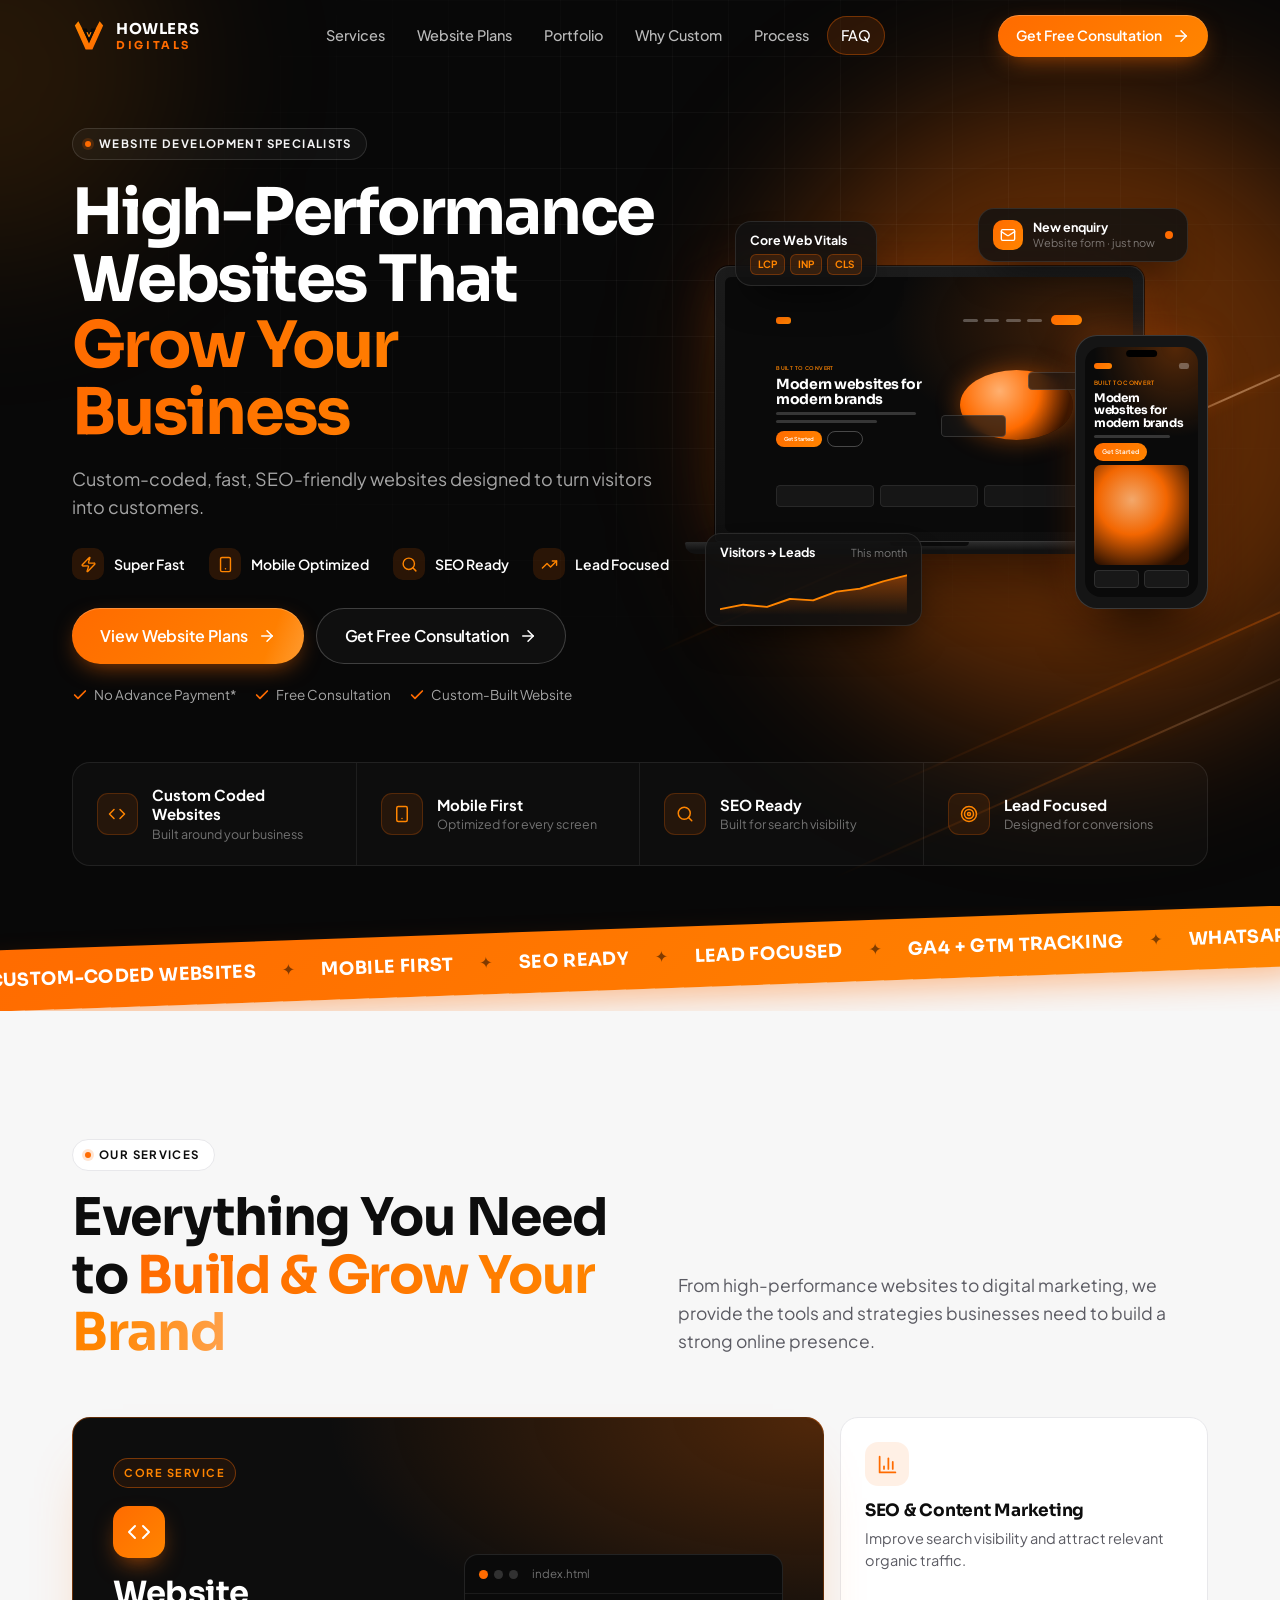
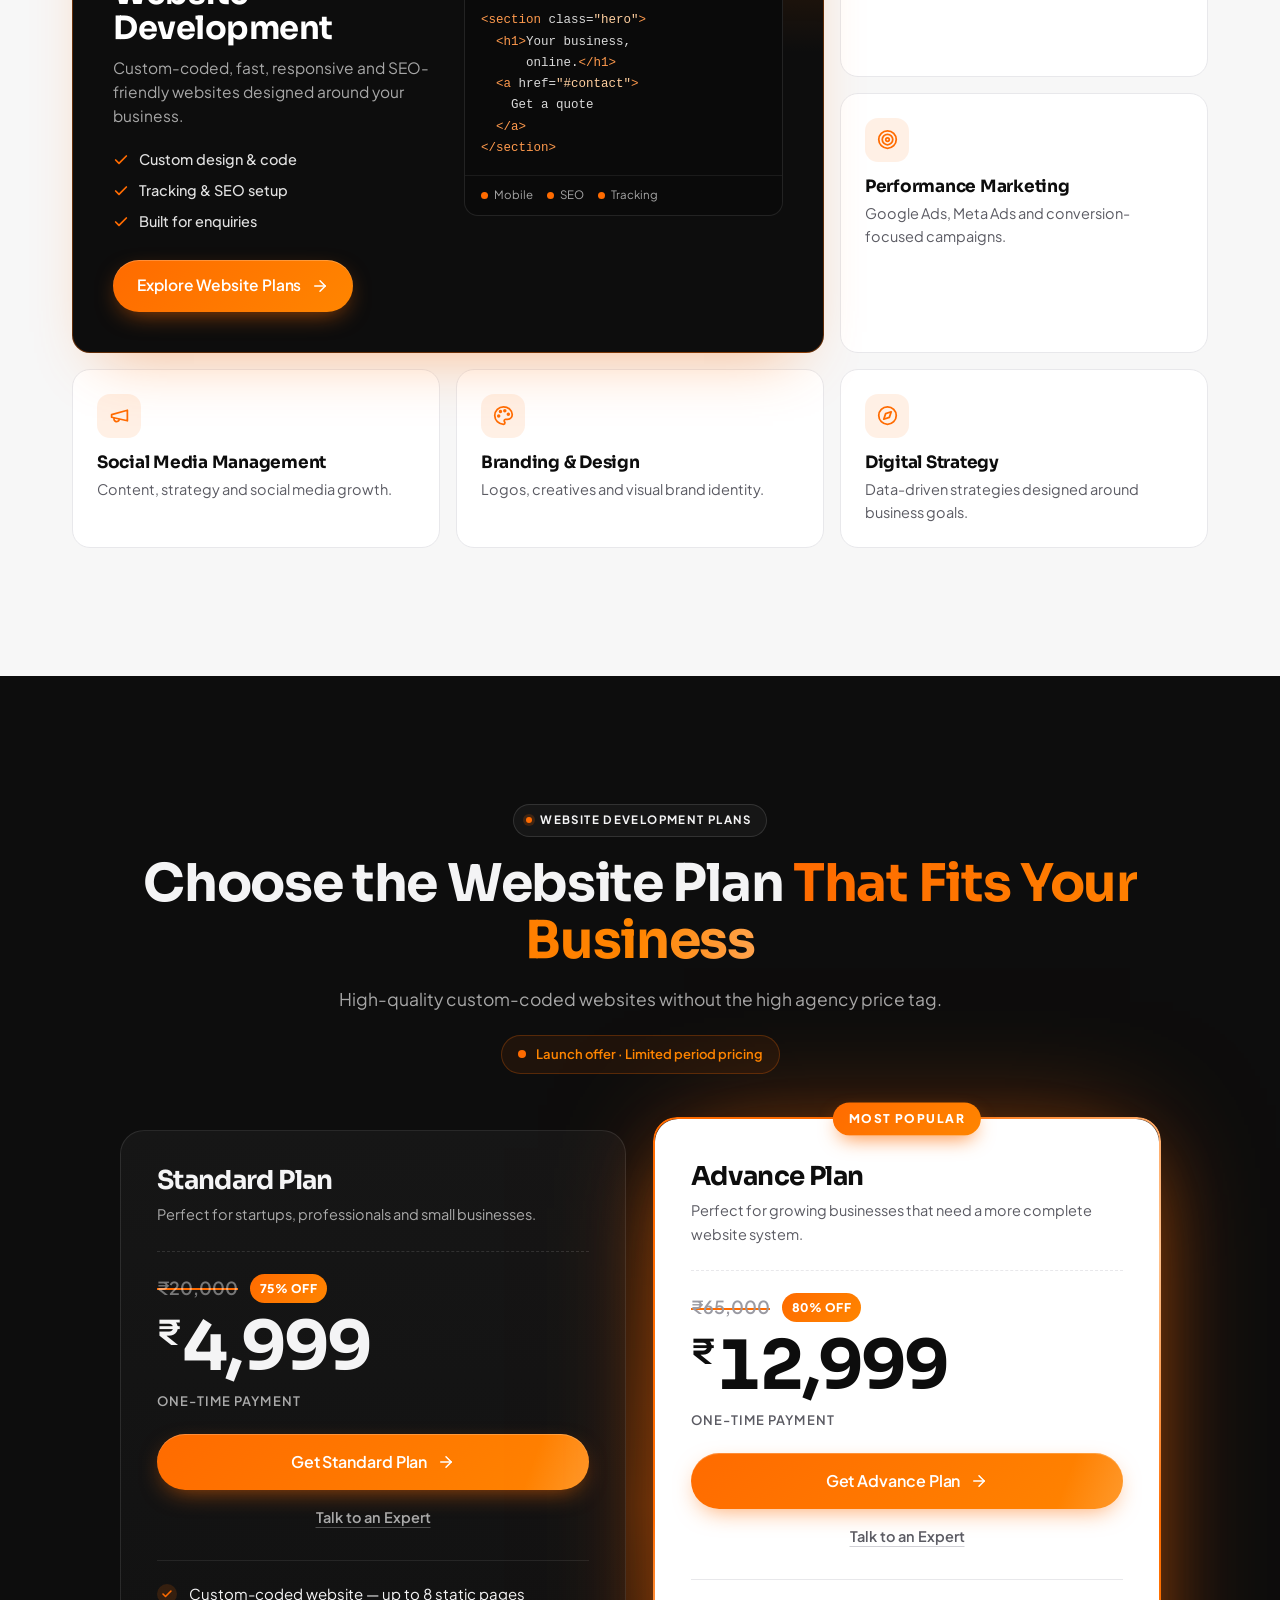
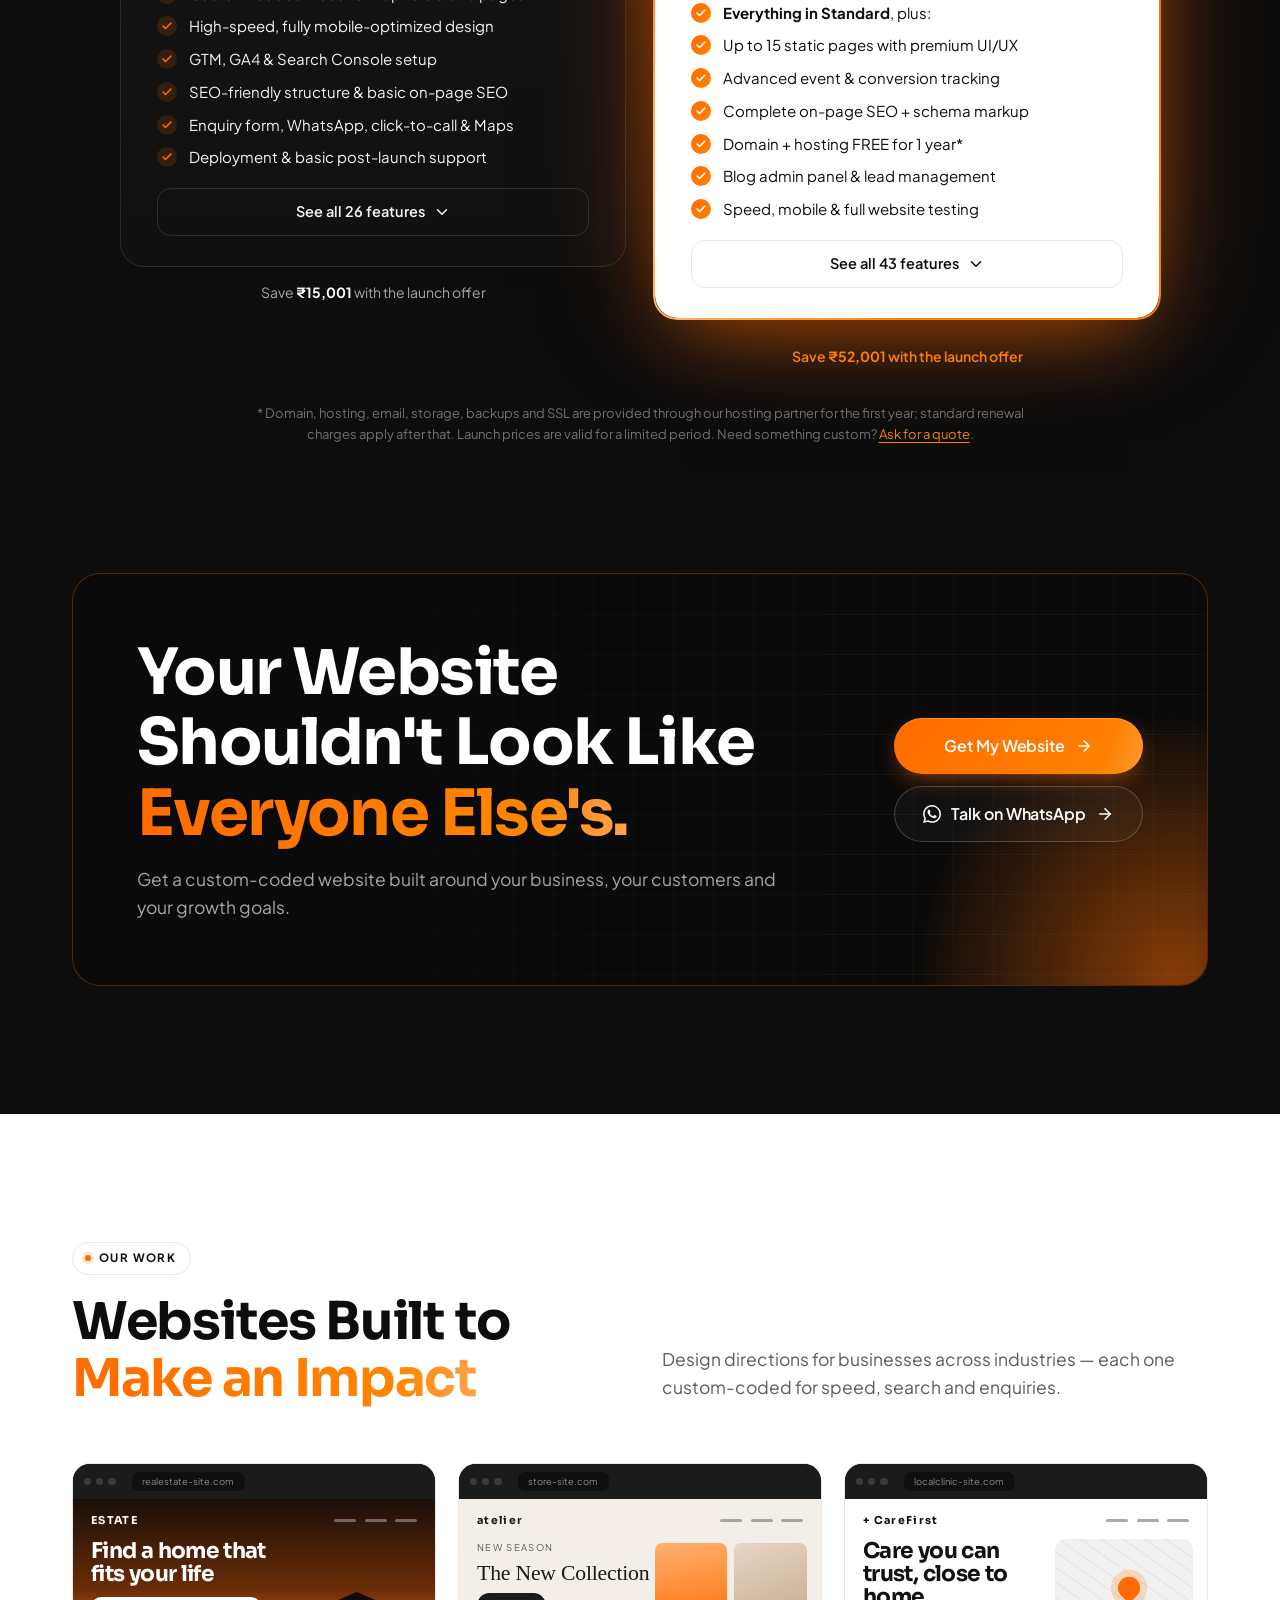
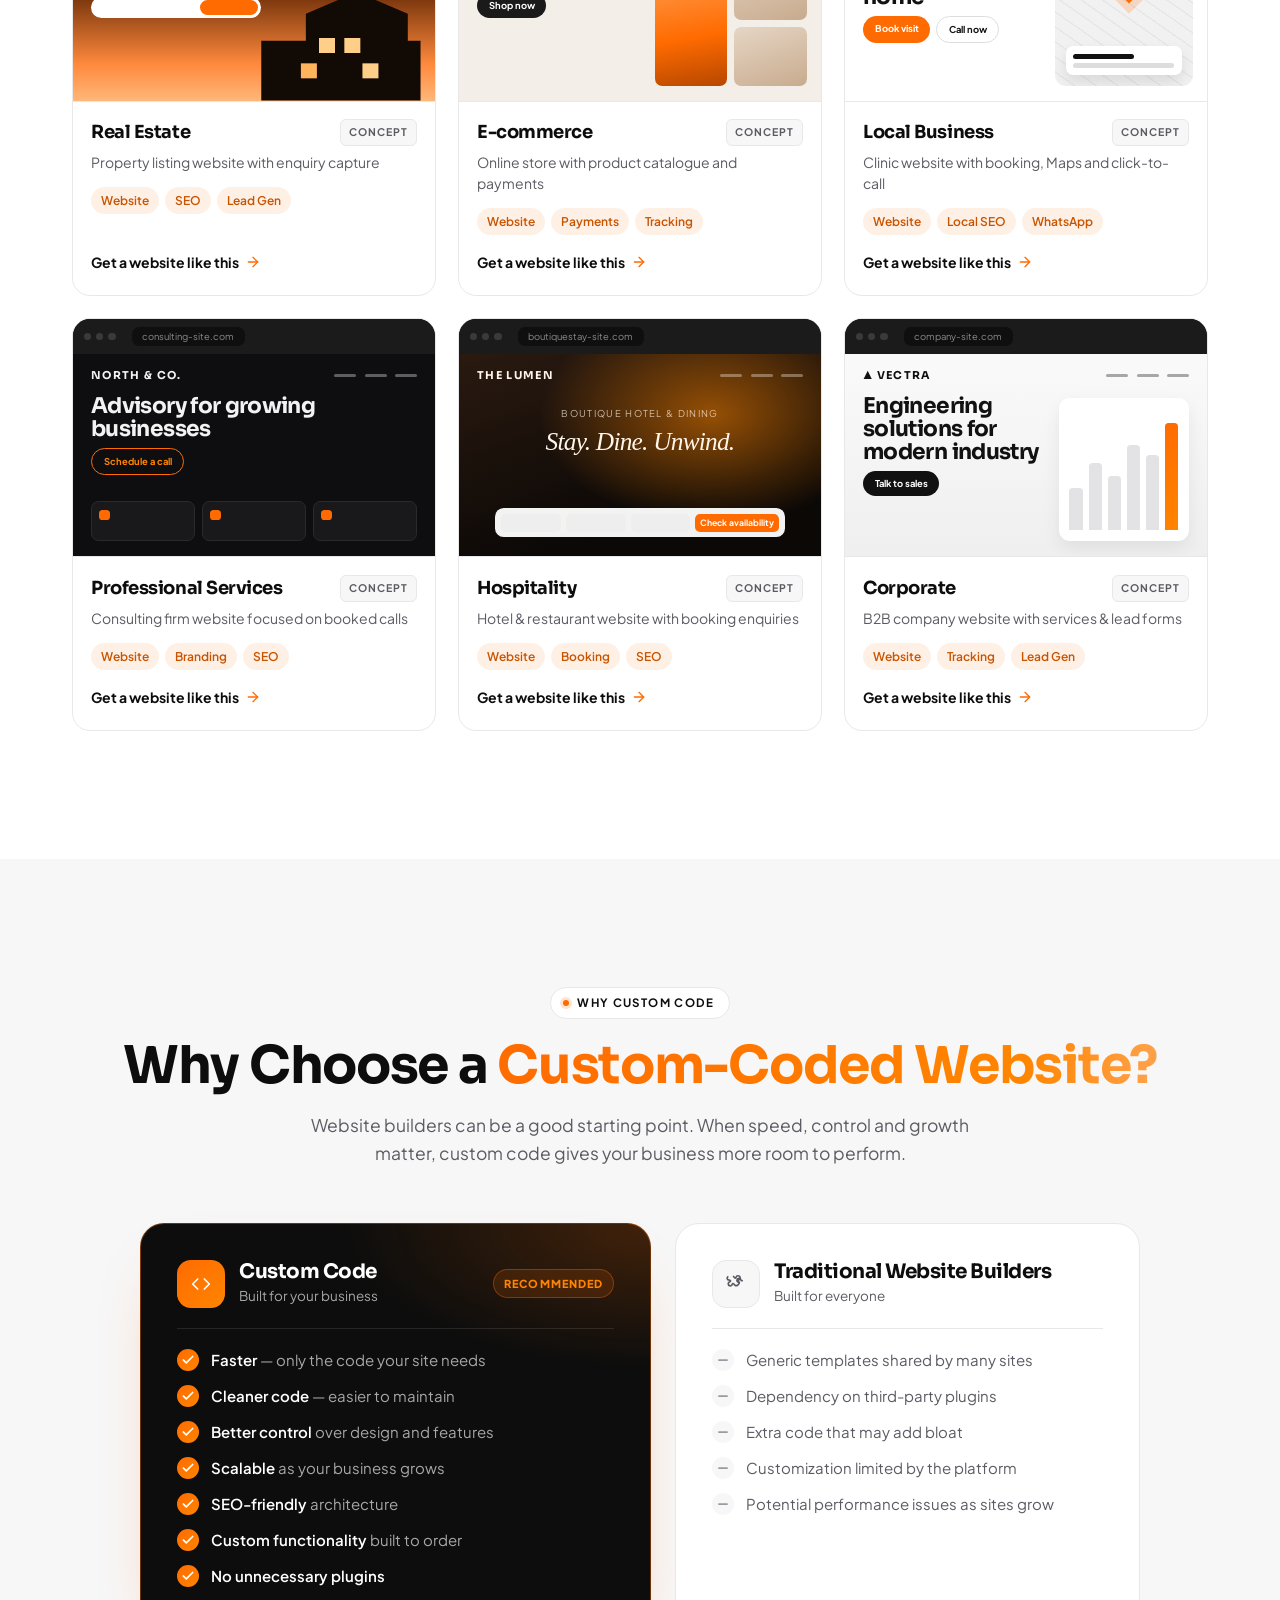
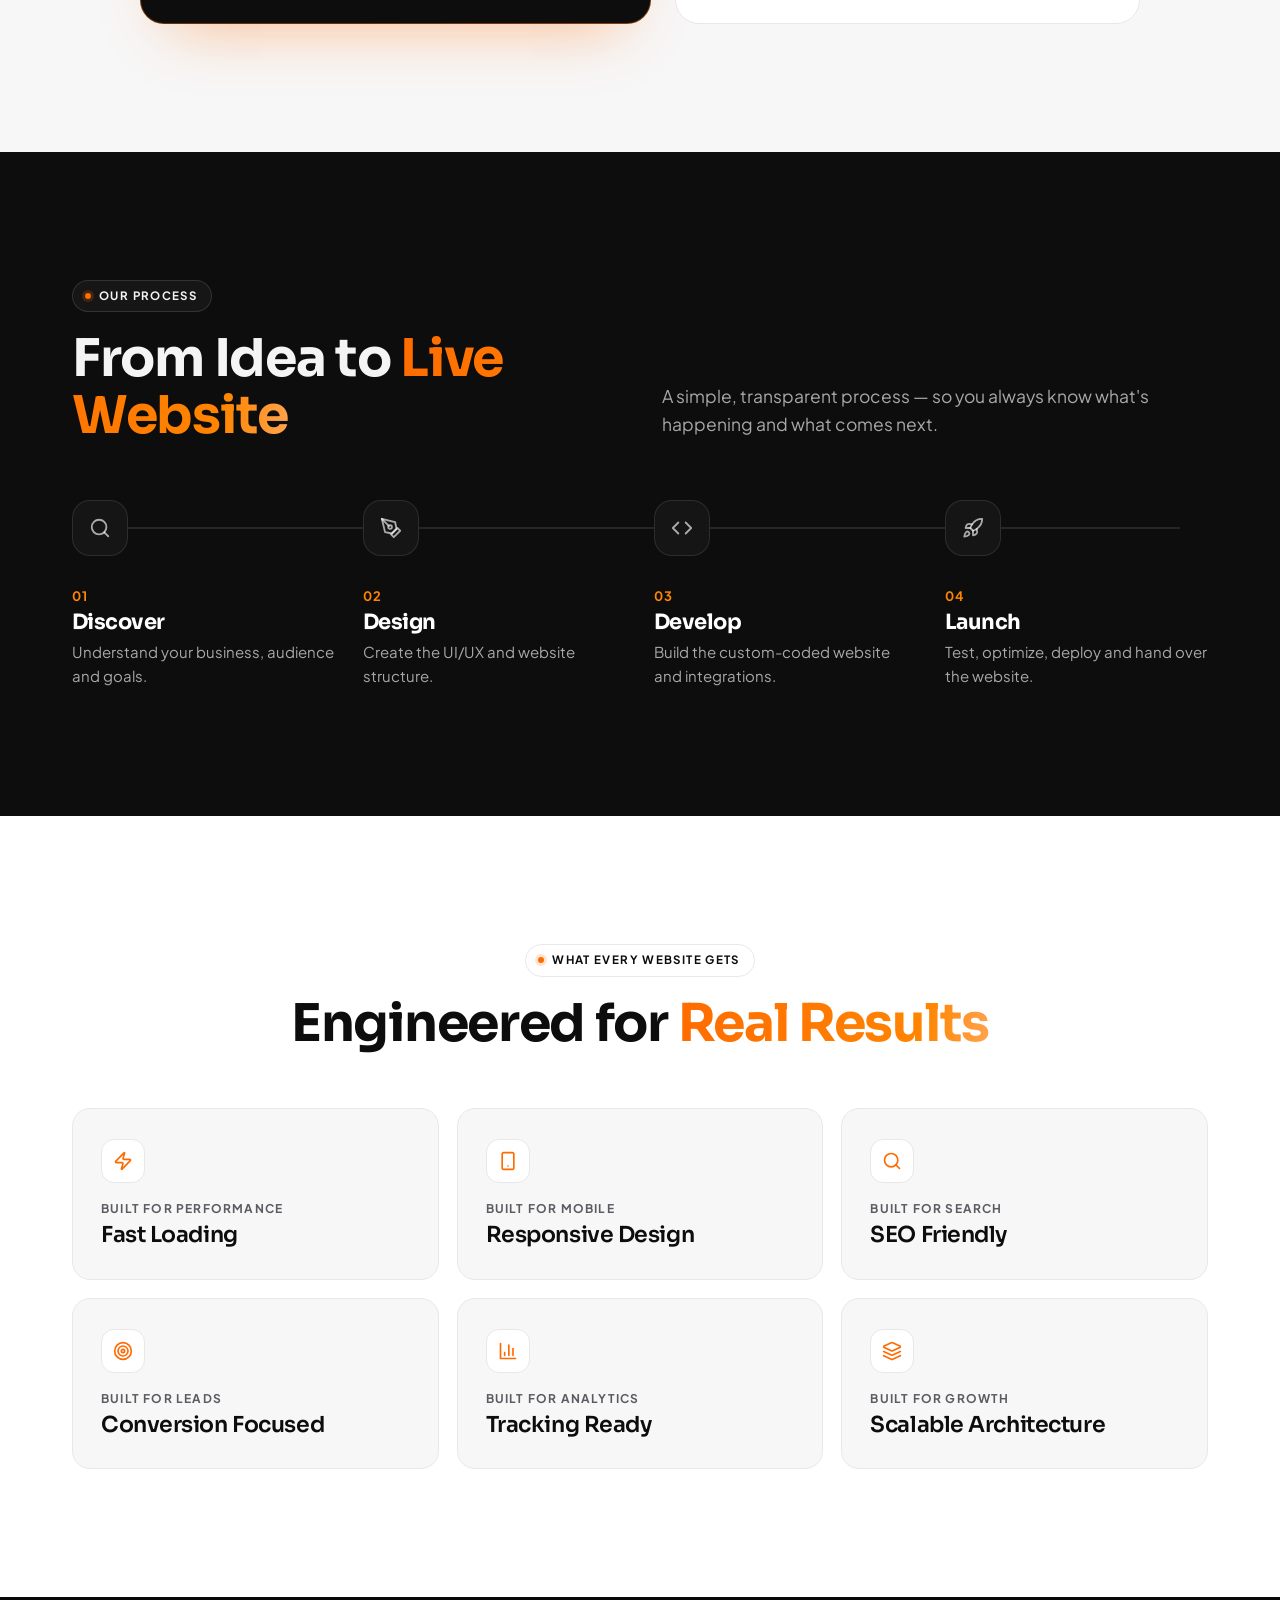
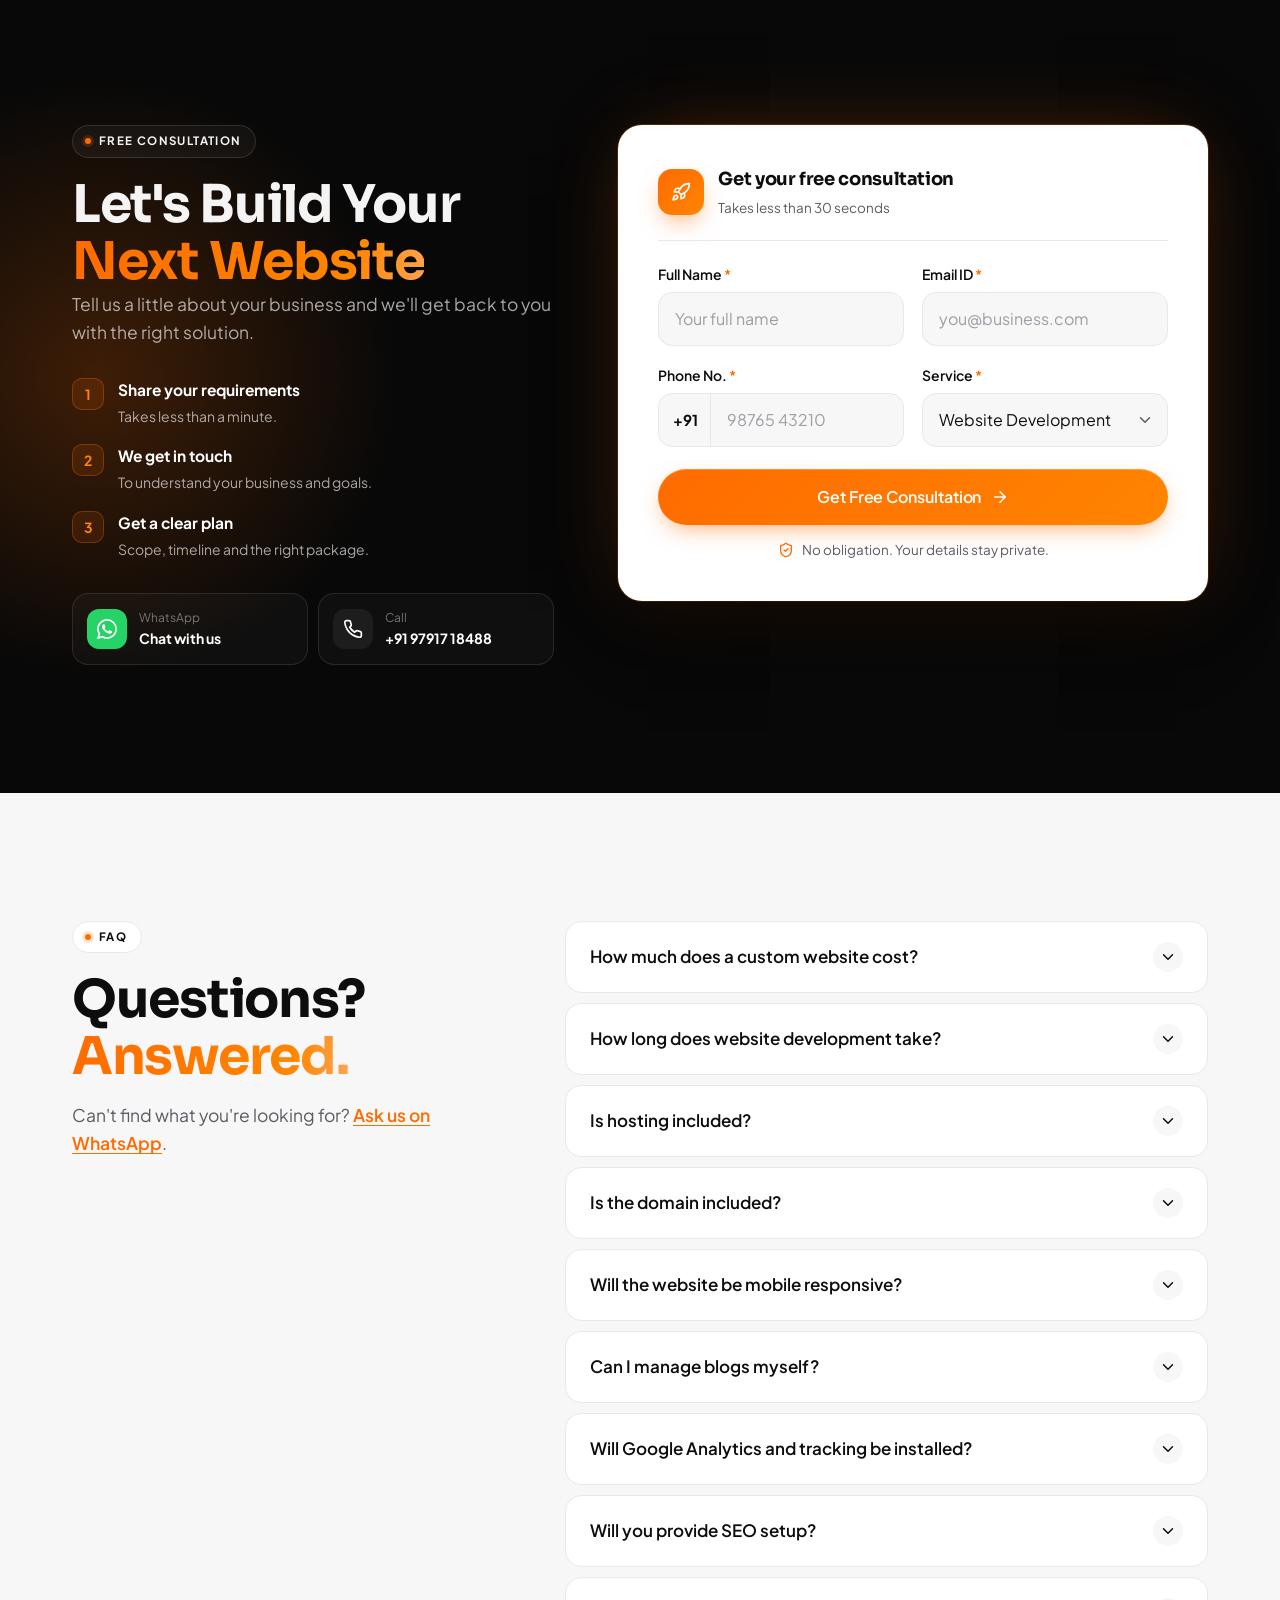
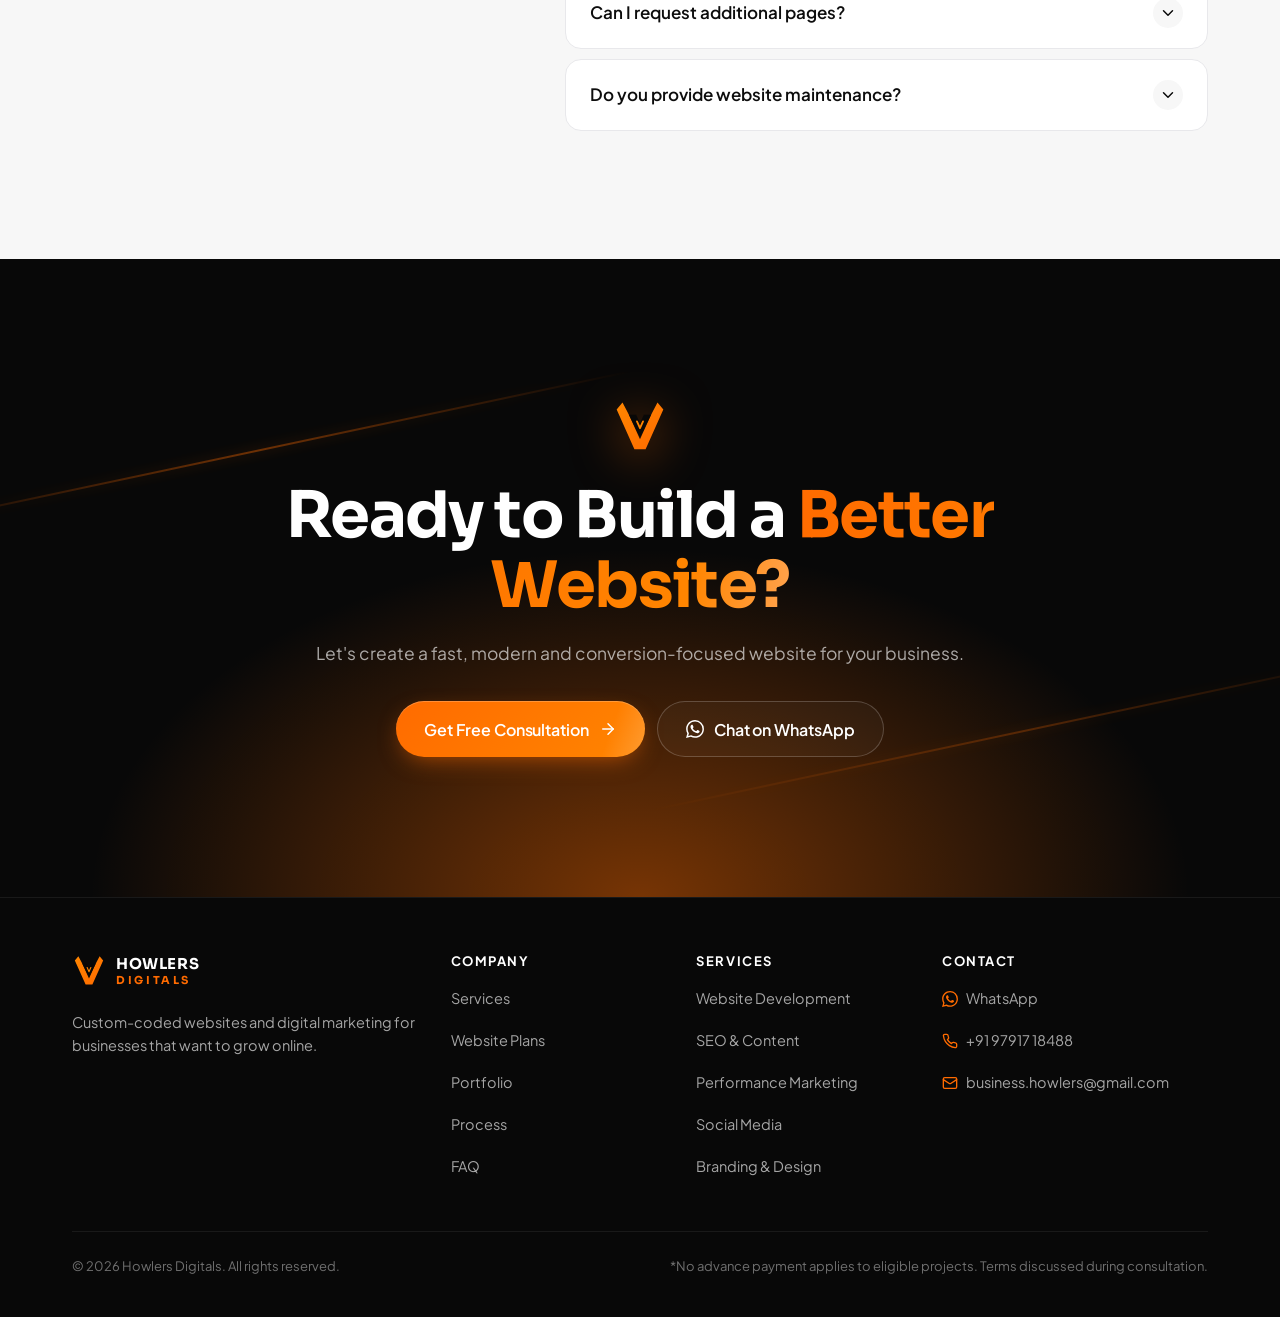
==== index.html @ cecb7afc "Howlers Digitals website plans landing page Custom-coded landing page for offer.howlers.in (HTML/CSS" ====
<!DOCTYPE html>
<html lang="en-IN">
<head>
  <meta charset="UTF-8">
  <!-- Google Tag Manager -->
  <script>(function(w,d,s,l,i){w[l]=w[l]||[];w[l].push({'gtm.start':
  new Date().getTime(),event:'gtm.js'});var f=d.getElementsByTagName(s)[0],
  j=d.createElement(s),dl=l!='dataLayer'?'&l='+l:'';j.async=true;j.src=
  'https://www.googletagmanager.com/gtm.js?id='+i+dl;f.parentNode.insertBefore(j,f);
  })(window,document,'script','dataLayer','GTM-NW4J6R95');</script>
  <!-- End Google Tag Manager -->
  <meta name="viewport" content="width=device-width, initial-scale=1, viewport-fit=cover">
  <title>Howlers Digitals — Custom-Coded, High-Performance Websites</title>
  <meta name="description" content="Howlers Digitals builds fast, modern, SEO-friendly custom-coded websites that turn visitors into customers. Website plans from ₹4,999. Free consultation.">
  <meta name="theme-color" content="#080808">
  <link rel="canonical" href="https://offer.howlers.in/">

  <!-- Open Graph -->
  <meta property="og:type" content="website">
  <meta property="og:title" content="Howlers Digitals — High-Performance Websites That Grow Your Business">
  <meta property="og:description" content="Custom-coded, fast, SEO-friendly websites designed to turn visitors into customers.">
  <meta property="og:url" content="https://offer.howlers.in/">
  <meta property="og:site_name" content="Howlers Digitals">
  <meta name="twitter:card" content="summary_large_image">

  <link rel="icon" type="image/svg+xml" href="assets/img/logo-mark.svg">

  <link rel="preconnect" href="https://fonts.googleapis.com">
  <link rel="preconnect" href="https://fonts.gstatic.com" crossorigin>
  <link href="https://fonts.googleapis.com/css2?family=Plus+Jakarta+Sans:wght@400;500;600;700&family=Sora:wght@500;600;700&display=swap" rel="stylesheet">

  <link rel="stylesheet" href="assets/css/styles.css?v=1.0.0">

  <script type="application/ld+json">
  {
    "@context": "https://schema.org",
    "@type": "ProfessionalService",
    "name": "Howlers Digitals",
    "description": "Custom website development and digital marketing company.",
    "url": "https://offer.howlers.in/",
    "areaServed": "IN",
    "makesOffer": [
      {"@type": "Offer", "name": "Standard Website Plan", "price": "4999", "priceCurrency": "INR"},
      {"@type": "Offer", "name": "Advance Website Plan", "price": "12999", "priceCurrency": "INR"}
    ]
  }
  </script>
</head>
<body>
  <!-- Google Tag Manager (noscript) -->
  <noscript><iframe src="https://www.googletagmanager.com/ns.html?id=GTM-NW4J6R95"
  height="0" width="0" style="display:none;visibility:hidden"></iframe></noscript>
  <!-- End Google Tag Manager (noscript) -->
  <a class="skip-link" href="#main">Skip to content</a>
  <div class="progress" aria-hidden="true"><span></span></div>

  <!-- ============ ICON SPRITE ============ -->
  <svg width="0" height="0" style="position:absolute" aria-hidden="true">
    <defs>
      <symbol id="i-arrow" viewBox="0 0 24 24"><path d="M5 12h14"/><path d="m12 5 7 7-7 7"/></symbol>
      <symbol id="i-arrow-ur" viewBox="0 0 24 24"><path d="M7 7h10v10"/><path d="M7 17 17 7"/></symbol>
      <symbol id="i-check" viewBox="0 0 24 24"><path d="M20 6 9 17l-5-5"/></symbol>
      <symbol id="i-minus" viewBox="0 0 24 24"><path d="M5 12h14"/></symbol>
      <symbol id="i-x" viewBox="0 0 24 24"><path d="M18 6 6 18"/><path d="m6 6 12 12"/></symbol>
      <symbol id="i-menu" viewBox="0 0 24 24"><path d="M4 7h16"/><path d="M4 12h16"/><path d="M10 17h10"/></symbol>
      <symbol id="i-chevron" viewBox="0 0 24 24"><path d="m6 9 6 6 6-6"/></symbol>
      <symbol id="i-zap" viewBox="0 0 24 24"><path d="M4 14a1 1 0 0 1-.78-1.63l9.9-10.2a.5.5 0 0 1 .86.46l-1.92 6.02A1 1 0 0 0 13 10h7a1 1 0 0 1 .78 1.63l-9.9 10.2a.5.5 0 0 1-.86-.46l1.92-6.02A1 1 0 0 0 11 14z"/></symbol>
      <symbol id="i-phone-d" viewBox="0 0 24 24"><rect width="14" height="20" x="5" y="2" rx="2"/><path d="M12 18h.01"/></symbol>
      <symbol id="i-search" viewBox="0 0 24 24"><circle cx="11" cy="11" r="8"/><path d="m21 21-4.3-4.3"/></symbol>
      <symbol id="i-trend" viewBox="0 0 24 24"><path d="M22 7 13.5 15.5 8.5 10.5 2 17"/><path d="M16 7h6v6"/></symbol>
      <symbol id="i-code" viewBox="0 0 24 24"><path d="m16 18 6-6-6-6"/><path d="m8 6-6 6 6 6"/></symbol>
      <symbol id="i-bars" viewBox="0 0 24 24"><path d="M3 3v18h18"/><path d="M18 17V9"/><path d="M13 17V5"/><path d="M8 17v-3"/></symbol>
      <symbol id="i-target" viewBox="0 0 24 24"><circle cx="12" cy="12" r="10"/><circle cx="12" cy="12" r="6"/><circle cx="12" cy="12" r="2"/></symbol>
      <symbol id="i-megaphone" viewBox="0 0 24 24"><path d="m3 11 18-5v12L3 14v-3z"/><path d="M11.6 16.8a3 3 0 1 1-5.8-1.6"/></symbol>
      <symbol id="i-palette" viewBox="0 0 24 24"><circle cx="13.5" cy="6.5" r="1"/><circle cx="17.5" cy="10.5" r="1"/><circle cx="8.5" cy="7.5" r="1"/><circle cx="6.5" cy="12.5" r="1"/><path d="M12 2C6.5 2 2 6.5 2 12s4.5 10 10 10c.93 0 1.65-.75 1.65-1.69 0-.44-.18-.84-.44-1.13-.29-.29-.44-.65-.44-1.13a1.64 1.64 0 0 1 1.67-1.67h2c3.05 0 5.55-2.5 5.55-5.55C21.97 6.01 17.46 2 12 2z"/></symbol>
      <symbol id="i-compass" viewBox="0 0 24 24"><circle cx="12" cy="12" r="10"/><path d="m16.24 7.76-2.12 6.36-6.36 2.12 2.12-6.36z"/></symbol>
      <symbol id="i-rocket" viewBox="0 0 24 24"><path d="M4.5 16.5c-1.5 1.26-2 5-2 5s3.74-.5 5-2c.71-.84.7-2.13-.09-2.91a2.18 2.18 0 0 0-2.91-.09z"/><path d="m12 15-3-3a22 22 0 0 1 2-3.95A12.88 12.88 0 0 1 22 2c0 2.72-.78 7.5-6 11a22.35 22.35 0 0 1-4 2z"/><path d="M9 12H4s.55-3.03 2-4c1.62-1.08 5 0 5 0"/><path d="M12 15v5s3.03-.55 4-2c1.08-1.62 0-5 0-5"/></symbol>
      <symbol id="i-activity" viewBox="0 0 24 24"><path d="M22 12h-4l-3 9L9 3l-3 9H2"/></symbol>
      <symbol id="i-layers" viewBox="0 0 24 24"><path d="M12.83 2.18a2 2 0 0 0-1.66 0L2.6 6.08a1 1 0 0 0 0 1.83l8.58 3.91a2 2 0 0 0 1.66 0l8.58-3.9a1 1 0 0 0 0-1.83Z"/><path d="m22 17.65-9.17 4.16a2 2 0 0 1-1.66 0L2 17.65"/><path d="m22 12.65-9.17 4.16a2 2 0 0 1-1.66 0L2 12.65"/></symbol>
      <symbol id="i-shield" viewBox="0 0 24 24"><path d="M20 13c0 5-3.5 7.5-7.66 8.95a1 1 0 0 1-.67-.01C7.5 20.5 4 18 4 13V6a1 1 0 0 1 1-1c2 0 4.5-1.2 6.24-2.72a1.17 1.17 0 0 1 1.52 0C14.51 3.81 17 5 19 5a1 1 0 0 1 1 1z"/><path d="m9 12 2 2 4-4"/></symbol>
      <symbol id="i-pen" viewBox="0 0 24 24"><path d="M12 19l7-7 3 3-7 7-3-3z"/><path d="M18 13l-1.5-7.5L2 2l3.5 14.5L13 18l5-5z"/><path d="M2 2l7.59 7.59"/><circle cx="11" cy="11" r="2"/></symbol>
      <symbol id="i-gauge" viewBox="0 0 24 24"><path d="m12 14 4-4"/><path d="M3.34 19a10 10 0 1 1 17.32 0"/></symbol>
      <symbol id="i-call" viewBox="0 0 24 24"><path d="M22 16.92v3a2 2 0 0 1-2.18 2 19.79 19.79 0 0 1-8.63-3.07 19.5 19.5 0 0 1-6-6 19.79 19.79 0 0 1-3.07-8.67A2 2 0 0 1 4.11 2h3a2 2 0 0 1 2 1.72c.13.96.36 1.9.7 2.81a2 2 0 0 1-.45 2.11L8.09 9.91a16 16 0 0 0 6 6l1.27-1.27a2 2 0 0 1 2.11-.45c.91.34 1.85.57 2.81.7A2 2 0 0 1 22 16.92z"/></symbol>
      <symbol id="i-mail" viewBox="0 0 24 24"><rect width="20" height="16" x="2" y="4" rx="2"/><path d="m22 7-8.97 5.7a1.94 1.94 0 0 1-2.06 0L2 7"/></symbol>
      <symbol id="i-puzzle" viewBox="0 0 24 24"><path d="M19.44 7.85c-.49.49-1.32.16-1.44-.52a2.5 2.5 0 1 0-2.93 2.93c.68.12 1.01.95.52 1.44l-1.57 1.57a2.41 2.41 0 0 1-3.41 0l-1.57-1.57c-.49-.49-1.32-.16-1.44.52a2.5 2.5 0 1 1-2.93-2.93c.68-.12 1.01-.95.52-1.44L2.12 6.78a2.41 2.41 0 0 1 0-3.41"/><path d="m9 3 1.6 1.6c.49.49 1.32.16 1.44-.52a2.5 2.5 0 1 1 2.93 2.93c-.68.12-1.01.95-.52 1.44L16 10"/></symbol>
      <symbol id="i-instagram" viewBox="0 0 24 24"><rect width="20" height="20" x="2" y="2" rx="5"/><path d="M16 11.37A4 4 0 1 1 12.63 8 4 4 0 0 1 16 11.37z"/><path d="M17.5 6.5h.01"/></symbol>
      <symbol id="i-linkedin" viewBox="0 0 24 24"><path d="M16 8a6 6 0 0 1 6 6v7h-4v-7a2 2 0 0 0-4 0v7h-4v-7a6 6 0 0 1 6-6z"/><rect width="4" height="12" x="2" y="9"/><circle cx="4" cy="4" r="2"/></symbol>
      <symbol id="i-facebook" viewBox="0 0 24 24"><path d="M18 2h-3a5 5 0 0 0-5 5v3H7v4h3v8h4v-8h3l1-4h-4V7a1 1 0 0 1 1-1h3z"/></symbol>
      <symbol id="i-wa" viewBox="0 0 24 24"><path fill="currentColor" stroke="none" d="M17.47 14.38c-.3-.15-1.76-.87-2.03-.97-.27-.1-.47-.15-.67.15-.2.3-.77.97-.94 1.16-.17.2-.35.22-.64.08-.3-.15-1.26-.46-2.39-1.48-.88-.79-1.48-1.76-1.65-2.06-.17-.3-.02-.46.13-.6.13-.14.3-.35.45-.52.15-.18.2-.3.3-.5.1-.2.05-.37-.03-.52-.07-.15-.67-1.61-.92-2.2-.24-.58-.48-.5-.67-.51h-.57c-.2 0-.52.07-.79.37-.27.3-1.04 1.02-1.04 2.48s1.07 2.88 1.21 3.07c.15.2 2.1 3.2 5.08 4.49.71.3 1.26.49 1.7.63.71.22 1.36.19 1.87.12.57-.09 1.76-.72 2-1.41.25-.7.25-1.29.18-1.41-.08-.13-.27-.2-.57-.35m-5.42 7.4h-.01a9.87 9.87 0 0 1-5.03-1.38l-.36-.21-3.74.98 1-3.65-.24-.37a9.86 9.86 0 0 1-1.51-5.26c0-5.45 4.44-9.88 9.89-9.88 2.64 0 5.12 1.03 6.99 2.9a9.83 9.83 0 0 1 2.89 6.99c0 5.45-4.44 9.88-9.88 9.88m8.41-18.3A11.82 11.82 0 0 0 12.05 0C5.5 0 .16 5.34.16 11.89c0 2.1.55 4.14 1.59 5.95L.06 24l6.3-1.65a11.88 11.88 0 0 0 5.68 1.45h.01c6.55 0 11.89-5.34 11.89-11.89a11.82 11.82 0 0 0-3.48-8.41Z"/></symbol>
    </defs>
  </svg>

  <!-- ============ HEADER ============ -->
  <header class="header" id="top">
    <div class="container header__inner">
      <a href="./" class="brand" aria-label="Howlers Digitals — home">
        <img src="assets/img/logo-mark.svg" width="36" height="36" alt="" class="brand__mark">
        <span class="brand__word">HOWLERS<span>DIGITALS</span></span>
      </a>

      <nav class="nav" aria-label="Primary">
        <a href="services">Services</a>
        <a href="website-plans">Website Plans</a>
        <a href="portfolio">Portfolio</a>
        <a href="why-custom-code">Why Custom</a>
        <a href="process">Process</a>
        <a href="faq">FAQ</a>
      </nav>

      <div class="header__cta">
        <a href="contact" class="btn btn--primary btn--sm" data-track="header_consultation" data-popup>Get Free Consultation <svg class="i"><use href="#i-arrow"/></svg></a>
      </div>

      <a href="contact" class="hcta" data-popup data-track="header_mobile_consultation"><span class="pulse"></span>Free Consult</a>

      <button class="menu-btn" type="button" aria-label="Open menu" aria-expanded="false" aria-controls="drawer">
        <svg class="i"><use href="#i-menu"/></svg>
      </button>
    </div>
  </header>

  <!-- ============ MOBILE DRAWER ============ -->
  <div class="drawer" id="drawer" aria-hidden="true">
    <div class="drawer__backdrop" data-close></div>
    <div class="drawer__panel" role="dialog" aria-modal="true" aria-label="Menu">
      <div class="drawer__top">
        <a href="./" class="brand" data-close>
          <img src="assets/img/logo-mark.svg" width="32" height="32" alt="" class="brand__mark">
          <span class="brand__word">HOWLERS<span>DIGITALS</span></span>
        </a>
        <button class="menu-btn menu-btn--close" type="button" aria-label="Close menu" data-close>
          <svg class="i"><use href="#i-x"/></svg>
        </button>
      </div>
      <nav class="drawer__nav" aria-label="Mobile">
        <a href="./" data-close><span>01</span>Home</a>
        <a href="services" data-close><span>02</span>Services</a>
        <a href="website-plans" data-close><span>03</span>Website Plans</a>
        <a href="portfolio" data-close><span>04</span>Portfolio</a>
        <a href="process" data-close><span>05</span>Process</a>
        <a href="contact" data-close><span>06</span>Contact</a>
      </nav>
      <div class="drawer__foot">
        <a href="contact" class="btn btn--primary btn--block" data-close data-track="drawer_consultation" data-popup>Get Free Consultation <svg class="i"><use href="#i-arrow"/></svg></a>
        <a href="https://wa.me/919791718488?text=Hi%20Howlers%20Digitals%2C%20I%27d%20like%20a%20free%20consultation%20for%20my%20website." target="_blank" rel="noopener" class="btn btn--ghost btn--block" data-wa data-track="drawer_whatsapp"><svg class="i"><use href="#i-wa"/></svg> Chat on WhatsApp</a>
      </div>
    </div>
  </div>

  <main id="main">

    <!-- ============ HERO ============ -->
    <section class="hero" aria-labelledby="hero-title">
      <div class="hero__bg" aria-hidden="true">
        <span class="glow glow--1"></span>
        <span class="glow glow--2"></span>
        <span class="streak streak--1"></span>
        <span class="streak streak--2"></span>
        <span class="streak streak--3"></span>
        <span class="hero__grid"></span>
      </div>

      <div class="container hero__inner">
        <div class="hero__copy">
          <p class="eyebrow eyebrow--dark in-up" style="--d:.05s"><span class="dot"></span>Website Development Specialists</p>
          <h1 id="hero-title" class="hero__title">
            <span class="ln"><span style="--d:.15s">High-Performance</span></span>
            <span class="ln"><span style="--d:.27s">Websites That</span></span>
            <span class="ln"><span class="text-grad" style="--d:.39s">Grow Your Business</span></span>
          </h1>
          <p class="hero__sub in-up" style="--d:.55s">Custom-coded, fast, SEO-friendly websites designed to turn visitors into customers.</p>

          <ul class="hero__benefits in-up" style="--d:.65s">
            <li><span class="ib"><svg class="i"><use href="#i-zap"/></svg></span>Super Fast</li>
            <li><span class="ib"><svg class="i"><use href="#i-phone-d"/></svg></span>Mobile Optimized</li>
            <li><span class="ib"><svg class="i"><use href="#i-search"/></svg></span>SEO Ready</li>
            <li><span class="ib"><svg class="i"><use href="#i-trend"/></svg></span>Lead Focused</li>
          </ul>

          <div class="hero__ctas in-up" style="--d:.75s">
            <a href="website-plans" class="btn btn--primary btn--lg btn--shine" data-track="hero_view_plans">View Website Plans <svg class="i"><use href="#i-arrow"/></svg></a>
            <a href="contact" class="btn btn--ghost btn--lg" data-track="hero_consultation" data-popup>Get Free Consultation <svg class="i"><use href="#i-arrow"/></svg></a>
          </div>

          <ul class="hero__trust in-up" style="--d:.85s">
            <li><svg class="i"><use href="#i-check"/></svg><span>No Advance Payment*</span></li>
            <li><svg class="i"><use href="#i-check"/></svg>Free Consultation</li>
            <li><svg class="i"><use href="#i-check"/></svg>Custom-Built Website</li>
          </ul>
        </div>

        <!-- Hero visual: built in HTML/CSS (no images → fast loading) -->
        <div class="hero__visual in-zoom" style="--d:.35s" aria-hidden="true">
          <div class="stage">
            <div class="laptop">
              <div class="laptop__screen">
                <div class="site">
                  <div class="site__nav">
                    <span class="site__logo"></span>
                    <span class="site__links"><i></i><i></i><i></i><i></i></span>
                    <span class="site__pill"></span>
                  </div>
                  <div class="site__hero">
                    <div class="site__text">
                      <span class="site__tag">Built to convert</span>
                      <strong>Modern websites for modern brands</strong>
                      <span class="site__line"></span>
                      <span class="site__line site__line--s"></span>
                      <span class="site__btns"><b>Get Started</b><em></em></span>
                    </div>
                    <div class="site__art">
                      <span class="orb"></span>
                      <span class="card-a"></span>
                      <span class="card-b"></span>
                    </div>
                  </div>
                  <div class="site__row"><i></i><i></i><i></i></div>
                </div>
              </div>
              <div class="laptop__base"></div>
            </div>

            <div class="phone">
              <div class="phone__screen">
                <span class="phone__notch"></span>
                <div class="psite">
                  <span class="psite__nav"><i></i><i></i></span>
                  <span class="psite__tag">Built to convert</span>
                  <strong>Modern websites for modern brands</strong>
                  <span class="psite__line"></span>
                  <span class="psite__btn">Get Started</span>
                  <span class="psite__art"></span>
                  <span class="psite__grid"><i></i><i></i></span>
                </div>
              </div>
            </div>

            <div class="fcard fcard--lead">
              <span class="fcard__icon"><svg class="i"><use href="#i-mail"/></svg></span>
              <span>
                <b>New enquiry</b>
                <small>Website form · just now</small>
              </span>
              <span class="pulse"></span>
            </div>

            <div class="fcard fcard--chart">
              <div class="fcard__head"><b>Visitors → Leads</b><small>This month</small></div>
              <svg viewBox="0 0 160 60" class="spark" preserveAspectRatio="none">
                <defs>
                  <linearGradient id="sparkfill" x1="0" x2="0" y1="0" y2="1">
                    <stop offset="0" stop-color="#FF6B00" stop-opacity=".45"/>
                    <stop offset="1" stop-color="#FF6B00" stop-opacity="0"/>
                  </linearGradient>
                </defs>
                <path d="M0 52 L20 46 L40 49 L60 38 L80 40 L100 28 L120 24 L140 14 L160 6 L160 60 L0 60Z" fill="url(#sparkfill)"/>
                <path d="M0 52 L20 46 L40 49 L60 38 L80 40 L100 28 L120 24 L140 14 L160 6" fill="none" stroke="#FF8500" stroke-width="2.5" stroke-linejoin="round" stroke-linecap="round"/>
              </svg>
            </div>

            <div class="fcard fcard--vitals">
              <b>Core Web Vitals</b>
              <span class="vitals"><i>LCP</i><i>INP</i><i>CLS</i></span>
            </div>
          </div>
        </div>
      </div>

      <!-- ============ TRUST STRIP ============ -->
      <div class="container">
        <ul class="trust">
          <li>
            <span class="trust__icon"><svg class="i"><use href="#i-code"/></svg></span>
            <span><b>Custom Coded Websites</b><small>Built around your business</small></span>
          </li>
          <li>
            <span class="trust__icon"><svg class="i"><use href="#i-phone-d"/></svg></span>
            <span><b>Mobile First</b><small>Optimized for every screen</small></span>
          </li>
          <li>
            <span class="trust__icon"><svg class="i"><use href="#i-search"/></svg></span>
            <span><b>SEO Ready</b><small>Built for search visibility</small></span>
          </li>
          <li>
            <span class="trust__icon"><svg class="i"><use href="#i-target"/></svg></span>
            <span><b>Lead Focused</b><small>Designed for conversions</small></span>
          </li>
        </ul>
      </div>
    </section>

    <!-- ============ TICKER ============ -->
    <div class="ticker-wrap" aria-hidden="true">
      <div class="ticker"><div class="ticker__track"><span>Custom-Coded Websites</span><i>✦</i><span>Mobile First</span><i>✦</i><span>SEO Ready</span><i>✦</i><span>Lead Focused</span><i>✦</i><span>GA4 + GTM Tracking</span><i>✦</i><span>WhatsApp Integration</span><i>✦</i><span>Lightning Fast</span><i>✦</i><span>Plans from ₹4,999</span><i>✦</i><span>Custom-Coded Websites</span><i>✦</i><span>Mobile First</span><i>✦</i><span>SEO Ready</span><i>✦</i><span>Lead Focused</span><i>✦</i><span>GA4 + GTM Tracking</span><i>✦</i><span>WhatsApp Integration</span><i>✦</i><span>Lightning Fast</span><i>✦</i><span>Plans from ₹4,999</span><i>✦</i></div></div>
    </div>

    <!-- ============ SERVICES ============ -->
    <section class="section section--light" id="services" aria-labelledby="services-title">
      <div class="container">
        <div class="shead shead--split reveal">
          <div>
            <p class="eyebrow"><span class="dot"></span>Our Services</p>
            <h2 id="services-title" class="h2">Everything You Need to <span class="text-grad">Build &amp; Grow Your Brand</span></h2>
          </div>
          <p class="lead">From high-performance websites to digital marketing, we provide the tools and strategies businesses need to build a strong online presence.</p>
        </div>

        <div class="services">
          <article class="svc svc--primary reveal reveal--zoom">
            <div class="svc--primary__body">
              <span class="svc__flag">Core service</span>
              <span class="svc__icon"><svg class="i"><use href="#i-code"/></svg></span>
              <h3>Website Development</h3>
              <p>Custom-coded, fast, responsive and SEO-friendly websites designed around your business.</p>
              <ul class="svc__points">
                <li><svg class="i"><use href="#i-check"/></svg>Custom design &amp; code</li>
                <li><svg class="i"><use href="#i-check"/></svg>Tracking &amp; SEO setup</li>
                <li><svg class="i"><use href="#i-check"/></svg>Built for enquiries</li>
              </ul>
              <a href="website-plans" class="btn btn--primary" data-track="service_explore_plans">Explore Website Plans <svg class="i"><use href="#i-arrow"/></svg></a>
            </div>
            <div class="codebox" aria-hidden="true">
              <div class="codebox__bar"><i></i><i></i><i></i><span>index.html</span></div>
<pre><code><span class="c-t">&lt;section</span> <span class="c-a">class</span>=<span class="c-s">"hero"</span><span class="c-t">&gt;</span>
  <span class="c-t">&lt;h1&gt;</span>Your business,
      online.<span class="c-t">&lt;/h1&gt;</span>
  <span class="c-t">&lt;a</span> <span class="c-a">href</span>=<span class="c-s">"#contact"</span><span class="c-t">&gt;</span>
    Get a quote
  <span class="c-t">&lt;/a&gt;</span>
<span class="c-t">&lt;/section&gt;</span></code></pre>
              <div class="codebox__foot">
                <span><i class="ok"></i>Mobile</span>
                <span><i class="ok"></i>SEO</span>
                <span><i class="ok"></i>Tracking</span>
              </div>
            </div>
          </article>

          <article class="svc reveal">
            <span class="svc__icon"><svg class="i"><use href="#i-bars"/></svg></span>
            <div>
              <h3>SEO &amp; Content Marketing</h3>
              <p>Improve search visibility and attract relevant organic traffic.</p>
            </div>
          </article>
          <article class="svc reveal">
            <span class="svc__icon"><svg class="i"><use href="#i-target"/></svg></span>
            <div>
              <h3>Performance Marketing</h3>
              <p>Google Ads, Meta Ads and conversion-focused campaigns.</p>
            </div>
          </article>
          <article class="svc reveal">
            <span class="svc__icon"><svg class="i"><use href="#i-megaphone"/></svg></span>
            <div>
              <h3>Social Media Management</h3>
              <p>Content, strategy and social media growth.</p>
            </div>
          </article>
          <article class="svc reveal">
            <span class="svc__icon"><svg class="i"><use href="#i-palette"/></svg></span>
            <div>
              <h3>Branding &amp; Design</h3>
              <p>Logos, creatives and visual brand identity.</p>
            </div>
          </article>
          <article class="svc reveal">
            <span class="svc__icon"><svg class="i"><use href="#i-compass"/></svg></span>
            <div>
              <h3>Digital Strategy</h3>
              <p>Data-driven strategies designed around business goals.</p>
            </div>
          </article>
        </div>
      </div>
    </section>

    <!-- ============ PLANS ============ -->
    <section class="section section--dark plans-section" id="plans" aria-labelledby="plans-title">
      <div class="plans-section__glow" aria-hidden="true"></div>
      <div class="container">
        <div class="shead shead--center reveal">
          <p class="eyebrow eyebrow--dark"><span class="dot"></span>Website Development Plans</p>
          <h2 id="plans-title" class="h2">Choose the Website Plan <span class="text-grad">That Fits Your Business</span></h2>
          <p class="lead">High-quality custom-coded websites without the high agency price tag.</p>
          <p class="offer-chip"><span class="pulse pulse--inline"></span>Launch offer · Limited period pricing</p>
        </div>

        <div class="plans">
          <!-- STANDARD -->
          <div class="plan-wrap plan-wrap--std reveal reveal--left">
            <article class="plan" aria-labelledby="std-name">
              <header class="plan__head">
                <h3 id="std-name" class="plan__name">Standard Plan</h3>
                <p class="plan__desc">Perfect for startups, professionals and small businesses.</p>
              </header>

              <div class="price">
                <div class="price__was"><s aria-label="Original price 20,000 rupees">₹20,000</s><span class="off">75% OFF</span></div>
                <div class="price__now"><span class="cur">₹</span><span data-count="4999">4,999</span></div>
                <p class="price__note">One-Time Payment</p>
              </div>

              <a href="contact" class="btn btn--primary btn--block btn--lg btn--shine" data-plan="Standard Plan" data-track="plan_standard" data-popup>Get Standard Plan <svg class="i"><use href="#i-arrow"/></svg></a>
              <a href="contact" class="plan__expert" data-plan="Standard Plan" data-track="plan_standard_expert" data-popup>Talk to an Expert</a>

              <ul class="checks plan__highlights">
                <li><svg class="i"><use href="#i-check"/></svg>Custom-coded website — up to 8 static pages</li>
                <li><svg class="i"><use href="#i-check"/></svg>High-speed, fully mobile-optimized design</li>
                <li><svg class="i"><use href="#i-check"/></svg>GTM, GA4 &amp; Search Console setup</li>
                <li><svg class="i"><use href="#i-check"/></svg>SEO-friendly structure &amp; basic on-page SEO</li>
                <li><svg class="i"><use href="#i-check"/></svg>Enquiry form, WhatsApp, click-to-call &amp; Maps</li>
                <li><svg class="i"><use href="#i-check"/></svg>Deployment &amp; basic post-launch support</li>
              </ul>

              <button class="plan__toggle" type="button" aria-expanded="false" aria-controls="std-all">
                <span data-label-closed="See all 26 features" data-label-open="Hide full feature list">See all 26 features</span>
                <svg class="i"><use href="#i-chevron"/></svg>
              </button>

              <div class="expand" id="std-all">
                <div class="expand__inner">
                  <div class="fgroup">
                    <h4>Design &amp; Build</h4>
                    <ul class="checks">
                      <li><svg class="i"><use href="#i-check"/></svg>Custom-Coded Website — Up to 8 Static Pages</li>
                      <li><svg class="i"><use href="#i-check"/></svg>High-Speed Performance</li>
                      <li><svg class="i"><use href="#i-check"/></svg>Fully Mobile Optimized</li>
                      <li><svg class="i"><use href="#i-check"/></svg>Responsive Design</li>
                      <li><svg class="i"><use href="#i-check"/></svg>Clean &amp; Modern UI</li>
                    </ul>
                  </div>
                  <div class="fgroup">
                    <h4>Tracking</h4>
                    <ul class="checks">
                      <li><svg class="i"><use href="#i-check"/></svg>Basic Tracking Setup</li>
                      <li><svg class="i"><use href="#i-check"/></svg>Google Tag Manager</li>
                      <li><svg class="i"><use href="#i-check"/></svg>Google Analytics 4</li>
                      <li><svg class="i"><use href="#i-check"/></svg>Google Search Console</li>
                      <li><svg class="i"><use href="#i-check"/></svg>Basic Conversion/Event Tracking</li>
                    </ul>
                  </div>
                  <div class="fgroup">
                    <h4>SEO</h4>
                    <ul class="checks">
                      <li><svg class="i"><use href="#i-check"/></svg>SEO-Friendly Structure</li>
                      <li><svg class="i"><use href="#i-check"/></svg>SEO-Friendly URLs</li>
                      <li><svg class="i"><use href="#i-check"/></svg>Meta Title &amp; Meta Description Setup</li>
                      <li><svg class="i"><use href="#i-check"/></svg>Image ALT Tags</li>
                      <li><svg class="i"><use href="#i-check"/></svg>Sitemap Setup</li>
                      <li><svg class="i"><use href="#i-check"/></svg>Robots.txt Setup</li>
                      <li><svg class="i"><use href="#i-check"/></svg>Basic On-Page SEO</li>
                    </ul>
                  </div>
                  <div class="fgroup">
                    <h4>Integrations</h4>
                    <ul class="checks">
                      <li><svg class="i"><use href="#i-check"/></svg>Contact / Enquiry Form</li>
                      <li><svg class="i"><use href="#i-check"/></svg>WhatsApp Integration</li>
                      <li><svg class="i"><use href="#i-check"/></svg>Click-to-Call Integration</li>
                      <li><svg class="i"><use href="#i-check"/></svg>Google Maps Integration</li>
                      <li><svg class="i"><use href="#i-check"/></svg>Social Media Integration</li>
                    </ul>
                  </div>
                  <div class="fgroup">
                    <h4>Launch &amp; Support</h4>
                    <ul class="checks">
                      <li><svg class="i"><use href="#i-check"/></svg>Basic Security Setup</li>
                      <li><svg class="i"><use href="#i-check"/></svg>Cross-Browser Testing</li>
                      <li><svg class="i"><use href="#i-check"/></svg>Website Deployment</li>
                      <li><svg class="i"><use href="#i-check"/></svg>Basic Post-Launch Support</li>
                    </ul>
                  </div>
                </div>
              </div>
            </article>
            <p class="plan-save">Save <b>₹15,001</b> with the launch offer</p>
          </div>

          <!-- ADVANCE -->
          <div class="plan-wrap plan-wrap--adv reveal reveal--right">
            <article class="plan plan--featured" aria-labelledby="adv-name">
              <span class="plan__badge">Most Popular</span>
              <header class="plan__head">
                <h3 id="adv-name" class="plan__name">Advance Plan</h3>
                <p class="plan__desc">Perfect for growing businesses that need a more complete website system.</p>
              </header>

              <div class="price">
                <div class="price__was"><s aria-label="Original price 65,000 rupees">₹65,000</s><span class="off">80% OFF</span></div>
                <div class="price__now"><span class="cur">₹</span><span data-count="12999">12,999</span></div>
                <p class="price__note">One-Time Payment</p>
              </div>

              <a href="contact" class="btn btn--primary btn--block btn--lg btn--shine" data-plan="Advance Plan" data-track="plan_advance" data-popup>Get Advance Plan <svg class="i"><use href="#i-arrow"/></svg></a>
              <a href="contact" class="plan__expert" data-plan="Advance Plan" data-track="plan_advance_expert" data-popup>Talk to an Expert</a>

              <ul class="checks plan__highlights">
                <li><svg class="i"><use href="#i-check"/></svg><span><b>Everything in Standard</b>, plus:</span></li>
                <li><svg class="i"><use href="#i-check"/></svg>Up to 15 static pages with premium UI/UX</li>
                <li><svg class="i"><use href="#i-check"/></svg>Advanced event &amp; conversion tracking</li>
                <li><svg class="i"><use href="#i-check"/></svg>Complete on-page SEO + schema markup</li>
                <li><svg class="i"><use href="#i-check"/></svg>Domain + hosting FREE for 1 year*</li>
                <li><svg class="i"><use href="#i-check"/></svg>Blog admin panel &amp; lead management</li>
                <li><svg class="i"><use href="#i-check"/></svg>Speed, mobile &amp; full website testing</li>
              </ul>

              <button class="plan__toggle" type="button" aria-expanded="false" aria-controls="adv-all">
                <span data-label-closed="See all 43 features" data-label-open="Hide full feature list">See all 43 features</span>
                <svg class="i"><use href="#i-chevron"/></svg>
              </button>

              <div class="expand" id="adv-all">
                <div class="expand__inner">
                  <div class="fgroup">
                    <h4>Design &amp; Build</h4>
                    <ul class="checks">
                      <li><svg class="i"><use href="#i-check"/></svg>Everything in Standard Plan</li>
                      <li><svg class="i"><use href="#i-check"/></svg>Custom-Coded Website — Up to 15 Static Pages</li>
                      <li><svg class="i"><use href="#i-check"/></svg>Premium UI/UX Design</li>
                      <li><svg class="i"><use href="#i-check"/></svg>High-Speed Performance Optimization</li>
                      <li><svg class="i"><use href="#i-check"/></svg>Fully Mobile Optimized</li>
                    </ul>
                  </div>
                  <div class="fgroup">
                    <h4>Advanced Tracking</h4>
                    <ul class="checks">
                      <li><svg class="i"><use href="#i-check"/></svg>Advanced Tracking Setup</li>
                      <li><svg class="i"><use href="#i-check"/></svg>Google Tag Manager</li>
                      <li><svg class="i"><use href="#i-check"/></svg>Google Analytics 4</li>
                      <li><svg class="i"><use href="#i-check"/></svg>Google Search Console</li>
                      <li><svg class="i"><use href="#i-check"/></svg>Advanced Event Tracking</li>
                      <li><svg class="i"><use href="#i-check"/></svg>Form Submission Tracking</li>
                      <li><svg class="i"><use href="#i-check"/></svg>CTA/Button Click Tracking</li>
                      <li><svg class="i"><use href="#i-check"/></svg>WhatsApp Click Tracking</li>
                      <li><svg class="i"><use href="#i-check"/></svg>Conversion Tracking Setup</li>
                    </ul>
                  </div>
                  <div class="fgroup">
                    <h4>Complete SEO</h4>
                    <ul class="checks">
                      <li><svg class="i"><use href="#i-check"/></svg>Complete On-Page SEO</li>
                      <li><svg class="i"><use href="#i-check"/></svg>Keyword-Based Page Optimization</li>
                      <li><svg class="i"><use href="#i-check"/></svg>Meta Titles &amp; Descriptions</li>
                      <li><svg class="i"><use href="#i-check"/></svg>Heading Structure Optimization</li>
                      <li><svg class="i"><use href="#i-check"/></svg>Image ALT Optimization</li>
                      <li><svg class="i"><use href="#i-check"/></svg>Internal Linking</li>
                      <li><svg class="i"><use href="#i-check"/></svg>Canonical Setup</li>
                      <li><svg class="i"><use href="#i-check"/></svg>XML Sitemap</li>
                      <li><svg class="i"><use href="#i-check"/></svg>Robots.txt</li>
                      <li><svg class="i"><use href="#i-check"/></svg>Schema Markup</li>
                      <li><svg class="i"><use href="#i-check"/></svg>Open Graph / Social Meta Setup</li>
                    </ul>
                  </div>
                  <div class="fgroup">
                    <h4>Hosting &amp; Email*</h4>
                    <ul class="checks">
                      <li><svg class="i"><use href="#i-check"/></svg>Domain + Hosting FREE for 1 Year*</li>
                      <li><svg class="i"><use href="#i-check"/></svg>2 Professional Email Accounts*</li>
                      <li><svg class="i"><use href="#i-check"/></svg>20 GB SSD Storage*</li>
                      <li><svg class="i"><use href="#i-check"/></svg>Free Weekly Backups*</li>
                      <li><svg class="i"><use href="#i-check"/></svg>Free SSL*</li>
                    </ul>
                  </div>
                  <div class="fgroup">
                    <h4>Blog &amp; Backend</h4>
                    <ul class="checks">
                      <li><svg class="i"><use href="#i-check"/></svg>Admin Panel for Blog</li>
                      <li><svg class="i"><use href="#i-check"/></svg>Blog Management System</li>
                      <li><svg class="i"><use href="#i-check"/></svg>Add/Edit/Delete Blog Posts</li>
                      <li><svg class="i"><use href="#i-check"/></svg>Blog Categories</li>
                      <li><svg class="i"><use href="#i-check"/></svg>Backend Setup</li>
                      <li><svg class="i"><use href="#i-check"/></svg>Database Setup</li>
                      <li><svg class="i"><use href="#i-check"/></svg>Lead/Enquiry Management</li>
                    </ul>
                  </div>
                  <div class="fgroup">
                    <h4>Testing &amp; Launch</h4>
                    <ul class="checks">
                      <li><svg class="i"><use href="#i-check"/></svg>Complete Website Testing</li>
                      <li><svg class="i"><use href="#i-check"/></svg>Speed &amp; Performance Testing</li>
                      <li><svg class="i"><use href="#i-check"/></svg>Mobile Testing</li>
                      <li><svg class="i"><use href="#i-check"/></svg>Website Deployment</li>
                      <li><svg class="i"><use href="#i-check"/></svg>Google Indexing Setup</li>
                      <li><svg class="i"><use href="#i-check"/></svg>Post-Launch Technical Support</li>
                    </ul>
                  </div>
                </div>
              </div>
            </article>
            <p class="plan-save plan-save--hot">Save <b>₹52,001</b> with the launch offer</p>
          </div>
        </div>

        <p class="plans-note reveal">
          * Domain, hosting, email, storage, backups and SSL are provided through our hosting partner for the first year; standard renewal charges apply after that. Launch prices are valid for a limited period. Need something custom? <a href="contact" data-track="plans_custom_quote" data-popup>Ask for a quote</a>.
        </p>
      </div>
    </section>

    <!-- ============ OFFER CTA ============ -->
    <section class="offer" aria-labelledby="offer-title">
      <div class="container">
        <div class="offer__card reveal reveal--zoom">
          <div class="offer__bg" aria-hidden="true"><span></span><span></span></div>
          <div class="offer__copy">
            <h2 id="offer-title" class="h2 h2--xl">Your Website Shouldn't Look Like <span class="text-grad">Everyone Else's.</span></h2>
            <p class="lead">Get a custom-coded website built around your business, your customers and your growth goals.</p>
          </div>
          <div class="offer__ctas">
            <a href="contact" class="btn btn--primary btn--lg btn--shine" data-track="offer_get_website" data-popup>Get My Website <svg class="i"><use href="#i-arrow"/></svg></a>
            <a href="https://wa.me/919791718488?text=Hi%20Howlers%20Digitals%2C%20I%27d%20like%20a%20free%20consultation%20for%20my%20website." target="_blank" rel="noopener" class="btn btn--ghost btn--lg" data-wa data-track="offer_whatsapp"><svg class="i"><use href="#i-wa"/></svg> Talk on WhatsApp <svg class="i"><use href="#i-arrow"/></svg></a>
          </div>
        </div>
      </div>
    </section>

    <!-- ============ PORTFOLIO ============ -->
    <!-- Placeholder concepts. Replace each .work card with real projects (screenshot, industry, services) when available. -->
    <section class="section section--white" id="work" aria-labelledby="work-title">
      <div class="container">
        <div class="shead shead--split reveal">
          <div>
            <p class="eyebrow"><span class="dot"></span>Our Work</p>
            <h2 id="work-title" class="h2">Websites Built to <span class="text-grad">Make an Impact</span></h2>
          </div>
          <p class="lead">Design directions for businesses across industries — each one custom-coded for speed, search and enquiries.</p>
        </div>
      </div>

      <div class="work-rail" tabindex="0" aria-label="Portfolio, swipe to see more">
        <div class="work">
          <article class="wcard reveal">
            <div class="shot shot--re">
              <div class="shot__bar"><i></i><i></i><i></i><span>realestate-site.com</span></div>
              <div class="shot__body">
                <div class="s-nav"><b>ESTATE</b><span><i></i><i></i><i></i></span></div>
                <div class="s-copy"><strong>Find a home that fits your life</strong><span class="s-search"><i></i><b></b></span></div>
                <div class="s-house"></div>
              </div>
            </div>
            <div class="wcard__meta">
              <div class="wcard__top"><h3>Real Estate</h3><span class="tag">Concept</span></div>
              <p>Property listing website with enquiry capture</p>
              <ul class="chips"><li>Website</li><li>SEO</li><li>Lead Gen</li></ul>
              <a href="contact" class="wcard__cta" data-track="work_realestate" data-popup>Get a website like this <svg class="i"><use href="#i-arrow"/></svg></a>
            </div>
          </article>

          <article class="wcard reveal">
            <div class="shot shot--ecom">
              <div class="shot__bar"><i></i><i></i><i></i><span>store-site.com</span></div>
              <div class="shot__body">
                <div class="s-nav"><b>atelier</b><span><i></i><i></i><i></i></span></div>
                <div class="s-copy"><small>New season</small><strong>The New Collection</strong><em>Shop now</em></div>
                <div class="s-products"><i></i><i></i><i></i></div>
              </div>
            </div>
            <div class="wcard__meta">
              <div class="wcard__top"><h3>E-commerce</h3><span class="tag">Concept</span></div>
              <p>Online store with product catalogue and payments</p>
              <ul class="chips"><li>Website</li><li>Payments</li><li>Tracking</li></ul>
              <a href="contact" class="wcard__cta" data-track="work_ecommerce" data-popup>Get a website like this <svg class="i"><use href="#i-arrow"/></svg></a>
            </div>
          </article>

          <article class="wcard reveal">
            <div class="shot shot--local">
              <div class="shot__bar"><i></i><i></i><i></i><span>localclinic-site.com</span></div>
              <div class="shot__body">
                <div class="s-nav"><b>+ CareFirst</b><span><i></i><i></i><i></i></span></div>
                <div class="s-copy"><strong>Care you can trust, close to home</strong><span class="s-btns"><em>Book visit</em><em class="alt">Call now</em></span></div>
                <div class="s-map"><span class="pin"></span><span class="s-mapcard"><i></i><i></i></span></div>
              </div>
            </div>
            <div class="wcard__meta">
              <div class="wcard__top"><h3>Local Business</h3><span class="tag">Concept</span></div>
              <p>Clinic website with booking, Maps and click-to-call</p>
              <ul class="chips"><li>Website</li><li>Local SEO</li><li>WhatsApp</li></ul>
              <a href="contact" class="wcard__cta" data-track="work_local" data-popup>Get a website like this <svg class="i"><use href="#i-arrow"/></svg></a>
            </div>
          </article>

          <article class="wcard reveal">
            <div class="shot shot--pro">
              <div class="shot__bar"><i></i><i></i><i></i><span>consulting-site.com</span></div>
              <div class="shot__body">
                <div class="s-nav"><b>NORTH &amp; CO.</b><span><i></i><i></i><i></i></span></div>
                <div class="s-copy"><strong>Advisory for growing businesses</strong><em>Schedule a call</em></div>
                <div class="s-cols"><i></i><i></i><i></i></div>
              </div>
            </div>
            <div class="wcard__meta">
              <div class="wcard__top"><h3>Professional Services</h3><span class="tag">Concept</span></div>
              <p>Consulting firm website focused on booked calls</p>
              <ul class="chips"><li>Website</li><li>Branding</li><li>SEO</li></ul>
              <a href="contact" class="wcard__cta" data-track="work_professional" data-popup>Get a website like this <svg class="i"><use href="#i-arrow"/></svg></a>
            </div>
          </article>

          <article class="wcard reveal">
            <div class="shot shot--hosp">
              <div class="shot__bar"><i></i><i></i><i></i><span>boutiquestay-site.com</span></div>
              <div class="shot__body">
                <div class="s-nav"><b>THE LUMEN</b><span><i></i><i></i><i></i></span></div>
                <div class="s-copy"><small>Boutique hotel &amp; dining</small><strong>Stay. Dine. Unwind.</strong></div>
                <div class="s-booking"><i></i><i></i><i></i><b>Check availability</b></div>
              </div>
            </div>
            <div class="wcard__meta">
              <div class="wcard__top"><h3>Hospitality</h3><span class="tag">Concept</span></div>
              <p>Hotel &amp; restaurant website with booking enquiries</p>
              <ul class="chips"><li>Website</li><li>Booking</li><li>SEO</li></ul>
              <a href="contact" class="wcard__cta" data-track="work_hospitality" data-popup>Get a website like this <svg class="i"><use href="#i-arrow"/></svg></a>
            </div>
          </article>

          <article class="wcard reveal">
            <div class="shot shot--corp">
              <div class="shot__bar"><i></i><i></i><i></i><span>company-site.com</span></div>
              <div class="shot__body">
                <div class="s-nav"><b>▲ VECTRA</b><span><i></i><i></i><i></i></span></div>
                <div class="s-copy"><strong>Engineering solutions for modern industry</strong><em>Talk to sales</em></div>
                <div class="s-chart"><i style="--h:35%"></i><i style="--h:55%"></i><i style="--h:45%"></i><i style="--h:70%"></i><i style="--h:62%"></i><i style="--h:88%"></i></div>
              </div>
            </div>
            <div class="wcard__meta">
              <div class="wcard__top"><h3>Corporate</h3><span class="tag">Concept</span></div>
              <p>B2B company website with services &amp; lead forms</p>
              <ul class="chips"><li>Website</li><li>Tracking</li><li>Lead Gen</li></ul>
              <a href="contact" class="wcard__cta" data-track="work_corporate" data-popup>Get a website like this <svg class="i"><use href="#i-arrow"/></svg></a>
            </div>
          </article>
        </div>
      </div>
      <div class="rail-dots" aria-hidden="true"></div>
    </section>

    <!-- ============ WHY CUSTOM CODE ============ -->
    <section class="section section--light" id="why-custom" aria-labelledby="why-title">
      <div class="container">
        <div class="shead shead--center reveal">
          <p class="eyebrow"><span class="dot"></span>Why Custom Code</p>
          <h2 id="why-title" class="h2">Why Choose a <span class="text-grad">Custom-Coded Website?</span></h2>
          <p class="lead">Website builders can be a good starting point. When speed, control and growth matter, custom code gives your business more room to perform.</p>
        </div>

        <div class="compare">
          <article class="cmp cmp--win reveal reveal--left">
            <header>
              <span class="cmp__icon"><svg class="i"><use href="#i-code"/></svg></span>
              <div>
                <h3>Custom Code</h3>
                <p>Built for your business</p>
              </div>
              <span class="cmp__badge">Recommended</span>
            </header>
            <ul>
              <li><svg class="i"><use href="#i-check"/></svg><span><b>Faster</b> — only the code your site needs</span></li>
              <li><svg class="i"><use href="#i-check"/></svg><span><b>Cleaner code</b> — easier to maintain</span></li>
              <li><svg class="i"><use href="#i-check"/></svg><span><b>Better control</b> over design and features</span></li>
              <li><svg class="i"><use href="#i-check"/></svg><span><b>Scalable</b> as your business grows</span></li>
              <li><svg class="i"><use href="#i-check"/></svg><span><b>SEO-friendly</b> architecture</span></li>
              <li><svg class="i"><use href="#i-check"/></svg><span><b>Custom functionality</b> built to order</span></li>
              <li><svg class="i"><use href="#i-check"/></svg><span><b>No unnecessary plugins</b></span></li>
            </ul>
          </article>

          <article class="cmp reveal reveal--right">
            <header>
              <span class="cmp__icon"><svg class="i"><use href="#i-puzzle"/></svg></span>
              <div>
                <h3>Traditional Website Builders</h3>
                <p>Built for everyone</p>
              </div>
            </header>
            <ul>
              <li><svg class="i"><use href="#i-minus"/></svg><span>Generic templates shared by many sites</span></li>
              <li><svg class="i"><use href="#i-minus"/></svg><span>Dependency on third-party plugins</span></li>
              <li><svg class="i"><use href="#i-minus"/></svg><span>Extra code that may add bloat</span></li>
              <li><svg class="i"><use href="#i-minus"/></svg><span>Customization limited by the platform</span></li>
              <li><svg class="i"><use href="#i-minus"/></svg><span>Potential performance issues as sites grow</span></li>
            </ul>
          </article>
        </div>
      </div>
    </section>

    <!-- ============ PROCESS ============ -->
    <section class="section section--dark" id="process" aria-labelledby="process-title">
      <div class="container">
        <div class="shead shead--split reveal">
          <div>
            <p class="eyebrow eyebrow--dark"><span class="dot"></span>Our Process</p>
            <h2 id="process-title" class="h2">From Idea to <span class="text-grad">Live Website</span></h2>
          </div>
          <p class="lead">A simple, transparent process — so you always know what's happening and what comes next.</p>
        </div>

        <ol class="steps" style="--progress:0">
          <li class="step reveal">
            <span class="step__node"><svg class="i"><use href="#i-search"/></svg></span>
            <span class="step__num">01</span>
            <h3>Discover</h3>
            <p>Understand your business, audience and goals.</p>
          </li>
          <li class="step reveal">
            <span class="step__node"><svg class="i"><use href="#i-pen"/></svg></span>
            <span class="step__num">02</span>
            <h3>Design</h3>
            <p>Create the UI/UX and website structure.</p>
          </li>
          <li class="step reveal">
            <span class="step__node"><svg class="i"><use href="#i-code"/></svg></span>
            <span class="step__num">03</span>
            <h3>Develop</h3>
            <p>Build the custom-coded website and integrations.</p>
          </li>
          <li class="step reveal">
            <span class="step__node"><svg class="i"><use href="#i-rocket"/></svg></span>
            <span class="step__num">04</span>
            <h3>Launch</h3>
            <p>Test, optimize, deploy and hand over the website.</p>
          </li>
        </ol>
      </div>
    </section>

    <!-- ============ FEATURES ============ -->
    <section class="section section--white" id="features" aria-labelledby="features-title">
      <div class="container">
        <div class="shead shead--center reveal">
          <p class="eyebrow"><span class="dot"></span>What Every Website Gets</p>
          <h2 id="features-title" class="h2">Engineered for <span class="text-grad">Real Results</span></h2>
        </div>

        <ul class="features">
          <li class="feat reveal"><span class="feat__icon"><svg class="i"><use href="#i-zap"/></svg></span><small>Built for Performance</small><b>Fast Loading</b></li>
          <li class="feat reveal"><span class="feat__icon"><svg class="i"><use href="#i-phone-d"/></svg></span><small>Built for Mobile</small><b>Responsive Design</b></li>
          <li class="feat reveal"><span class="feat__icon"><svg class="i"><use href="#i-search"/></svg></span><small>Built for Search</small><b>SEO Friendly</b></li>
          <li class="feat reveal"><span class="feat__icon"><svg class="i"><use href="#i-target"/></svg></span><small>Built for Leads</small><b>Conversion Focused</b></li>
          <li class="feat reveal"><span class="feat__icon"><svg class="i"><use href="#i-bars"/></svg></span><small>Built for Analytics</small><b>Tracking Ready</b></li>
          <li class="feat reveal"><span class="feat__icon"><svg class="i"><use href="#i-layers"/></svg></span><small>Built for Growth</small><b>Scalable Architecture</b></li>
        </ul>
      </div>
    </section>

    <!-- ============ LEAD FORM ============ -->
    <section class="section section--dark contact" id="contact" aria-labelledby="contact-title">
      <div class="contact__glow" aria-hidden="true"></div>
      <div class="container contact__grid">
        <div class="contact__intro reveal">
          <p class="eyebrow eyebrow--dark"><span class="dot"></span>Free Consultation</p>
          <h2 id="contact-title" class="h2">Let's Build Your <span class="text-grad">Next Website</span></h2>
          <p class="lead">Tell us a little about your business and we'll get back to you with the right solution.</p>

          <ol class="next">
            <li><span>1</span><div><b>Share your requirements</b><small>Takes less than a minute.</small></div></li>
            <li><span>2</span><div><b>We get in touch</b><small>To understand your business and goals.</small></div></li>
            <li><span>3</span><div><b>Get a clear plan</b><small>Scope, timeline and the right package.</small></div></li>
          </ol>

          <div class="contact__links">
            <a href="https://wa.me/919791718488?text=Hi%20Howlers%20Digitals%2C%20I%27d%20like%20a%20free%20consultation%20for%20my%20website." target="_blank" rel="noopener" class="clink" data-wa data-track="contact_whatsapp">
              <span class="clink__icon clink__icon--wa"><svg class="i"><use href="#i-wa"/></svg></span>
              <span><small>WhatsApp</small><b>Chat with us</b></span>
            </a>
            <a href="tel:+919791718488" class="clink" data-tel data-track="contact_call">
              <span class="clink__icon"><svg class="i"><use href="#i-call"/></svg></span>
              <span><small>Call</small><b>+91 97917 18488</b></span>
            </a>
          </div>
        </div>

        <div class="form-card reveal reveal--zoom">
          <div class="form-card__head">
            <span class="form-card__icon"><svg class="i"><use href="#i-rocket"/></svg></span>
            <div><b>Get your free consultation</b><small>Takes less than 30 seconds</small></div>
          </div>
          <form class="lead-form" id="lead-form" data-source="contact_form" novalidate>
            <div class="form-plan" hidden>
              <span>Selected: <b data-plan-label></b></span>
              <button type="button" class="form-plan__clear" aria-label="Clear selected plan"><svg class="i"><use href="#i-x"/></svg></button>
            </div>
            <input type="hidden" name="plan" value="">
            <div class="hp" aria-hidden="true"><label>Leave empty<input type="text" name="company_website" tabindex="-1" autocomplete="off"></label></div>

            <div class="fgrid">
              <div class="field">
                <label for="c-name">Full Name <em>*</em></label>
                <input id="c-name" name="name" type="text" autocomplete="name" required placeholder="Your full name">
                <span class="err" aria-live="polite"></span>
              </div>
              <div class="field">
                <label for="c-email">Email ID <em>*</em></label>
                <input id="c-email" name="email" type="email" inputmode="email" autocomplete="email" required placeholder="you@business.com">
                <span class="err" aria-live="polite"></span>
              </div>
              <div class="field">
                <label for="c-phone">Phone No. <em>*</em></label>
                <div class="tel"><span>+91</span><input id="c-phone" name="phone" type="tel" inputmode="numeric" autocomplete="tel-national" maxlength="14" required placeholder="98765 43210"></div>
                <span class="err" aria-live="polite"></span>
              </div>
              <div class="field">
                <label for="c-service">Service <em>*</em></label>
                <div class="select">
                  <select id="c-service" name="service" required>
                    <option value="Website Development" selected>Website Development</option>
                    <option value="Other Service">Other Service</option>
                  </select>
                  <svg class="i"><use href="#i-chevron"/></svg>
                </div>
              </div>
            </div>

            <button type="submit" class="btn btn--primary btn--block btn--lg">
              <span class="btn__label">Get Free Consultation</span>
              <svg class="i"><use href="#i-arrow"/></svg>
              <span class="spinner" aria-hidden="true"></span>
            </button>
            <p class="form-note"><svg class="i"><use href="#i-shield"/></svg>No obligation. Your details stay private.</p>
            <p class="form-error" role="alert" hidden></p>
          </form>
        </div>
      </div>
    </section>

    <!-- ============ FAQ ============ -->
    <section class="section section--light" id="faq" aria-labelledby="faq-title">
      <div class="container faq-grid">
        <div class="shead reveal">
          <p class="eyebrow"><span class="dot"></span>FAQ</p>
          <h2 id="faq-title" class="h2">Questions? <span class="text-grad">Answered.</span></h2>
          <p class="lead">Can't find what you're looking for? <a href="https://wa.me/919791718488?text=Hi%20Howlers%20Digitals%2C%20I%27d%20like%20a%20free%20consultation%20for%20my%20website." target="_blank" rel="noopener" data-wa data-track="faq_whatsapp">Ask us on WhatsApp</a>.</p>
        </div>

        <div class="faq">
          <div class="qa">
            <h3><button type="button" aria-expanded="false">How much does a custom website cost?<svg class="i"><use href="#i-chevron"/></svg></button></h3>
            <div class="qa__a"><div><p>Our launch pricing is ₹4,999 for the Standard Plan and ₹12,999 for the Advance Plan — both one-time payments. Projects with custom requirements are quoted after a free consultation.</p></div></div>
          </div>
          <div class="qa">
            <h3><button type="button" aria-expanded="false">How long does website development take?<svg class="i"><use href="#i-chevron"/></svg></button></h3>
            <div class="qa__a"><div><p>It depends on the plan, the number of pages and how quickly content is ready. We confirm a clear delivery timeline with you before work begins.</p></div></div>
          </div>
          <div class="qa">
            <h3><button type="button" aria-expanded="false">Is hosting included?<svg class="i"><use href="#i-chevron"/></svg></button></h3>
            <div class="qa__a"><div><p>Yes, with the Advance Plan — hosting is free for the first year, along with SSL, weekly backups and 20 GB SSD storage. Renewal charges apply after one year. For the Standard Plan, we can deploy to your existing hosting or recommend one.</p></div></div>
          </div>
          <div class="qa">
            <h3><button type="button" aria-expanded="false">Is the domain included?<svg class="i"><use href="#i-chevron"/></svg></button></h3>
            <div class="qa__a"><div><p>The Advance Plan includes a domain free for the first year. With the Standard Plan, you can use a domain you already own or we can help you register one.</p></div></div>
          </div>
          <div class="qa">
            <h3><button type="button" aria-expanded="false">Will the website be mobile responsive?<svg class="i"><use href="#i-chevron"/></svg></button></h3>
            <div class="qa__a"><div><p>Yes. Every website we build is designed mobile-first and tested across phones, tablets and desktops.</p></div></div>
          </div>
          <div class="qa">
            <h3><button type="button" aria-expanded="false">Can I manage blogs myself?<svg class="i"><use href="#i-chevron"/></svg></button></h3>
            <div class="qa__a"><div><p>Yes, with the Advance Plan. It includes an admin panel where you can add, edit and delete blog posts and manage categories — no coding needed.</p></div></div>
          </div>
          <div class="qa">
            <h3><button type="button" aria-expanded="false">Will Google Analytics and tracking be installed?<svg class="i"><use href="#i-chevron"/></svg></button></h3>
            <div class="qa__a"><div><p>Yes. Both plans include Google Tag Manager, Google Analytics 4 and Google Search Console. The Advance Plan adds form, button, WhatsApp click and conversion tracking.</p></div></div>
          </div>
          <div class="qa">
            <h3><button type="button" aria-expanded="false">Will you provide SEO setup?<svg class="i"><use href="#i-chevron"/></svg></button></h3>
            <div class="qa__a"><div><p>Yes. The Standard Plan includes basic on-page SEO. The Advance Plan includes complete on-page SEO, including schema markup, canonical setup and internal linking. Ongoing SEO is available as a separate service.</p></div></div>
          </div>
          <div class="qa">
            <h3><button type="button" aria-expanded="false">Can I request additional pages?<svg class="i"><use href="#i-chevron"/></svg></button></h3>
            <div class="qa__a"><div><p>Yes. Additional pages can be added to either plan and are quoted based on your requirements.</p></div></div>
          </div>
          <div class="qa">
            <h3><button type="button" aria-expanded="false">Do you provide website maintenance?<svg class="i"><use href="#i-chevron"/></svg></button></h3>
            <div class="qa__a"><div><p>Post-launch support is included in both plans. Ongoing maintenance can be arranged separately — ask us for details.</p></div></div>
          </div>
        </div>
      </div>
    </section>

    <!-- ============ FINAL CTA ============ -->
    <section class="final" aria-labelledby="final-title">
      <div class="final__bg" aria-hidden="true"><span></span><span></span><span></span></div>
      <div class="container final__inner reveal">
        <img src="assets/img/logo-mark.svg" width="56" height="56" alt="" class="final__mark">
        <h2 id="final-title" class="h2 h2--xl">Ready to Build a <span class="text-grad">Better Website?</span></h2>
        <p class="lead">Let's create a fast, modern and conversion-focused website for your business.</p>
        <div class="final__ctas">
          <a href="contact" class="btn btn--primary btn--lg btn--shine" data-track="final_consultation" data-popup>Get Free Consultation <svg class="i"><use href="#i-arrow"/></svg></a>
          <a href="https://wa.me/919791718488?text=Hi%20Howlers%20Digitals%2C%20I%27d%20like%20a%20free%20consultation%20for%20my%20website." target="_blank" rel="noopener" class="btn btn--ghost btn--lg" data-wa data-track="final_whatsapp"><svg class="i"><use href="#i-wa"/></svg> Chat on WhatsApp</a>
        </div>
      </div>
    </section>
  </main>

  <!-- ============ FOOTER ============ -->
  <footer class="footer">
    <div class="container">
      <div class="footer__top">
        <div class="footer__brand">
          <a href="./" class="brand">
            <img src="assets/img/logo-mark.svg" width="36" height="36" alt="" class="brand__mark">
            <span class="brand__word">HOWLERS<span>DIGITALS</span></span>
          </a>
          <p>Custom-coded websites and digital marketing for businesses that want to grow online.</p>
        </div>
        <nav class="footer__col" aria-label="Company">
          <h3>Company</h3>
          <a href="services">Services</a>
          <a href="website-plans">Website Plans</a>
          <a href="portfolio">Portfolio</a>
          <a href="process">Process</a>
          <a href="faq">FAQ</a>
        </nav>
        <nav class="footer__col" aria-label="Services">
          <h3>Services</h3>
          <a href="website-plans">Website Development</a>
          <a href="services">SEO &amp; Content</a>
          <a href="services">Performance Marketing</a>
          <a href="services">Social Media</a>
          <a href="services">Branding &amp; Design</a>
        </nav>
        <div class="footer__col">
          <h3>Contact</h3>
          <a href="https://wa.me/919791718488?text=Hi%20Howlers%20Digitals%2C%20I%27d%20like%20a%20free%20consultation%20for%20my%20website." target="_blank" rel="noopener" data-wa><svg class="i"><use href="#i-wa"/></svg>WhatsApp</a>
          <a href="tel:+919791718488" data-tel><svg class="i"><use href="#i-call"/></svg>+91 97917 18488</a>
          <a href="mailto:business.howlers@gmail.com"><svg class="i"><use href="#i-mail"/></svg>business.howlers@gmail.com</a>
        </div>
      </div>
      <div class="footer__bottom">
        <p>© <span data-year></span> Howlers Digitals. All rights reserved.</p>
        <p class="footer__terms">*No advance payment applies to eligible projects. Terms discussed during consultation.</p>
      </div>
    </div>
  </footer>

  <!-- Floating WhatsApp (desktop) -->
  <a href="https://wa.me/919791718488?text=Hi%20Howlers%20Digitals%2C%20I%27d%20like%20a%20free%20consultation%20for%20my%20website." target="_blank" rel="noopener" class="wa-float" data-wa data-track="float_whatsapp" aria-label="Chat on WhatsApp">
    <svg class="i"><use href="#i-wa"/></svg>
    <span class="wa-float__tip">Chat with us</span>
  </a>

  <!-- Sticky CTA bar (mobile) -->
  <div class="mbar" aria-label="Quick actions">
    <a href="contact" class="mbar__cta" data-popup data-track="mbar_consultation"><span>Get Free Consultation</span><svg class="i"><use href="#i-arrow"/></svg></a>
    <a href="https://wa.me/919791718488?text=Hi%20Howlers%20Digitals%2C%20I%27d%20like%20a%20free%20consultation%20for%20my%20website." target="_blank" rel="noopener" class="mbar__wa" data-wa data-track="mbar_whatsapp" aria-label="Chat on WhatsApp"><svg class="i"><use href="#i-wa"/></svg><span>WhatsApp</span></a>
  </div>

  <!-- ============ LEAD POPUP ============ -->
  <div class="modal" id="lead-modal" aria-hidden="true">
    <div class="modal__backdrop" data-modal-close></div>
    <div class="modal__panel" role="dialog" aria-modal="true" aria-labelledby="modal-title" tabindex="-1">
      <span class="modal__handle" aria-hidden="true"></span>
      <button type="button" class="modal__close" data-modal-close aria-label="Close"><svg class="i"><use href="#i-x"/></svg></button>
      <div class="modal__glow" aria-hidden="true"></div>

      <div class="modal__head">
        <span class="modal__badge"><span class="pulse"></span>Free Consultation · No Obligation</span>
        <h2 id="modal-title" data-default="Get Your Free &lt;span class=&quot;text-grad&quot;&gt;Website Consultation&lt;/span&gt;">Get Your Free <span class="text-grad">Website Consultation</span></h2>
        <p>Share your details and our team will get in touch with you.</p>
      </div>

      <form class="lead-form" data-source="popup" novalidate>
        <div class="form-plan" hidden>
          <span>Selected: <b data-plan-label></b></span>
          <button type="button" class="form-plan__clear" aria-label="Clear selected plan"><svg class="i"><use href="#i-x"/></svg></button>
        </div>
        <input type="hidden" name="plan" value="">
        <div class="hp" aria-hidden="true"><label>Leave empty<input type="text" name="company_website" tabindex="-1" autocomplete="off"></label></div>

        <div class="fgrid fgrid--modal">
          <div class="field field--full">
            <label for="m-name">Full Name <em>*</em></label>
            <input id="m-name" name="name" type="text" autocomplete="name" required placeholder="Your full name">
            <span class="err" aria-live="polite"></span>
          </div>
          <div class="field">
            <label for="m-email">Email ID <em>*</em></label>
            <input id="m-email" name="email" type="email" inputmode="email" autocomplete="email" required placeholder="you@business.com">
            <span class="err" aria-live="polite"></span>
          </div>
          <div class="field">
            <label for="m-phone">Phone No. <em>*</em></label>
            <div class="tel"><span>+91</span><input id="m-phone" name="phone" type="tel" inputmode="numeric" autocomplete="tel-national" maxlength="14" required placeholder="98765 43210"></div>
            <span class="err" aria-live="polite"></span>
          </div>
          <div class="field field--full">
            <label for="m-service">Service <em>*</em></label>
            <div class="select">
              <select id="m-service" name="service" required>
                <option value="Website Development" selected>Website Development</option>
                <option value="Other Service">Other Service</option>
              </select>
              <svg class="i"><use href="#i-chevron"/></svg>
            </div>
          </div>
        </div>

        <button type="submit" class="btn btn--primary btn--block btn--lg">
          <span class="btn__label">Get Free Consultation</span>
          <svg class="i"><use href="#i-arrow"/></svg>
          <span class="spinner" aria-hidden="true"></span>
        </button>
        <p class="form-error" role="alert" hidden></p>
      </form>

      <ul class="modal__trust">
        <li><svg class="i"><use href="#i-check"/></svg>Plans from ₹4,999</li>
        <li><svg class="i"><use href="#i-check"/></svg>No Advance Payment*</li>
        <li><svg class="i"><use href="#i-check"/></svg>100% Custom-Coded</li>
      </ul>
    </div>
  </div>

  <script src="assets/js/config.js?v=1.0.0"></script>
  <script src="assets/js/main.js?v=1.0.0" defer></script>
</body>
</html>
---- assets/css/styles.css ----
/* =========================================================
   HOWLERS DIGITALS — Landing page styles (mobile-first)
   ========================================================= */

:root {
  --orange: #FF6B00;
  --orange-2: #FF8500;
  --dark: #080808;
  --ink: #0D0D0D;
  --white: #FFFFFF;
  --light: #F7F7F7;

  --grad: linear-gradient(135deg, #FF6B00 0%, #FF8500 100%);
  --orange-soft: rgba(255, 107, 0, .1);
  --orange-line: rgba(255, 107, 0, .35);

  --text: #0D0D0D;
  --muted: #5b5b63;
  --line: #e8e8eb;

  --d-text: #F4F4F5;
  --d-muted: rgba(255, 255, 255, .64);
  --d-faint: rgba(255, 255, 255, .42);
  --d-line: rgba(255, 255, 255, .09);
  --d-card: #111111;

  --r-lg: 24px;
  --r: 18px;
  --r-sm: 12px;

  --font: "Plus Jakarta Sans", system-ui, -apple-system, "Segoe UI", Roboto, sans-serif;
  --display: "Sora", "Plus Jakarta Sans", system-ui, sans-serif;

  --header-h: 64px;
  --gutter: 20px;
  --section-y: 76px;
  --ease: cubic-bezier(.2, .7, .2, 1);
}

@media (min-width: 768px) { :root { --gutter: 32px; --section-y: 104px; --header-h: 72px; } }
@media (min-width: 1200px) { :root { --section-y: 128px; } }

/* ---------- Base ---------- */
*, *::before, *::after { box-sizing: border-box; }
html { -webkit-text-size-adjust: 100%; scroll-behavior: smooth; scroll-padding-top: calc(var(--header-h) + 12px); }
html.no-scroll { overflow: hidden; }
body {
  margin: 0;
  font-family: var(--font);
  font-size: 16px;
  line-height: 1.6;
  color: var(--text);
  background: var(--dark);
  -webkit-font-smoothing: antialiased;
  -moz-osx-font-smoothing: grayscale;
  overflow-x: hidden;
  text-rendering: optimizeLegibility;
}
img, svg { display: block; max-width: 100%; }
a { color: inherit; text-decoration: none; }
button { font: inherit; color: inherit; background: none; border: 0; cursor: pointer; padding: 0; }
ul, ol { list-style: none; margin: 0; padding: 0; }
h1, h2, h3, h4, p { margin: 0; }
h1, h2, h3 { font-family: var(--display); letter-spacing: -.025em; line-height: 1.1; font-weight: 700; }
[hidden] { display: none !important; }
:focus-visible { outline: 2px solid var(--orange); outline-offset: 3px; border-radius: 6px; }
::selection { background: var(--orange); color: #fff; }

.i { width: 20px; height: 20px; fill: none; stroke: currentColor; stroke-width: 2; stroke-linecap: round; stroke-linejoin: round; flex-shrink: 0; }

.skip-link { position: absolute; left: 12px; top: -60px; z-index: 200; background: var(--orange); color: #fff; padding: 10px 16px; border-radius: 10px; font-weight: 600; }
.skip-link:focus { top: 12px; }

.container { width: 100%; max-width: 1200px; margin-inline: auto; padding-inline: var(--gutter); }

.text-grad {
  background: var(--grad);
  -webkit-background-clip: text;
  background-clip: text;
  color: transparent;
}

/* ---------- Buttons ---------- */
.btn {
  --h: 52px;
  display: inline-flex; align-items: center; justify-content: center; gap: 10px;
  min-height: var(--h);
  padding: 0 24px;
  border-radius: 999px;
  font-weight: 600; font-size: 15.5px; letter-spacing: -.005em;
  white-space: nowrap;
  transition: transform .25s var(--ease), box-shadow .25s var(--ease), background-color .25s, border-color .25s, color .25s;
  position: relative;
  -webkit-tap-highlight-color: transparent;
}
.btn .i { width: 18px; height: 18px; transition: transform .25s var(--ease); }
.btn:hover .i:last-child { transform: translateX(3px); }
.btn:active { transform: scale(.98); }
.btn--primary {
  background: var(--grad);
  color: #fff;
  box-shadow: 0 8px 24px -8px rgba(255, 107, 0, .65), inset 0 1px 0 rgba(255, 255, 255, .22);
}
.btn--primary:hover { box-shadow: 0 14px 34px -10px rgba(255, 107, 0, .85), inset 0 1px 0 rgba(255, 255, 255, .25); transform: translateY(-1px); }
.btn--ghost { color: #fff; border: 1px solid rgba(255, 255, 255, .2); background: rgba(255, 255, 255, .03); }
.btn--ghost:hover { border-color: var(--orange); background: rgba(255, 107, 0, .08); }
.btn--sm { --h: 42px; padding: 0 18px; font-size: 14px; }
.btn--lg { --h: 56px; padding: 0 28px; font-size: 16px; }
.btn--block { width: 100%; }

/* ---------- Eyebrow / section heads ---------- */
.eyebrow {
  display: inline-flex; align-items: center; gap: 8px;
  padding: 6px 14px 6px 12px;
  border: 1px solid var(--line);
  background: #fff;
  border-radius: 999px;
  font-size: 11.5px; font-weight: 700; letter-spacing: .12em; text-transform: uppercase;
  color: var(--text);
}
.eyebrow .dot { width: 6px; height: 6px; border-radius: 50%; background: var(--orange); box-shadow: 0 0 0 3px rgba(255, 107, 0, .18); }
.eyebrow--dark { background: rgba(255, 255, 255, .04); border-color: rgba(255, 255, 255, .12); color: var(--d-text); }

.h2 { font-size: clamp(30px, 4.4vw + 12px, 52px); margin-top: 18px; }
.h2--xl { font-size: clamp(34px, 5.2vw + 12px, 64px); }
.lead { font-size: 16.5px; color: var(--muted); max-width: 52ch; }
@media (min-width: 768px) { .lead { font-size: 17.5px; } }

.shead { margin-bottom: 40px; }
.shead .lead { margin-top: 16px; }
.shead--center { text-align: center; display: flex; flex-direction: column; align-items: center; }
.shead--split .lead { margin-top: 16px; }
@media (min-width: 900px) {
  .shead { margin-bottom: 56px; }
  .shead--split { display: flex; align-items: flex-end; justify-content: space-between; gap: 48px; }
  .shead--split .lead { max-width: 42ch; margin: 0 0 6px; }
}

/* ---------- Sections ---------- */
.section { padding-block: var(--section-y); position: relative; }
.section--light { background: var(--light); }
.section--white { background: var(--white); }
.section--dark { background: var(--ink); color: var(--d-text); }
.section--dark .lead { color: var(--d-muted); }

/* ---------- Reveal ---------- */
.reveal { opacity: 0; transform: translateY(18px); transition: opacity .7s var(--ease), transform .7s var(--ease); }
.reveal.in { opacity: 1; transform: none; }
.services .reveal:nth-child(2), .features .reveal:nth-child(2), .steps .reveal:nth-child(2), .work .reveal:nth-child(2) { transition-delay: .06s; }
.services .reveal:nth-child(3), .features .reveal:nth-child(3), .steps .reveal:nth-child(3), .work .reveal:nth-child(3) { transition-delay: .12s; }
.services .reveal:nth-child(4), .features .reveal:nth-child(4), .steps .reveal:nth-child(4) { transition-delay: .18s; }
.services .reveal:nth-child(5), .features .reveal:nth-child(5) { transition-delay: .24s; }
.services .reveal:nth-child(6), .features .reveal:nth-child(6) { transition-delay: .3s; }

/* =========================================================
   HEADER
   ========================================================= */
.header {
  position: fixed; inset: 0 0 auto 0; z-index: 50;
  height: var(--header-h);
  transition: background-color .3s, border-color .3s, backdrop-filter .3s;
  border-bottom: 1px solid transparent;
}
.header.is-scrolled {
  background: rgba(8, 8, 8, .78);
  -webkit-backdrop-filter: saturate(160%) blur(16px);
  backdrop-filter: saturate(160%) blur(16px);
  border-bottom-color: rgba(255, 255, 255, .07);
}
.header__inner { height: 100%; display: flex; align-items: center; gap: 24px; }

.brand { display: inline-flex; align-items: center; gap: 10px; color: #fff; flex-shrink: 0; }
.brand__mark { width: 34px; height: 34px; }
.brand__word { display: flex; flex-direction: column; font-family: var(--display); font-weight: 700; font-size: 15px; line-height: 1; letter-spacing: .04em; }
.brand__word span { color: var(--orange); font-size: 11px; letter-spacing: .24em; margin-top: 4px; }

.nav { display: none; }
.header__cta { display: none; }

.menu-btn {
  margin-left: auto;
  width: 46px; height: 46px; border-radius: 14px;
  display: grid; place-items: center;
  color: #fff;
  background: rgba(255, 255, 255, .06);
  border: 1px solid rgba(255, 255, 255, .1);
  transition: background-color .2s, border-color .2s;
}
.menu-btn:hover { border-color: var(--orange-line); }
.menu-btn .i { width: 22px; height: 22px; }

@media (min-width: 1024px) {
  .menu-btn { display: none; }
  .nav { display: flex; gap: 4px; margin-inline: auto; }
  .nav a { padding: 8px 14px; font-size: 14.5px; font-weight: 500; color: rgba(255, 255, 255, .72); border-radius: 999px; transition: color .2s, background-color .2s; }
  .nav a:hover { color: #fff; background: rgba(255, 255, 255, .06); }
  .header__cta { display: block; }
}

/* ---------- Drawer ---------- */
.drawer { position: fixed; inset: 0; z-index: 100; visibility: hidden; }
.drawer.is-open { visibility: visible; }
.drawer__backdrop { position: absolute; inset: 0; background: rgba(0, 0, 0, .6); opacity: 0; transition: opacity .35s; }
.drawer.is-open .drawer__backdrop { opacity: 1; }
.drawer__panel {
  position: absolute; inset: 0 0 0 auto; width: 100%; max-width: 440px;
  background: radial-gradient(120% 60% at 100% 0%, rgba(255, 107, 0, .18), transparent 60%), var(--dark);
  color: #fff;
  display: flex; flex-direction: column;
  padding: 0 var(--gutter) calc(24px + env(safe-area-inset-bottom));
  transform: translateX(100%);
  transition: transform .45s var(--ease);
  overflow-y: auto;
}
.drawer.is-open .drawer__panel { transform: none; }
.drawer__top { height: var(--header-h); display: flex; align-items: center; justify-content: space-between; flex-shrink: 0; }
.drawer__nav { display: flex; flex-direction: column; margin: 24px 0; }
.drawer__nav a {
  display: flex; align-items: baseline; gap: 16px;
  padding: 16px 4px;
  font-family: var(--display); font-size: 26px; font-weight: 600; letter-spacing: -.02em;
  border-bottom: 1px solid rgba(255, 255, 255, .07);
  opacity: 0; transform: translateX(16px);
  transition: color .2s, opacity .4s var(--ease), transform .4s var(--ease);
}
.drawer__nav a span { font-family: var(--font); font-size: 12px; font-weight: 600; color: var(--orange); letter-spacing: .06em; }
.drawer__nav a:hover { color: var(--orange-2); }
.drawer.is-open .drawer__nav a { opacity: 1; transform: none; }
.drawer.is-open .drawer__nav a:nth-child(2) { transition-delay: .04s; }
.drawer.is-open .drawer__nav a:nth-child(3) { transition-delay: .08s; }
.drawer.is-open .drawer__nav a:nth-child(4) { transition-delay: .12s; }
.drawer.is-open .drawer__nav a:nth-child(5) { transition-delay: .16s; }
.drawer.is-open .drawer__nav a:nth-child(6) { transition-delay: .2s; }
.drawer__foot { margin-top: auto; display: grid; gap: 12px; }

/* =========================================================
   HERO
   ========================================================= */
.hero {
  position: relative;
  background: var(--dark);
  color: var(--d-text);
  padding-top: calc(var(--header-h) + 28px);
  padding-bottom: 28px;
  overflow: hidden;
  isolation: isolate;
}
.hero__bg { position: absolute; inset: 0; z-index: -1; pointer-events: none; }
.glow { position: absolute; border-radius: 50%; filter: blur(80px); }
.glow--1 { width: 520px; height: 520px; right: -180px; top: 30%; background: rgba(255, 107, 0, .35); }
.glow--2 { width: 380px; height: 380px; left: -200px; top: -120px; background: rgba(255, 133, 0, .12); }
.streak {
  position: absolute; height: 1.5px; width: 70%;
  background: linear-gradient(90deg, transparent, rgba(255, 107, 0, .9) 55%, rgba(255, 200, 150, .9) 70%, transparent);
  transform: rotate(-24deg);
  filter: drop-shadow(0 0 6px rgba(255, 107, 0, .8));
  opacity: .55;
}
.streak--1 { right: -18%; top: 58%; }
.streak--2 { right: -26%; top: 70%; width: 60%; opacity: .35; }
.streak--3 { right: -8%; top: 84%; width: 45%; opacity: .25; }
.hero__grid {
  position: absolute; inset: 0;
  background-image:
    linear-gradient(rgba(255, 255, 255, .035) 1px, transparent 1px),
    linear-gradient(90deg, rgba(255, 255, 255, .035) 1px, transparent 1px);
  background-size: 56px 56px;
  -webkit-mask-image: radial-gradient(ellipse 70% 60% at 60% 30%, #000 30%, transparent 75%);
  mask-image: radial-gradient(ellipse 70% 60% at 60% 30%, #000 30%, transparent 75%);
}

.hero__inner { display: grid; gap: 44px; }
.hero__title {
  font-size: clamp(30px, 8.3vw + 2px, 64px);
  line-height: 1.04;
  letter-spacing: -.035em;
  margin-top: 20px;
  color: #fff;
}
.hero__title .text-grad { display: inline; }
.hero__sub { margin-top: 18px; font-size: 17px; color: var(--d-muted); max-width: 46ch; }

.hero__benefits { display: grid; grid-template-columns: 1fr 1fr; gap: 10px; margin-top: 26px; }
.hero__benefits li {
  display: flex; align-items: center; gap: 10px;
  font-size: 14px; font-weight: 600; color: #fff;
  padding: 10px 12px;
  border-radius: 14px;
  background: rgba(255, 255, 255, .035);
  border: 1px solid rgba(255, 255, 255, .07);
}
.ib { width: 32px; height: 32px; border-radius: 10px; display: grid; place-items: center; background: rgba(255, 107, 0, .14); color: var(--orange-2); flex-shrink: 0; }
.ib .i { width: 17px; height: 17px; }

.hero__ctas { display: grid; gap: 12px; margin-top: 28px; }
.hero__trust { display: flex; flex-wrap: wrap; gap: 8px 18px; margin-top: 20px; font-size: 13.5px; color: var(--d-muted); }
.hero__trust li { display: inline-flex; align-items: center; gap: 6px; }
.hero__trust .i { width: 16px; height: 16px; color: var(--orange); stroke-width: 2.6; }

@media (min-width: 560px) {
  .hero__ctas { grid-template-columns: auto auto; justify-content: start; }
  .hero__benefits { grid-template-columns: repeat(4, auto); justify-content: start; }
  .hero__benefits li { background: none; border: 0; padding: 0 14px 0 0; }
}
@media (min-width: 1024px) {
  .hero { padding-top: calc(var(--header-h) + 56px); padding-bottom: 40px; }
  .hero__inner { grid-template-columns: 1.08fr 1fr; align-items: center; gap: 32px; }
  .hero__benefits li { white-space: nowrap; }
  .hero__sub { font-size: 18px; }
  .glow--1 { right: -120px; top: 10%; width: 640px; height: 640px; }
  .streak--1 { top: 52%; }
}

/* ---------- Hero visual (CSS devices) ---------- */
.hero__visual { position: relative; }
.stage { position: relative; width: 100%; max-width: 640px; margin-inline: auto; aspect-ratio: 1.18; }

.laptop { position: absolute; left: 0; right: 13%; top: 14%; }
.laptop__screen {
  padding: 2.2%;
  background: linear-gradient(180deg, #1c1c1c, #0f0f0f);
  border-radius: 14px 14px 4px 4px;
  border: 1px solid rgba(255, 255, 255, .12);
  box-shadow: 0 40px 80px -30px rgba(0, 0, 0, .9), 0 0 0 1px rgba(0, 0, 0, .6), 0 0 60px -10px rgba(255, 107, 0, .25);
}
.laptop__base {
  height: 12px; margin: 0 -7%;
  background: linear-gradient(180deg, #2c2c2c, #121212 70%);
  border-radius: 2px 2px 14px 14px;
  position: relative;
  box-shadow: 0 18px 30px -12px rgba(0, 0, 0, .8);
}
.laptop__base::before { content: ""; position: absolute; left: 50%; top: 0; width: 16%; height: 4px; transform: translateX(-50%); background: #0b0b0b; border-radius: 0 0 6px 6px; }

.site {
  container-type: inline-size;
  aspect-ratio: 16 / 10;
  background: radial-gradient(90% 90% at 90% 20%, rgba(255, 107, 0, .22), transparent 55%), #0a0a0a;
  border-radius: 6px;
  overflow: hidden;
  display: flex; flex-direction: column;
  padding: 3cqw 4cqw;
  gap: 3cqw;
}
.site__nav { display: flex; align-items: center; gap: 3cqw; }
.site__logo { width: 5cqw; height: 2.2cqw; border-radius: 1cqw; background: var(--grad); }
.site__links { display: flex; gap: 2cqw; margin-left: auto; }
.site__links i { width: 5cqw; height: .9cqw; border-radius: 1cqw; background: rgba(255, 255, 255, .28); }
.site__pill { width: 10cqw; height: 3.2cqw; border-radius: 3cqw; background: var(--grad); }
.site__hero { flex: 1; display: grid; grid-template-columns: 1.1fr 1fr; gap: 3cqw; align-items: center; }
.site__text { display: flex; flex-direction: column; gap: 1.6cqw; }
.site__tag { font-size: 1.7cqw; color: var(--orange-2); font-weight: 600; letter-spacing: .08em; text-transform: uppercase; }
.site__text strong { font-family: var(--display); font-size: 4.6cqw; line-height: 1.08; color: #fff; letter-spacing: -.03em; }
.site__line { height: 1cqw; width: 90%; border-radius: 1cqw; background: rgba(255, 255, 255, .18); }
.site__line--s { width: 65%; }
.site__btns { display: flex; gap: 1.5cqw; margin-top: 1cqw; }
.site__btns b { font-size: 1.8cqw; padding: 1.2cqw 2.6cqw; border-radius: 3cqw; background: var(--grad); color: #fff; font-weight: 600; }
.site__btns em { width: 12cqw; border-radius: 3cqw; border: 1px solid rgba(255, 255, 255, .25); }
.site__art { position: relative; height: 100%; }
.site__art .orb { position: absolute; inset: 8% 6% 8% 14%; border-radius: 50%; background: radial-gradient(circle at 35% 30%, #ffb070, #ff6b00 45%, #3a1500 80%); box-shadow: 0 0 8cqw rgba(255, 107, 0, .45); }
.site__art .card-a, .site__art .card-b { position: absolute; border-radius: 1.4cqw; background: rgba(20, 20, 20, .75); border: 1px solid rgba(255, 255, 255, .14); backdrop-filter: blur(4px); }
.site__art .card-a { width: 46%; height: 26%; left: 0; bottom: 12%; }
.site__art .card-b { width: 38%; height: 22%; right: 0; top: 10%; }
.site__row { display: grid; grid-template-columns: repeat(3, 1fr); gap: 2cqw; }
.site__row i { height: 7cqw; border-radius: 1.4cqw; background: rgba(255, 255, 255, .05); border: 1px solid rgba(255, 255, 255, .08); }

.phone {
  position: absolute; right: 0; bottom: 4%;
  width: 27%;
  aspect-ratio: 9 / 18.5;
  padding: 2.2% 1.8%;
  background: #151515;
  border-radius: 22px;
  border: 1px solid rgba(255, 255, 255, .16);
  box-shadow: 0 30px 60px -20px rgba(0, 0, 0, .95), 0 0 40px -8px rgba(255, 107, 0, .35);
}
.phone__screen { position: relative; height: 100%; border-radius: 16px; overflow: hidden; background: radial-gradient(120% 60% at 80% 0%, rgba(255, 107, 0, .3), transparent 60%), #0a0a0a; container-type: inline-size; }
.phone__notch { position: absolute; top: 3cqw; left: 50%; width: 28cqw; height: 6cqw; transform: translateX(-50%); background: #000; border-radius: 6cqw; z-index: 2; }
.psite { display: flex; flex-direction: column; gap: 4cqw; padding: 14cqw 8cqw 8cqw; height: 100%; }
.psite__nav { display: flex; justify-content: space-between; }
.psite__nav i:first-child { width: 16cqw; height: 5cqw; border-radius: 3cqw; background: var(--grad); }
.psite__nav i:last-child { width: 9cqw; height: 5cqw; border-radius: 2cqw; background: rgba(255, 255, 255, .3); }
.psite__tag { font-size: 5.2cqw; color: var(--orange-2); font-weight: 600; text-transform: uppercase; letter-spacing: .06em; margin-top: 4cqw; }
.psite strong { font-family: var(--display); font-size: 10.5cqw; line-height: 1.08; color: #fff; letter-spacing: -.03em; }
.psite__line { height: 3cqw; width: 80%; border-radius: 2cqw; background: rgba(255, 255, 255, .18); }
.psite__btn { align-self: flex-start; font-size: 5.6cqw; font-weight: 600; color: #fff; padding: 3.5cqw 7cqw; border-radius: 10cqw; background: var(--grad); }
.psite__art { flex: 1; min-height: 20cqw; border-radius: 6cqw; background: radial-gradient(circle at 40% 35%, #ffb070, #ff6b00 40%, #2a1000 85%); opacity: .95; }
.psite__grid { display: grid; grid-template-columns: 1fr 1fr; gap: 4cqw; }
.psite__grid i { height: 16cqw; border-radius: 4cqw; background: rgba(255, 255, 255, .06); border: 1px solid rgba(255, 255, 255, .1); }

.fcard {
  position: absolute;
  display: flex; align-items: center; gap: 10px;
  padding: 10px 14px;
  background: rgba(18, 18, 18, .82);
  -webkit-backdrop-filter: blur(14px);
  backdrop-filter: blur(14px);
  border: 1px solid rgba(255, 255, 255, .1);
  border-radius: 16px;
  box-shadow: 0 20px 40px -18px rgba(0, 0, 0, .9);
  color: #fff;
  font-size: 12px;
  line-height: 1.3;
  animation: float 7s ease-in-out infinite;
}
.fcard b { font-weight: 700; display: block; font-size: 12.5px; }
.fcard small { color: var(--d-faint); font-size: 11px; }
.fcard__icon { width: 30px; height: 30px; border-radius: 10px; display: grid; place-items: center; background: var(--grad); }
.fcard__icon .i { width: 16px; height: 16px; }
.fcard--lead { top: 0; right: 4%; }
.fcard--chart { left: -2%; bottom: 0; flex-direction: column; align-items: stretch; width: 44%; min-width: 150px; animation-delay: -2.5s; }
.fcard__head { display: flex; justify-content: space-between; align-items: baseline; gap: 8px; }
.spark { width: 100%; height: 44px; }
.fcard--vitals { left: 4%; top: 3%; flex-direction: column; align-items: flex-start; gap: 6px; animation-delay: -4.5s; }
.vitals { display: flex; gap: 5px; }
.vitals i { font-style: normal; font-size: 10px; font-weight: 700; padding: 3px 7px; border-radius: 6px; background: rgba(255, 107, 0, .14); color: var(--orange-2); border: 1px solid rgba(255, 107, 0, .3); }
.pulse { width: 8px; height: 8px; border-radius: 50%; background: var(--orange); box-shadow: 0 0 0 0 rgba(255, 107, 0, .7); animation: pulse 2s infinite; flex-shrink: 0; }
.pulse--inline { display: inline-block; }

@keyframes float { 0%, 100% { transform: translateY(0); } 50% { transform: translateY(-7px); } }
@keyframes pulse { 0% { box-shadow: 0 0 0 0 rgba(255, 107, 0, .6); } 70% { box-shadow: 0 0 0 9px rgba(255, 107, 0, 0); } 100% { box-shadow: 0 0 0 0 rgba(255, 107, 0, 0); } }

@media (max-width: 479px) {
  .stage { aspect-ratio: 1.05; }
  .laptop { top: 18%; right: 16%; }
  .phone { width: 30%; border-radius: 16px; }
  .phone__screen { border-radius: 12px; }
  .fcard { padding: 8px 10px; border-radius: 12px; }
  .fcard--vitals { display: none; }
  .fcard--lead { right: auto; left: 2%; top: 0; }
  .fcard--chart { min-width: 0; width: 48%; left: 0; }
  .spark { height: 32px; }
}

/* ---------- Trust strip ---------- */
.trust {
  display: grid; grid-template-columns: 1fr 1fr;
  margin-top: 36px;
  border: 1px solid rgba(255, 255, 255, .08);
  border-radius: var(--r);
  background: rgba(255, 255, 255, .025);
  overflow: hidden;
}
.trust li { display: flex; flex-direction: column; gap: 10px; padding: 18px 16px; }
.trust li:nth-child(odd) { border-right: 1px solid rgba(255, 255, 255, .07); }
.trust li:nth-child(-n+2) { border-bottom: 1px solid rgba(255, 255, 255, .07); }
.trust__icon { width: 36px; height: 36px; border-radius: 11px; display: grid; place-items: center; color: var(--orange-2); background: rgba(255, 107, 0, .1); border: 1px solid rgba(255, 107, 0, .22); }
.trust__icon .i { width: 18px; height: 18px; }
.trust b { display: block; font-size: 14px; color: #fff; line-height: 1.3; }
.trust small { display: block; font-size: 12.5px; color: var(--d-faint); margin-top: 2px; line-height: 1.4; }
@media (min-width: 900px) {
  .trust { grid-template-columns: repeat(4, 1fr); margin-top: 56px; }
  .trust li { flex-direction: row; align-items: center; gap: 14px; padding: 22px 24px; }
  .trust li:nth-child(-n+2) { border-bottom: 0; }
  .trust li:not(:last-child) { border-right: 1px solid rgba(255, 255, 255, .07); }
  .trust__icon { width: 42px; height: 42px; }
  .trust b { font-size: 15px; }
}

/* =========================================================
   SERVICES
   ========================================================= */
.services { display: grid; gap: 12px; }
.svc {
  display: flex; gap: 16px; align-items: flex-start;
  padding: 20px;
  background: #fff;
  border: 1px solid var(--line);
  border-radius: var(--r);
  transition: transform .3s var(--ease), box-shadow .3s var(--ease), border-color .3s;
}
.svc:hover { border-color: var(--orange-line); box-shadow: 0 18px 40px -24px rgba(0, 0, 0, .25); transform: translateY(-2px); }
.svc h3 { font-size: 17px; letter-spacing: -.015em; }
.svc p { margin-top: 6px; font-size: 14.5px; color: var(--muted); line-height: 1.55; }
.svc__icon { width: 44px; height: 44px; border-radius: 13px; display: grid; place-items: center; flex-shrink: 0; background: var(--orange-soft); color: var(--orange); }
.svc__icon .i { width: 21px; height: 21px; }

.svc--primary {
  flex-direction: column; gap: 28px;
  padding: 26px 22px;
  background: radial-gradient(120% 80% at 100% 0%, rgba(255, 107, 0, .28), transparent 55%), var(--ink);
  color: #fff;
  border-color: rgba(255, 107, 0, .35);
  box-shadow: 0 30px 60px -30px rgba(255, 107, 0, .45);
  position: relative;
  overflow: hidden;
}
.svc--primary:hover { transform: none; }
.svc--primary__body { display: flex; flex-direction: column; align-items: flex-start; }
.svc--primary .svc__icon { width: 52px; height: 52px; border-radius: 15px; background: var(--grad); color: #fff; margin-top: 18px; box-shadow: 0 10px 24px -8px rgba(255, 107, 0, .7); }
.svc--primary .svc__icon .i { width: 24px; height: 24px; }
.svc--primary h3 { font-size: clamp(24px, 2.4vw + 12px, 32px); margin-top: 18px; }
.svc--primary p { color: var(--d-muted); font-size: 15.5px; max-width: 40ch; margin-top: 10px; }
.svc__flag { font-size: 11px; font-weight: 700; letter-spacing: .14em; text-transform: uppercase; color: var(--orange-2); padding: 5px 10px; border-radius: 999px; border: 1px solid rgba(255, 107, 0, .4); background: rgba(255, 107, 0, .08); }
.svc__points { display: grid; gap: 8px; margin: 20px 0 26px; }
.svc__points li { display: flex; align-items: center; gap: 10px; font-size: 14.5px; font-weight: 500; color: rgba(255, 255, 255, .88); }
.svc__points .i { width: 16px; height: 16px; color: var(--orange); stroke-width: 2.6; }

.codebox { border-radius: 14px; background: #0a0a0a; border: 1px solid rgba(255, 255, 255, .1); overflow: hidden; font-size: 12.5px; }
.codebox__bar { display: flex; align-items: center; gap: 6px; padding: 10px 14px; border-bottom: 1px solid rgba(255, 255, 255, .07); }
.codebox__bar i { width: 9px; height: 9px; border-radius: 50%; background: rgba(255, 255, 255, .16); }
.codebox__bar i:first-child { background: var(--orange); }
.codebox__bar span { margin-left: 8px; font-size: 11.5px; color: var(--d-faint); }
.codebox pre { margin: 0; padding: 16px; font-family: ui-monospace, "SF Mono", Menlo, Consolas, monospace; line-height: 1.7; color: rgba(255, 255, 255, .85); overflow-x: auto; }
.c-t { color: #ff9a4d; } .c-a { color: #d9d9d9; } .c-s { color: #ffcf9f; }
.codebox__foot { display: flex; gap: 14px; padding: 10px 16px; border-top: 1px solid rgba(255, 255, 255, .07); font-size: 11.5px; color: var(--d-muted); flex-wrap: wrap; }
.codebox__foot span { display: inline-flex; align-items: center; gap: 6px; }
.codebox__foot .ok { width: 7px; height: 7px; border-radius: 50%; background: var(--orange); }

@media (min-width: 640px) {
  .services { grid-template-columns: 1fr 1fr; gap: 16px; }
  .svc--primary { grid-column: 1 / -1; }
  .svc { flex-direction: column; padding: 24px; }
}
@media (min-width: 1024px) {
  .services { grid-template-columns: repeat(3, 1fr); }
  .svc--primary { grid-column: 1 / 3; grid-row: 1 / 3; display: grid; grid-template-columns: 1fr 1fr; align-items: center; gap: 32px; padding: 40px; }
}

/* =========================================================
   PLANS
   ========================================================= */
.plans-section { background: var(--ink); overflow: hidden; }
.plans-section__glow {
  position: absolute; left: 50%; top: 32%;
  width: min(1000px, 140%); height: 700px;
  transform: translateX(-50%);
  background: radial-gradient(closest-side, rgba(255, 107, 0, .16), transparent);
  pointer-events: none;
}
.offer-chip {
  display: inline-flex; align-items: center; gap: 10px;
  margin-top: 22px;
  padding: 8px 16px;
  font-size: 13px; font-weight: 600;
  color: var(--orange-2);
  border-radius: 999px;
  background: rgba(255, 107, 0, .08);
  border: 1px solid rgba(255, 107, 0, .25);
}

.plans { display: flex; flex-direction: column; gap: 28px; position: relative; }
.plan-wrap--adv { order: -1; }

.plan {
  position: relative;
  padding: 28px 22px 22px;
  border-radius: var(--r-lg);
  background: linear-gradient(180deg, #161616, #101010);
  border: 1px solid rgba(255, 255, 255, .1);
  color: var(--d-text);
}
.plan__name { font-size: 24px; }
.plan__desc { margin-top: 8px; font-size: 14.5px; color: var(--d-muted); }

.price { margin: 24px 0 22px; padding-top: 22px; border-top: 1px dashed rgba(255, 255, 255, .12); }
.price__was { display: flex; align-items: center; gap: 12px; }
.price__was s { font-size: 18px; font-weight: 600; color: var(--d-faint); text-decoration-thickness: 2px; text-decoration-color: rgba(255, 107, 0, .8); }
.off { font-size: 12px; font-weight: 800; letter-spacing: .04em; padding: 5px 10px; border-radius: 999px; background: var(--grad); color: #fff; }
.price__now { font-family: var(--display); font-size: clamp(52px, 10vw, 68px); font-weight: 700; letter-spacing: -.045em; line-height: 1; margin-top: 10px; display: flex; align-items: flex-start; }
.price__now .cur { font-size: .5em; margin: .12em .06em 0 0; letter-spacing: 0; }
.price__note { margin-top: 10px; font-size: 13px; font-weight: 600; letter-spacing: .08em; text-transform: uppercase; color: var(--d-muted); }

.plan__expert { display: flex; justify-content: center; align-items: center; min-height: 44px; margin-top: 6px; font-size: 14.5px; font-weight: 600; color: var(--d-muted); text-decoration: underline; text-underline-offset: 4px; text-decoration-color: rgba(255, 255, 255, .25); transition: color .2s; }
.plan__expert:hover { color: var(--orange-2); text-decoration-color: var(--orange); }

.checks { display: grid; gap: 11px; }
.checks li { display: flex; gap: 12px; font-size: 15px; line-height: 1.45; }
.checks .i { width: 20px; height: 20px; padding: 4px; border-radius: 50%; background: rgba(255, 107, 0, .15); color: var(--orange); stroke-width: 3.2; margin-top: 1px; }
.plan__highlights { margin-top: 20px; padding-top: 22px; border-top: 1px solid rgba(255, 255, 255, .08); }

.plan__toggle {
  width: 100%; min-height: 48px; margin-top: 20px;
  display: flex; align-items: center; justify-content: center; gap: 8px;
  font-size: 14.5px; font-weight: 600;
  border-radius: 14px;
  border: 1px solid rgba(255, 255, 255, .12);
  color: var(--d-text);
  transition: border-color .2s, background-color .2s;
}
.plan__toggle:hover { border-color: var(--orange-line); background: rgba(255, 107, 0, .06); }
.plan__toggle .i { width: 18px; height: 18px; transition: transform .3s var(--ease); }
.plan__toggle[aria-expanded="true"] .i { transform: rotate(180deg); }

.expand { display: grid; grid-template-rows: 0fr; transition: grid-template-rows .5s var(--ease), visibility .5s; visibility: hidden; }
.expand.is-open { grid-template-rows: 1fr; visibility: visible; }
.expand__inner { overflow: hidden; min-height: 0; }
.fgroup { padding-top: 22px; }
.fgroup h4 { font-size: 11.5px; font-weight: 700; letter-spacing: .14em; text-transform: uppercase; color: var(--orange-2); margin-bottom: 12px; }
.fgroup .checks { gap: 9px; }
.fgroup .checks li { font-size: 14.5px; }

.plan-save { text-align: center; margin-top: 14px; font-size: 14px; color: var(--d-muted); }
.plan-save b { color: #fff; }
.plan-save--hot { color: var(--orange-2); font-weight: 600; }
.plan-save--hot b { color: var(--orange-2); }

/* Featured (Advance) plan: light card with orange glow */
.plan--featured {
  background: #fff;
  color: var(--text);
  border: 1.5px solid transparent;
  background-clip: padding-box;
  box-shadow: 0 0 0 1.5px var(--orange), 0 30px 80px -20px rgba(255, 107, 0, .45), 0 0 120px -30px rgba(255, 107, 0, .6);
  padding-top: 36px;
}
.plan--featured .plan__desc, .plan--featured .price__note { color: var(--muted); }
.plan--featured .price { border-top-color: var(--line); }
.plan--featured .price__was s { color: #9a9aa2; }
.plan--featured .price__now { color: var(--ink); }
.plan--featured .plan__highlights { border-top-color: var(--line); }
.plan--featured .checks .i { background: var(--grad); color: #fff; }
.plan--featured .plan__toggle { border-color: var(--line); color: var(--text); }
.plan--featured .plan__toggle:hover { border-color: var(--orange-line); background: #fff7f1; }
.plan--featured .plan__expert { color: var(--muted); text-decoration-color: #d0d0d5; }
.plan--featured .fgroup h4 { color: var(--orange); }
.plan__badge {
  position: absolute; top: 0; left: 50%;
  transform: translate(-50%, -50%);
  padding: 7px 16px;
  font-size: 12px; font-weight: 800; letter-spacing: .12em; text-transform: uppercase;
  color: #fff;
  background: var(--grad);
  border-radius: 999px;
  box-shadow: 0 8px 20px -6px rgba(255, 107, 0, .8);
  white-space: nowrap;
}

.plans-note { margin: 36px auto 0; max-width: 780px; text-align: center; font-size: 13px; line-height: 1.6; color: var(--d-faint); }
.plans-note a { color: var(--orange-2); text-decoration: underline; text-underline-offset: 3px; }

@media (min-width: 900px) {
  .plans { display: grid; grid-template-columns: 1fr 1fr; gap: 28px; align-items: start; max-width: 1040px; margin-inline: auto; }
  .plan-wrap--adv { order: 0; }
  .plan { padding: 36px 36px 30px; }
  .plan--featured { padding-top: 44px; transform: translateY(-12px); }
  .plan__name { font-size: 26px; }
  .expand__inner { display: grid; grid-template-columns: 1fr; }
}

/* =========================================================
   OFFER CTA
   ========================================================= */
.offer { background: var(--ink); padding: 0 0 var(--section-y); color: #fff; }
.offer__card {
  position: relative; overflow: hidden; isolation: isolate;
  padding: 40px 24px;
  border-radius: 28px;
  background: #0a0a0a;
  border: 1px solid rgba(255, 107, 0, .3);
  display: grid; gap: 28px;
}
.offer__bg { position: absolute; inset: 0; z-index: -1; }
.offer__bg span:first-child { position: absolute; right: -20%; bottom: -60%; width: 520px; height: 520px; border-radius: 50%; background: radial-gradient(closest-side, rgba(255, 107, 0, .5), transparent); }
.offer__bg span:last-child {
  position: absolute; inset: 0;
  background-image: linear-gradient(rgba(255, 255, 255, .04) 1px, transparent 1px), linear-gradient(90deg, rgba(255, 255, 255, .04) 1px, transparent 1px);
  background-size: 40px 40px;
  -webkit-mask-image: linear-gradient(90deg, transparent, #000 70%);
  mask-image: linear-gradient(90deg, transparent, #000 70%);
}
.offer .h2 { margin-top: 0; }
.offer .lead { margin-top: 16px; color: var(--d-muted); }
.offer__ctas { display: grid; gap: 12px; }
@media (min-width: 560px) { .offer__ctas { grid-template-columns: auto auto; justify-content: start; } }
@media (min-width: 1024px) {
  .offer__card { grid-template-columns: 1.4fr auto; align-items: center; padding: 64px; gap: 48px; }
  .offer__ctas { grid-template-columns: 1fr; }
}

/* =========================================================
   PORTFOLIO
   ========================================================= */
.work-rail {
  overflow-x: auto;
  scroll-snap-type: x mandatory;
  -webkit-overflow-scrolling: touch;
  scrollbar-width: none;
  scroll-padding-inline: var(--gutter);
}
.work-rail::-webkit-scrollbar { display: none; }
.work-rail:focus-visible { outline-offset: -2px; }
.work { display: grid; grid-auto-flow: column; grid-auto-columns: min(82vw, 340px); gap: 14px; width: max-content; padding: 0 var(--gutter) 6px; }
.wcard {
  scroll-snap-align: start;
  border-radius: var(--r);
  border: 1px solid var(--line);
  background: #fff;
  overflow: hidden;
  display: flex; flex-direction: column;
  transition: transform .35s var(--ease), box-shadow .35s var(--ease), border-color .35s;
}
.wcard:hover { transform: translateY(-4px); box-shadow: 0 24px 50px -28px rgba(0, 0, 0, .35); border-color: #ddd; }
.wcard__meta { padding: 18px 18px 16px; display: flex; flex-direction: column; flex: 1; }
.wcard__top { display: flex; align-items: center; justify-content: space-between; gap: 10px; }
.wcard h3 { font-size: 18px; }
.tag { font-size: 10.5px; font-weight: 700; letter-spacing: .1em; text-transform: uppercase; color: var(--muted); padding: 4px 8px; border-radius: 6px; background: var(--light); border: 1px solid var(--line); }
.wcard p { font-size: 14px; color: var(--muted); margin-top: 6px; line-height: 1.5; }
.chips { display: flex; flex-wrap: wrap; gap: 6px; margin-top: 14px; }
.chips li { font-size: 12px; font-weight: 600; padding: 4px 10px; border-radius: 999px; background: var(--orange-soft); color: #c95400; }
.wcard__cta { display: inline-flex; align-items: center; gap: 6px; min-height: 44px; margin-top: auto; padding-top: 10px; font-size: 14px; font-weight: 700; color: var(--text); }
.wcard__cta .i { width: 16px; height: 16px; color: var(--orange); transition: transform .25s var(--ease); }
.wcard__cta:hover { color: var(--orange); }
.wcard__cta:hover .i { transform: translateX(3px); }

.rail-dots { display: flex; justify-content: center; gap: 6px; margin-top: 18px; }
.rail-dots i { width: 6px; height: 6px; border-radius: 6px; background: #d4d4d8; transition: width .3s var(--ease), background-color .3s; }
.rail-dots i.on { width: 22px; background: var(--orange); }

@media (min-width: 900px) {
  .work-rail { overflow: visible; max-width: 1200px; margin-inline: auto; }
  .work { grid-auto-flow: row; grid-template-columns: repeat(3, 1fr); grid-auto-columns: auto; gap: 22px; width: auto; padding-bottom: 0; }
  .rail-dots { display: none; }
}

/* Mock screenshots (placeholders, pure CSS) */
.shot { container-type: inline-size; aspect-ratio: 16 / 10.5; display: flex; flex-direction: column; background: #111; position: relative; overflow: hidden; border-bottom: 1px solid var(--line); }
.shot__bar { display: flex; align-items: center; gap: 1.4cqw; padding: 2.2cqw 3cqw; background: #1b1b1b; flex-shrink: 0; }
.shot__bar i { width: 2cqw; height: 2cqw; border-radius: 50%; background: #3a3a3a; }
.shot__bar span { margin-left: 3cqw; font-size: 2.6cqw; color: #8a8a8a; background: #0f0f0f; padding: .6cqw 3cqw; border-radius: 2cqw; }
.shot__body { flex: 1; position: relative; padding: 3.5cqw 5cqw; display: flex; flex-direction: column; gap: 3cqw; overflow: hidden; }
.s-nav { display: flex; align-items: center; justify-content: space-between; font-family: var(--display); font-size: 3cqw; letter-spacing: .12em; position: relative; z-index: 1; }
.s-nav span { display: flex; gap: 2.4cqw; }
.s-nav span i { width: 6cqw; height: .9cqw; border-radius: 1cqw; background: currentColor; opacity: .35; }
.s-copy { display: flex; flex-direction: column; align-items: flex-start; gap: 2cqw; position: relative; z-index: 1; max-width: 58%; }
.s-copy strong { font-family: var(--display); font-size: 6cqw; line-height: 1.05; letter-spacing: -.03em; }
.s-copy small { font-size: 2.6cqw; text-transform: uppercase; letter-spacing: .14em; opacity: .7; }
.s-copy em { font-style: normal; font-size: 2.6cqw; font-weight: 700; padding: 1.4cqw 3.2cqw; border-radius: 4cqw; background: var(--orange); color: #fff; }

.shot--re .shot__body { background: linear-gradient(180deg, #1a0f08 0%, #6b2c07 45%, #ff8a3d 82%, #ffb77a 100%); color: #fff; }
.s-search { display: flex; width: 90%; height: 6cqw; background: #fff; border-radius: 4cqw; padding: 1cqw; margin-top: 1cqw; }
.s-search i { flex: 1; }
.s-search b { width: 16cqw; border-radius: 3cqw; background: var(--orange); }
.s-house { position: absolute; right: 4cqw; bottom: 0; width: 44cqw; height: 30cqw; background: #120a05; clip-path: polygon(0 100%, 0 45%, 28% 45%, 28% 20%, 60% 0, 92% 20%, 92% 45%, 100% 45%, 100% 100%); }
.s-house::after { content: ""; position: absolute; left: 36%; top: 42%; width: 10%; height: 14%; background: #ffcf8a; box-shadow: 7cqw 0 0 #ffcf8a, -5cqw 7cqw 0 #ffb45c, 12cqw 7cqw 0 #ffcf8a; }

.shot--ecom .shot__body { background: #f3eee8; color: #1a1a1a; }
.shot--ecom .s-copy strong { font-family: Georgia, serif; font-weight: 400; letter-spacing: -.01em; }
.shot--ecom .s-copy em { background: #1a1a1a; }
.s-products { position: absolute; right: 4cqw; top: 12cqw; bottom: 4cqw; width: 42%; display: grid; grid-template-columns: 1fr 1fr; grid-template-rows: 1.3fr 1fr; gap: 2cqw; }
.s-products i { border-radius: 2cqw; background: linear-gradient(160deg, #e6d6c5, #c8ab8e); }
.s-products i:first-child { grid-row: 1 / 3; background: linear-gradient(170deg, #ffb070, #ff6b00 65%, #b64700); }

.shot--local .shot__body { background: #fff; color: #111; }
.s-btns { display: flex; gap: 1.6cqw; }
.shot--local .s-btns em.alt { background: #fff; color: #111; border: 1px solid #ddd; }
.s-map { position: absolute; right: 4cqw; top: 11cqw; bottom: 4cqw; width: 38%; border-radius: 3cqw; background: repeating-linear-gradient(35deg, #f1f1f1 0 3cqw, #e7e7e7 3cqw 3.4cqw), #f5f5f5; overflow: hidden; }
.s-map .pin { position: absolute; left: 46%; top: 26%; width: 6cqw; height: 6cqw; border-radius: 50% 50% 50% 0; transform: rotate(-45deg); background: var(--orange); box-shadow: 0 0 0 2cqw rgba(255, 107, 0, .2); }
.s-mapcard { position: absolute; left: 3cqw; right: 3cqw; bottom: 3cqw; padding: 2cqw; background: #fff; border-radius: 2cqw; box-shadow: 0 2cqw 4cqw rgba(0, 0, 0, .1); display: grid; gap: 1.2cqw; }
.s-mapcard i { height: 1.4cqw; border-radius: 1cqw; background: #ddd; }
.s-mapcard i:first-child { width: 60%; background: #111; }

.shot--pro .shot__body { background: #0e0e10; color: #f2f2f2; }
.shot--pro .s-copy { max-width: 70%; }
.shot--pro .s-copy em { background: transparent; border: 1px solid var(--orange); color: var(--orange-2); }
.s-cols { position: absolute; left: 5cqw; right: 5cqw; bottom: 4cqw; display: grid; grid-template-columns: repeat(3, 1fr); gap: 2cqw; }
.s-cols i { height: 11cqw; border-radius: 2cqw; background: #19191c; border: 1px solid #2a2a2e; position: relative; }
.s-cols i::before { content: ""; position: absolute; left: 2cqw; top: 2cqw; width: 3cqw; height: 3cqw; border-radius: 1cqw; background: var(--orange); }

.shot--hosp .shot__body { background: radial-gradient(80% 90% at 70% 30%, rgba(255, 133, 0, .55), transparent 60%), linear-gradient(160deg, #2a1a10, #0b0806 70%); color: #fff5ea; align-items: center; text-align: center; }
.shot--hosp .s-nav { width: 100%; }
.shot--hosp .s-copy { align-items: center; max-width: 80%; margin-top: 3cqw; }
.shot--hosp .s-copy strong { font-family: Georgia, serif; font-weight: 400; font-style: italic; font-size: 7cqw; }
.s-booking { position: absolute; left: 10cqw; right: 10cqw; bottom: 5cqw; display: grid; grid-template-columns: 1fr 1fr 1fr 1.4fr; gap: 1.4cqw; padding: 1.6cqw; background: rgba(255, 255, 255, .95); border-radius: 2.4cqw; }
.s-booking i { height: 5cqw; border-radius: 1.4cqw; background: #eee; }
.s-booking b { font-size: 2.4cqw; display: grid; place-items: center; border-radius: 1.4cqw; background: var(--orange); color: #fff; }

.shot--corp .shot__body { background: linear-gradient(180deg, #fafafa, #efefef); color: #111; }
.shot--corp .s-copy em { background: #111; }
.s-chart { position: absolute; right: 5cqw; bottom: 4cqw; top: 12cqw; width: 36%; display: flex; align-items: flex-end; gap: 1.6cqw; padding: 3cqw; background: #fff; border-radius: 3cqw; box-shadow: 0 2cqw 5cqw rgba(0, 0, 0, .07); }
.s-chart i { flex: 1; height: var(--h); border-radius: 1cqw 1cqw 0 0; background: #e3e3e6; }
.s-chart i:last-child { background: var(--grad); }

/* =========================================================
   WHY CUSTOM CODE
   ========================================================= */
.compare { display: grid; gap: 16px; max-width: 1000px; margin-inline: auto; }
.cmp { padding: 26px 22px; border-radius: var(--r-lg); background: #fff; border: 1px solid var(--line); }
.cmp header { display: flex; align-items: center; gap: 14px; padding-bottom: 20px; margin-bottom: 20px; border-bottom: 1px solid var(--line); flex-wrap: wrap; }
.cmp h3 { font-size: 20px; }
.cmp header p { font-size: 13.5px; color: var(--muted); margin-top: 2px; }
.cmp__icon { width: 48px; height: 48px; border-radius: 14px; display: grid; place-items: center; background: var(--light); color: var(--muted); border: 1px solid var(--line); flex-shrink: 0; }
.cmp ul { display: grid; gap: 14px; }
.cmp li { display: flex; gap: 12px; font-size: 15px; color: var(--muted); line-height: 1.45; }
.cmp li .i { width: 22px; height: 22px; padding: 4px; border-radius: 50%; background: var(--light); color: #9a9aa2; stroke-width: 3; flex-shrink: 0; }

.cmp--win { background: radial-gradient(100% 60% at 100% 0%, rgba(255, 107, 0, .22), transparent 60%), var(--ink); color: #fff; border-color: rgba(255, 107, 0, .4); box-shadow: 0 30px 60px -30px rgba(255, 107, 0, .45); }
.cmp--win header { border-bottom-color: rgba(255, 255, 255, .1); }
.cmp--win header p { color: var(--d-muted); }
.cmp--win .cmp__icon { background: var(--grad); color: #fff; border: 0; }
.cmp--win li { color: var(--d-muted); }
.cmp--win li b { color: #fff; font-weight: 600; }
.cmp--win li .i { background: var(--grad); color: #fff; }
.cmp__badge { margin-left: auto; font-size: 11px; font-weight: 800; letter-spacing: .1em; text-transform: uppercase; padding: 5px 10px; border-radius: 999px; background: rgba(255, 107, 0, .14); color: var(--orange-2); border: 1px solid rgba(255, 107, 0, .35); }
@media (min-width: 900px) {
  .compare { grid-template-columns: 1.1fr 1fr; gap: 24px; align-items: stretch; }
  .cmp { padding: 36px; }
}

/* =========================================================
   PROCESS
   ========================================================= */
.steps { position: relative; display: grid; gap: 0; }
.steps::before, .steps::after {
  content: ""; position: absolute;
  left: 27px; top: 28px; bottom: 28px; width: 2px;
  background: rgba(255, 255, 255, .1);
}
.steps::after { background: var(--grad); bottom: auto; height: calc((100% - 56px) * var(--progress)); box-shadow: 0 0 12px rgba(255, 107, 0, .7); }
.step { position: relative; padding: 0 0 36px 80px; min-height: 56px; }
.step:last-child { padding-bottom: 0; }
.step__node {
  position: absolute; left: 0; top: 0;
  width: 56px; height: 56px; border-radius: 18px;
  display: grid; place-items: center;
  background: #151515; color: var(--d-muted);
  border: 1px solid rgba(255, 255, 255, .1);
  z-index: 1;
  transition: background .4s, color .4s, border-color .4s, box-shadow .4s;
}
.step__node .i { width: 22px; height: 22px; }
.step.is-active .step__node { background: var(--grad); color: #fff; border-color: transparent; box-shadow: 0 10px 30px -8px rgba(255, 107, 0, .7); }
.step__num { display: block; font-size: 13px; font-weight: 700; letter-spacing: .1em; color: var(--orange-2); padding-top: 2px; }
.step h3 { font-size: 21px; margin-top: 4px; color: #fff; }
.step p { font-size: 15px; color: var(--d-muted); margin-top: 6px; max-width: 32ch; }

@media (min-width: 900px) {
  .steps { grid-template-columns: repeat(4, 1fr); gap: 28px; }
  .steps::before, .steps::after { left: 28px; right: 28px; top: 27px; bottom: auto; width: auto; height: 2px; }
  .steps::after { right: auto; width: calc((100% - 56px) * var(--progress)); height: 2px; }
  .step { padding: 84px 0 0; }
}

/* =========================================================
   FEATURES
   ========================================================= */
.features { display: grid; grid-template-columns: 1fr 1fr; gap: 12px; }
.feat {
  position: relative;
  padding: 20px 16px;
  border-radius: var(--r);
  background: var(--light);
  border: 1px solid var(--line);
  display: flex; flex-direction: column; gap: 4px;
  overflow: hidden;
  transition: transform .3s var(--ease), border-color .3s, background-color .3s;
}
.feat:hover { transform: translateY(-3px); border-color: var(--orange-line); background: #fff; }
.feat__icon { width: 44px; height: 44px; border-radius: 13px; display: grid; place-items: center; background: #fff; color: var(--orange); border: 1px solid var(--line); margin-bottom: 14px; transition: background .3s, color .3s; }
.feat:hover .feat__icon { background: var(--grad); color: #fff; border-color: transparent; }
.feat small { font-size: 11px; font-weight: 700; letter-spacing: .1em; text-transform: uppercase; color: var(--muted); line-height: 1.35; }
.feat b { font-family: var(--display); font-size: 17px; font-weight: 600; letter-spacing: -.02em; line-height: 1.25; }
@media (min-width: 768px) {
  .features { grid-template-columns: repeat(3, 1fr); gap: 18px; }
  .feat { padding: 30px 28px; }
  .feat b { font-size: 22px; }
  .feat small { font-size: 12px; }
}

/* =========================================================
   CONTACT / LEAD FORM
   ========================================================= */
.contact { overflow: hidden; background: var(--dark); }
.contact__glow { position: absolute; left: -200px; top: 10%; width: 600px; height: 600px; border-radius: 50%; background: radial-gradient(closest-side, rgba(255, 107, 0, .22), transparent); pointer-events: none; }
.contact__grid { display: grid; gap: 40px; position: relative; }

.next { display: grid; gap: 16px; margin: 32px 0; }
.next li { display: flex; gap: 14px; align-items: flex-start; }
.next li > span { width: 32px; height: 32px; border-radius: 10px; display: grid; place-items: center; font-weight: 700; font-size: 14px; background: rgba(255, 107, 0, .12); color: var(--orange-2); border: 1px solid rgba(255, 107, 0, .3); flex-shrink: 0; }
.next b { display: block; font-size: 15.5px; color: #fff; }
.next small { font-size: 14px; color: var(--d-muted); }

.contact__links { display: grid; grid-template-columns: 1fr 1fr; gap: 10px; }
.clink { display: flex; align-items: center; gap: 12px; padding: 14px; border-radius: 16px; border: 1px solid rgba(255, 255, 255, .1); background: rgba(255, 255, 255, .03); transition: border-color .2s, background-color .2s; min-width: 0; }
.clink:hover { border-color: var(--orange-line); background: rgba(255, 107, 0, .06); }
.clink__icon { width: 40px; height: 40px; border-radius: 12px; display: grid; place-items: center; background: rgba(255, 255, 255, .06); color: #fff; flex-shrink: 0; }
.clink__icon--wa { background: #25D366; }
.clink small { display: block; font-size: 12px; color: var(--d-faint); }
.clink b { display: block; font-size: 14px; color: #fff; white-space: nowrap; overflow: hidden; text-overflow: ellipsis; }
.clink > span:last-child { min-width: 0; }

.form-card {
  background: #fff;
  color: var(--text);
  border-radius: var(--r-lg);
  padding: 24px 18px;
  box-shadow: 0 40px 80px -30px rgba(0, 0, 0, .9), 0 0 0 1px rgba(255, 107, 0, .25), 0 0 80px -30px rgba(255, 107, 0, .5);
  scroll-margin-top: calc(var(--header-h) + 12px);
}
.fgrid { display: grid; gap: 16px; }
.field { display: flex; flex-direction: column; gap: 7px; min-width: 0; }
.field label { font-size: 14px; font-weight: 600; }
.field label em { color: var(--orange); font-style: normal; }
.field input, .field select, .field textarea {
  width: 100%;
  min-height: 52px;
  padding: 13px 16px;
  font: inherit; font-size: 16px; /* 16px prevents iOS zoom */
  color: var(--text);
  background: var(--light);
  border: 1.5px solid var(--line);
  border-radius: 14px;
  transition: border-color .2s, background-color .2s, box-shadow .2s;
  -webkit-appearance: none; appearance: none;
}
.field textarea { resize: vertical; min-height: 110px; line-height: 1.5; }
.field input::placeholder, .field textarea::placeholder { color: #9d9da5; }
.field input:focus, .field select:focus, .field textarea:focus { outline: none; border-color: var(--orange); background: #fff; box-shadow: 0 0 0 4px rgba(255, 107, 0, .12); }
.field.has-error input, .field.has-error select { border-color: #e5484d; background: #fff8f8; }
.err { font-size: 13px; color: #d93036; min-height: 0; }
.err:empty { display: none; }
.select { position: relative; }
.select select { padding-right: 44px; cursor: pointer; }
.select select:invalid { color: #9d9da5; }
.select .i { position: absolute; right: 14px; top: 50%; transform: translateY(-50%); width: 18px; height: 18px; color: var(--muted); pointer-events: none; }
.hp { position: absolute; left: -9999px; width: 1px; height: 1px; overflow: hidden; }

.form-plan { display: flex; align-items: center; justify-content: space-between; gap: 10px; padding: 8px 8px 8px 16px; margin-bottom: 18px; border-radius: 12px; background: #fff4ec; border: 1px solid rgba(255, 107, 0, .3); font-size: 14px; color: #a64600; }
.form-plan b { color: var(--orange); }
.form-plan__clear { width: 36px; height: 36px; border-radius: 10px; display: grid; place-items: center; color: #a64600; }
.form-plan__clear:hover { background: rgba(255, 107, 0, .12); }
.form-plan__clear .i { width: 16px; height: 16px; }

.lead-form .btn[type=submit] { margin-top: 22px; }
.btn .spinner { display: none; width: 20px; height: 20px; border-radius: 50%; border: 2.5px solid rgba(255, 255, 255, .4); border-top-color: #fff; animation: spin .8s linear infinite; }
.btn.is-loading .spinner { display: block; }
.btn.is-loading .i { display: none; }
.btn:disabled { opacity: .85; cursor: progress; }
@keyframes spin { to { transform: rotate(360deg); } }
.form-note { display: flex; align-items: center; justify-content: center; gap: 8px; margin-top: 14px; font-size: 13.5px; color: var(--muted); text-align: center; }
.form-note .i { width: 16px; height: 16px; color: var(--orange); }
.form-error { margin-top: 12px; padding: 12px 14px; border-radius: 12px; background: #fff1f1; color: #b4232a; font-size: 14px; }
.form-error a { text-decoration: underline; font-weight: 600; }

.form-success { text-align: center; padding: 28px 8px; outline: none; }
.form-success__icon { width: 64px; height: 64px; margin: 0 auto 18px; border-radius: 50%; display: grid; place-items: center; background: var(--grad); color: #fff; box-shadow: 0 12px 30px -8px rgba(255, 107, 0, .7); }
.form-success__icon .i { width: 30px; height: 30px; stroke-width: 3; }
.form-success h3 { font-size: 22px; }
.form-success p { margin: 10px 0 22px; color: var(--muted); }

@media (min-width: 640px) {
  .form-card { padding: 34px; }
  .fgrid { grid-template-columns: 1fr 1fr; gap: 18px; }
  .field--full { grid-column: 1 / -1; }
}
@media (min-width: 1024px) {
  .contact__grid { grid-template-columns: .9fr 1.1fr; gap: 64px; align-items: start; }
  .contact__intro { position: sticky; top: calc(var(--header-h) + 40px); }
  .form-card { padding: 40px; }
}

/* =========================================================
   FAQ
   ========================================================= */
.faq-grid { display: grid; gap: 8px; }
.faq-grid .lead a { color: var(--orange); font-weight: 600; text-decoration: underline; text-underline-offset: 3px; }
.faq { display: grid; gap: 10px; }
.qa { background: #fff; border: 1px solid var(--line); border-radius: 16px; transition: border-color .25s, box-shadow .25s; }
.qa.is-open { border-color: var(--orange-line); box-shadow: 0 14px 30px -20px rgba(255, 107, 0, .45); }
.qa h3 { font-family: var(--font); letter-spacing: -.01em; }
.qa button {
  width: 100%; min-height: 60px;
  display: flex; align-items: center; justify-content: space-between; gap: 16px;
  padding: 16px 18px;
  text-align: left;
  font-size: 16px; font-weight: 600; line-height: 1.4;
}
.qa button .i { width: 30px; height: 30px; padding: 6px; border-radius: 50%; background: var(--light); transition: transform .3s var(--ease), background .3s, color .3s; }
.qa.is-open button .i { transform: rotate(180deg); background: var(--grad); color: #fff; }
.qa__a { display: grid; grid-template-rows: 0fr; transition: grid-template-rows .35s var(--ease); }
.qa.is-open .qa__a { grid-template-rows: 1fr; }
.qa__a > div { overflow: hidden; }
.qa__a p { padding: 0 18px 18px; color: var(--muted); font-size: 15px; }
@media (min-width: 1024px) {
  .faq-grid { grid-template-columns: .8fr 1.2fr; gap: 64px; align-items: start; }
  .faq-grid .shead { position: sticky; top: calc(var(--header-h) + 40px); }
  .qa button { padding: 20px 24px; font-size: 17px; }
  .qa__a p { padding: 0 24px 22px; }
}

/* =========================================================
   FINAL CTA
   ========================================================= */
.final { position: relative; overflow: hidden; isolation: isolate; background: var(--dark); color: #fff; padding: calc(var(--section-y) + 12px) 0; text-align: center; }
.final__bg { position: absolute; inset: 0; z-index: -1; }
.final__bg span:nth-child(1) { position: absolute; left: 50%; bottom: -55%; width: 1100px; height: 700px; transform: translateX(-50%); border-radius: 50%; background: radial-gradient(closest-side, rgba(255, 107, 0, .45), transparent); }
.final__bg span:nth-child(2), .final__bg span:nth-child(3) { position: absolute; height: 1.5px; width: 60%; background: linear-gradient(90deg, transparent, rgba(255, 107, 0, .9), transparent); filter: drop-shadow(0 0 6px rgba(255, 107, 0, .8)); opacity: .45; }
.final__bg span:nth-child(2) { left: -10%; top: 30%; transform: rotate(-12deg); }
.final__bg span:nth-child(3) { right: -10%; bottom: 26%; transform: rotate(-12deg); opacity: .3; }
.final__inner { display: flex; flex-direction: column; align-items: center; }
.final__mark { width: 56px; height: 56px; margin-bottom: 8px; filter: drop-shadow(0 8px 24px rgba(255, 107, 0, .5)); }
.final .h2 { max-width: 16ch; }
.final .lead { margin-top: 18px; color: var(--d-muted); }
.final__ctas { display: grid; gap: 12px; margin-top: 34px; width: 100%; max-width: 360px; }
@media (min-width: 560px) { .final__ctas { grid-template-columns: auto auto; max-width: none; width: auto; } }

/* =========================================================
   FOOTER
   ========================================================= */
.footer { background: var(--dark); color: var(--d-muted); border-top: 1px solid rgba(255, 255, 255, .07); padding: 56px 0 calc(96px + env(safe-area-inset-bottom)); font-size: 14.5px; }
.footer__top { display: grid; grid-template-columns: 1fr 1fr; gap: 36px 24px; }
.footer__brand { grid-column: 1 / -1; }
.footer__brand p { margin-top: 16px; max-width: 36ch; }
.socials { display: flex; gap: 10px; margin-top: 20px; }
.socials a { width: 44px; height: 44px; border-radius: 12px; display: grid; place-items: center; border: 1px solid rgba(255, 255, 255, .1); color: #fff; transition: border-color .2s, color .2s; }
.socials a:hover { border-color: var(--orange); color: var(--orange); }
.socials .i { width: 18px; height: 18px; }
.footer__col { display: flex; flex-direction: column; gap: 2px; min-width: 0; }
.footer__col h3 { font-family: var(--font); font-size: 13px; font-weight: 700; letter-spacing: .12em; text-transform: uppercase; color: #fff; margin-bottom: 8px; }
.footer__col a { display: flex; align-items: center; gap: 8px; min-height: 40px; transition: color .2s; overflow-wrap: anywhere; }
.footer__col a .i { width: 16px; height: 16px; color: var(--orange); }
.footer__col a:hover { color: #fff; }
.footer__bottom { margin-top: 44px; padding-top: 24px; border-top: 1px solid rgba(255, 255, 255, .07); display: grid; gap: 8px; font-size: 13px; color: var(--d-faint); }
@media (min-width: 900px) {
  .footer { padding-bottom: 40px; }
  .footer__top { grid-template-columns: 1.6fr 1fr 1fr 1.2fr; }
  .footer__brand { grid-column: auto; }
  .footer__bottom { grid-template-columns: auto 1fr; gap: 24px; }
  .footer__terms { text-align: right; }
}

/* =========================================================
   FLOATING WHATSAPP + MOBILE BAR
   ========================================================= */
.wa-float {
  position: fixed; right: 24px; bottom: 24px; z-index: 40;
  width: 58px; height: 58px; border-radius: 50%;
  display: none; place-items: center;
  background: #25D366; color: #fff;
  box-shadow: 0 12px 30px -8px rgba(37, 211, 102, .6), 0 0 0 1px rgba(255, 255, 255, .1);
  opacity: 0; transform: translateY(16px) scale(.9);
  transition: opacity .3s, transform .3s var(--ease);
  pointer-events: none;
}
.wa-float .i { width: 28px; height: 28px; }
.wa-float.is-visible { opacity: 1; transform: none; pointer-events: auto; }
.wa-float__tip { position: absolute; right: 70px; white-space: nowrap; padding: 8px 12px; border-radius: 10px; background: #fff; color: var(--text); font-size: 13.5px; font-weight: 600; box-shadow: 0 10px 30px -10px rgba(0, 0, 0, .3); opacity: 0; transform: translateX(6px); transition: opacity .2s, transform .2s; pointer-events: none; }
.wa-float:hover .wa-float__tip { opacity: 1; transform: none; }
@media (min-width: 900px) { .wa-float { display: grid; } }

.mbar {
  position: fixed; left: 12px; right: 12px; bottom: calc(12px + env(safe-area-inset-bottom)); z-index: 40;
  display: flex; gap: 8px;
  padding: 6px;
  border-radius: 20px;
  background: rgba(13, 13, 13, .88);
  -webkit-backdrop-filter: blur(16px);
  backdrop-filter: blur(16px);
  border: 1px solid rgba(255, 255, 255, .1);
  box-shadow: 0 16px 40px -12px rgba(0, 0, 0, .7);
  transform: translateY(140%);
  transition: transform .4s var(--ease);
}
.mbar.is-visible { transform: none; }
.mbar a { min-height: 50px; display: flex; align-items: center; justify-content: center; gap: 8px; border-radius: 15px; font-weight: 700; font-size: 15px; }
.mbar__cta { flex: 1; background: var(--grad); color: #fff; box-shadow: 0 8px 20px -8px rgba(255, 107, 0, .8); }
.mbar__wa { padding: 0 16px; background: #25D366; color: #fff; }
.mbar__wa .i { width: 22px; height: 22px; }
@media (max-width: 359px) { .mbar__wa span { display: none; } }
@media (min-width: 900px) { .mbar { display: none; } }

/* =========================================================
   REDUCED MOTION
   ========================================================= */
@media (prefers-reduced-motion: reduce) {
  html { scroll-behavior: auto; }
  *, *::before, *::after { animation-duration: .001ms !important; animation-iteration-count: 1 !important; transition-duration: .001ms !important; }
  .reveal { opacity: 1; transform: none; }
}

/* ---------- Small-screen refinements ---------- */
@media (max-width: 479px) {
  .fcard__head small { display: none; }
  .trust li { padding: 14px 14px; gap: 8px; }
  .trust__icon { width: 32px; height: 32px; border-radius: 10px; }
  .trust__icon .i { width: 16px; height: 16px; }
  .trust b { font-size: 13.5px; }
  .trust small { font-size: 12px; }
  .hero__benefits li { font-size: 13.5px; padding: 8px 10px; }
}

/* =========================================================
   V2 — POPUP, ANIMATIONS & MOBILE CONVERSION UPGRADES
   ========================================================= */
main, .footer { overflow-x: clip; }

/* ---------- Scroll progress ---------- */
.progress { position: fixed; inset: 0 0 auto 0; height: 3px; z-index: 70; pointer-events: none; }
.progress span { display: block; height: 100%; background: var(--grad); transform-origin: 0 50%; transform: scaleX(0); box-shadow: 0 0 10px rgba(255, 107, 0, .8); }

/* ---------- Mobile header CTA ---------- */
.hcta {
  margin-left: auto;
  display: inline-flex; align-items: center; gap: 7px;
  min-height: 42px; padding: 0 14px;
  border-radius: 999px;
  font-size: 13px; font-weight: 700; color: #fff; white-space: nowrap;
  background: var(--grad);
  box-shadow: 0 6px 18px -6px rgba(255, 107, 0, .8);
  position: relative; overflow: hidden; isolation: isolate;
}
.hcta .pulse { width: 7px; height: 7px; background: #fff; }
.hcta::after { content: ""; position: absolute; inset: 0; z-index: -1; background: linear-gradient(110deg, transparent 35%, rgba(255, 255, 255, .5) 50%, transparent 65%); background-size: 250% 100%; animation: shine 3.6s ease-in-out infinite; }
.hcta + .menu-btn { margin-left: 10px; }
@media (max-width: 359px) { .hcta { padding: 0 11px; font-size: 12px; } .hcta .pulse { display: none; } .brand__word { font-size: 13px; } }
@media (min-width: 1024px) { .hcta { display: none; } }

/* ---------- Hero entrance ---------- */
.in-up { animation: inUp .9s var(--ease) both; animation-delay: var(--d, 0s); }
.in-zoom { animation: inZoom 1.2s var(--ease) both; animation-delay: var(--d, 0s); }
.hero__title .ln { display: block; overflow: hidden; padding-bottom: .1em; margin-bottom: -.1em; }
.hero__title .ln > span { display: inline-block; animation: lineUp 1s var(--ease) both; animation-delay: var(--d, 0s); }
.hero__title .ln > .text-grad { animation: lineUp 1s var(--ease) both, gradShift 6s ease-in-out infinite; animation-delay: var(--d, 0s), 1.4s; }
@keyframes inUp { from { opacity: 0; transform: translateY(24px); } to { opacity: 1; transform: none; } }
@keyframes inZoom { from { opacity: 0; transform: scale(.9) translateY(20px); } to { opacity: 1; transform: none; } }
@keyframes lineUp { from { transform: translateY(105%); } to { transform: none; } }
@keyframes gradShift { 0%, 100% { background-position: 0% 50%; } 50% { background-position: 100% 50%; } }
.text-grad { background-image: linear-gradient(100deg, #FF6B00 0%, #FF8500 40%, #FFB070 55%, #FF6B00 100%); background-size: 200% 100%; }

/* hero light streaks drift */
.streak { animation: streak 7s ease-in-out infinite; }
.streak--2 { animation-delay: -2s; }
.streak--3 { animation-delay: -4s; }
@keyframes streak { 0%, 100% { translate: 0 0; opacity: .55; } 50% { translate: -40px 14px; opacity: .25; } }
.glow--1 { animation: breathe 8s ease-in-out infinite; }
@keyframes breathe { 0%, 100% { transform: scale(1); opacity: 1; } 50% { transform: scale(1.12); opacity: .75; } }

/* laptop screen scan + orb glow */
.site { position: relative; }
.site::after { content: ""; position: absolute; inset: 0; background: linear-gradient(180deg, transparent 40%, rgba(255, 133, 0, .08) 50%, transparent 60%); background-size: 100% 300%; animation: scan 5s linear infinite; pointer-events: none; }
@keyframes scan { from { background-position: 0 100%; } to { background-position: 0 -200%; } }
.site__art .orb, .psite__art { animation: orb 9s ease-in-out infinite; }
@keyframes orb { 0%, 100% { filter: brightness(1); transform: scale(1); } 50% { filter: brightness(1.18); transform: scale(1.04); } }
.spark path:last-child { stroke-dasharray: 260; stroke-dashoffset: 260; animation: draw 2.2s var(--ease) 1.2s forwards; }
@keyframes draw { to { stroke-dashoffset: 0; } }
.phone { animation: float 6s ease-in-out -1s infinite; }

/* ---------- Button shine ---------- */
.btn--primary { overflow: hidden; isolation: isolate; }
.btn--shine::after, .mbar__cta::after {
  content: ""; position: absolute; inset: 0; z-index: -1; border-radius: inherit;
  background: linear-gradient(110deg, transparent 35%, rgba(255, 255, 255, .42) 50%, transparent 65%);
  background-size: 250% 100%;
  animation: shine 3.2s ease-in-out infinite;
  pointer-events: none;
}
@keyframes shine { 0% { background-position: 130% 0; } 55%, 100% { background-position: -130% 0; } }

/* ---------- Ticker band ---------- */
.ticker-wrap { background: linear-gradient(var(--dark) 50%, var(--light) 50%); padding: 22px 0; overflow: hidden; }
.ticker { background: var(--grad); transform: rotate(-2deg); width: 106%; margin-left: -3%; padding: 13px 0; box-shadow: 0 16px 40px -16px rgba(255, 107, 0, .7); overflow: hidden; }
.ticker__track { display: flex; width: max-content; animation: marquee 32s linear infinite; }
.ticker__track span { font-family: var(--display); font-weight: 700; font-size: 15px; letter-spacing: .02em; text-transform: uppercase; color: #fff; white-space: nowrap; padding: 0 18px; }
.ticker__track i { font-style: normal; color: #1a0a00; opacity: .55; }
@keyframes marquee { to { transform: translateX(-50%); } }
@media (min-width: 768px) { .ticker__track span { font-size: 18px; padding: 0 26px; } .ticker { padding: 16px 0; } }

/* ---------- Reveal variants ---------- */
.reveal--zoom { transform: scale(.94); }
.reveal--left { transform: translateX(-28px); }
.reveal--right { transform: translateX(28px); }
.reveal.in { transform: none; }

/* ---------- Cursor spotlight (desktop) ---------- */
.svc--primary, .plan, .cmp--win, .feat { --mx: 50%; --my: 0%; }
.svc--primary::after, .plan::after, .cmp--win::after, .feat::after {
  content: ""; position: absolute; inset: 0; border-radius: inherit; pointer-events: none;
  background: radial-gradient(360px circle at var(--mx) var(--my), rgba(255, 133, 0, .14), transparent 60%);
  opacity: 0; transition: opacity .4s;
}
.svc--primary:hover::after, .plan:hover::after, .cmp--win:hover::after, .feat:hover::after { opacity: 1; }
.cmp { position: relative; }

/* ---------- Pricing animations ---------- */
html.js .price__was s { text-decoration: none; background: linear-gradient(var(--orange), var(--orange)) no-repeat 0 55% / 0% 2px; transition: background-size .6s var(--ease) .2s; }
html.js .price.is-counting .price__was s, html.js .price.is-done .price__was s { background-size: 100% 2px; }
.price.is-done .off { animation: pop .6s cubic-bezier(.3, 1.6, .5, 1) both; }
.price__now [data-count] { font-variant-numeric: tabular-nums; }
@keyframes pop { 0% { transform: scale(.6); } 60% { transform: scale(1.15); } 100% { transform: scale(1); } }

@property --ang { syntax: "<angle>"; inherits: false; initial-value: 0deg; }
.plan--featured { box-shadow: 0 30px 80px -20px rgba(255, 107, 0, .45), 0 0 120px -30px rgba(255, 107, 0, .6); }
.plan--featured::before {
  content: ""; position: absolute; inset: -2px; border-radius: inherit; padding: 2px; pointer-events: none;
  background: conic-gradient(from var(--ang), #FF6B00, #FFC08A 12%, #FF6B00 25%, #FF8500 50%, #FFC08A 62%, #FF6B00 75%, #FF6B00);
  -webkit-mask: linear-gradient(#000 0 0) content-box, linear-gradient(#000 0 0);
  -webkit-mask-composite: xor;
  mask-composite: exclude;
  animation: rotateAng 4s linear infinite;
}
@keyframes rotateAng { to { --ang: 360deg; } }
.plan__badge { animation: badgeGlow 2.4s ease-in-out infinite; z-index: 2; }
@keyframes badgeGlow { 0%, 100% { box-shadow: 0 8px 20px -6px rgba(255, 107, 0, .8); } 50% { box-shadow: 0 8px 30px -2px rgba(255, 107, 0, 1), 0 0 0 6px rgba(255, 107, 0, .15); } }

/* ---------- Icons ---------- */
.svc__icon, .feat__icon, .trust__icon { transition: transform .4s cubic-bezier(.3, 1.6, .5, 1), background .3s, color .3s; }
.svc:hover .svc__icon, .feat:hover .feat__icon { transform: rotate(-8deg) scale(1.1); }
.feat__icon .i, .trust__icon .i { animation: iconBob 4s ease-in-out infinite; }
.feat:nth-child(2) .feat__icon .i, .trust li:nth-child(2) .i { animation-delay: -.7s; }
.feat:nth-child(3) .feat__icon .i, .trust li:nth-child(3) .i { animation-delay: -1.4s; }
.feat:nth-child(4) .feat__icon .i, .trust li:nth-child(4) .i { animation-delay: -2.1s; }
.feat:nth-child(5) .feat__icon .i { animation-delay: -2.8s; }
.feat:nth-child(6) .feat__icon .i { animation-delay: -3.5s; }
@keyframes iconBob { 0%, 100% { transform: translateY(0); } 50% { transform: translateY(-3px); } }
.step.is-active .step__node { animation: nodePop .5s cubic-bezier(.3, 1.6, .5, 1); }
@keyframes nodePop { 0% { transform: scale(.85); } 100% { transform: scale(1); } }

/* ---------- WhatsApp pulse rings ---------- */
.wa-float::before, .mbar__wa::before {
  content: ""; position: absolute; inset: 0; border-radius: inherit;
  animation: waRing 2.2s ease-out infinite;
  pointer-events: none;
}
.mbar__wa { position: relative; }
@keyframes waRing { 0% { box-shadow: 0 0 0 0 rgba(37, 211, 102, .55); } 100% { box-shadow: 0 0 0 16px rgba(37, 211, 102, 0); } }
.mbar__cta { position: relative; overflow: hidden; isolation: isolate; animation: nudge 7s ease-in-out 3s infinite; }
.mbar__cta .i { width: 18px; height: 18px; }
@keyframes nudge { 0%, 90%, 100% { transform: none; } 92% { transform: translateY(-3px) scale(1.02); } 94% { transform: none; } 96% { transform: translateY(-2px); } }

/* ---------- Form field polish ---------- */
.field .tel {
  display: flex; align-items: stretch;
  background: var(--light);
  border: 1.5px solid var(--line);
  border-radius: 14px;
  overflow: hidden;
  transition: border-color .2s, background-color .2s, box-shadow .2s;
}
.field .tel span { display: grid; place-items: center; padding: 0 12px 0 14px; font-weight: 700; font-size: 15px; color: var(--text); border-right: 1.5px solid var(--line); }
.field .tel input, .field .tel input:focus { border: 0; border-radius: 0; background: transparent; box-shadow: none; }
.field .tel:focus-within { border-color: var(--orange); background: #fff; box-shadow: 0 0 0 4px rgba(255, 107, 0, .12); }
.field.has-error .tel { border-color: #e5484d; background: #fff8f8; }
.field.has-error .tel input { background: transparent; }
.shake { animation: shake .45s; }
@keyframes shake { 20%, 60% { transform: translateX(-6px); } 40%, 80% { transform: translateX(6px); } }

.form-card__head { display: flex; align-items: center; gap: 14px; padding-bottom: 20px; margin-bottom: 22px; border-bottom: 1px solid var(--line); }
.form-card__head b { display: block; font-family: var(--display); font-size: 18px; letter-spacing: -.02em; }
.form-card__head small { color: var(--muted); font-size: 13.5px; }
.form-card__icon { width: 46px; height: 46px; border-radius: 14px; display: grid; place-items: center; background: var(--grad); color: #fff; box-shadow: 0 10px 24px -8px rgba(255, 107, 0, .7); flex-shrink: 0; animation: iconBob 3s ease-in-out infinite; }

/* =========================================================
   LEAD POPUP (bottom sheet on mobile, centered on desktop)
   ========================================================= */
.modal { position: fixed; inset: 0; z-index: 120; visibility: hidden; transition: visibility 0s .55s; }
.modal.is-open { visibility: visible; transition: none; }
.modal__backdrop { position: absolute; inset: 0; background: rgba(0, 0, 0, .66); -webkit-backdrop-filter: blur(6px); backdrop-filter: blur(6px); opacity: 0; transition: opacity .4s; }
.modal.is-open .modal__backdrop { opacity: 1; }
.modal__panel {
  position: absolute; left: 0; right: 0; bottom: 0;
  max-height: 94vh; max-height: 94dvh;
  overflow-y: auto; overscroll-behavior: contain;
  background: #fff; color: var(--text);
  border-radius: 28px 28px 0 0;
  padding: 12px 20px calc(18px + env(safe-area-inset-bottom));
  transform: translateY(105%);
  transition: transform .55s cubic-bezier(.2, .9, .2, 1);
  outline: none;
  box-shadow: 0 -20px 60px -10px rgba(255, 107, 0, .35);
}
.modal.is-open .modal__panel { transform: none; }
.modal__panel::before { content: ""; position: absolute; inset: 0 0 auto 0; height: 4px; background: var(--grad); border-radius: 28px 28px 0 0; }
.modal__handle { display: block; width: 44px; height: 5px; border-radius: 5px; background: #dcdce0; margin: 2px auto 16px; }
.modal__close { position: absolute; top: 16px; right: 14px; width: 42px; height: 42px; border-radius: 50%; display: grid; place-items: center; background: var(--light); color: var(--text); z-index: 2; transition: background .2s, transform .3s var(--ease); }
.modal__close:hover { background: #ececef; transform: rotate(90deg); }
.modal__glow { position: absolute; top: -140px; right: -100px; width: 320px; height: 320px; border-radius: 50%; background: radial-gradient(closest-side, rgba(255, 107, 0, .22), transparent); pointer-events: none; }
.modal__head { position: relative; padding-right: 44px; }
.modal__badge { display: inline-flex; align-items: center; gap: 8px; padding: 6px 12px; border-radius: 999px; font-size: 11.5px; font-weight: 700; letter-spacing: .06em; text-transform: uppercase; color: #c24f00; background: #fff4ec; border: 1px solid rgba(255, 107, 0, .3); }
.modal__head h2 { font-size: clamp(24px, 6.4vw, 30px); margin-top: 12px; line-height: 1.12; }
.modal__head p { color: var(--muted); font-size: 15px; margin-top: 8px; }
.modal .lead-form { margin-top: 18px; position: relative; }
.modal .form-plan { margin-bottom: 14px; }
.fgrid--modal { gap: 13px; }
.modal .field input, .modal .field select { min-height: 50px; }
.modal .lead-form .btn[type=submit] { margin-top: 18px; }
.modal__trust { display: flex; flex-wrap: wrap; justify-content: center; gap: 6px 14px; margin-top: 14px; font-size: 12.5px; font-weight: 600; color: var(--muted); }
.modal__trust li { display: inline-flex; align-items: center; gap: 5px; }
.modal__trust .i { width: 14px; height: 14px; color: var(--orange); stroke-width: 3; }

.modal.is-open .modal__head, .modal.is-open .field, .modal.is-open .lead-form .btn, .modal.is-open .modal__trust { animation: inUp .55s var(--ease) both; }
.modal.is-open .modal__head { animation-delay: .12s; }
.modal.is-open .field:nth-child(1) { animation-delay: .18s; }
.modal.is-open .field:nth-child(2) { animation-delay: .23s; }
.modal.is-open .field:nth-child(3) { animation-delay: .28s; }
.modal.is-open .field:nth-child(4) { animation-delay: .33s; }
.modal.is-open .lead-form .btn { animation-delay: .38s; }
.modal.is-open .modal__trust { animation-delay: .44s; }

@media (min-width: 768px) {
  .modal__panel {
    left: 50%; top: 50%; right: auto; bottom: auto;
    width: min(500px, calc(100% - 48px));
    max-height: calc(100vh - 48px);
    border-radius: 28px;
    padding: 36px 34px 28px;
    opacity: 0;
    transform: translate(-50%, -46%) scale(.95);
    transition: transform .5s cubic-bezier(.2, .9, .2, 1), opacity .35s;
    box-shadow: 0 40px 100px -20px rgba(0, 0, 0, .7), 0 0 0 1px rgba(255, 107, 0, .25), 0 0 100px -20px rgba(255, 107, 0, .55);
  }
  .modal.is-open .modal__panel { opacity: 1; transform: translate(-50%, -50%); }
  .modal__handle { display: none; }
  .fgrid--modal { grid-template-columns: 1fr 1fr; }
}

/* ---------- Mobile polish ---------- */
@media (max-width: 767px) {
  .hero { padding-top: calc(var(--header-h) + 18px); }
  .hero__sub { font-size: 16px; }
  .hero__ctas .btn { width: 100%; }
  .section { padding-block: 68px; }
  .shead { margin-bottom: 32px; }
  .form-card { padding: 22px 18px; }
}

@media (prefers-reduced-motion: reduce) {
  .hero__title .ln > span, .in-up, .in-zoom { animation: none !important; }
  .ticker__track { animation: none; }
}

/* Active section link in header */
.nav a.is-active { color: #fff; background: rgba(255, 107, 0, .14); box-shadow: inset 0 0 0 1px rgba(255, 107, 0, .35); }
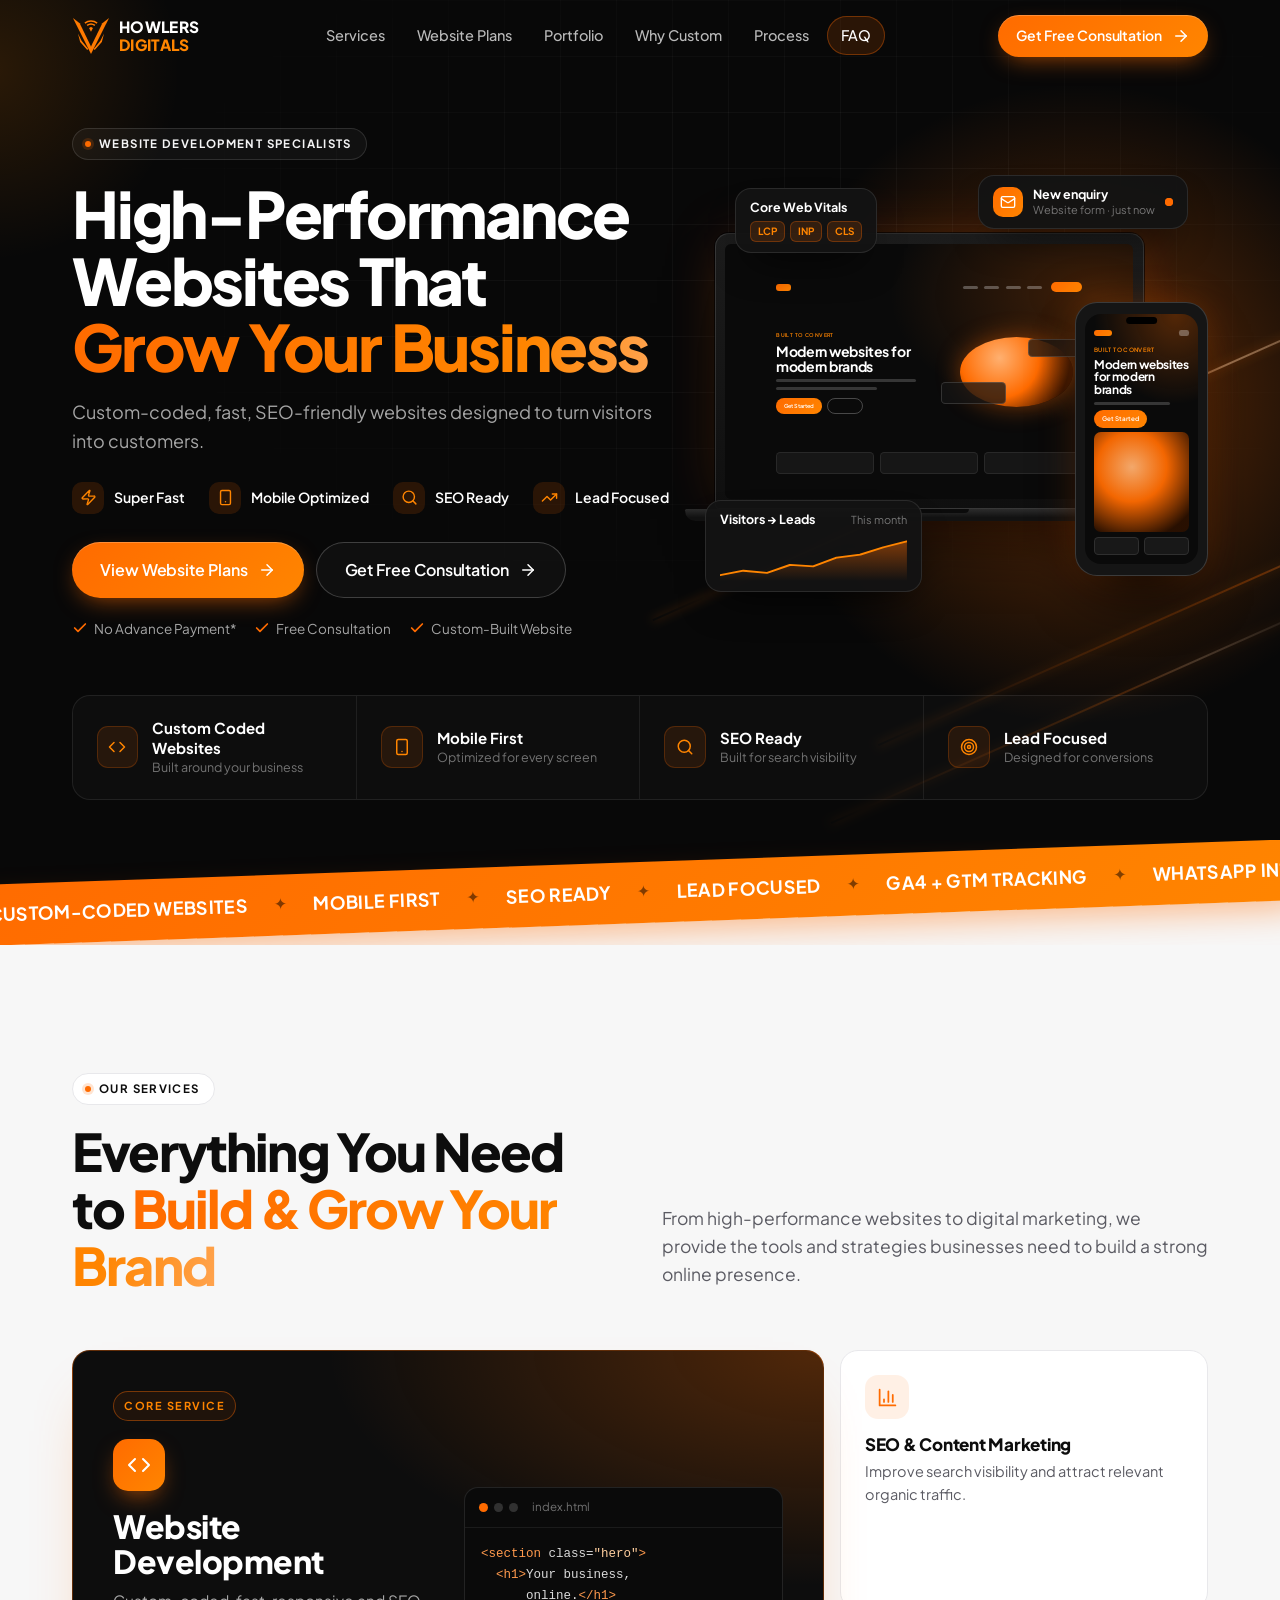
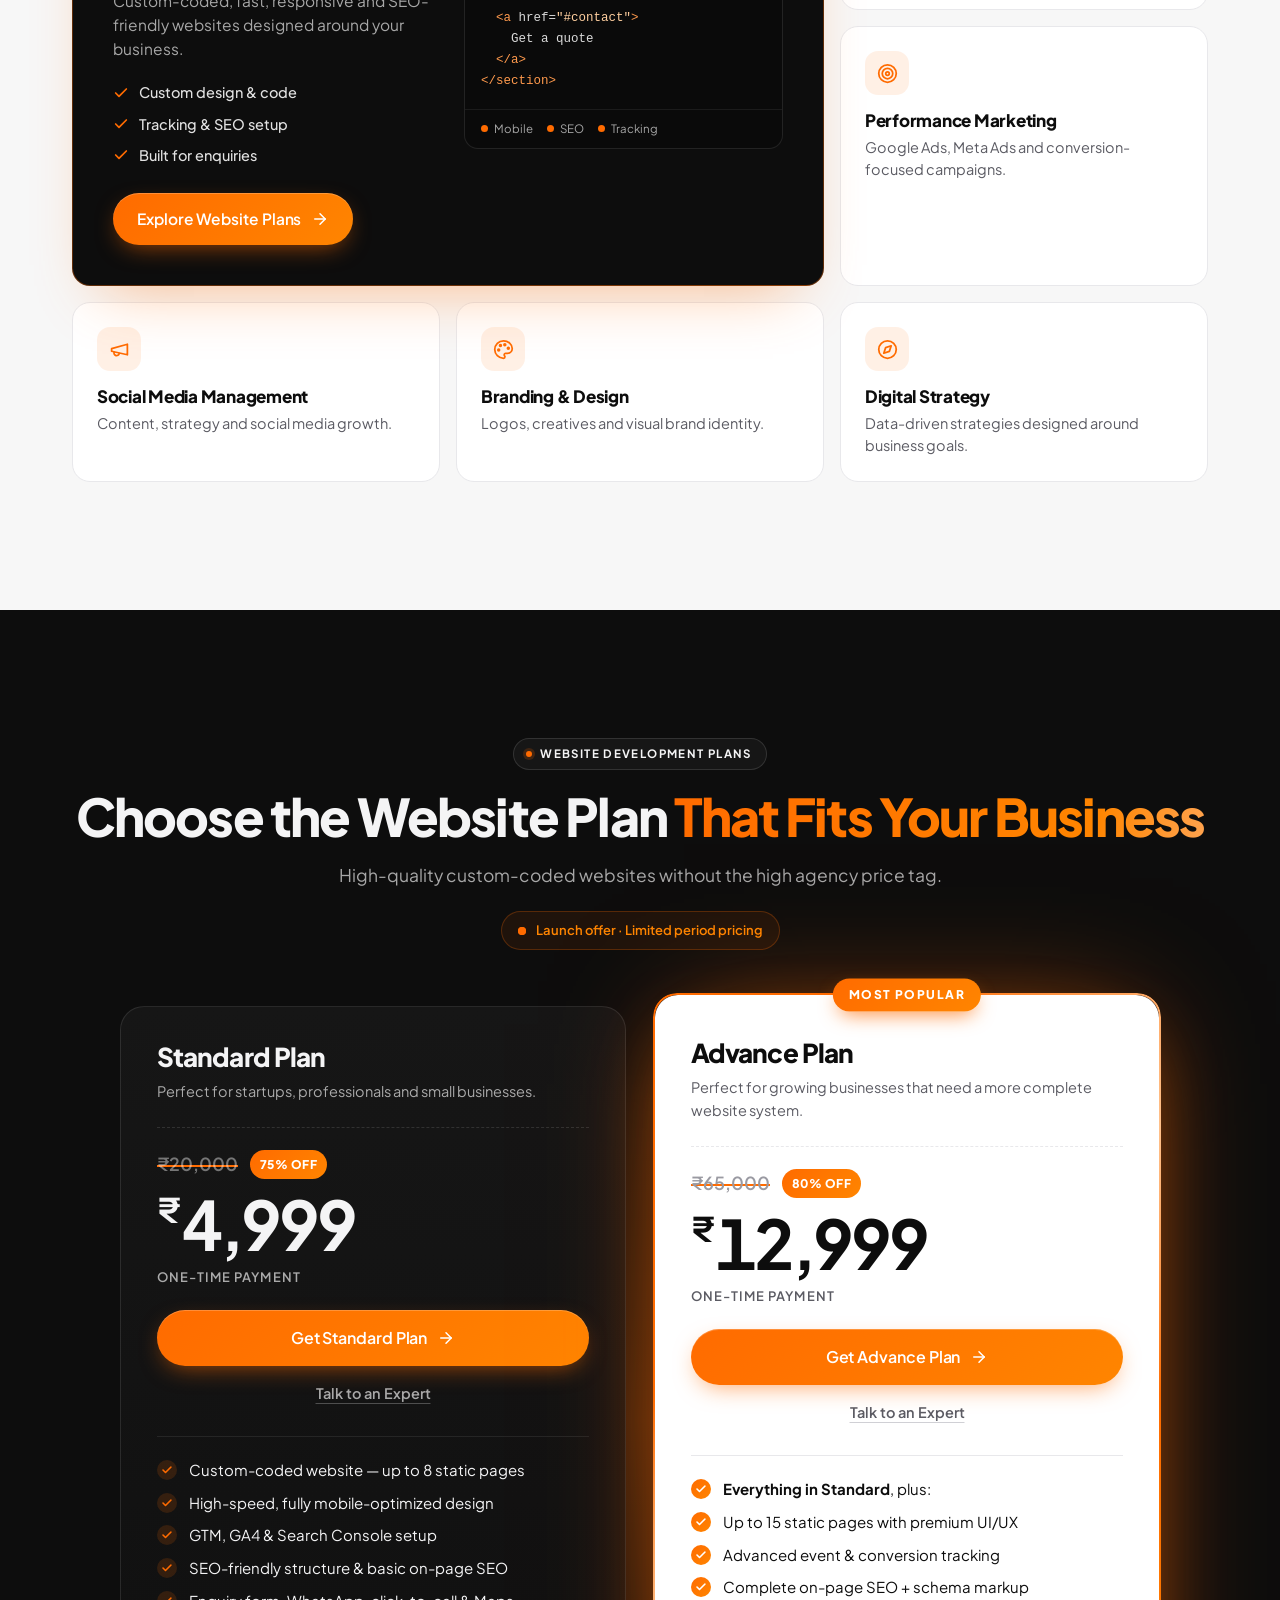
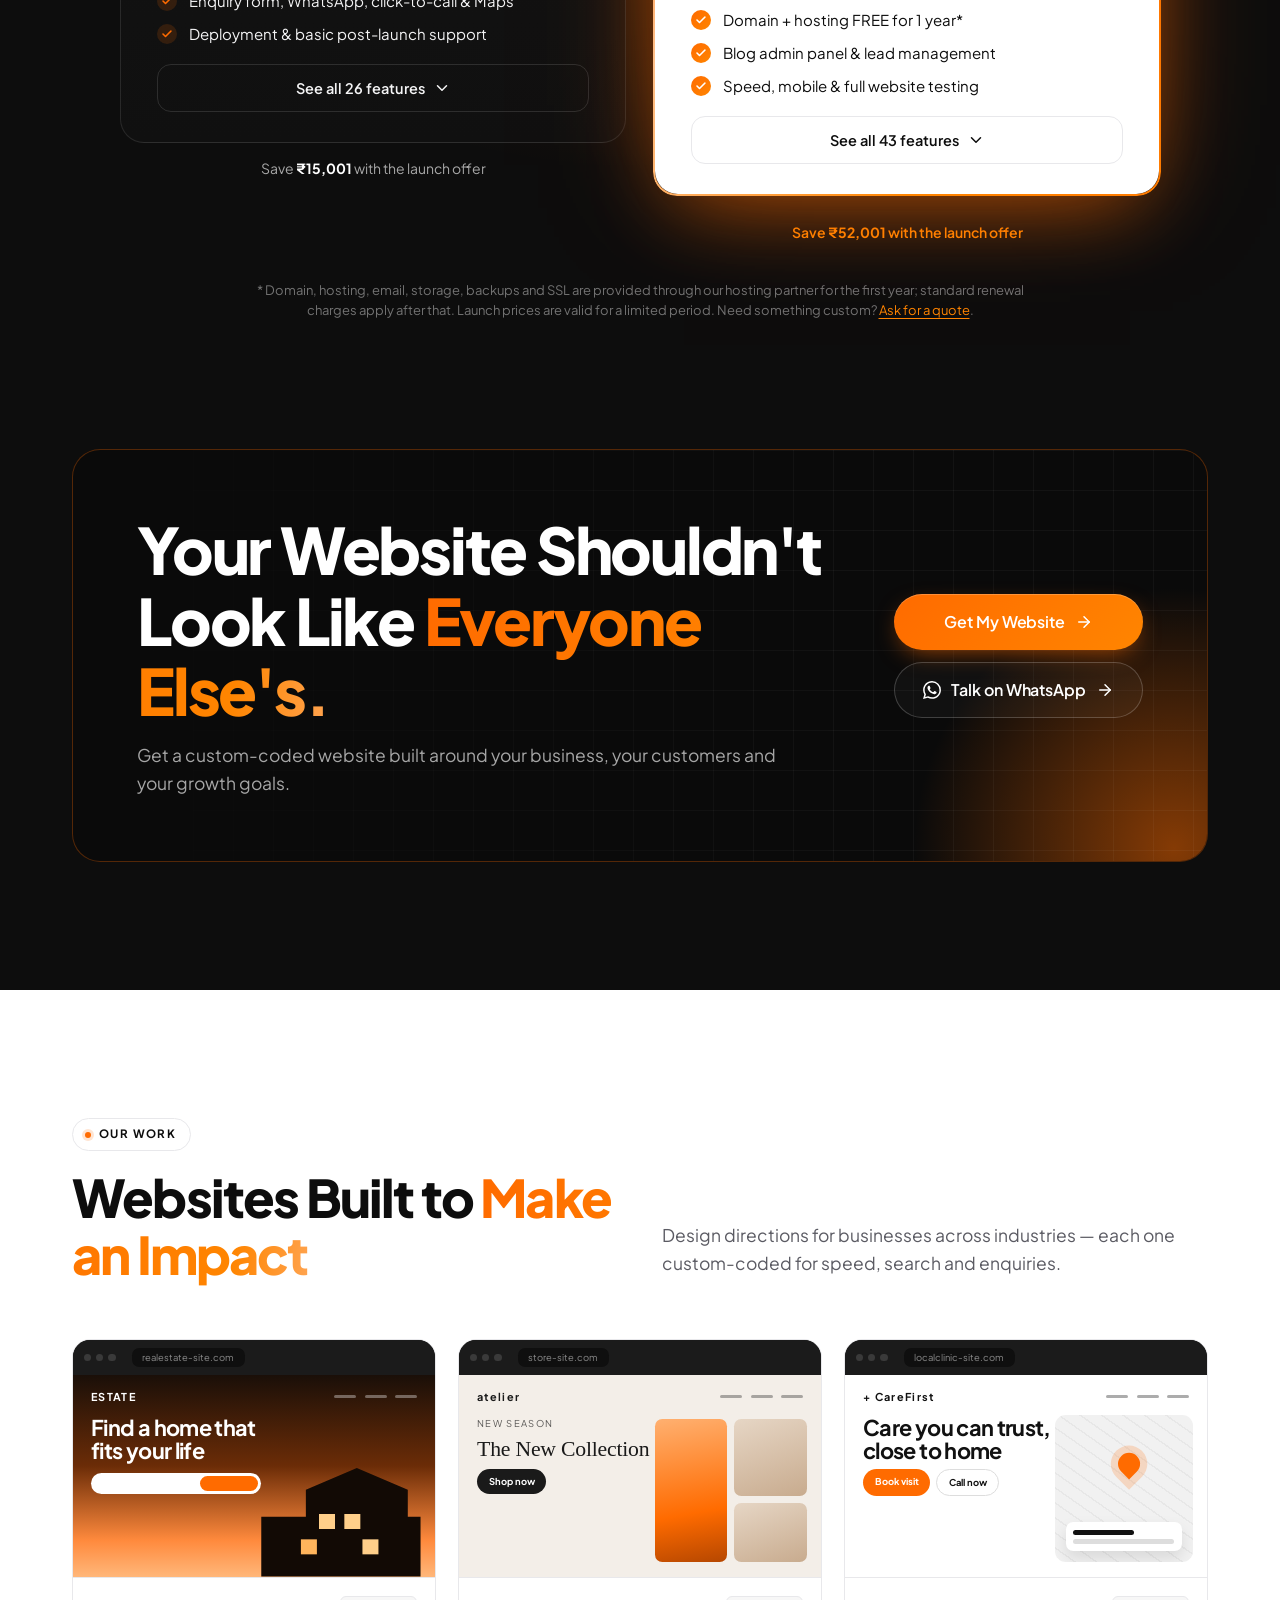
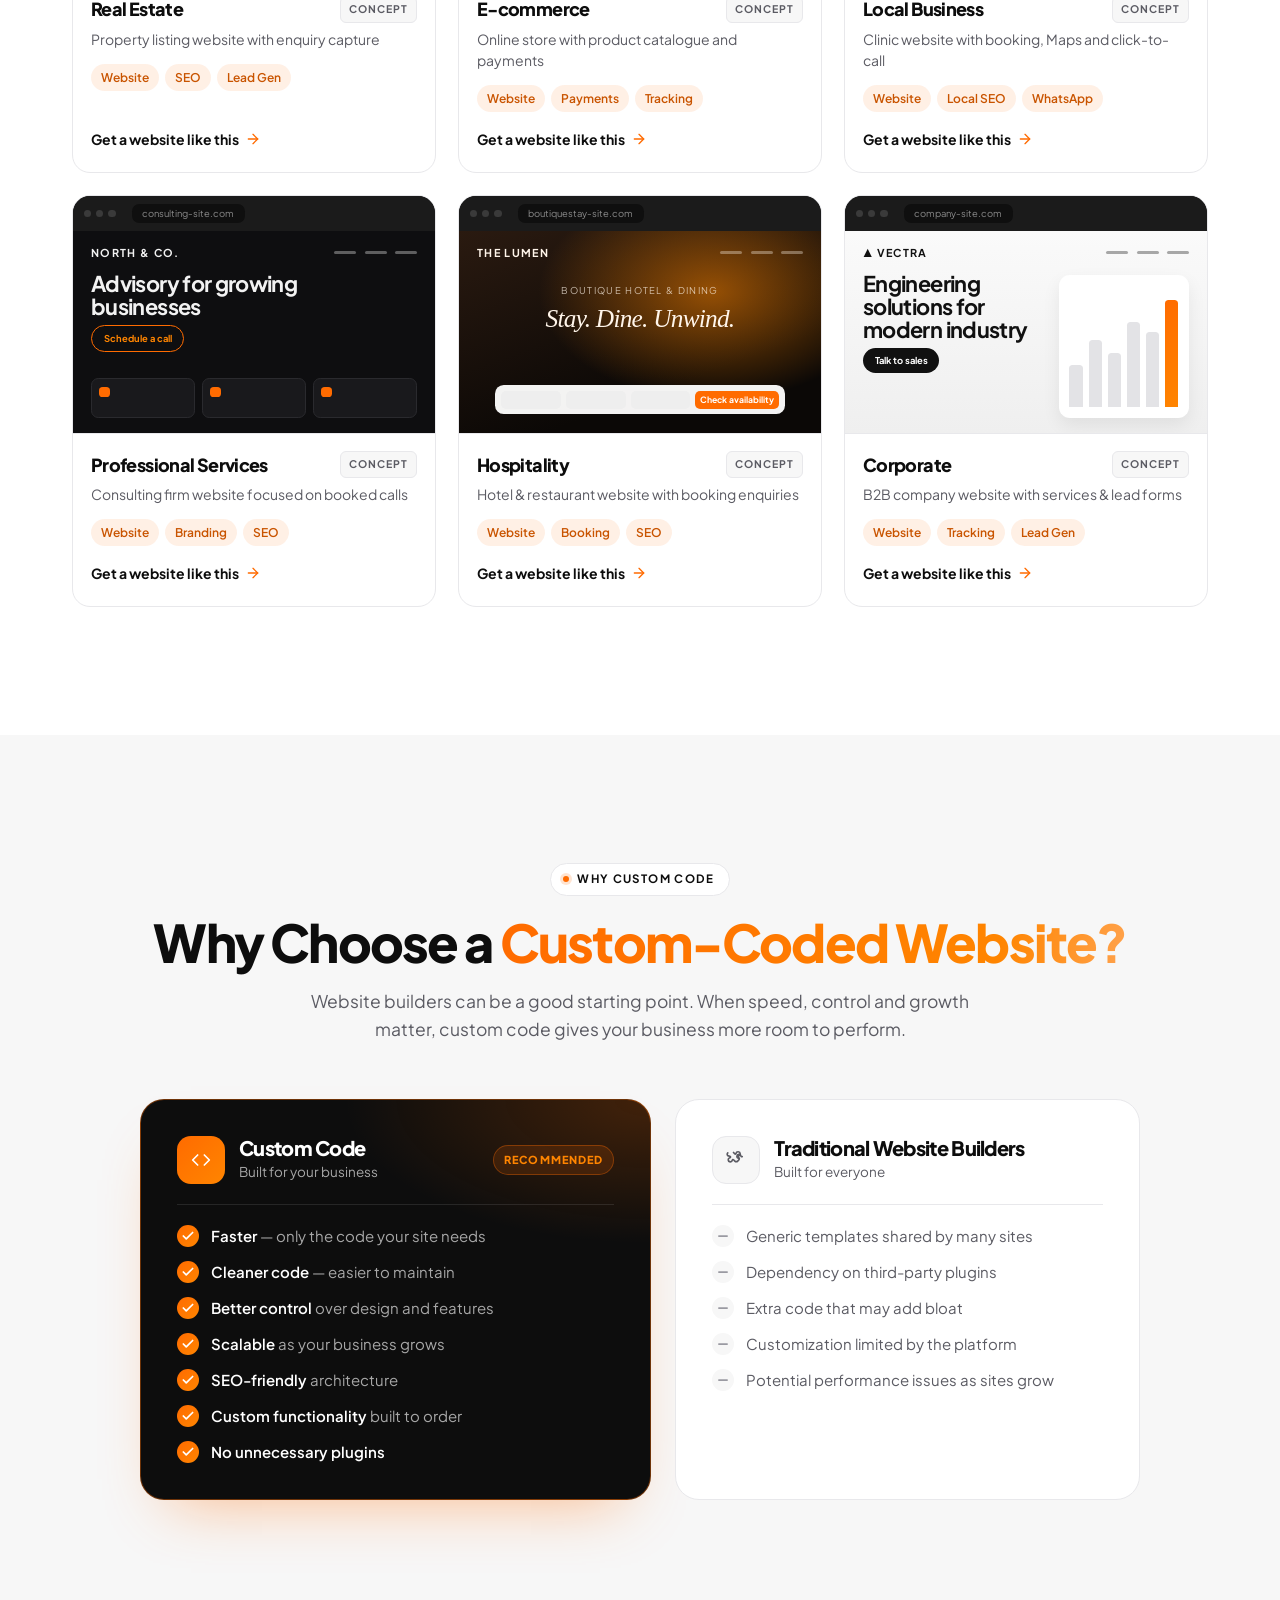
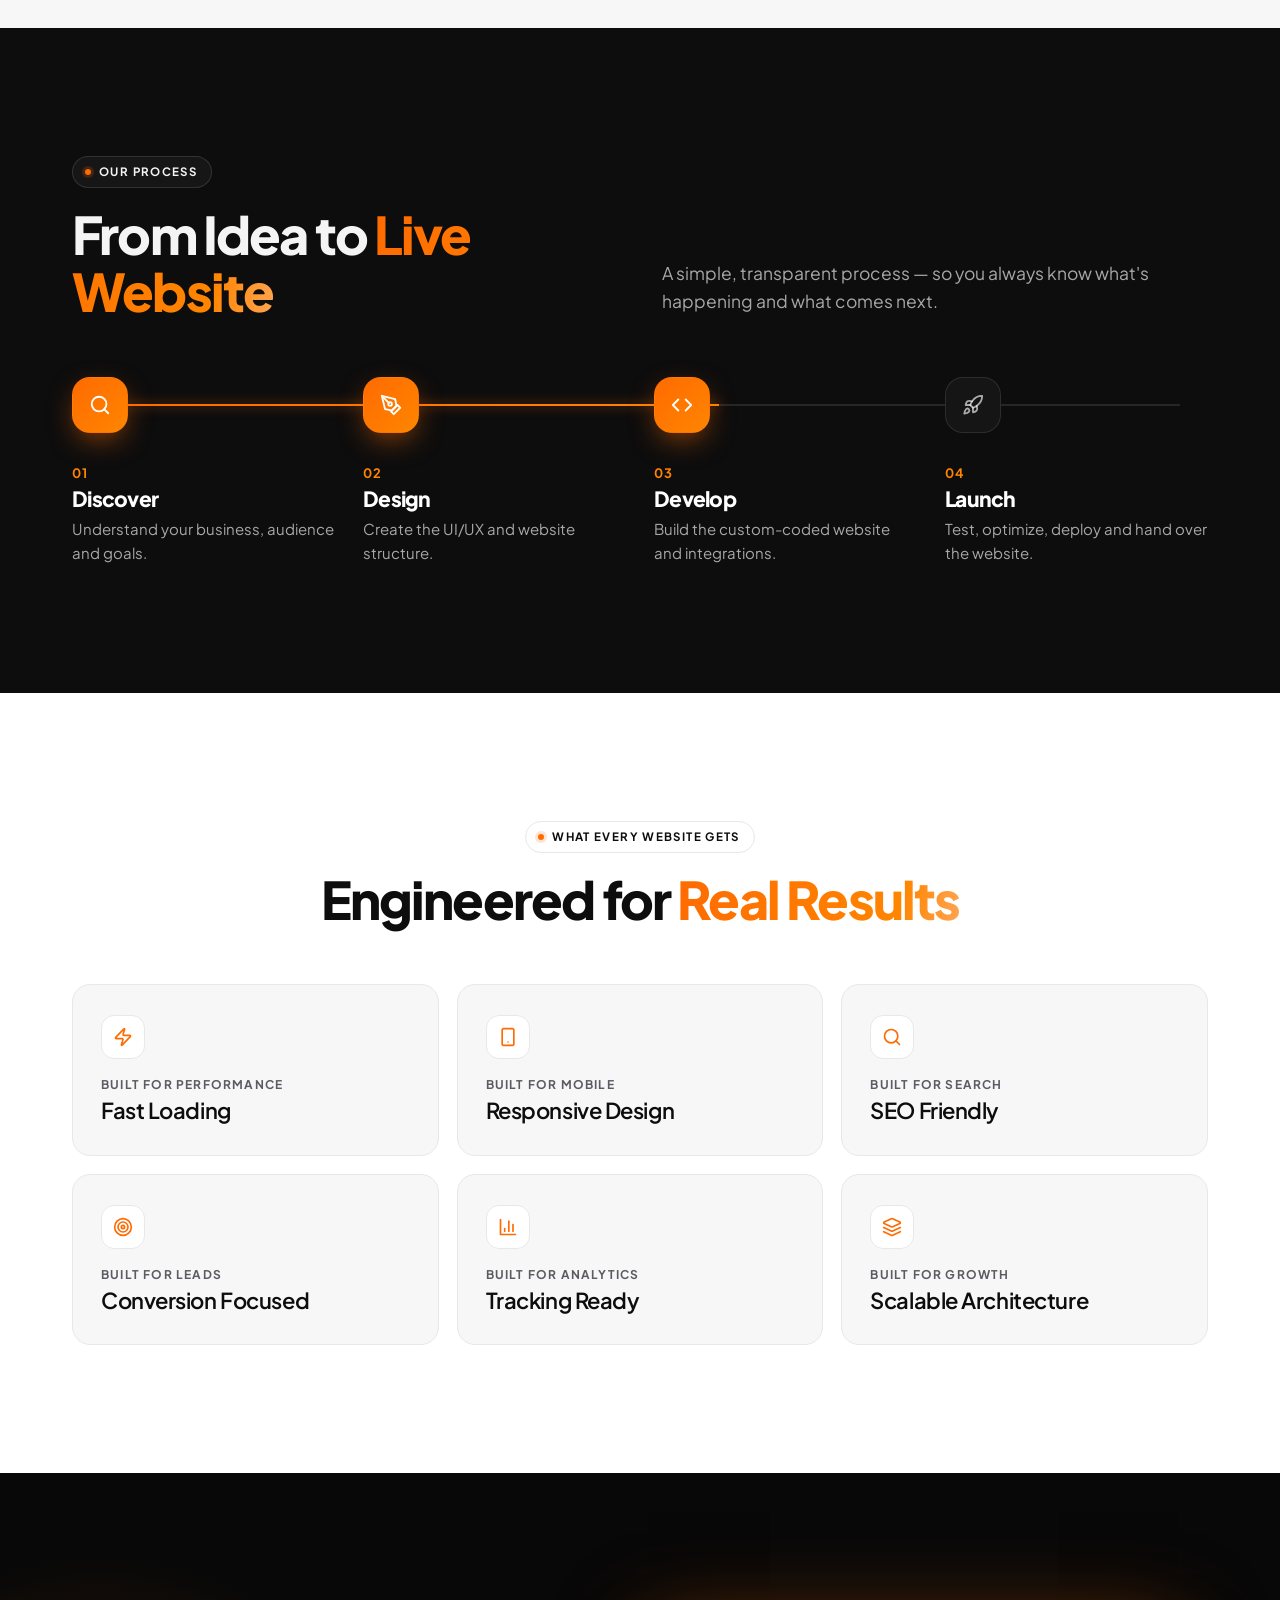
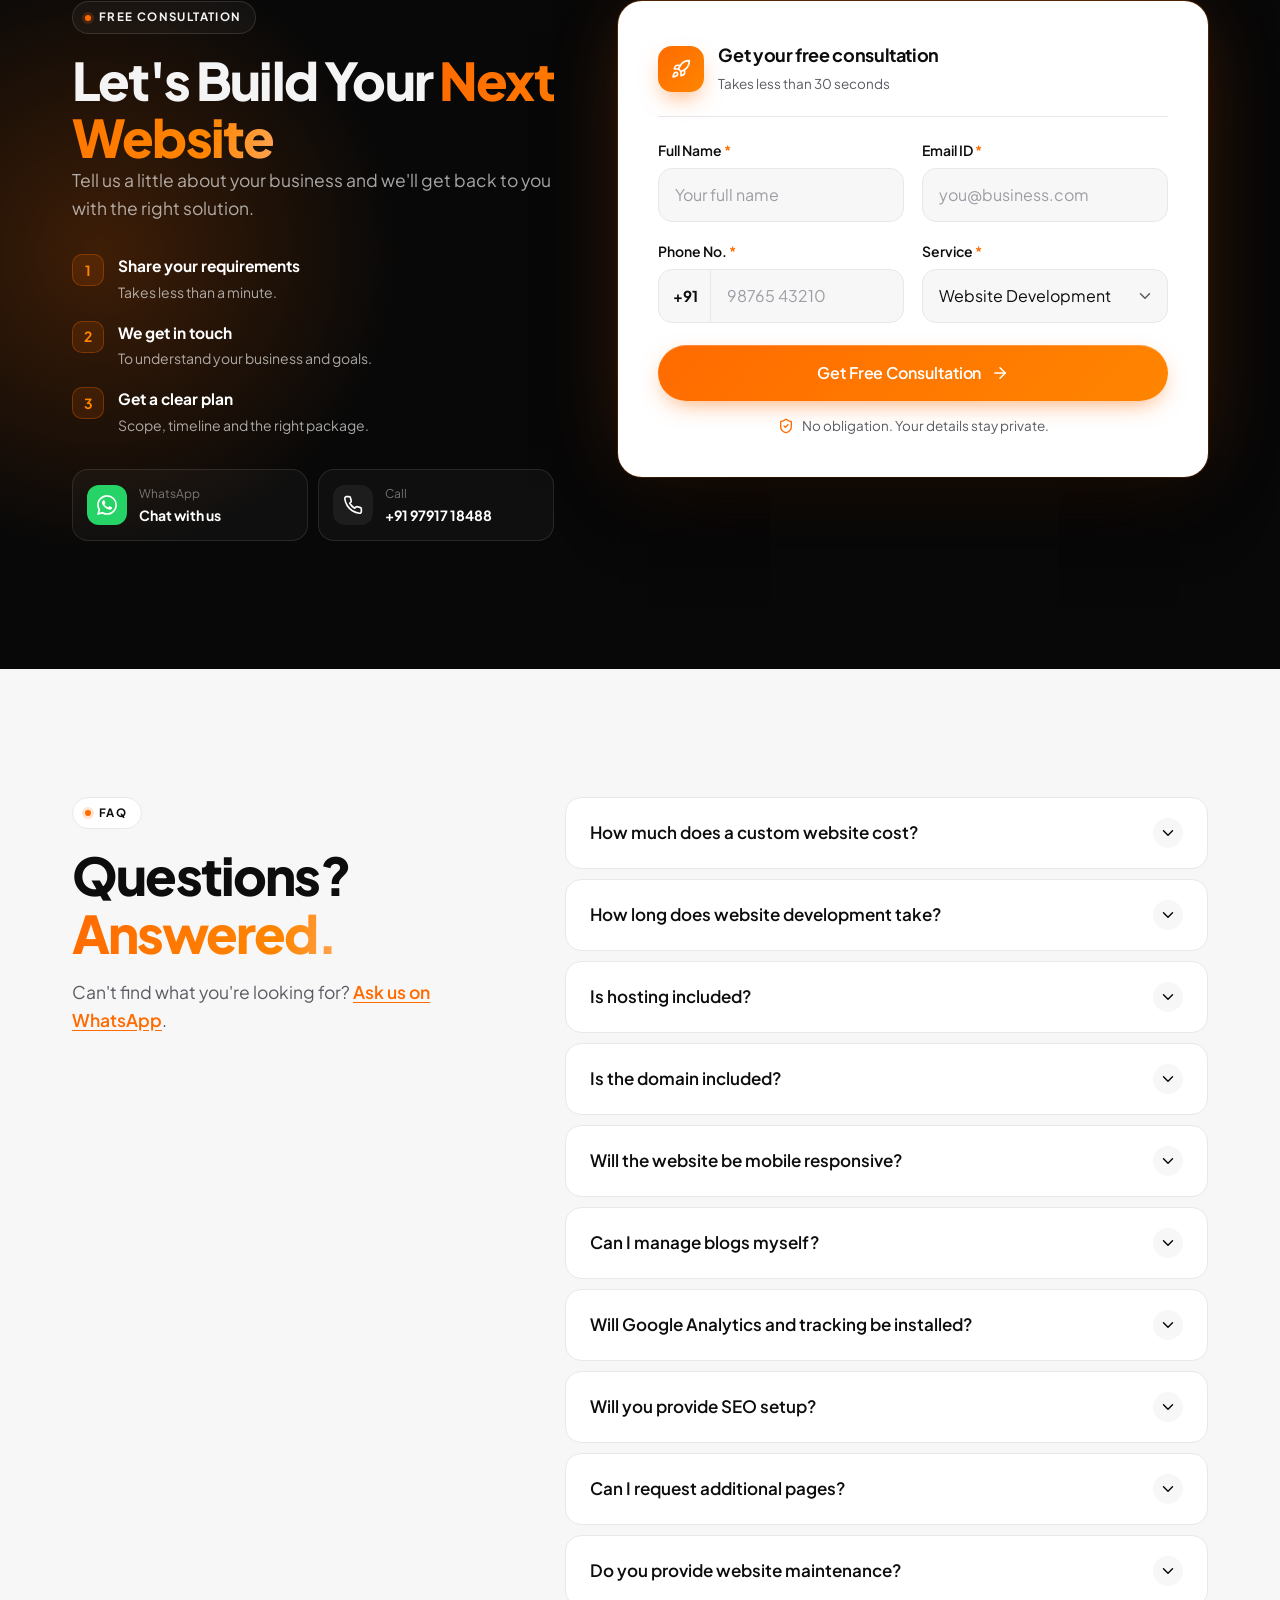
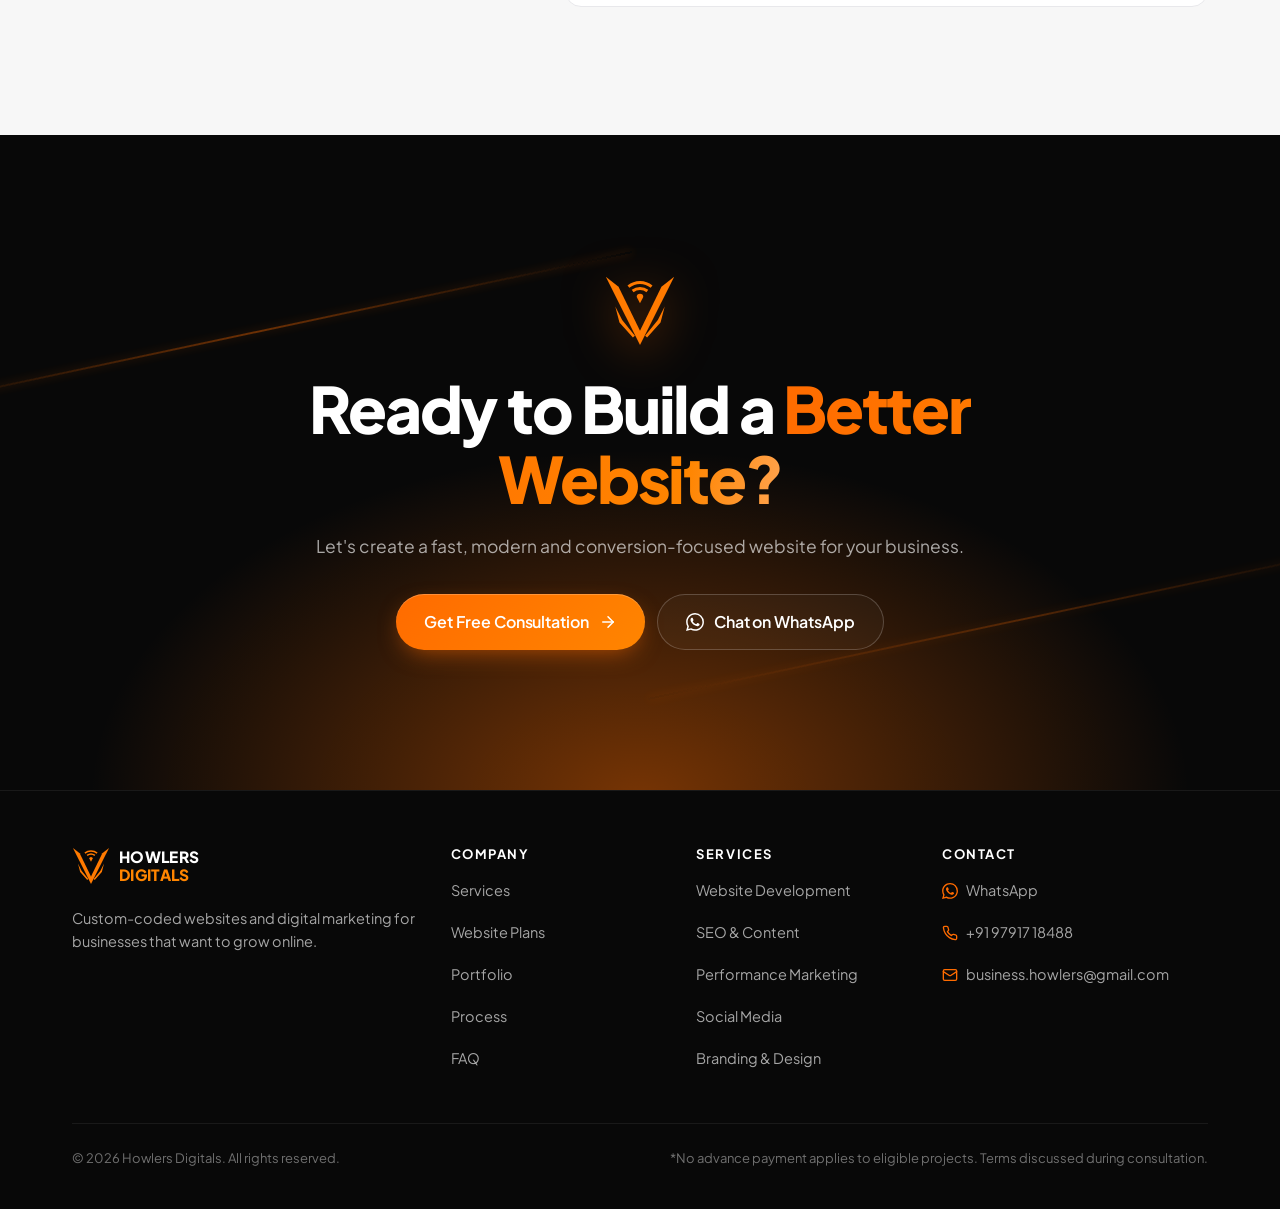
==== commit 062ea5e6: "Official logo + faster page load and smoother scrolling Logo - Recreate the official Howlers Digital" ====
--- a/index.html
+++ b/index.html
@@ -21,15 +21,19 @@
   <meta property="og:description" content="Custom-coded, fast, SEO-friendly websites designed to turn visitors into customers.">
   <meta property="og:url" content="https://offer.howlers.in/">
   <meta property="og:site_name" content="Howlers Digitals">
+  <meta property="og:image" content="https://offer.howlers.in/assets/img/howlers-logo.png">
   <meta name="twitter:card" content="summary_large_image">
 
   <link rel="icon" type="image/svg+xml" href="assets/img/logo-mark.svg">
+  <link rel="apple-touch-icon" href="assets/img/apple-touch-icon.png">
 
   <link rel="preconnect" href="https://fonts.googleapis.com">
   <link rel="preconnect" href="https://fonts.gstatic.com" crossorigin>
-  <link href="https://fonts.googleapis.com/css2?family=Plus+Jakarta+Sans:wght@400;500;600;700&family=Sora:wght@500;600;700&display=swap" rel="stylesheet">
-
-  <link rel="stylesheet" href="assets/css/styles.css?v=1.0.0">
+  <link rel="preload" as="style" href="https://fonts.googleapis.com/css2?family=Plus+Jakarta+Sans:wght@400..800&display=swap" onload="this.onload=null;this.rel='stylesheet'">
+  <noscript><link rel="stylesheet" href="https://fonts.googleapis.com/css2?family=Plus+Jakarta+Sans:wght@400..800&display=swap"></noscript>
+
+  <link rel="preload" href="assets/img/logo-mark.svg" as="image" type="image/svg+xml">
+  <link rel="stylesheet" href="assets/css/styles.css?v=1.2.0">
 
   <script type="application/ld+json">
   {
@@ -38,6 +42,7 @@
     "name": "Howlers Digitals",
     "description": "Custom website development and digital marketing company.",
     "url": "https://offer.howlers.in/",
+    "logo": "https://offer.howlers.in/assets/img/howlers-logo.png",
     "areaServed": "IN",
     "makesOffer": [
       {"@type": "Offer", "name": "Standard Website Plan", "price": "4999", "priceCurrency": "INR"},
@@ -162,27 +167,27 @@
 
       <div class="container hero__inner">
         <div class="hero__copy">
-          <p class="eyebrow eyebrow--dark in-up" style="--d:.05s"><span class="dot"></span>Website Development Specialists</p>
+          <p class="eyebrow eyebrow--dark in-up" style="--d:0s"><span class="dot"></span>Website Development Specialists</p>
           <h1 id="hero-title" class="hero__title">
-            <span class="ln"><span style="--d:.15s">High-Performance</span></span>
-            <span class="ln"><span style="--d:.27s">Websites That</span></span>
-            <span class="ln"><span class="text-grad" style="--d:.39s">Grow Your Business</span></span>
+            <span class="ln"><span style="--d:.03s">High-Performance</span></span>
+            <span class="ln"><span style="--d:.07s">Websites That</span></span>
+            <span class="ln"><span class="text-grad" style="--d:.11s">Grow Your Business</span></span>
           </h1>
-          <p class="hero__sub in-up" style="--d:.55s">Custom-coded, fast, SEO-friendly websites designed to turn visitors into customers.</p>
-
-          <ul class="hero__benefits in-up" style="--d:.65s">
+          <p class="hero__sub in-up" style="--d:.15s">Custom-coded, fast, SEO-friendly websites designed to turn visitors into customers.</p>
+
+          <ul class="hero__benefits in-up" style="--d:.19s">
             <li><span class="ib"><svg class="i"><use href="#i-zap"/></svg></span>Super Fast</li>
             <li><span class="ib"><svg class="i"><use href="#i-phone-d"/></svg></span>Mobile Optimized</li>
             <li><span class="ib"><svg class="i"><use href="#i-search"/></svg></span>SEO Ready</li>
             <li><span class="ib"><svg class="i"><use href="#i-trend"/></svg></span>Lead Focused</li>
           </ul>
 
-          <div class="hero__ctas in-up" style="--d:.75s">
+          <div class="hero__ctas in-up" style="--d:.22s">
             <a href="website-plans" class="btn btn--primary btn--lg btn--shine" data-track="hero_view_plans">View Website Plans <svg class="i"><use href="#i-arrow"/></svg></a>
             <a href="contact" class="btn btn--ghost btn--lg" data-track="hero_consultation" data-popup>Get Free Consultation <svg class="i"><use href="#i-arrow"/></svg></a>
           </div>
 
-          <ul class="hero__trust in-up" style="--d:.85s">
+          <ul class="hero__trust in-up" style="--d:.25s">
             <li><svg class="i"><use href="#i-check"/></svg><span>No Advance Payment*</span></li>
             <li><svg class="i"><use href="#i-check"/></svg>Free Consultation</li>
             <li><svg class="i"><use href="#i-check"/></svg>Custom-Built Website</li>
@@ -190,7 +195,7 @@
         </div>
 
         <!-- Hero visual: built in HTML/CSS (no images → fast loading) -->
-        <div class="hero__visual in-zoom" style="--d:.35s" aria-hidden="true">
+        <div class="hero__visual in-zoom" style="--d:.08s" aria-hidden="true">
           <div class="stage">
             <div class="laptop">
               <div class="laptop__screen">
@@ -983,7 +988,7 @@
     <section class="final" aria-labelledby="final-title">
       <div class="final__bg" aria-hidden="true"><span></span><span></span><span></span></div>
       <div class="container final__inner reveal">
-        <img src="assets/img/logo-mark.svg" width="56" height="56" alt="" class="final__mark">
+        <img src="assets/img/logo-mark.svg" width="72" height="72" alt="" class="final__mark">
         <h2 id="final-title" class="h2 h2--xl">Ready to Build a <span class="text-grad">Better Website?</span></h2>
         <p class="lead">Let's create a fast, modern and conversion-focused website for your business.</p>
         <div class="final__ctas">
@@ -1113,7 +1118,7 @@
     </div>
   </div>
 
-  <script src="assets/js/config.js?v=1.0.0"></script>
-  <script src="assets/js/main.js?v=1.0.0" defer></script>
+  <script src="assets/js/config.js?v=1.2.0" defer></script>
+  <script src="assets/js/main.js?v=1.2.0" defer></script>
 </body>
 </html>
--- a/assets/css/styles.css
+++ b/assets/css/styles.css
@@ -29,7 +29,7 @@
   --r-sm: 12px;
 
   --font: "Plus Jakarta Sans", system-ui, -apple-system, "Segoe UI", Roboto, sans-serif;
-  --display: "Sora", "Plus Jakarta Sans", system-ui, sans-serif;
+  --display: "Plus Jakarta Sans", system-ui, -apple-system, "Segoe UI", Roboto, sans-serif;
 
   --header-h: 64px;
   --gutter: 20px;
@@ -988,7 +988,7 @@
 .final__bg span:nth-child(2) { left: -10%; top: 30%; transform: rotate(-12deg); }
 .final__bg span:nth-child(3) { right: -10%; bottom: 26%; transform: rotate(-12deg); opacity: .3; }
 .final__inner { display: flex; flex-direction: column; align-items: center; }
-.final__mark { width: 56px; height: 56px; margin-bottom: 8px; filter: drop-shadow(0 8px 24px rgba(255, 107, 0, .5)); }
+.final__mark { width: 72px; height: 72px; margin-bottom: 8px; filter: drop-shadow(0 8px 24px rgba(255, 107, 0, .5)); }
 .final .h2 { max-width: 16ch; }
 .final .lead { margin-top: 18px; color: var(--d-muted); }
 .final__ctas { display: grid; gap: 12px; margin-top: 34px; width: 100%; max-width: 360px; }
@@ -1320,3 +1320,90 @@
 
 /* Active section link in header */
 .nav a.is-active { color: #fff; background: rgba(255, 107, 0, .14); box-shadow: inset 0 0 0 1px rgba(255, 107, 0, .35); }
+
+/* =========================================================
+   V3 — LOGO + PERFORMANCE (GPU-friendly animations only)
+   ========================================================= */
+:root { --display: var(--font); }
+h1, h2, h3 { font-weight: 800; letter-spacing: -.035em; }
+
+/* Brand wordmark: matches the official logo (HOWLERS white / DIGITALS orange, same size) */
+.brand { gap: 9px; }
+.brand__mark { width: 38px; height: 38px; }
+.brand__word { font-family: var(--font); font-weight: 800; font-size: 15.5px; line-height: 1.02; letter-spacing: .02em; }
+.brand__word span { font-size: 15.5px; letter-spacing: .02em; margin-top: 2px; color: var(--orange-2); }
+@media (max-width: 359px) { .brand__word, .brand__word span { font-size: 13.5px; } .brand__mark { width: 32px; height: 32px; } }
+
+/* Big glows: radial gradients instead of blur(80px) filters, no animation */
+.glow { filter: none; animation: none !important; }
+.glow--1 { background: radial-gradient(closest-side, rgba(255, 107, 0, .38), transparent); }
+.glow--2 { background: radial-gradient(closest-side, rgba(255, 133, 0, .14), transparent); }
+
+/* Light streaks: no filter; drift with transform/opacity only */
+.streak, .final__bg span:nth-child(2), .final__bg span:nth-child(3) { filter: none; box-shadow: 0 0 8px rgba(255, 107, 0, .6); }
+.streak { will-change: transform, opacity; }
+
+/* Hero device mock: remove repaint-heavy effects */
+.site::after { display: none; }
+.site__art .orb, .psite__art { animation: orbPulse 8s ease-in-out infinite; filter: none; }
+@keyframes orbPulse { 0%, 100% { transform: scale(1); } 50% { transform: scale(1.04); } }
+.fcard { -webkit-backdrop-filter: none; backdrop-filter: none; background: rgba(20, 20, 20, .95); will-change: transform; }
+.site__art .card-a, .site__art .card-b { backdrop-filter: none; }
+
+/* Headline gradient: static (moving background re-paints the text every frame) */
+.hero__title .ln > .text-grad { animation: lineUp 1s var(--ease) both; animation-delay: var(--d, 0s); }
+
+/* Button shine: a moving highlight layer (transform) instead of animating background-position */
+.btn--shine::after, .mbar__cta::after, .hcta::after {
+  inset: 0 auto 0 0; width: 45%;
+  background: linear-gradient(100deg, transparent, rgba(255, 255, 255, .45), transparent);
+  background-size: auto;
+  transform: translateX(-130%) skewX(-18deg);
+  animation: shineMove 3.4s ease-in-out infinite;
+  will-change: transform;
+}
+@keyframes shineMove { 0% { transform: translateX(-130%) skewX(-18deg); } 55%, 100% { transform: translateX(330%) skewX(-18deg); } }
+
+/* Most Popular badge: static glow */
+.plan__badge { animation: none; }
+
+/* Rotating plan border only on desktop; static gradient ring on phones/tablets */
+@media (max-width: 1023px), (hover: none) {
+  .plan--featured::before { animation: none; }
+}
+
+/* WhatsApp rings: scale + fade (compositor) instead of animating box-shadow */
+.wa-float::before, .mbar__wa::before { box-shadow: none; background: #25D366; z-index: -1; animation: waPing 2.2s ease-out infinite; will-change: transform, opacity; }
+.mbar__wa { isolation: isolate; }
+.mbar__wa::before { animation-name: waPingSoft; }
+@keyframes waPing { 0% { transform: scale(1); opacity: .5; } 100% { transform: scale(1.55); opacity: 0; } }
+@keyframes waPingSoft { 0% { transform: scale(1); opacity: .45; } 100% { transform: scale(1.18, 1.35); opacity: 0; } }
+
+/* Fewer always-running animations */
+.feat__icon .i, .trust__icon .i, .form-card__icon { animation: none; }
+
+/* Sticky bars: solid backgrounds (backdrop blur is expensive while scrolling on phones) */
+.mbar { -webkit-backdrop-filter: none; backdrop-filter: none; background: rgba(13, 13, 13, .97); }
+@media (max-width: 1023px) {
+  .header.is-scrolled { -webkit-backdrop-filter: none; backdrop-filter: none; background: rgba(8, 8, 8, .96); }
+}
+
+/* Pause decorative loops while their section is off-screen (set by main.js) */
+.anim-paused, .anim-paused *, .anim-paused *::before, .anim-paused *::after { animation-play-state: paused !important; }
+.hcta { flex-shrink: 0; }
+/* Pulse dots: expanding ring via transform/opacity (no box-shadow animation) */
+.pulse { position: relative; animation: none; box-shadow: none; }
+.pulse::after { content: ""; position: absolute; inset: 0; border-radius: 50%; background: inherit; animation: dotPing 2s ease-out infinite; will-change: transform, opacity; }
+@keyframes dotPing { 0% { transform: scale(1); opacity: .7; } 100% { transform: scale(2.8); opacity: 0; } }
+
+/* Snappy timing: content appears almost instantly */
+.in-up { animation-duration: .45s; }
+.in-zoom { animation-duration: .6s; }
+.hero__title .ln > span, .hero__title .ln > .text-grad { animation-duration: .55s; }
+.reveal { transform: translateY(10px); transition: opacity .35s var(--ease), transform .35s var(--ease); }
+.reveal--zoom { transform: scale(.97); }
+.reveal--left { transform: translateX(-14px); }
+.reveal--right { transform: translateX(14px); }
+.reveal.in { transform: none; }
+.services .reveal, .features .reveal, .steps .reveal, .work .reveal { transition-delay: 0s !important; }
+.modal.is-open .modal__head, .modal.is-open .field, .modal.is-open .lead-form .btn, .modal.is-open .modal__trust { animation-duration: .3s; }
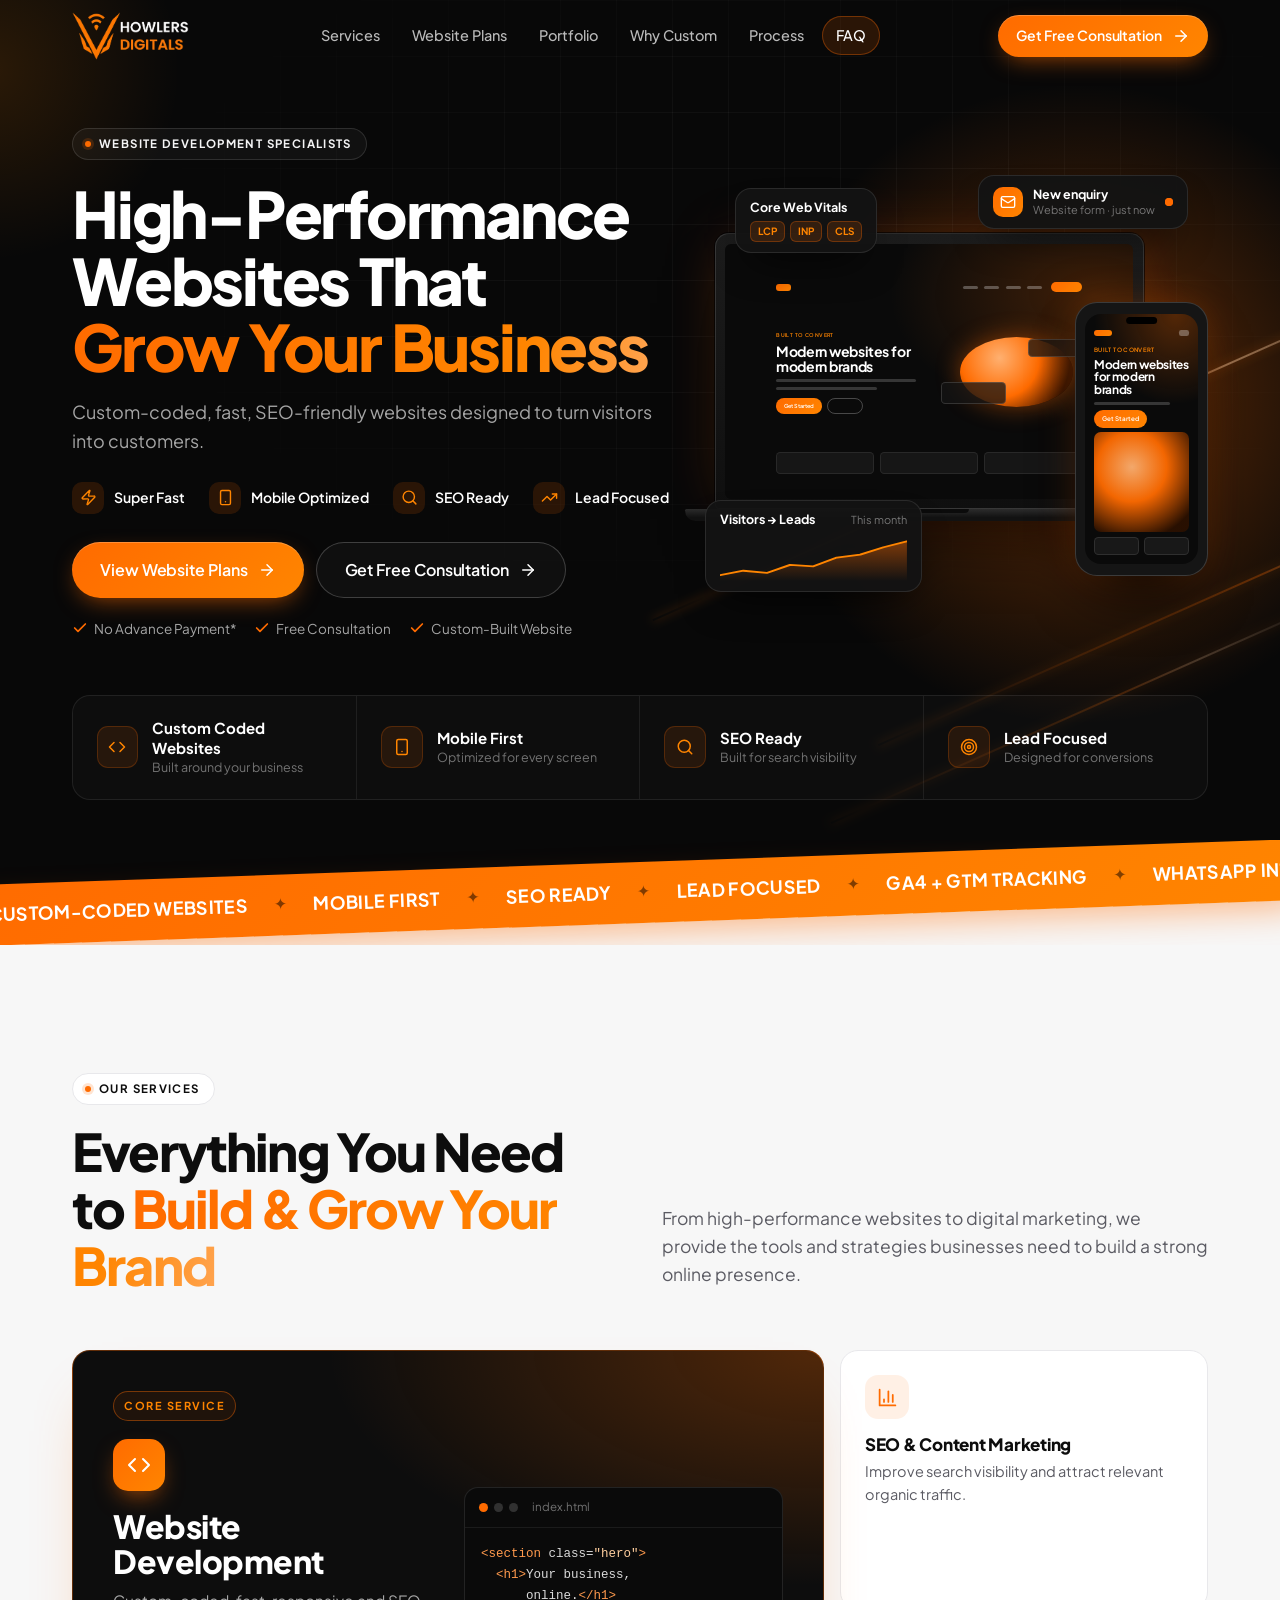
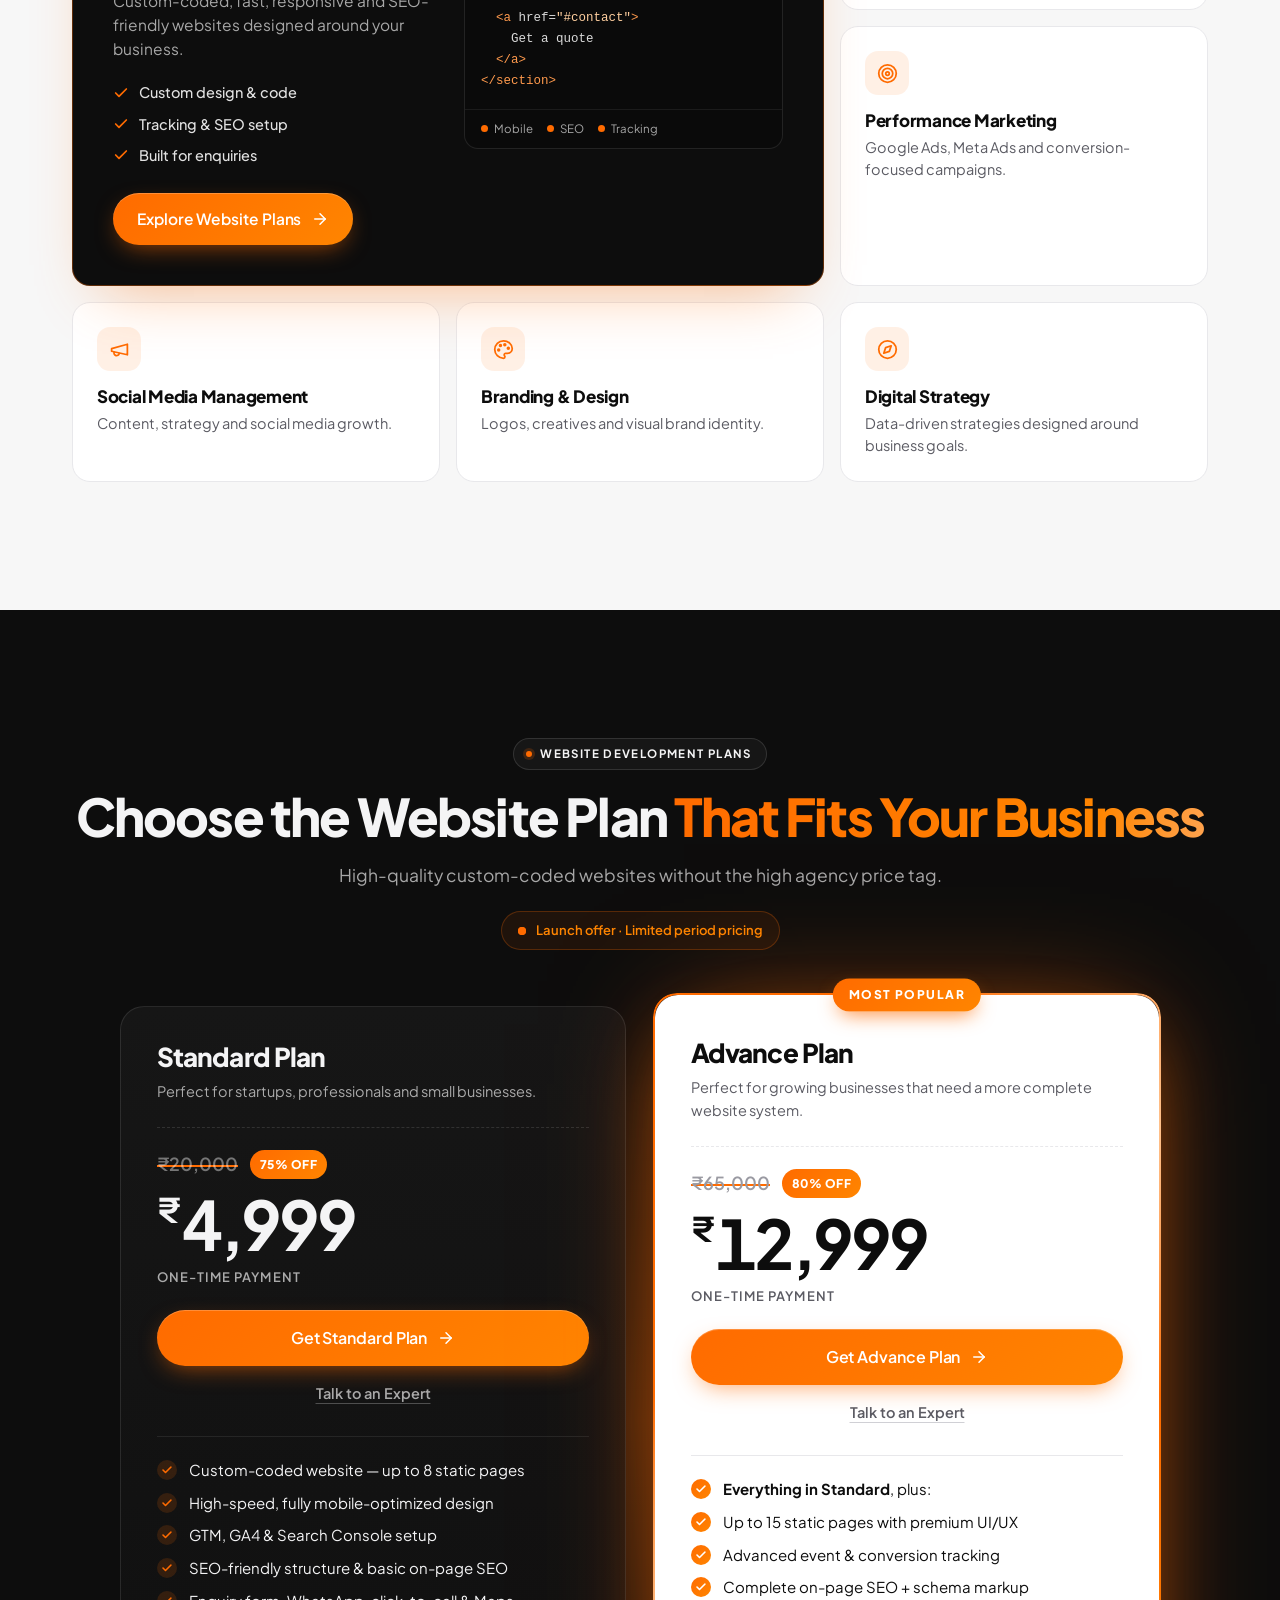
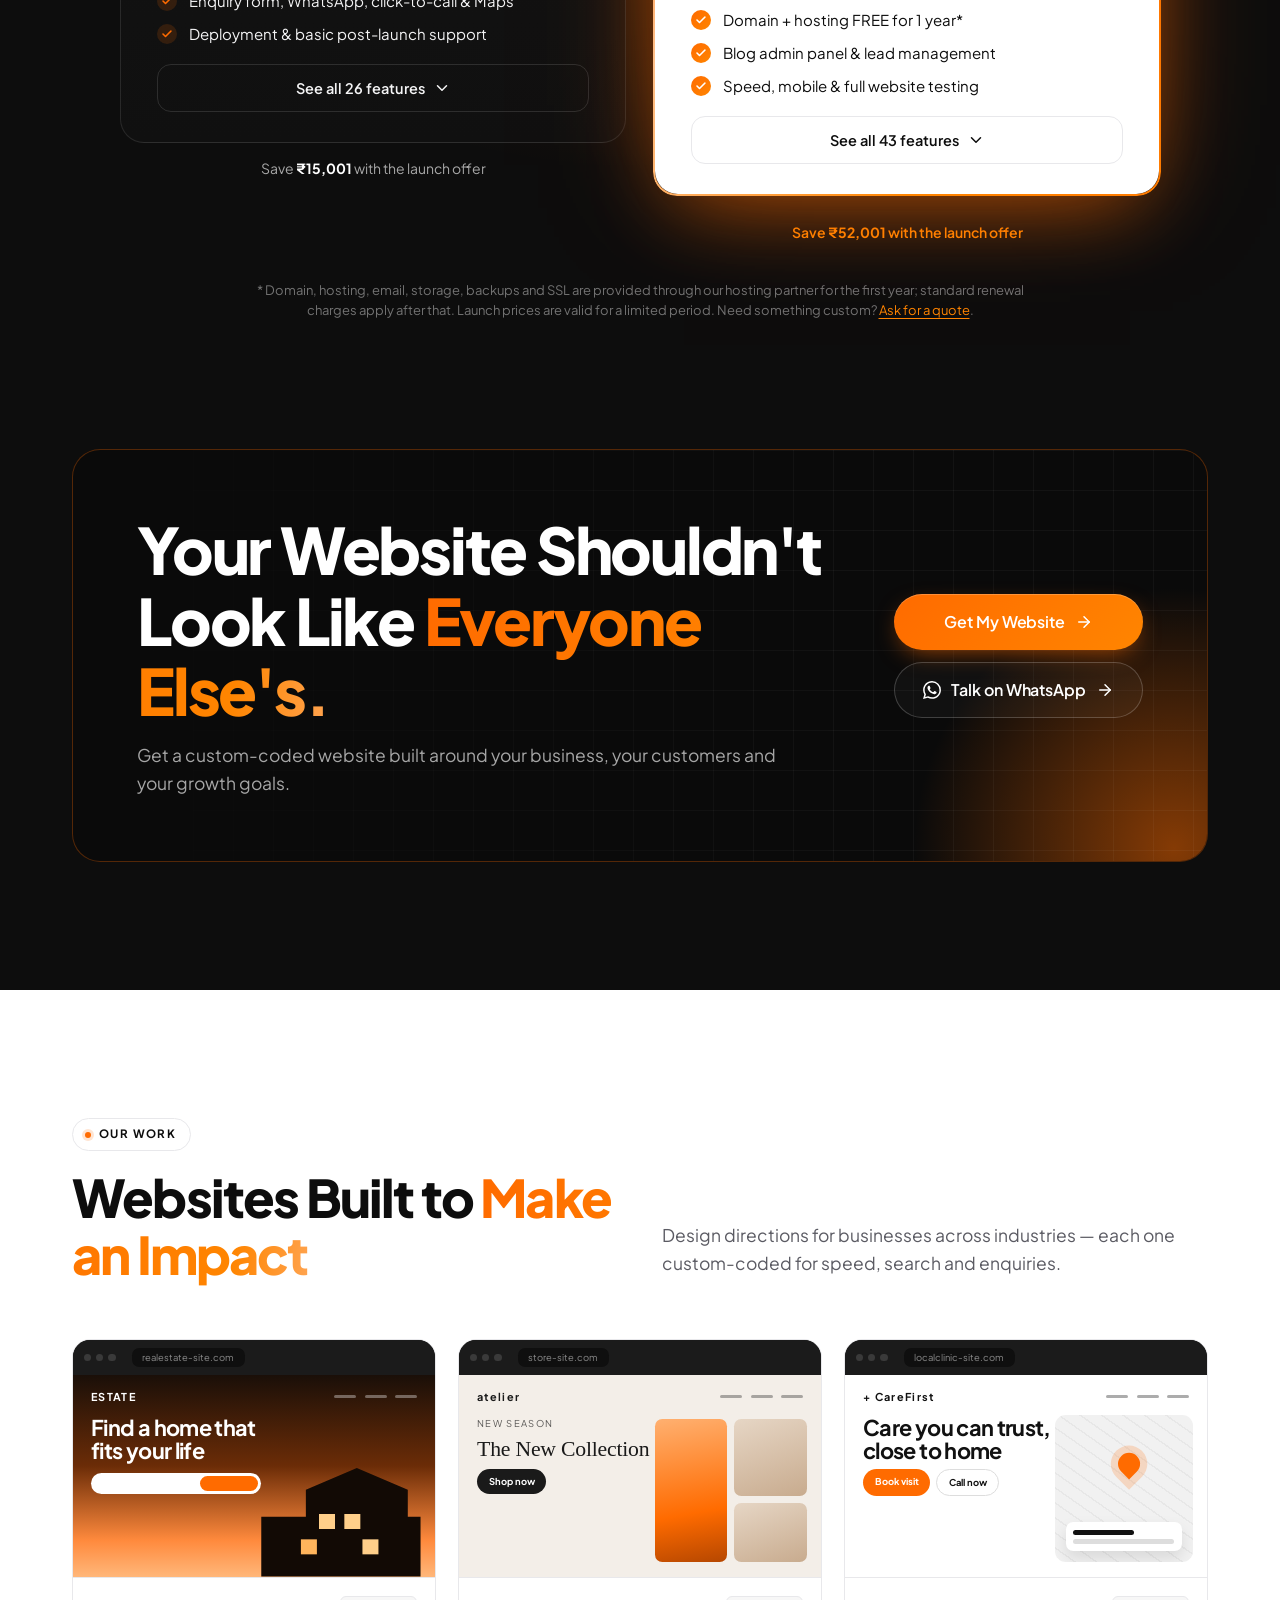
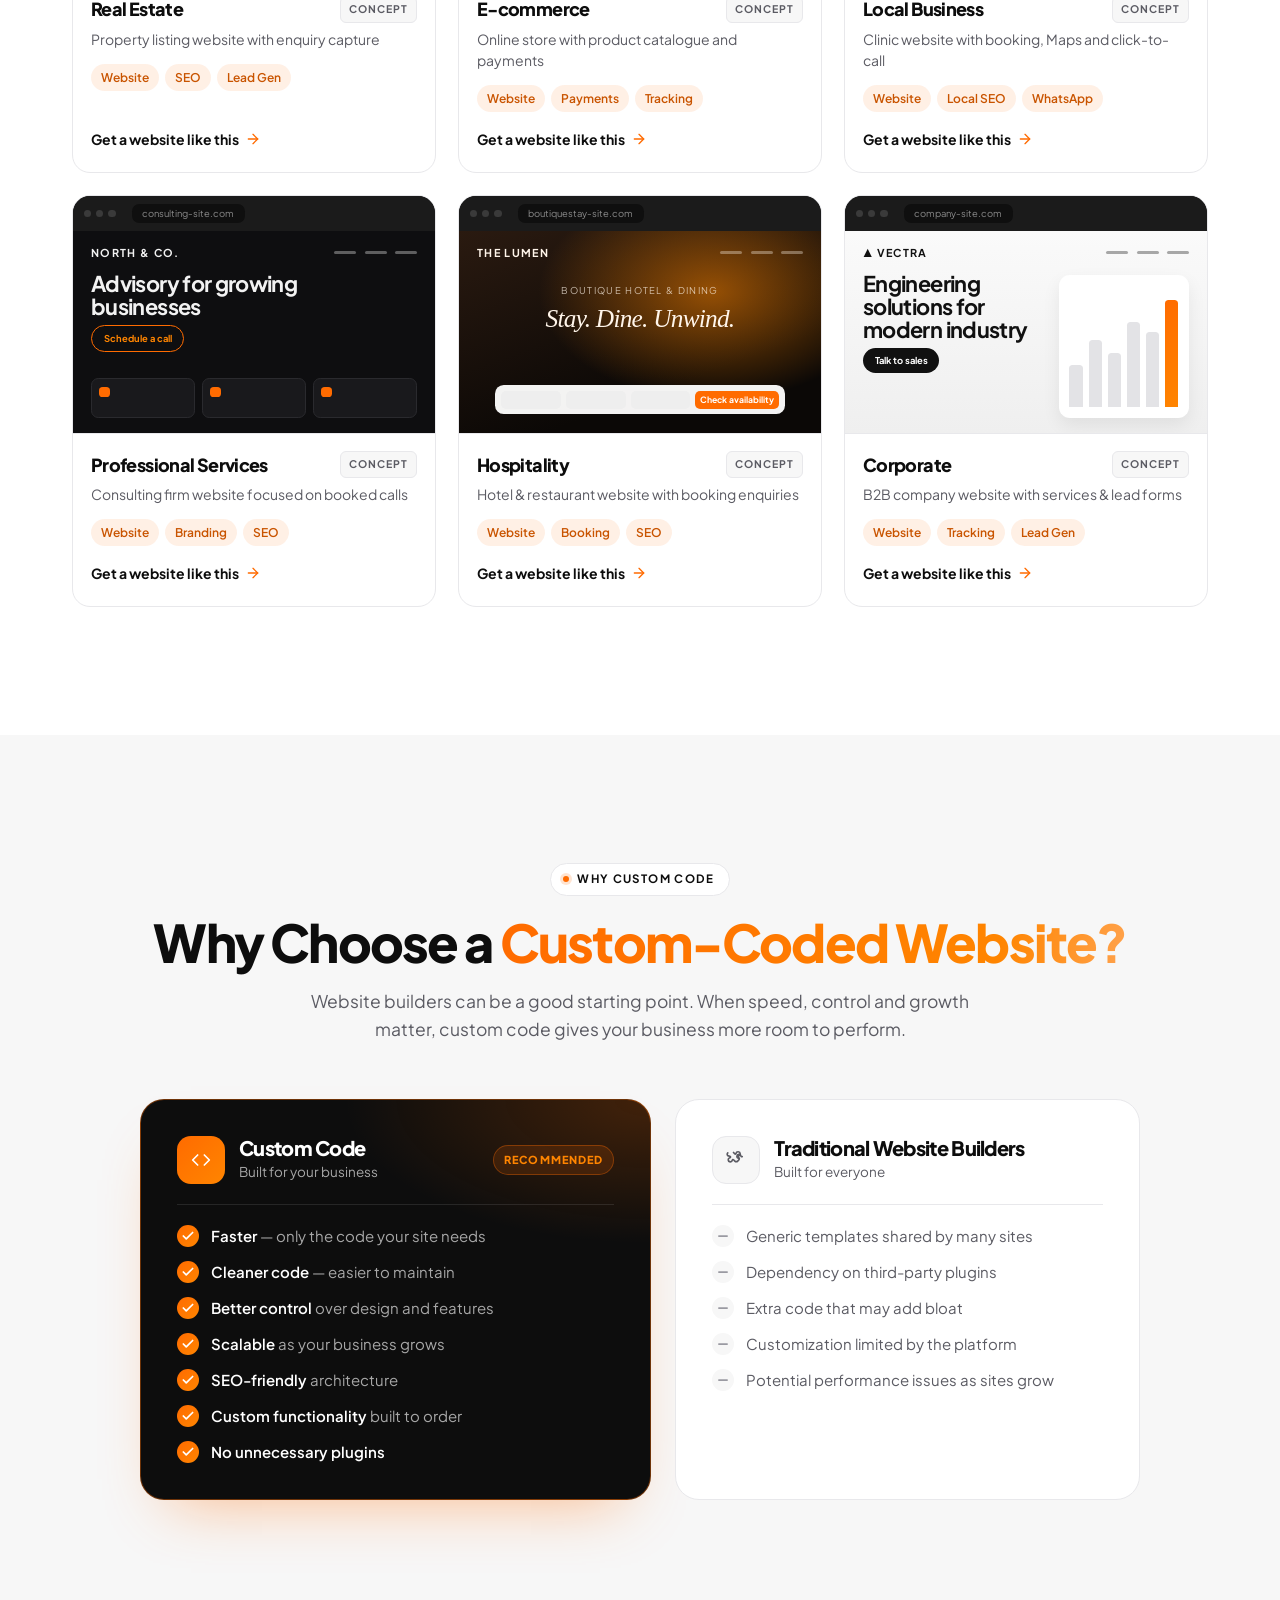
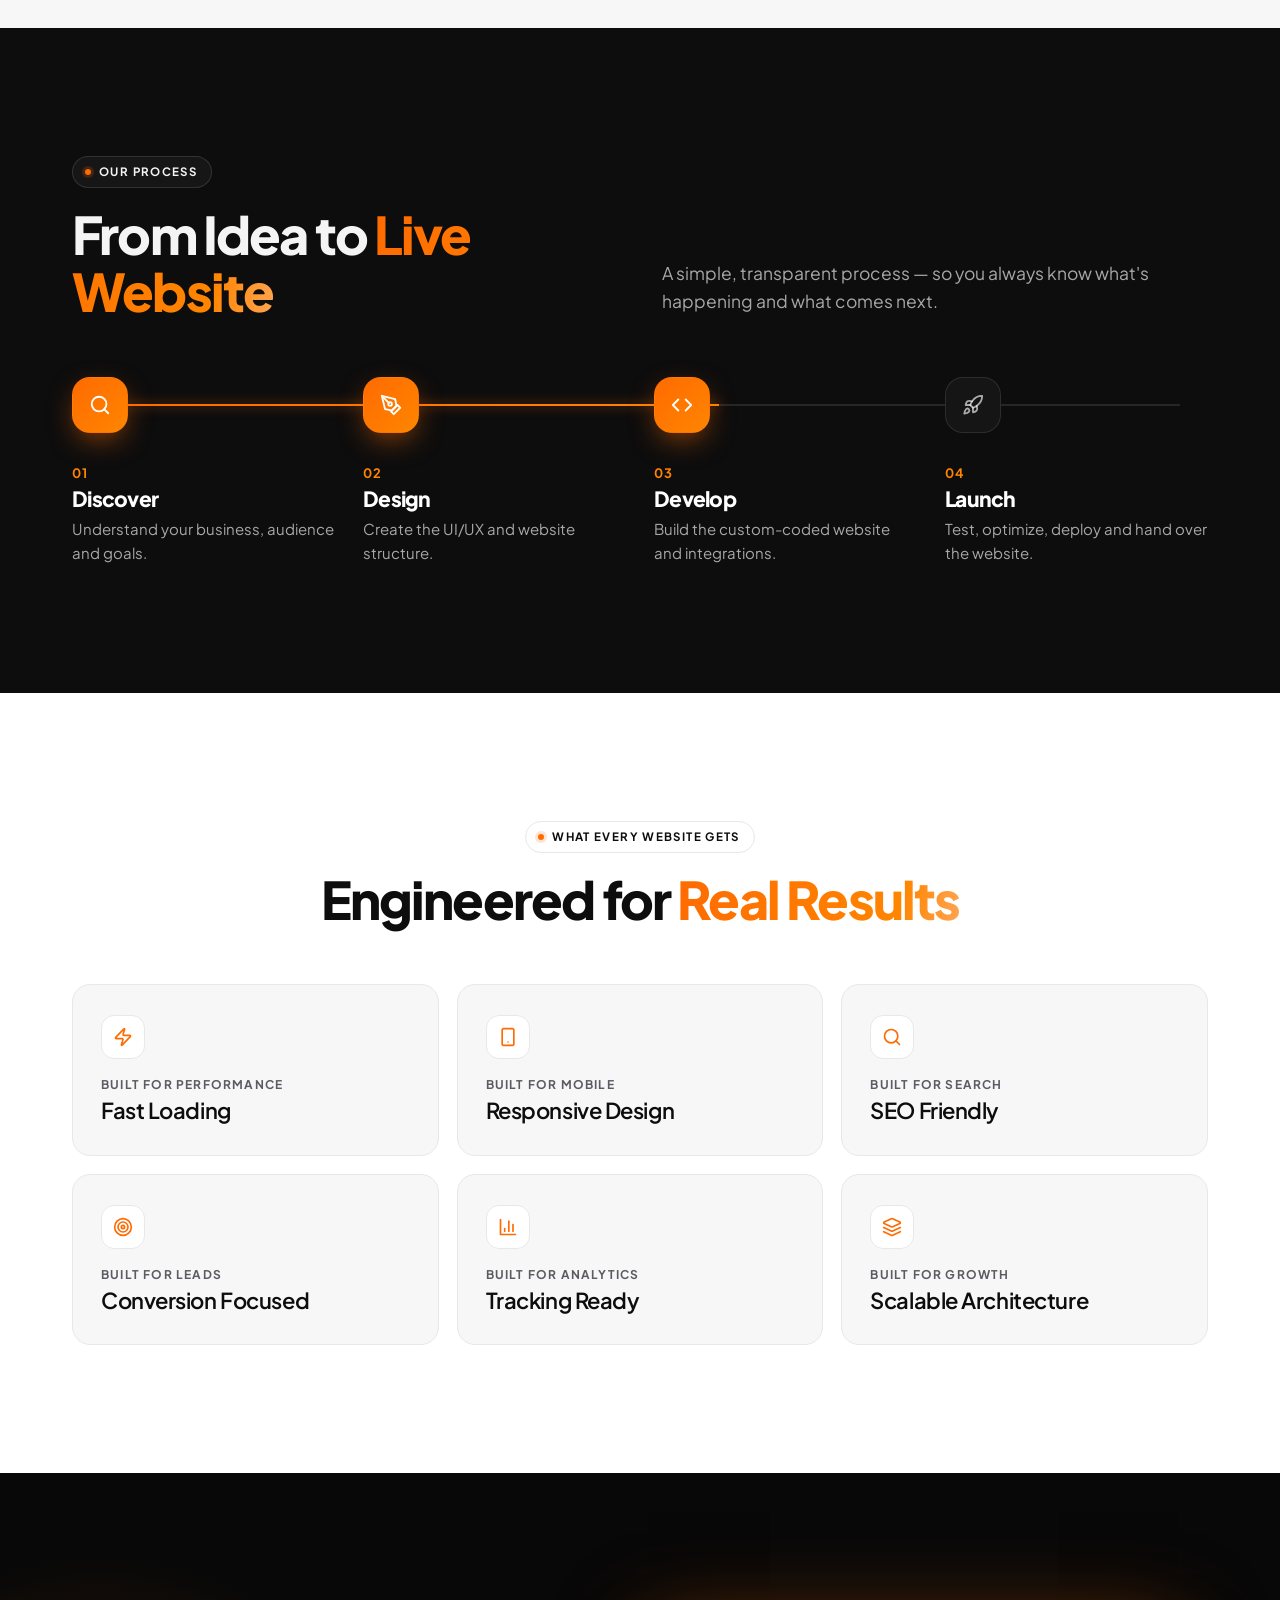
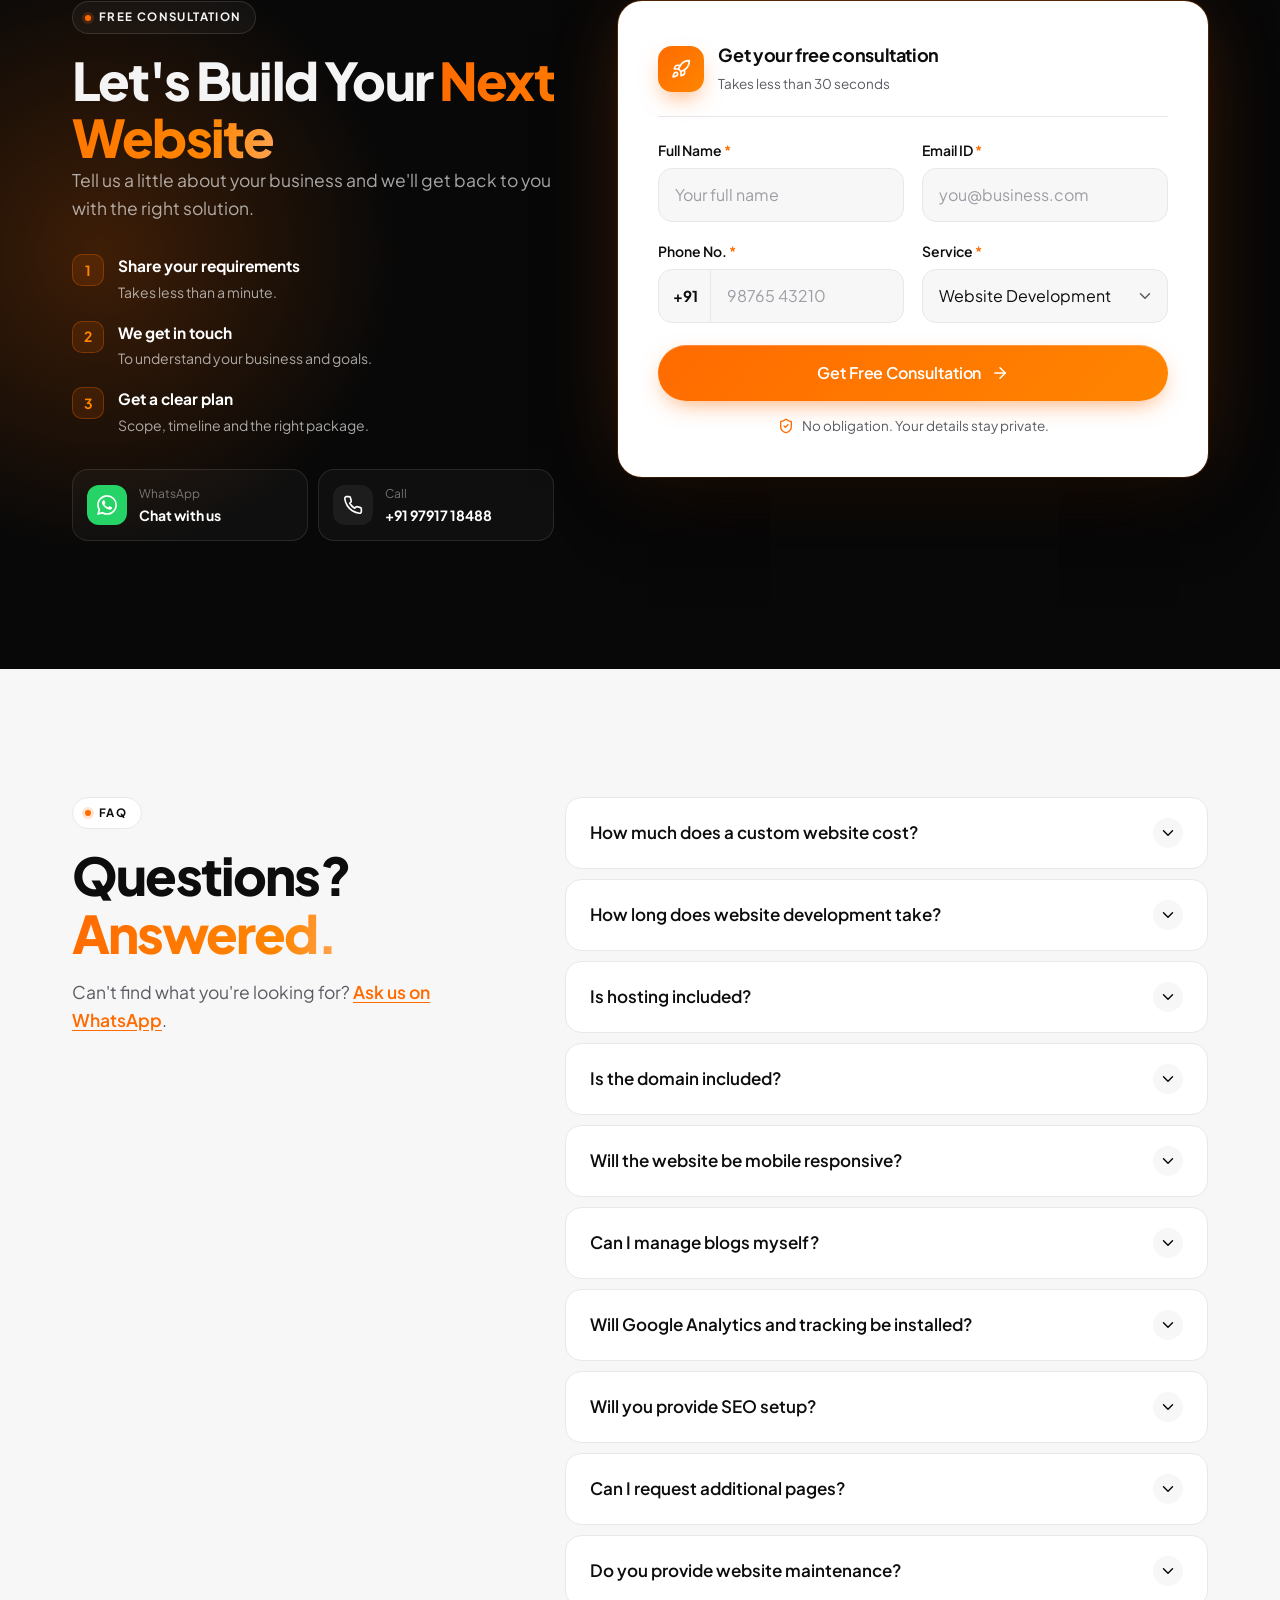
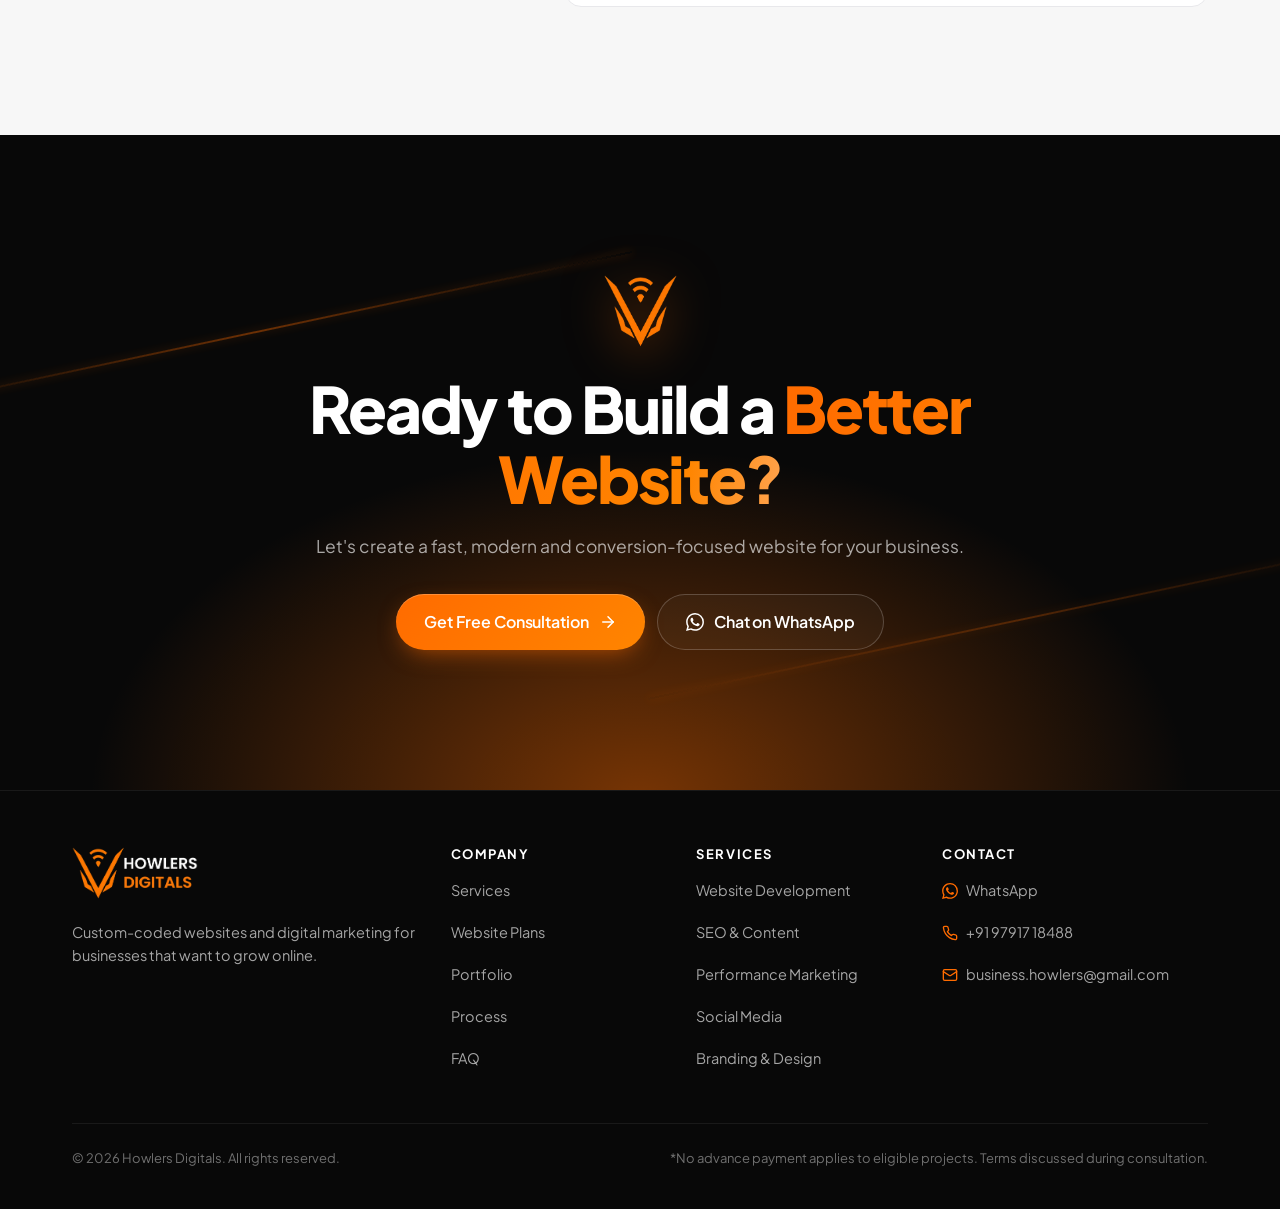
==== commit 032e1679: "Use the official Howlers Digitals logo image everywhere - Header, mobile menu, footer and thank-you " ====
--- a/index.html
+++ b/index.html
@@ -24,7 +24,7 @@
   <meta property="og:image" content="https://offer.howlers.in/assets/img/howlers-logo.png">
   <meta name="twitter:card" content="summary_large_image">
 
-  <link rel="icon" type="image/svg+xml" href="assets/img/logo-mark.svg">
+  <link rel="icon" href="favicon.ico" sizes="any">
   <link rel="apple-touch-icon" href="assets/img/apple-touch-icon.png">
 
   <link rel="preconnect" href="https://fonts.googleapis.com">
@@ -32,8 +32,8 @@
   <link rel="preload" as="style" href="https://fonts.googleapis.com/css2?family=Plus+Jakarta+Sans:wght@400..800&display=swap" onload="this.onload=null;this.rel='stylesheet'">
   <noscript><link rel="stylesheet" href="https://fonts.googleapis.com/css2?family=Plus+Jakarta+Sans:wght@400..800&display=swap"></noscript>
 
-  <link rel="preload" href="assets/img/logo-mark.svg" as="image" type="image/svg+xml">
-  <link rel="stylesheet" href="assets/css/styles.css?v=1.2.0">
+  <link rel="preload" href="assets/img/logo.webp" as="image" type="image/webp">
+  <link rel="stylesheet" href="assets/css/styles.css?v=1.3.0">
 
   <script type="application/ld+json">
   {
@@ -99,8 +99,7 @@
   <header class="header" id="top">
     <div class="container header__inner">
       <a href="./" class="brand" aria-label="Howlers Digitals — home">
-        <img src="assets/img/logo-mark.svg" width="36" height="36" alt="" class="brand__mark">
-        <span class="brand__word">HOWLERS<span>DIGITALS</span></span>
+        <picture><source srcset="assets/img/logo.webp" type="image/webp"><img src="assets/img/logo.png" width="117" height="48" alt="Howlers Digitals" class="brand__logo" fetchpriority="high"></picture>
       </a>
 
       <nav class="nav" aria-label="Primary">
@@ -130,8 +129,7 @@
     <div class="drawer__panel" role="dialog" aria-modal="true" aria-label="Menu">
       <div class="drawer__top">
         <a href="./" class="brand" data-close>
-          <img src="assets/img/logo-mark.svg" width="32" height="32" alt="" class="brand__mark">
-          <span class="brand__word">HOWLERS<span>DIGITALS</span></span>
+          <picture><source srcset="assets/img/logo.webp" type="image/webp"><img src="assets/img/logo.png" width="117" height="48" alt="Howlers Digitals" class="brand__logo"></picture>
         </a>
         <button class="menu-btn menu-btn--close" type="button" aria-label="Close menu" data-close>
           <svg class="i"><use href="#i-x"/></svg>
@@ -988,7 +986,7 @@
     <section class="final" aria-labelledby="final-title">
       <div class="final__bg" aria-hidden="true"><span></span><span></span><span></span></div>
       <div class="container final__inner reveal">
-        <img src="assets/img/logo-mark.svg" width="72" height="72" alt="" class="final__mark">
+        <picture><source srcset="assets/img/logo-mark.webp" type="image/webp"><img src="assets/img/logo-mark.png" width="73" height="72" alt="" class="final__mark"></picture>
         <h2 id="final-title" class="h2 h2--xl">Ready to Build a <span class="text-grad">Better Website?</span></h2>
         <p class="lead">Let's create a fast, modern and conversion-focused website for your business.</p>
         <div class="final__ctas">
@@ -1005,8 +1003,7 @@
       <div class="footer__top">
         <div class="footer__brand">
           <a href="./" class="brand">
-            <img src="assets/img/logo-mark.svg" width="36" height="36" alt="" class="brand__mark">
-            <span class="brand__word">HOWLERS<span>DIGITALS</span></span>
+            <picture><source srcset="assets/img/logo.webp" type="image/webp"><img src="assets/img/logo.png" width="117" height="48" alt="Howlers Digitals" class="brand__logo"></picture>
           </a>
           <p>Custom-coded websites and digital marketing for businesses that want to grow online.</p>
         </div>
@@ -1118,7 +1115,7 @@
     </div>
   </div>
 
-  <script src="assets/js/config.js?v=1.2.0" defer></script>
-  <script src="assets/js/main.js?v=1.2.0" defer></script>
+  <script src="assets/js/config.js?v=1.3.0" defer></script>
+  <script src="assets/js/main.js?v=1.3.0" defer></script>
 </body>
 </html>
--- a/assets/css/styles.css
+++ b/assets/css/styles.css
@@ -1407,3 +1407,10 @@
 .reveal.in { transform: none; }
 .services .reveal, .features .reveal, .steps .reveal, .work .reveal { transition-delay: 0s !important; }
 .modal.is-open .modal__head, .modal.is-open .field, .modal.is-open .lead-form .btn, .modal.is-open .modal__trust { animation-duration: .3s; }
+
+/* Official logo image (header, drawer, footer) */
+.brand picture { display: block; line-height: 0; }
+.brand__logo { display: block; height: 48px; width: auto; }
+.footer .brand__logo { height: 52px; }
+@media (max-width: 359px) { .brand__logo { height: 38px; } }
+.final__mark { width: 73px; height: 72px; }
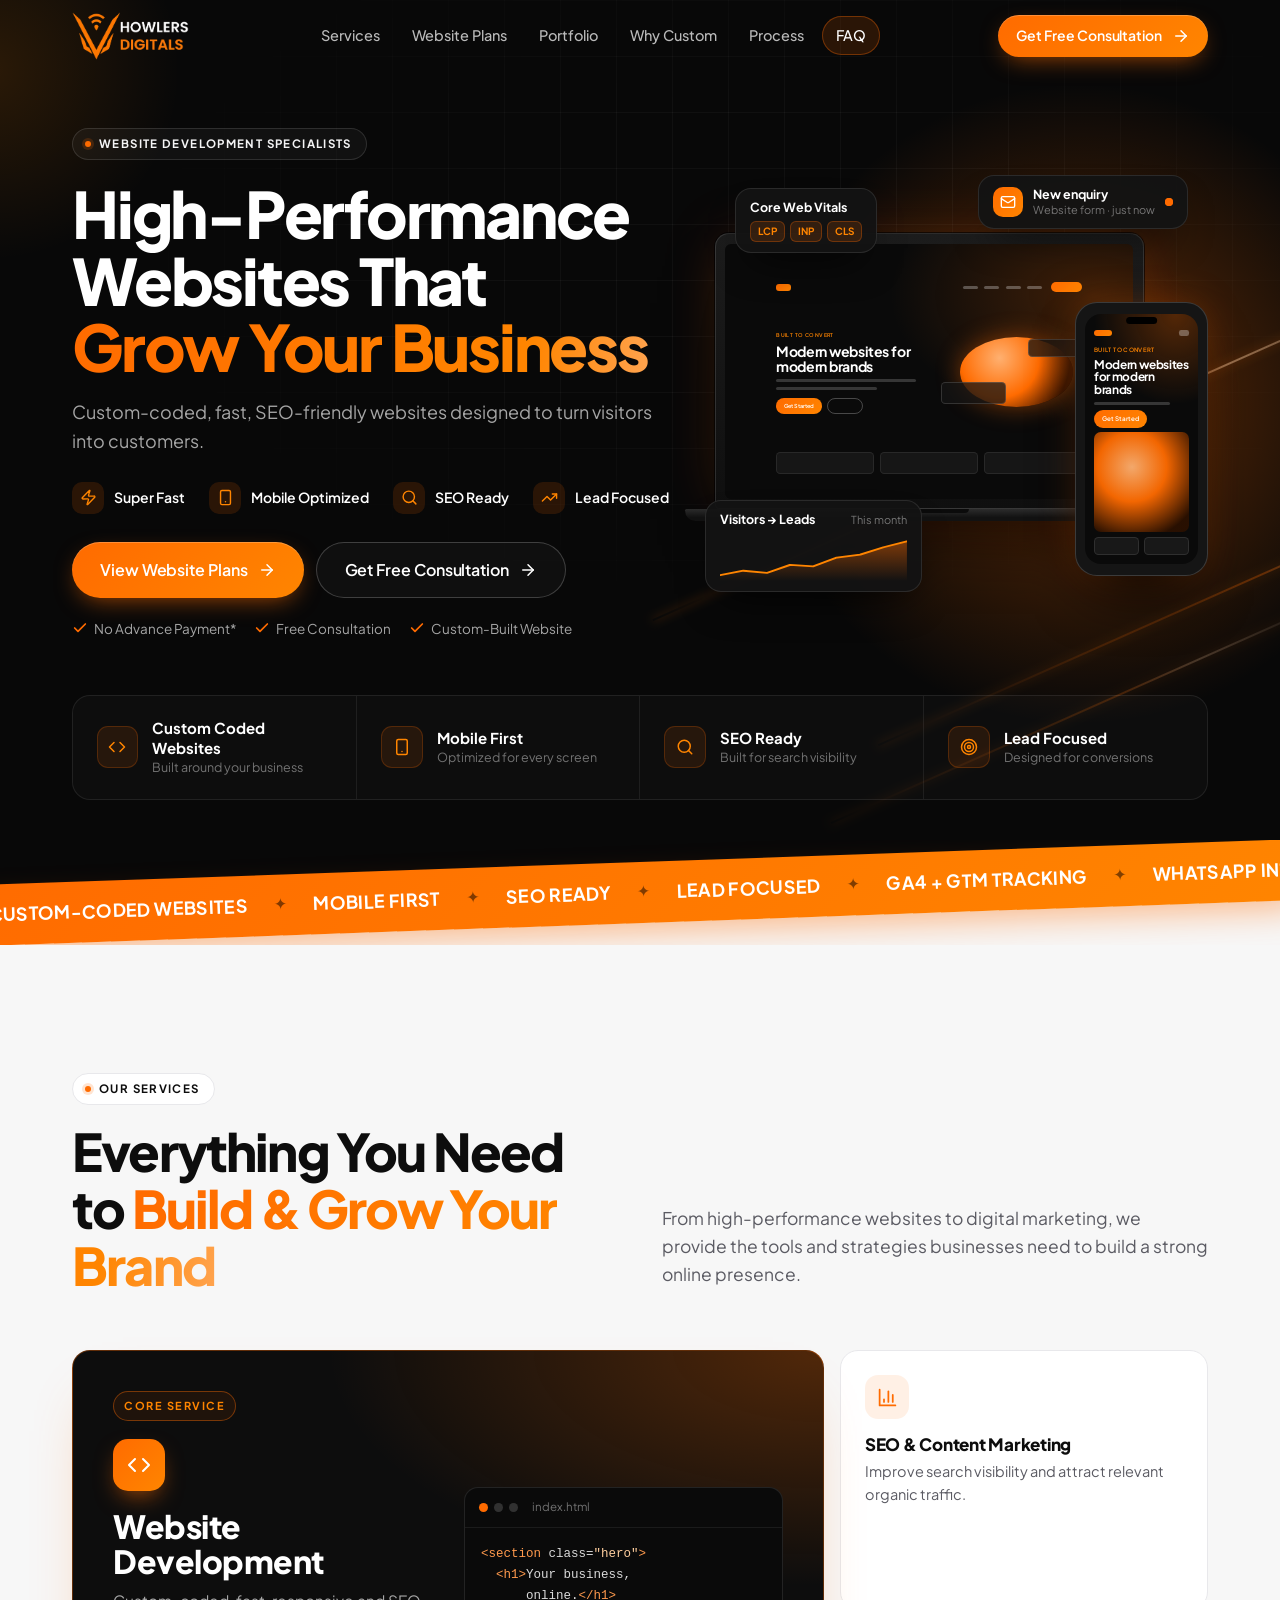
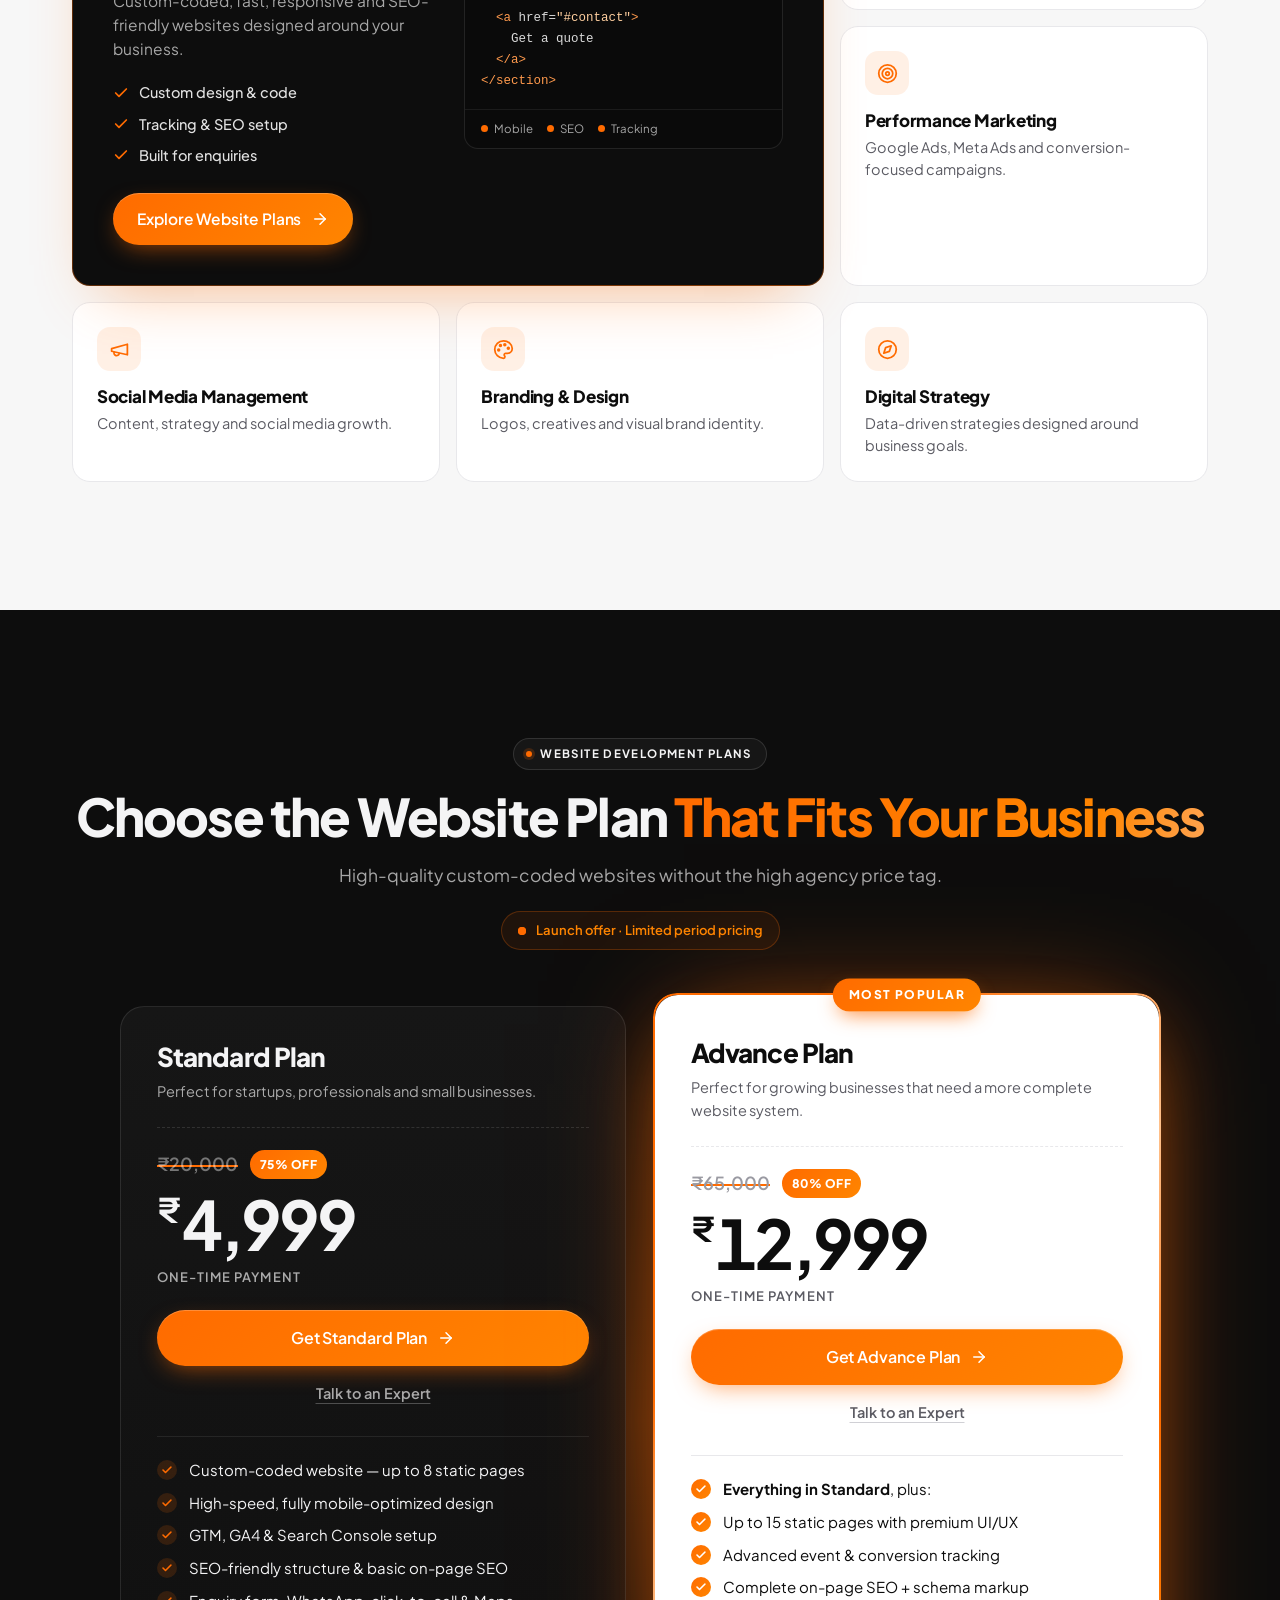
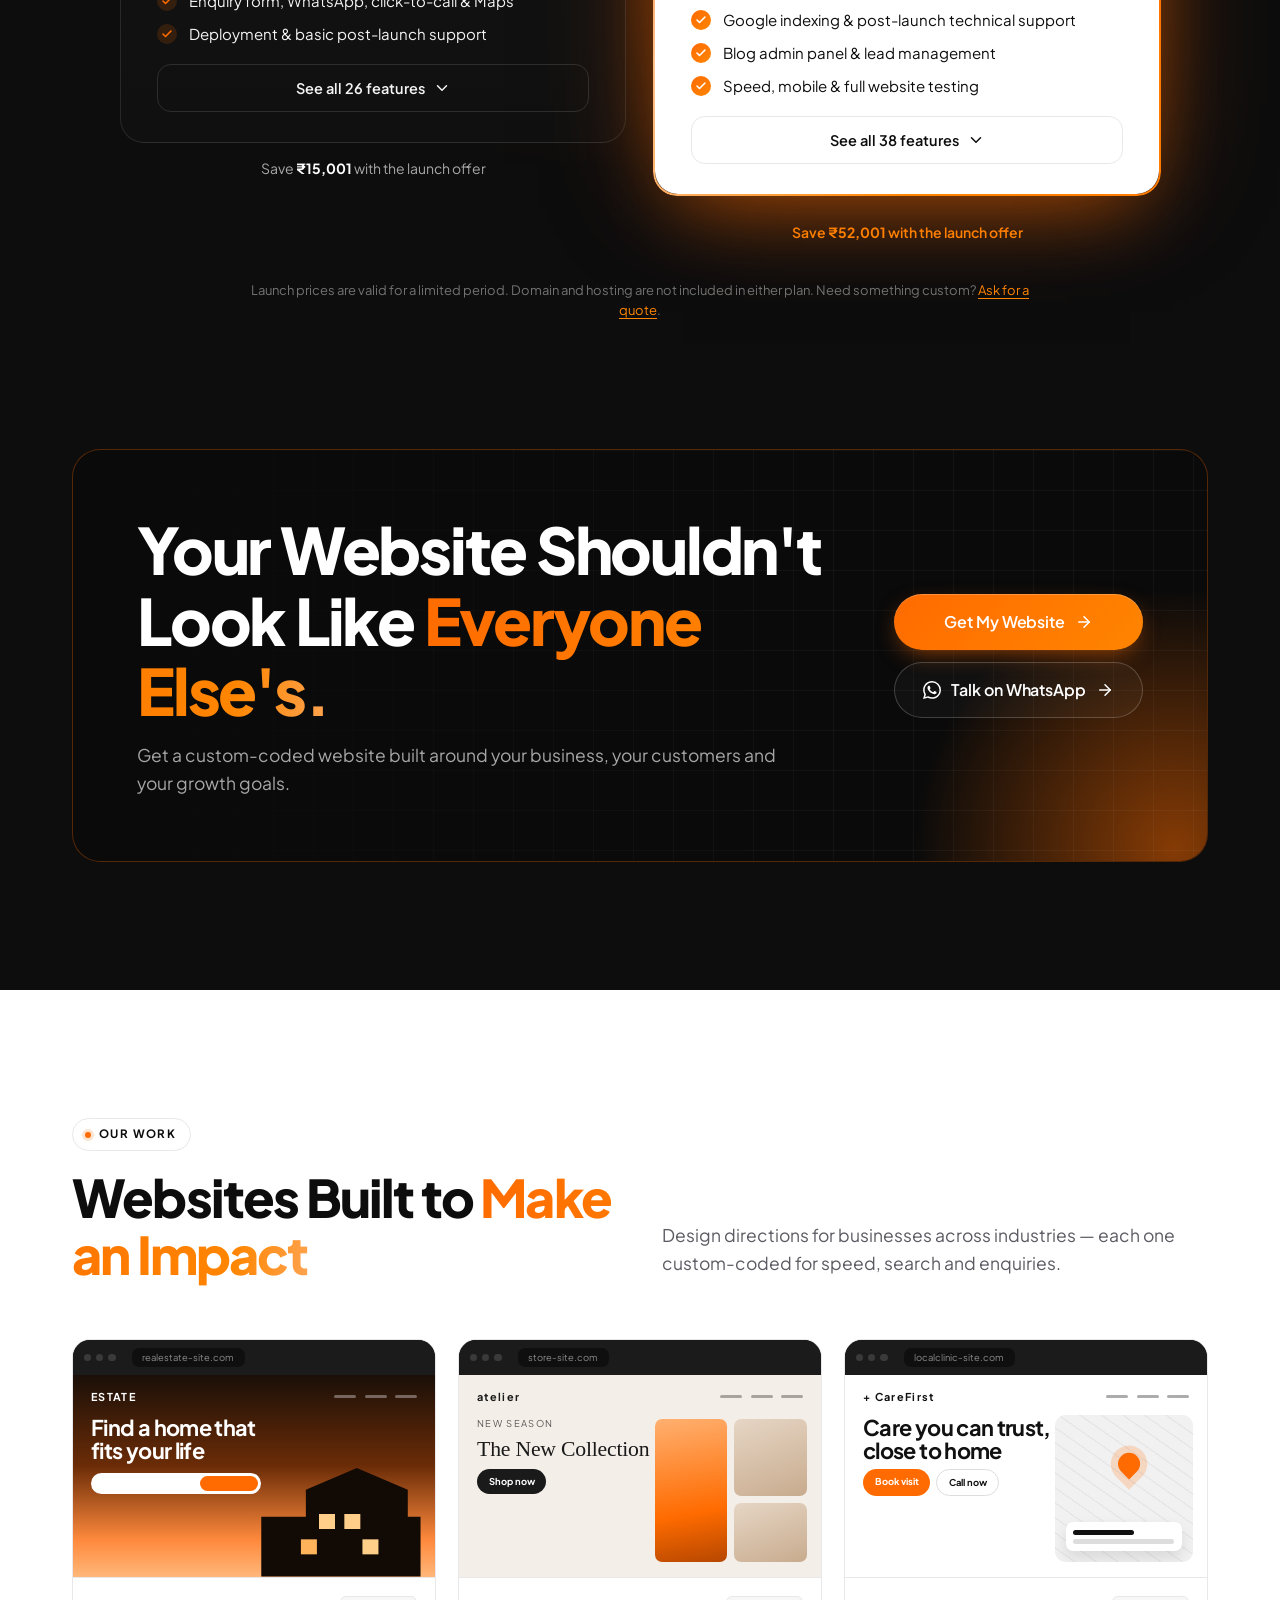
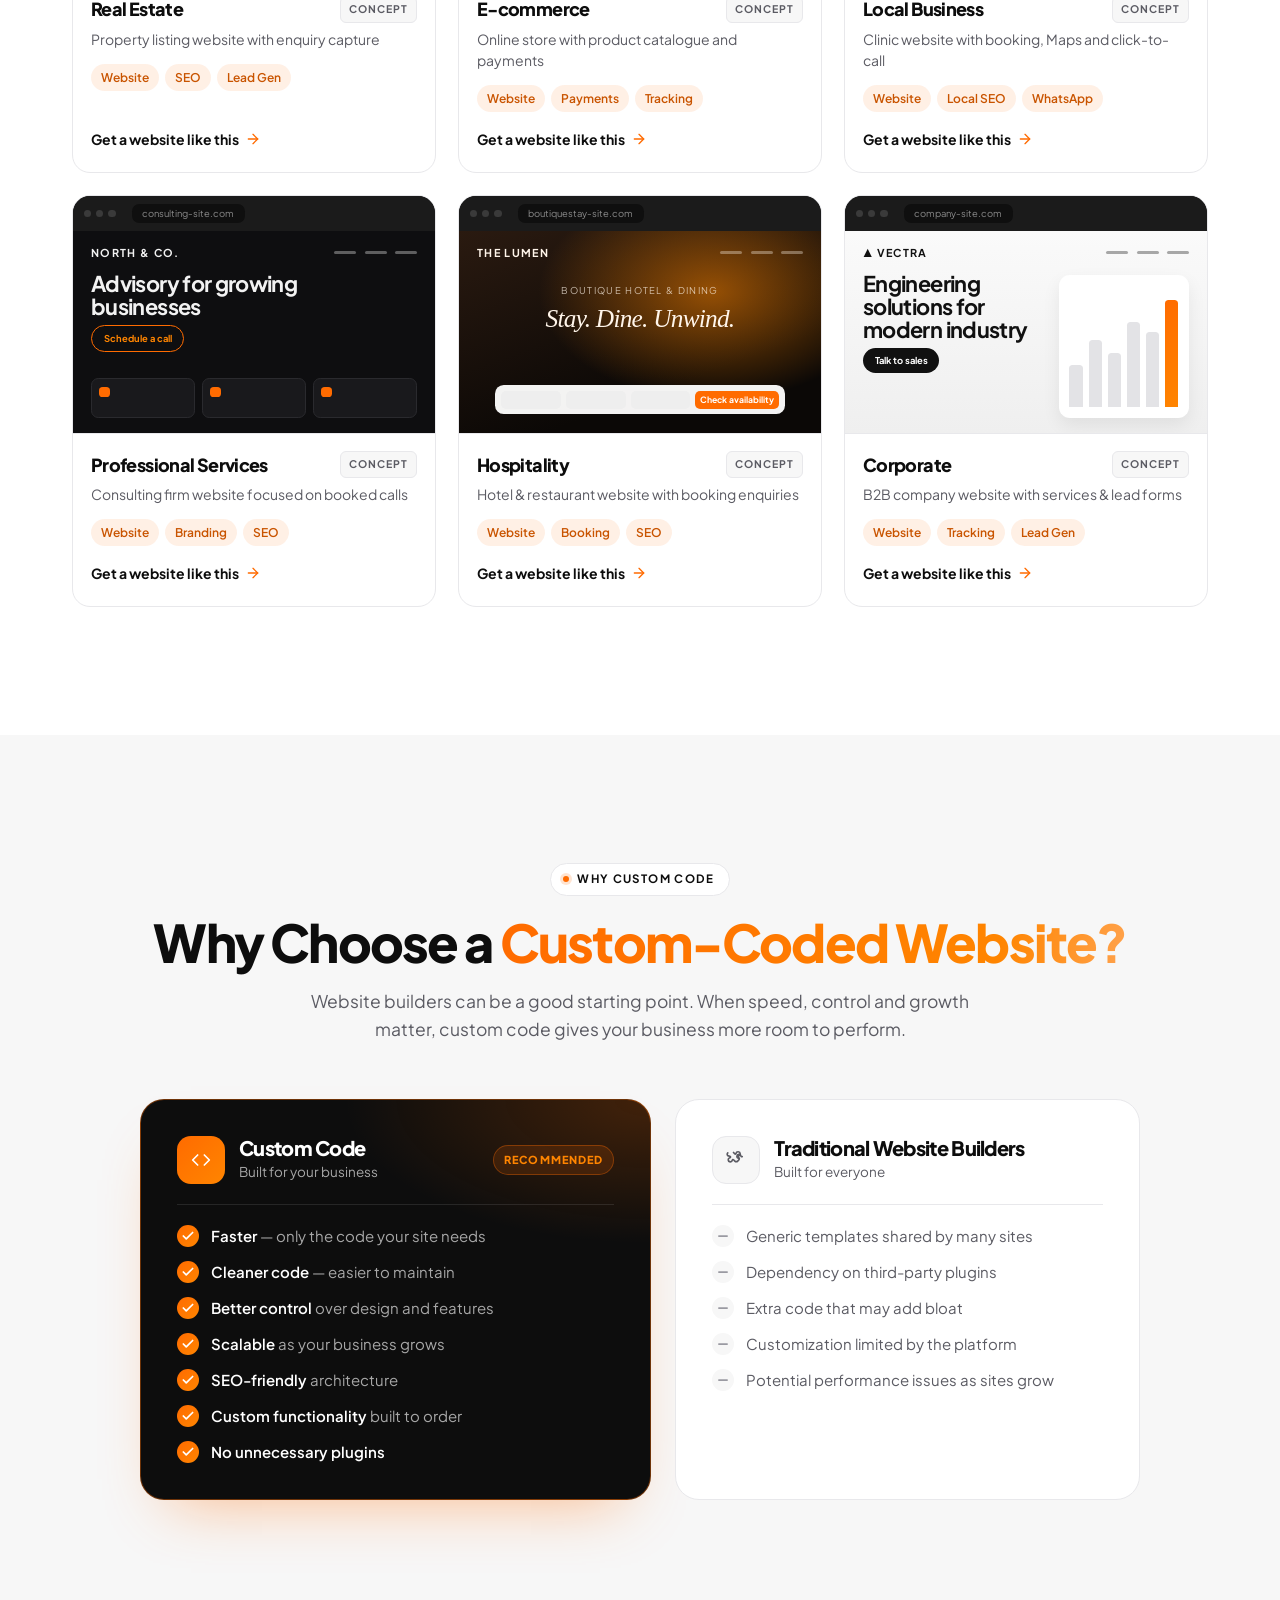
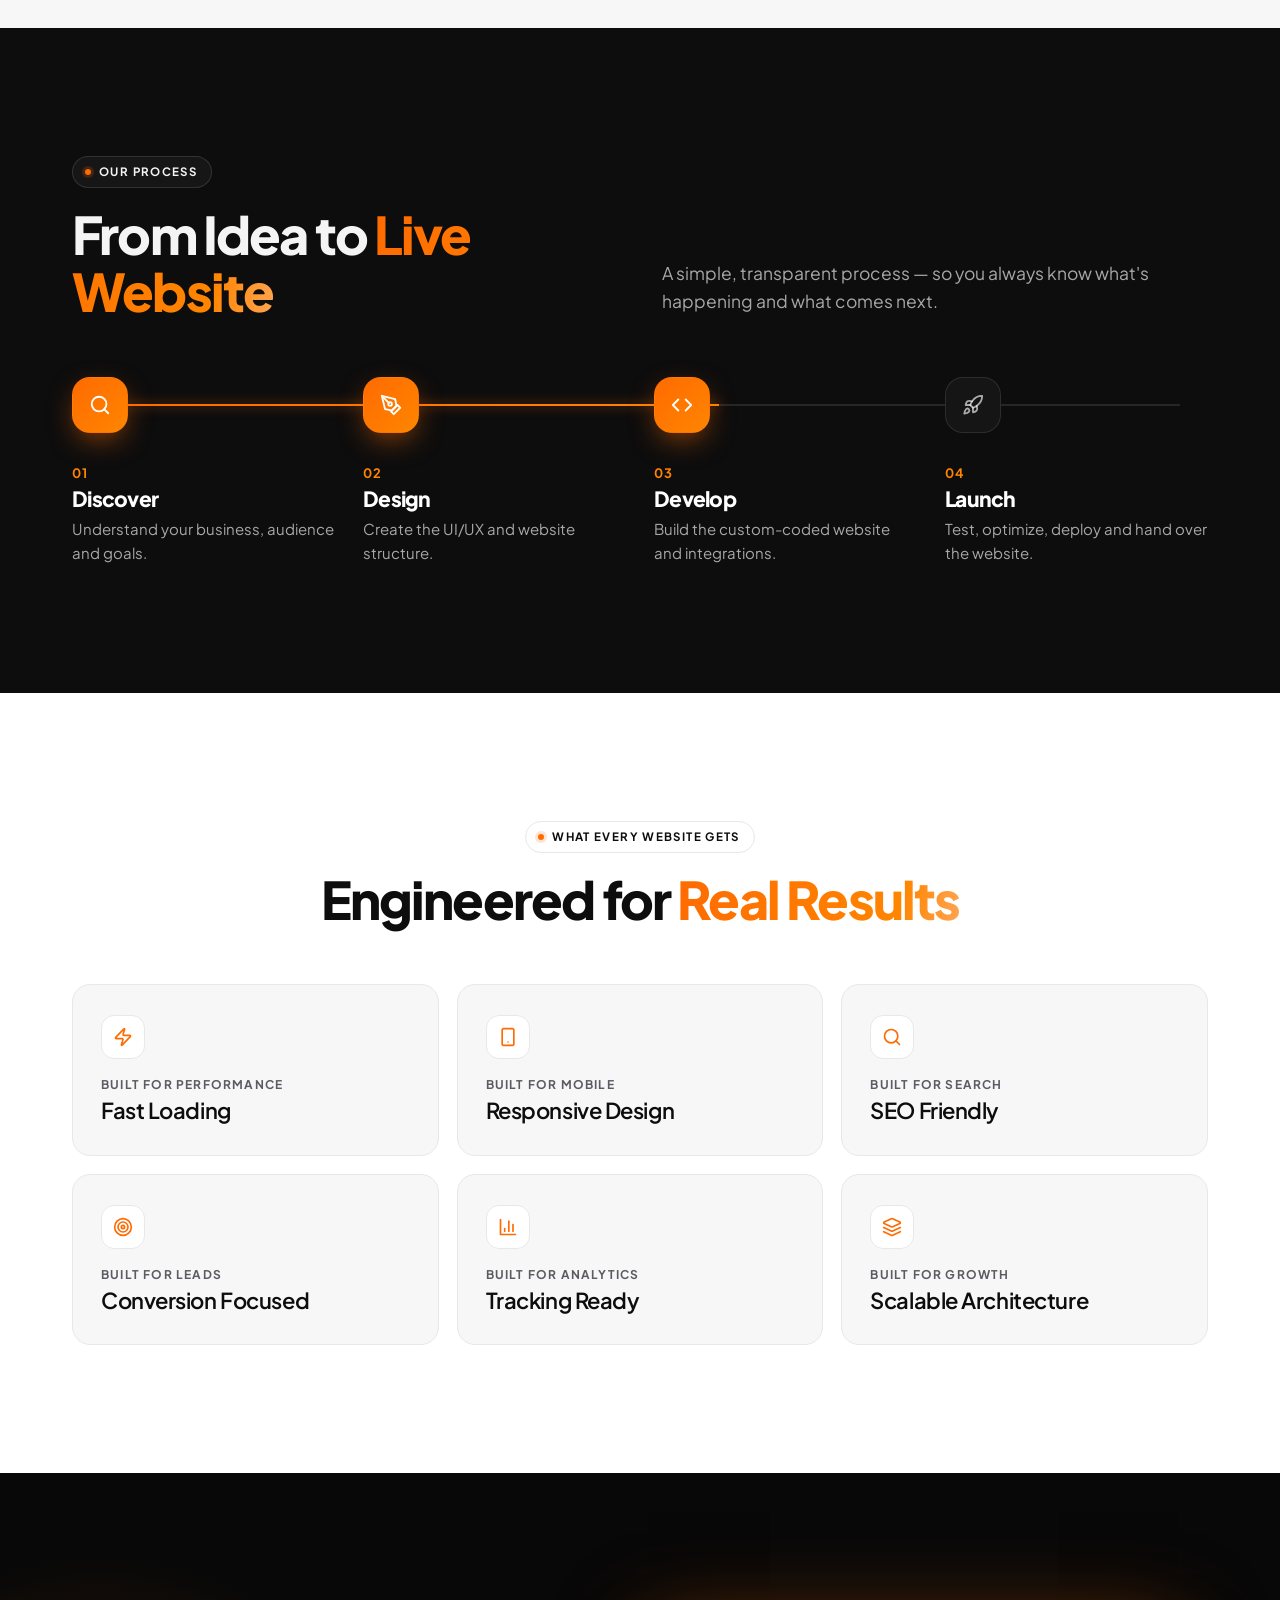
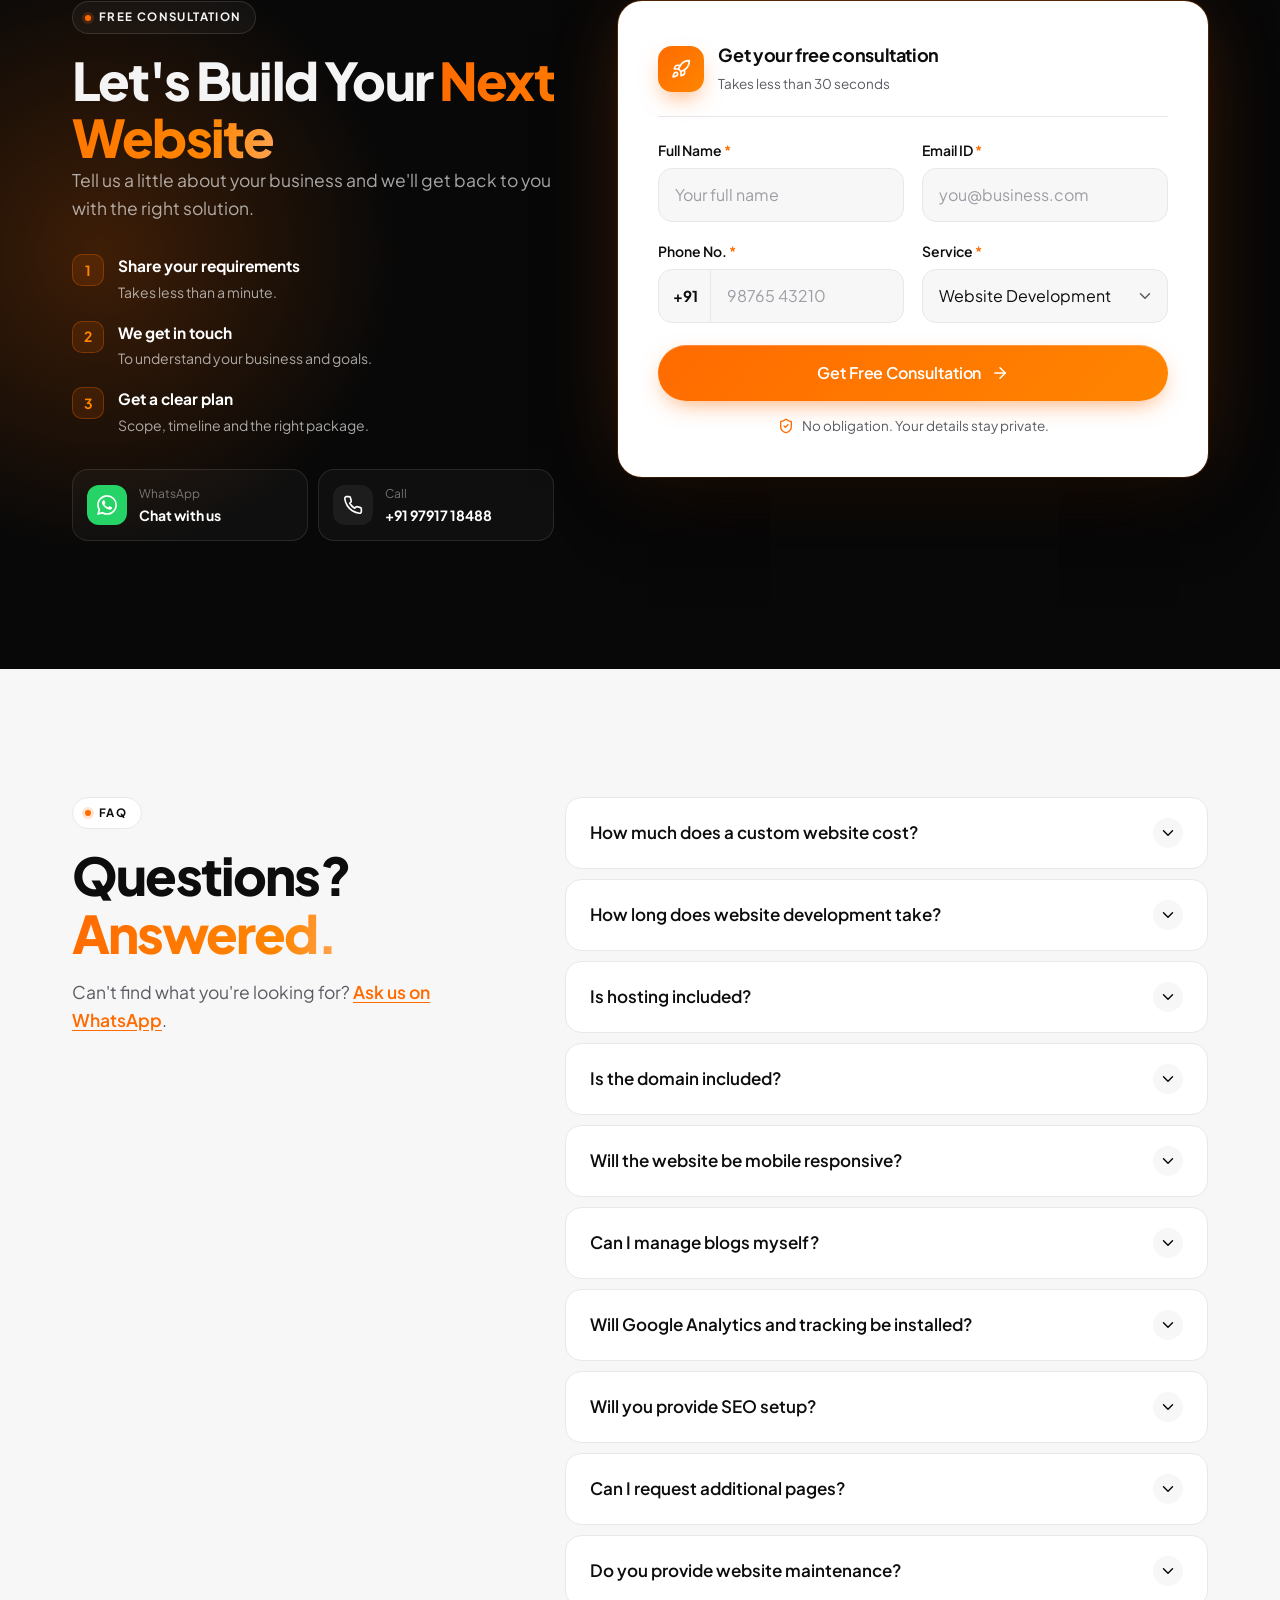
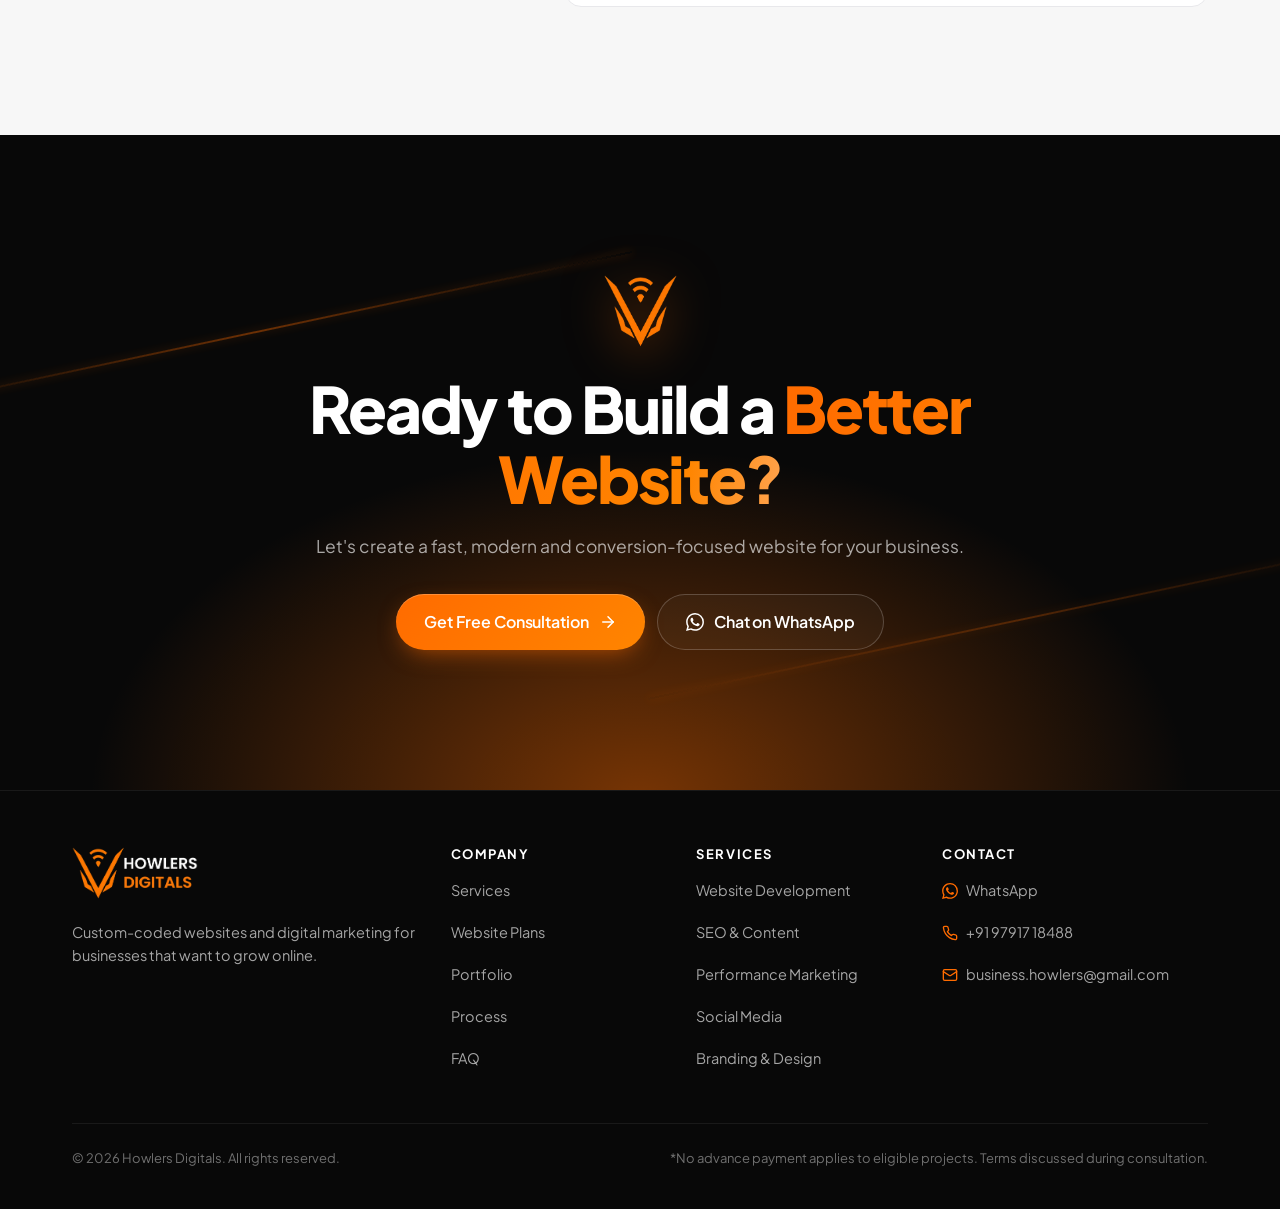
==== commit 5caf8026: "Remove free domain, hosting and email items from Advance plan - Drop the Hosting & Email group (5 it" ====
--- a/index.html
+++ b/index.html
@@ -33,7 +33,7 @@
   <noscript><link rel="stylesheet" href="https://fonts.googleapis.com/css2?family=Plus+Jakarta+Sans:wght@400..800&display=swap"></noscript>
 
   <link rel="preload" href="assets/img/logo.webp" as="image" type="image/webp">
-  <link rel="stylesheet" href="assets/css/styles.css?v=1.3.0">
+  <link rel="stylesheet" href="assets/css/styles.css?v=1.3.1">
 
   <script type="application/ld+json">
   {
@@ -503,13 +503,13 @@
                 <li><svg class="i"><use href="#i-check"/></svg>Up to 15 static pages with premium UI/UX</li>
                 <li><svg class="i"><use href="#i-check"/></svg>Advanced event &amp; conversion tracking</li>
                 <li><svg class="i"><use href="#i-check"/></svg>Complete on-page SEO + schema markup</li>
-                <li><svg class="i"><use href="#i-check"/></svg>Domain + hosting FREE for 1 year*</li>
+                <li><svg class="i"><use href="#i-check"/></svg>Google indexing &amp; post-launch technical support</li>
                 <li><svg class="i"><use href="#i-check"/></svg>Blog admin panel &amp; lead management</li>
                 <li><svg class="i"><use href="#i-check"/></svg>Speed, mobile &amp; full website testing</li>
               </ul>
 
               <button class="plan__toggle" type="button" aria-expanded="false" aria-controls="adv-all">
-                <span data-label-closed="See all 43 features" data-label-open="Hide full feature list">See all 43 features</span>
+                <span data-label-closed="See all 38 features" data-label-open="Hide full feature list">See all 38 features</span>
                 <svg class="i"><use href="#i-chevron"/></svg>
               </button>
 
@@ -556,16 +556,6 @@
                     </ul>
                   </div>
                   <div class="fgroup">
-                    <h4>Hosting &amp; Email*</h4>
-                    <ul class="checks">
-                      <li><svg class="i"><use href="#i-check"/></svg>Domain + Hosting FREE for 1 Year*</li>
-                      <li><svg class="i"><use href="#i-check"/></svg>2 Professional Email Accounts*</li>
-                      <li><svg class="i"><use href="#i-check"/></svg>20 GB SSD Storage*</li>
-                      <li><svg class="i"><use href="#i-check"/></svg>Free Weekly Backups*</li>
-                      <li><svg class="i"><use href="#i-check"/></svg>Free SSL*</li>
-                    </ul>
-                  </div>
-                  <div class="fgroup">
                     <h4>Blog &amp; Backend</h4>
                     <ul class="checks">
                       <li><svg class="i"><use href="#i-check"/></svg>Admin Panel for Blog</li>
@@ -596,7 +586,7 @@
         </div>
 
         <p class="plans-note reveal">
-          * Domain, hosting, email, storage, backups and SSL are provided through our hosting partner for the first year; standard renewal charges apply after that. Launch prices are valid for a limited period. Need something custom? <a href="contact" data-track="plans_custom_quote" data-popup>Ask for a quote</a>.
+          Launch prices are valid for a limited period. Domain and hosting are not included in either plan. Need something custom? <a href="contact" data-track="plans_custom_quote" data-popup>Ask for a quote</a>.
         </p>
       </div>
     </section>
@@ -948,11 +938,11 @@
           </div>
           <div class="qa">
             <h3><button type="button" aria-expanded="false">Is hosting included?<svg class="i"><use href="#i-chevron"/></svg></button></h3>
-            <div class="qa__a"><div><p>Yes, with the Advance Plan — hosting is free for the first year, along with SSL, weekly backups and 20 GB SSD storage. Renewal charges apply after one year. For the Standard Plan, we can deploy to your existing hosting or recommend one.</p></div></div>
+            <div class="qa__a"><div><p>Hosting is not included in the plans. We can deploy the website to your existing hosting, or help you choose and set up the right hosting for your business.</p></div></div>
           </div>
           <div class="qa">
             <h3><button type="button" aria-expanded="false">Is the domain included?<svg class="i"><use href="#i-chevron"/></svg></button></h3>
-            <div class="qa__a"><div><p>The Advance Plan includes a domain free for the first year. With the Standard Plan, you can use a domain you already own or we can help you register one.</p></div></div>
+            <div class="qa__a"><div><p>The domain is not included in the plans. You can use a domain you already own, or we can help you register one.</p></div></div>
           </div>
           <div class="qa">
             <h3><button type="button" aria-expanded="false">Will the website be mobile responsive?<svg class="i"><use href="#i-chevron"/></svg></button></h3>
@@ -1115,7 +1105,7 @@
     </div>
   </div>
 
-  <script src="assets/js/config.js?v=1.3.0" defer></script>
-  <script src="assets/js/main.js?v=1.3.0" defer></script>
+  <script src="assets/js/config.js?v=1.3.1" defer></script>
+  <script src="assets/js/main.js?v=1.3.1" defer></script>
 </body>
 </html>
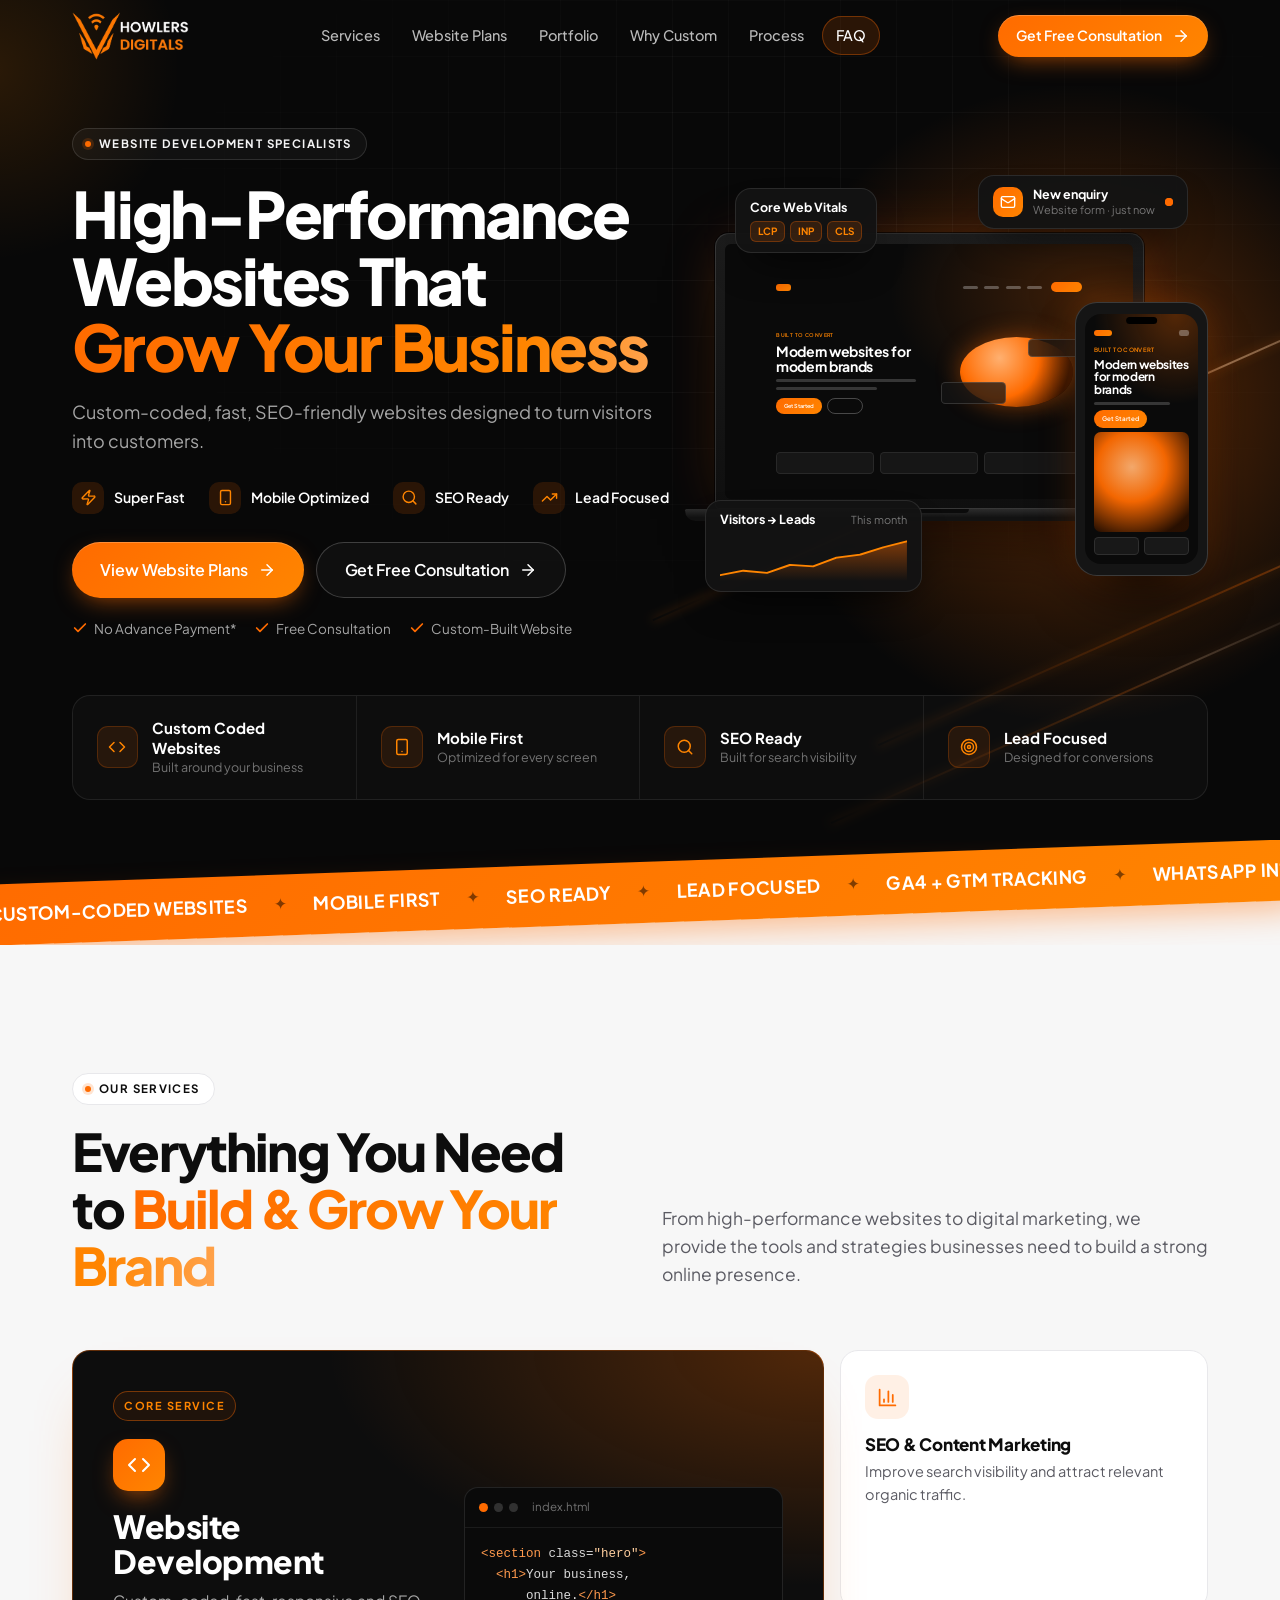
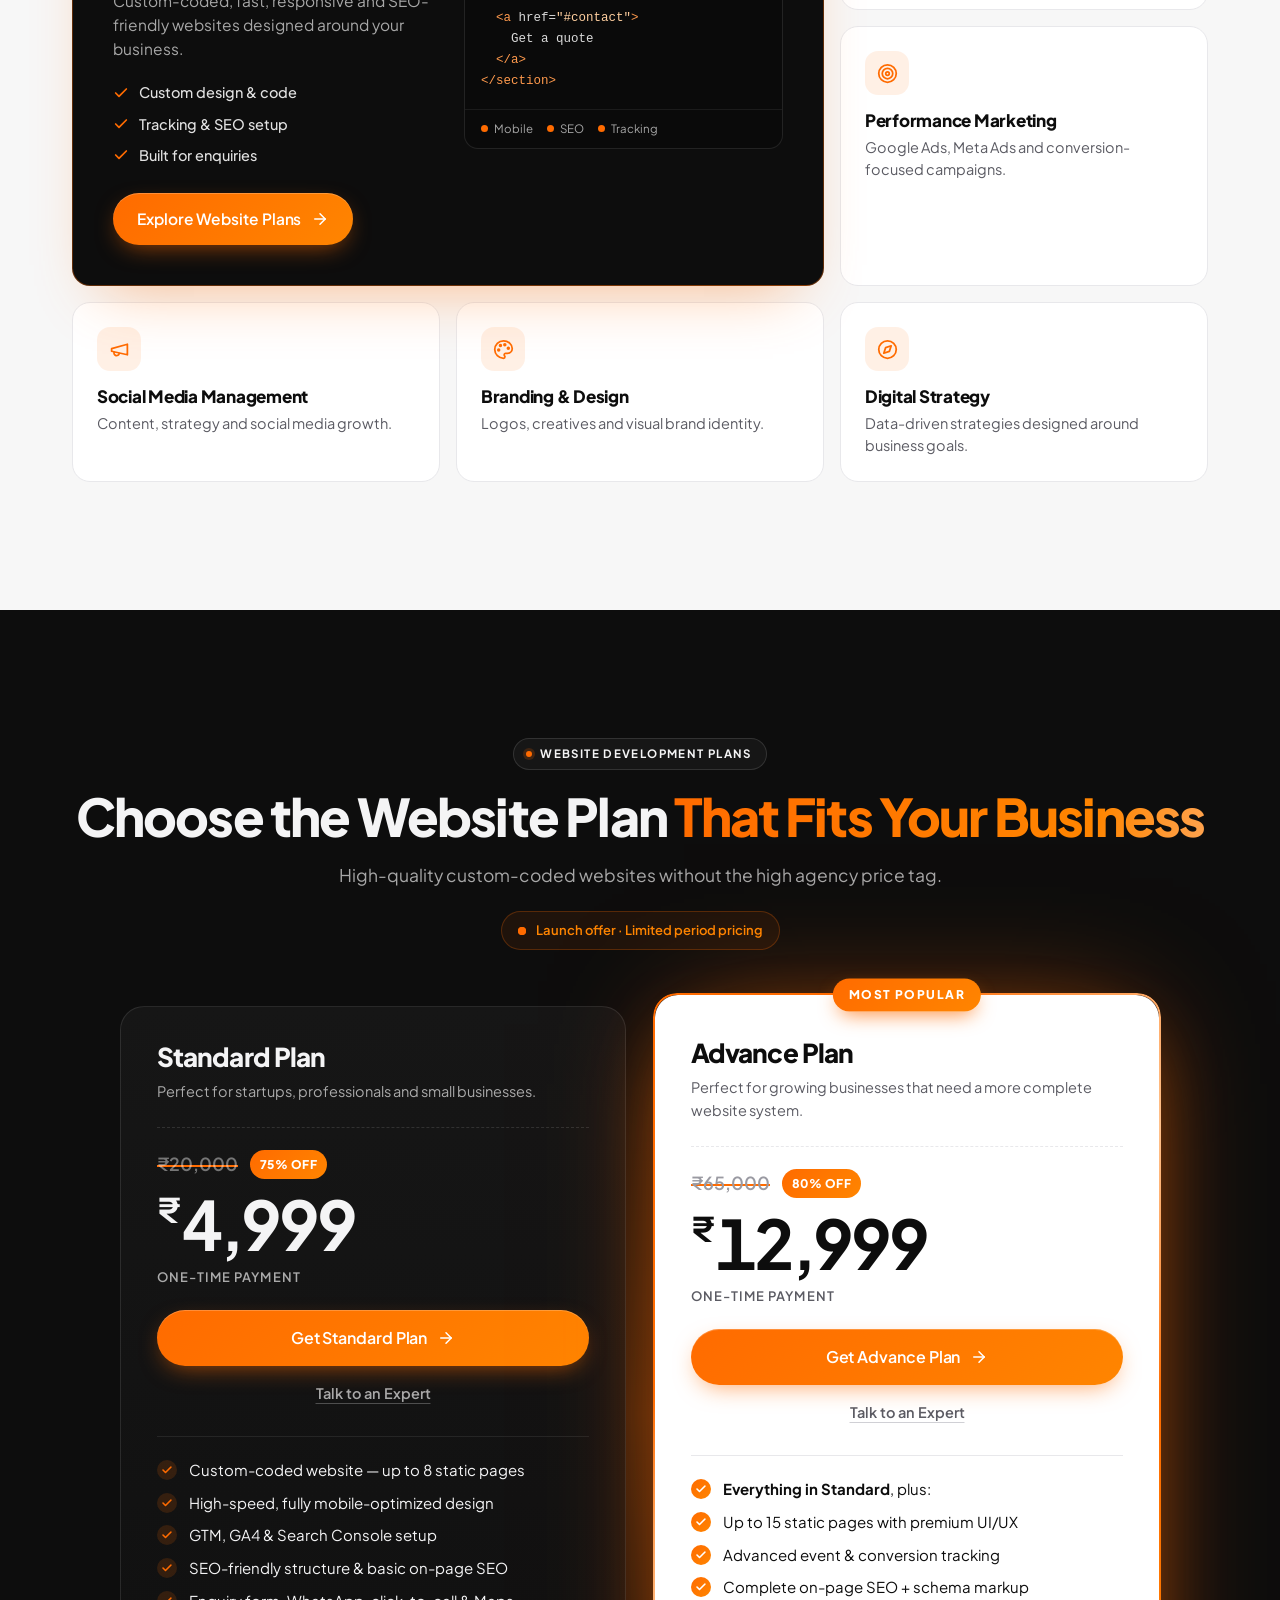
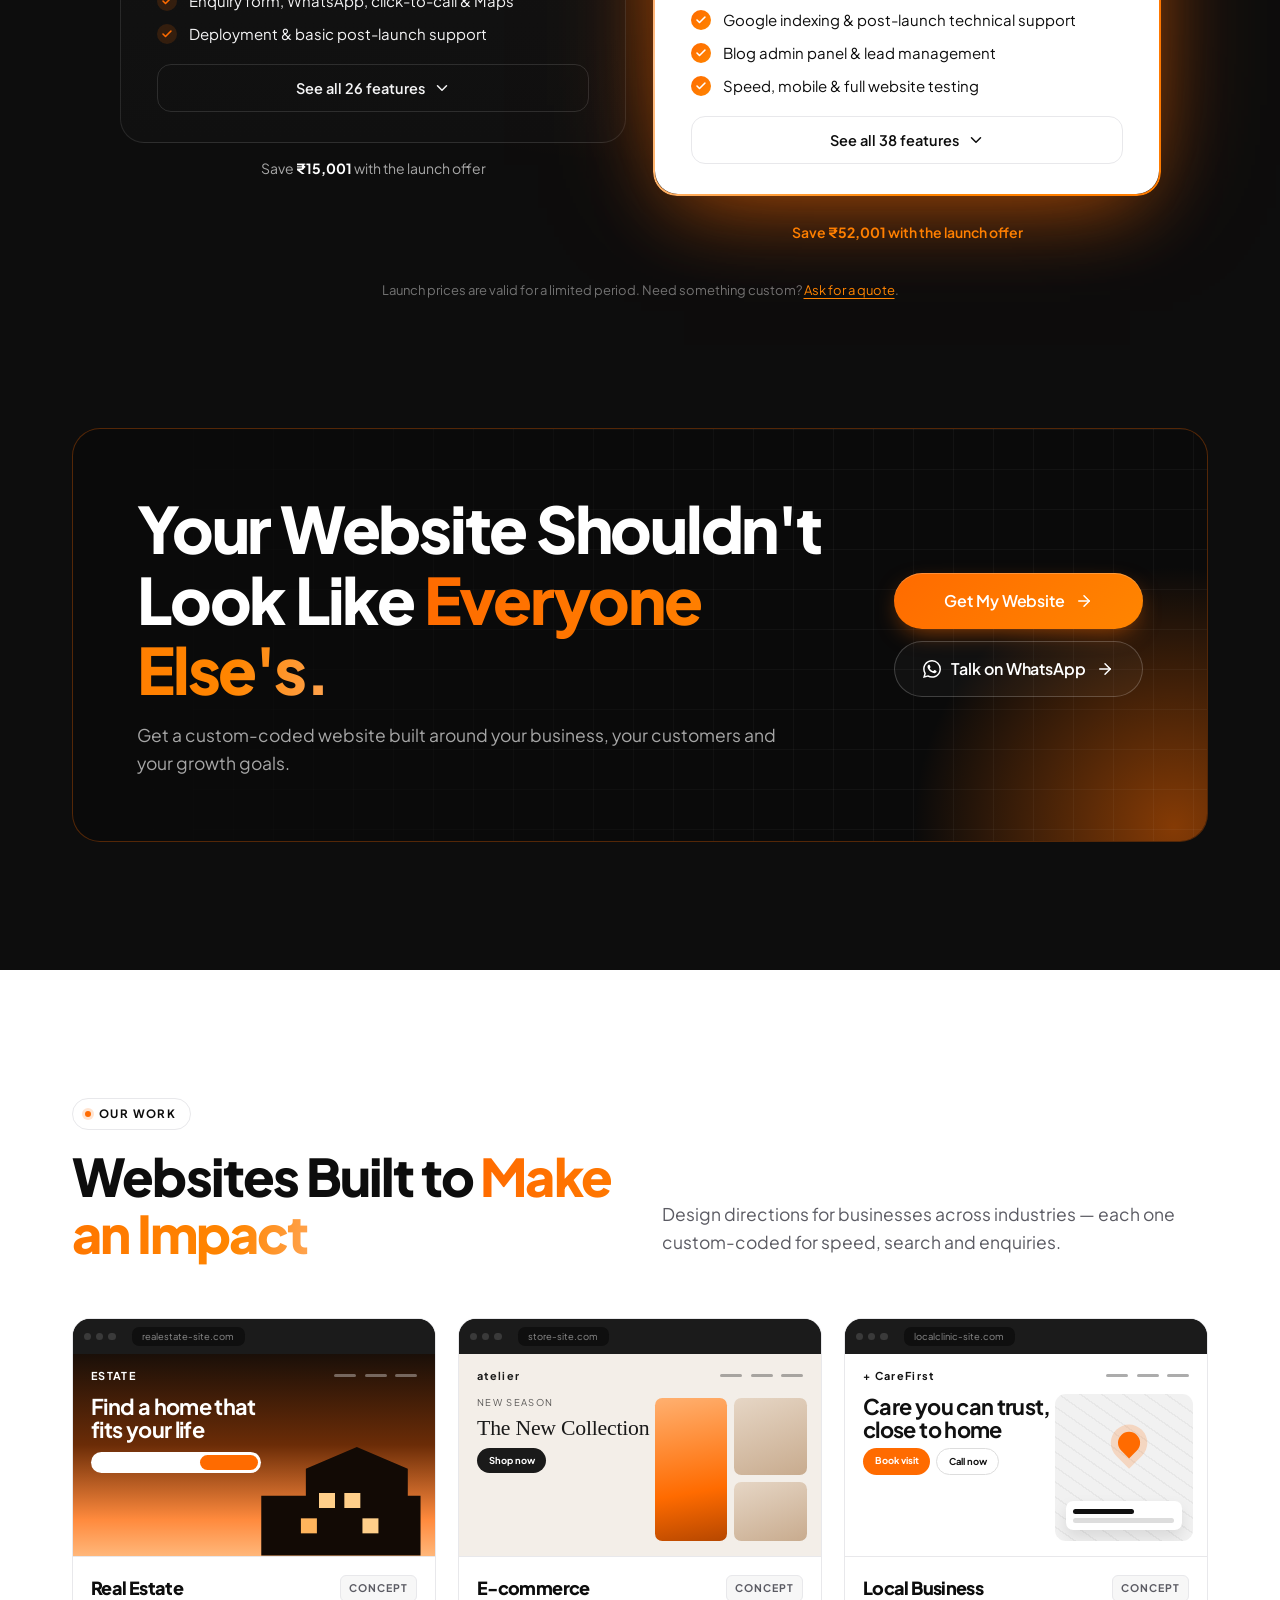
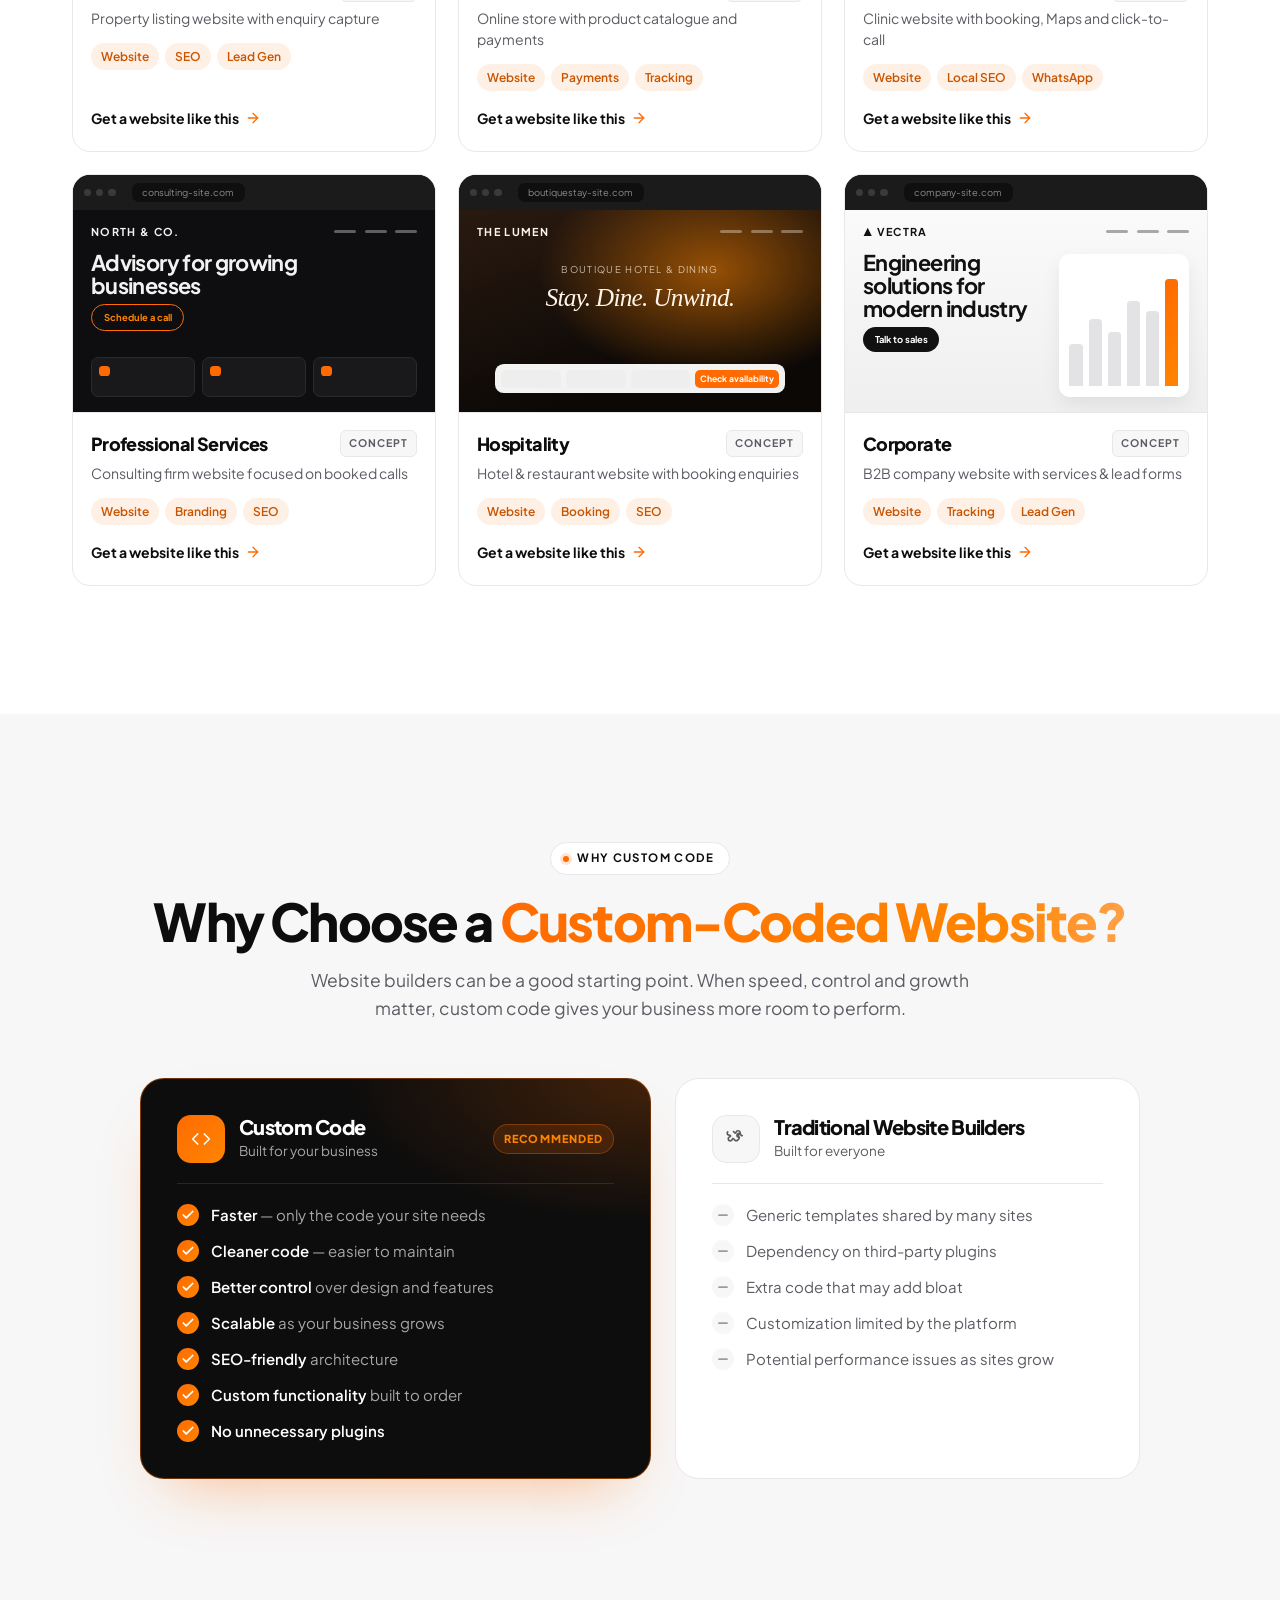
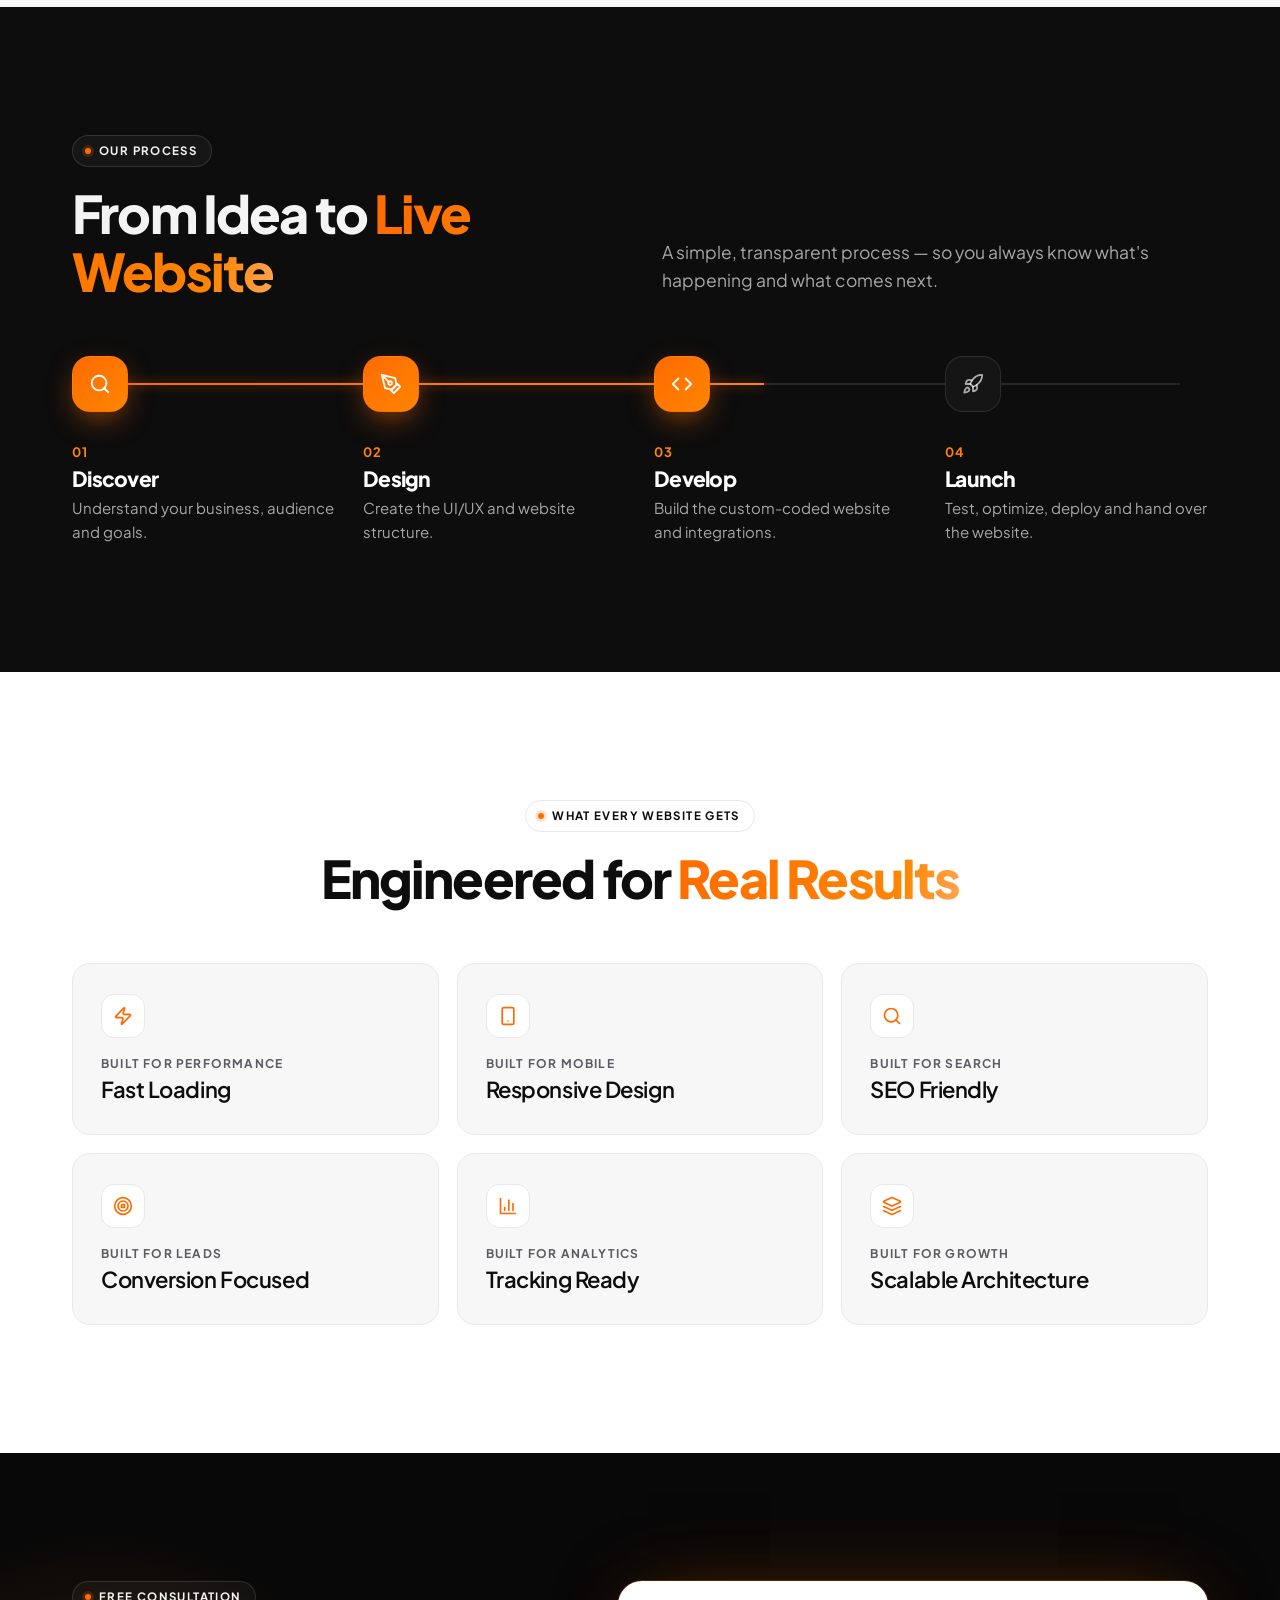
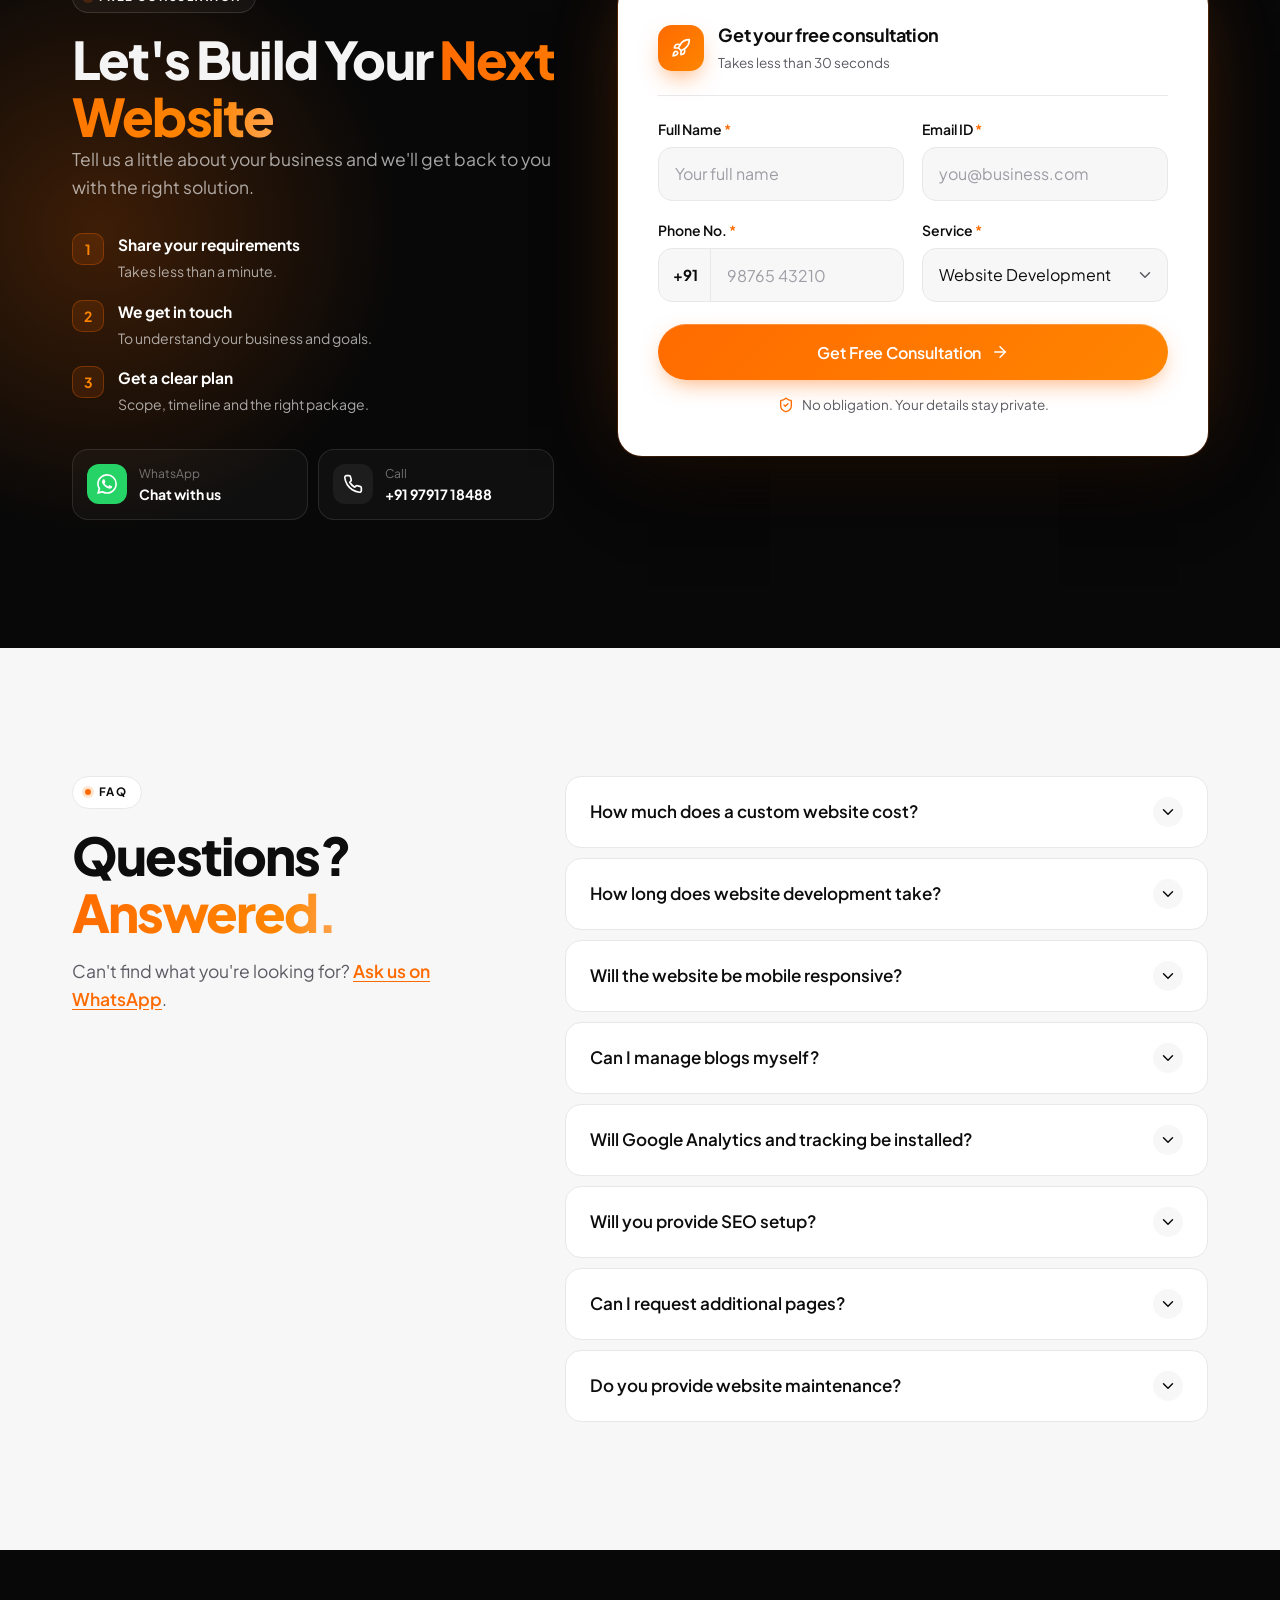
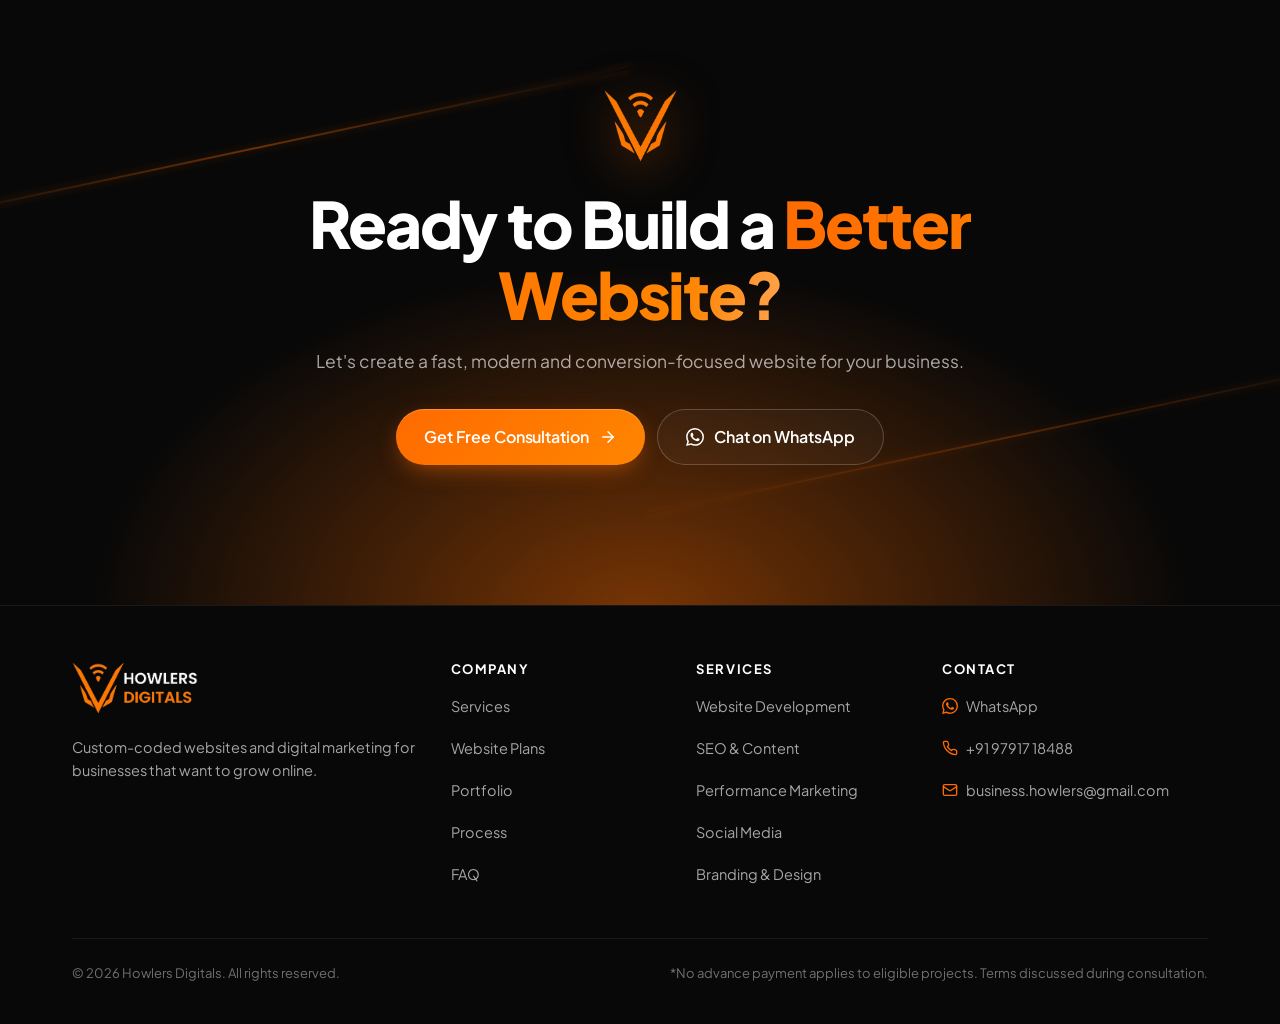
==== commit 6a7fcb6b: "Remove 'domain and hosting not included' note and hosting/domain FAQs Co-Authored-By: Claude Opus 5." ====
--- a/index.html
+++ b/index.html
@@ -33,7 +33,7 @@
   <noscript><link rel="stylesheet" href="https://fonts.googleapis.com/css2?family=Plus+Jakarta+Sans:wght@400..800&display=swap"></noscript>
 
   <link rel="preload" href="assets/img/logo.webp" as="image" type="image/webp">
-  <link rel="stylesheet" href="assets/css/styles.css?v=1.3.1">
+  <link rel="stylesheet" href="assets/css/styles.css?v=1.3.2">
 
   <script type="application/ld+json">
   {
@@ -586,7 +586,7 @@
         </div>
 
         <p class="plans-note reveal">
-          Launch prices are valid for a limited period. Domain and hosting are not included in either plan. Need something custom? <a href="contact" data-track="plans_custom_quote" data-popup>Ask for a quote</a>.
+          Launch prices are valid for a limited period. Need something custom? <a href="contact" data-track="plans_custom_quote" data-popup>Ask for a quote</a>.
         </p>
       </div>
     </section>
@@ -937,14 +937,6 @@
             <div class="qa__a"><div><p>It depends on the plan, the number of pages and how quickly content is ready. We confirm a clear delivery timeline with you before work begins.</p></div></div>
           </div>
           <div class="qa">
-            <h3><button type="button" aria-expanded="false">Is hosting included?<svg class="i"><use href="#i-chevron"/></svg></button></h3>
-            <div class="qa__a"><div><p>Hosting is not included in the plans. We can deploy the website to your existing hosting, or help you choose and set up the right hosting for your business.</p></div></div>
-          </div>
-          <div class="qa">
-            <h3><button type="button" aria-expanded="false">Is the domain included?<svg class="i"><use href="#i-chevron"/></svg></button></h3>
-            <div class="qa__a"><div><p>The domain is not included in the plans. You can use a domain you already own, or we can help you register one.</p></div></div>
-          </div>
-          <div class="qa">
             <h3><button type="button" aria-expanded="false">Will the website be mobile responsive?<svg class="i"><use href="#i-chevron"/></svg></button></h3>
             <div class="qa__a"><div><p>Yes. Every website we build is designed mobile-first and tested across phones, tablets and desktops.</p></div></div>
           </div>
@@ -1105,7 +1097,7 @@
     </div>
   </div>
 
-  <script src="assets/js/config.js?v=1.3.1" defer></script>
-  <script src="assets/js/main.js?v=1.3.1" defer></script>
+  <script src="assets/js/config.js?v=1.3.2" defer></script>
+  <script src="assets/js/main.js?v=1.3.2" defer></script>
 </body>
 </html>
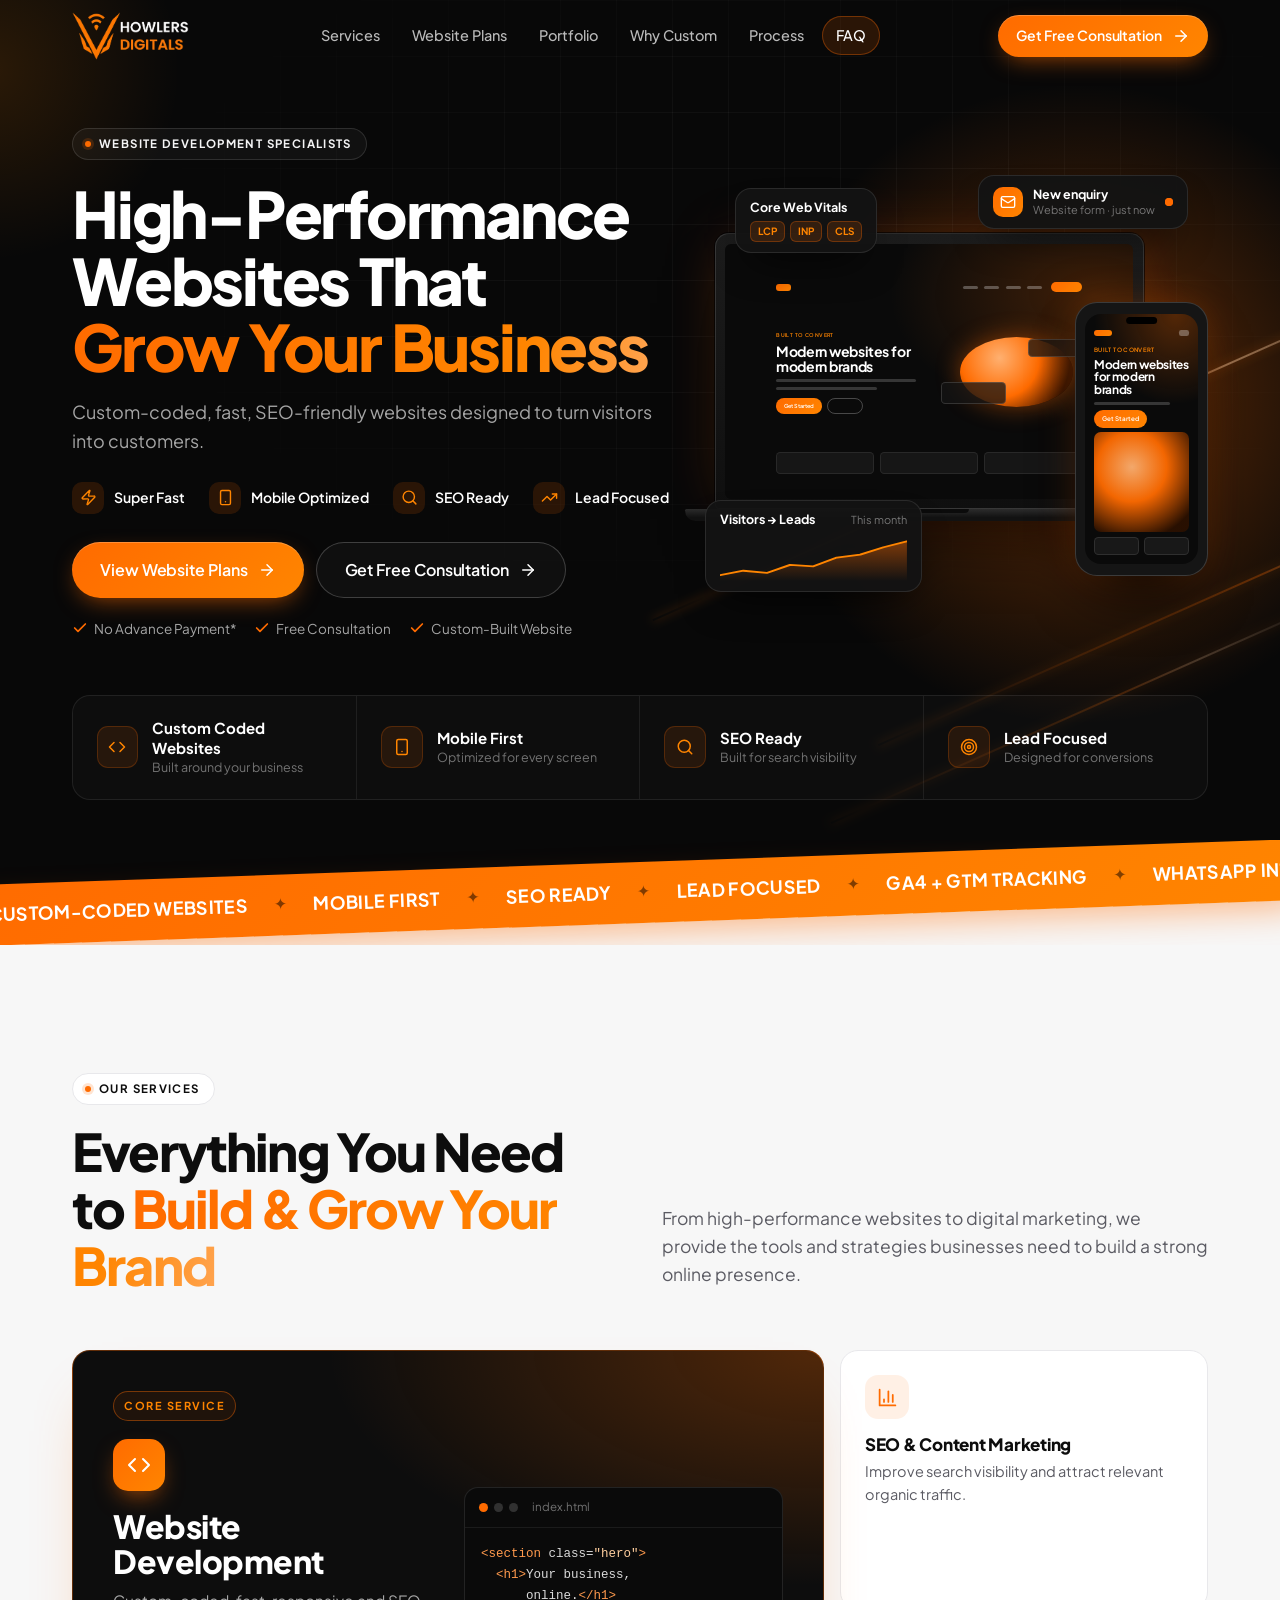
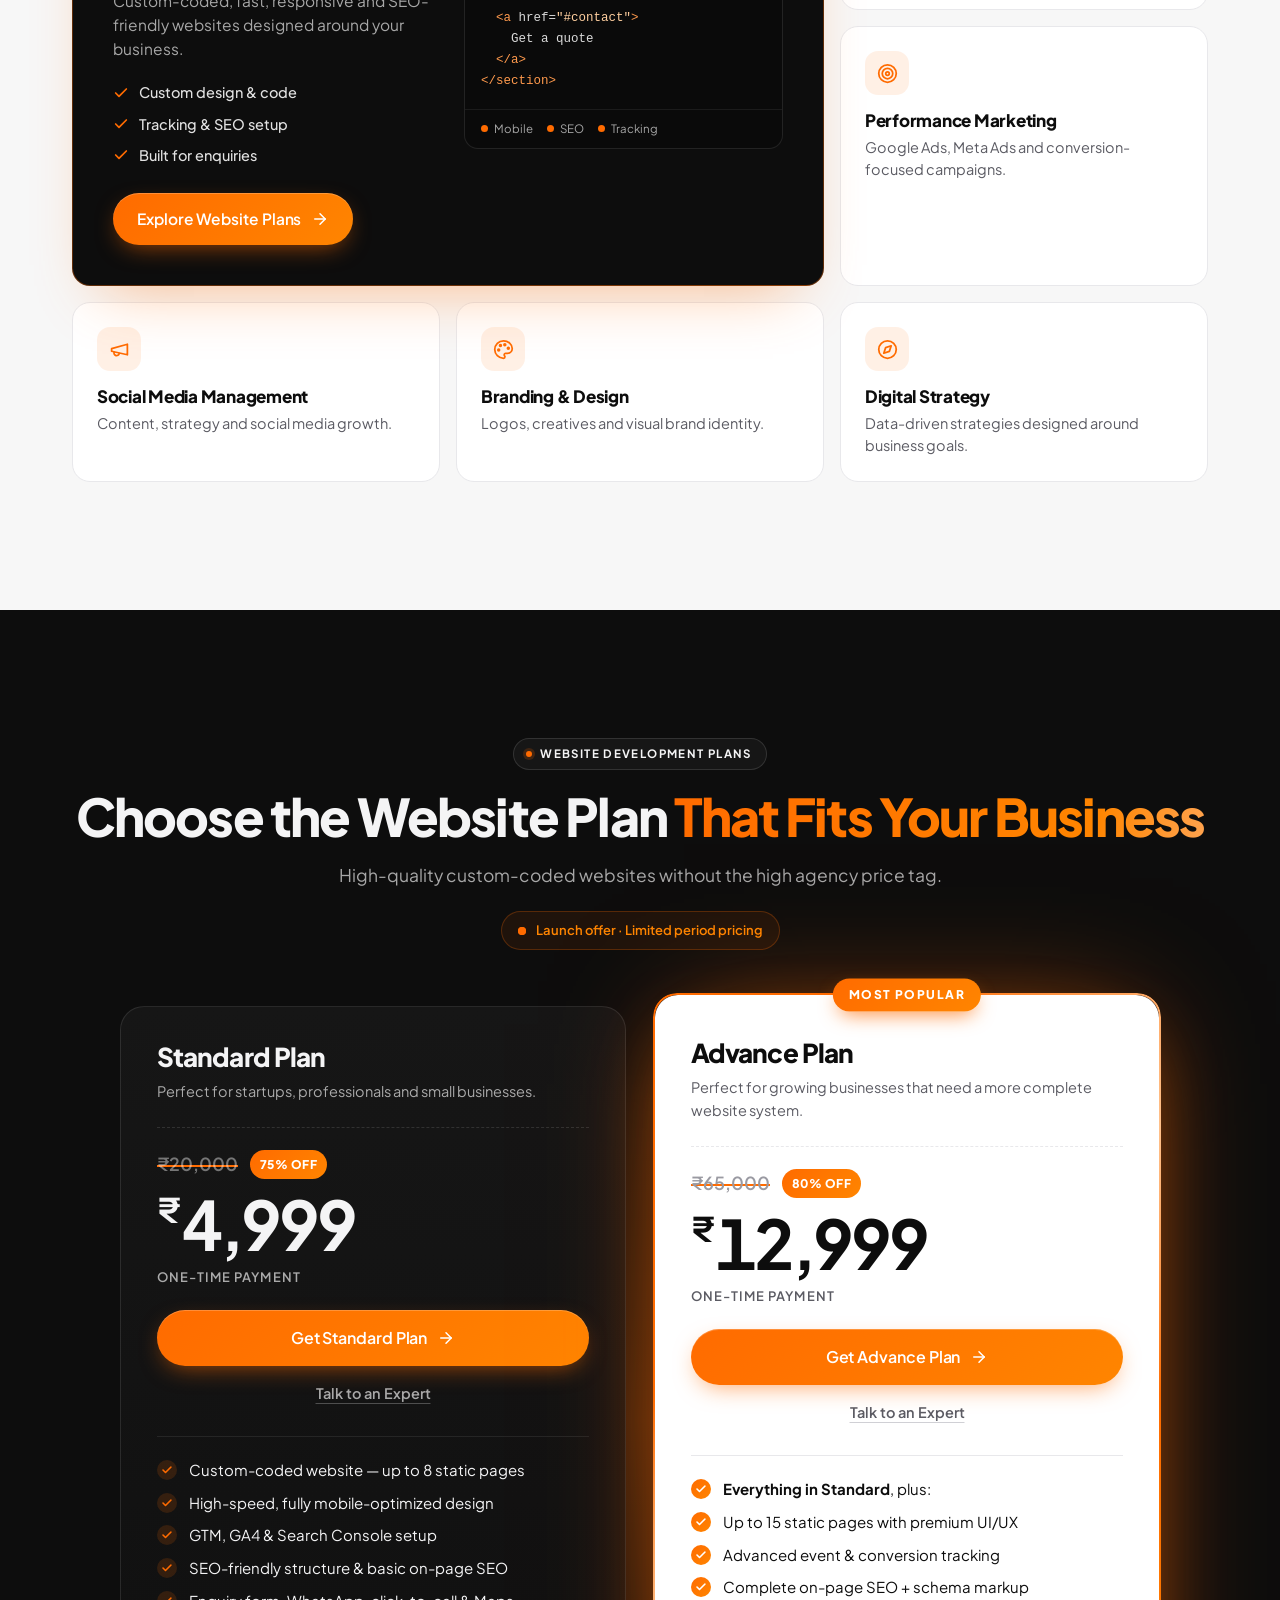
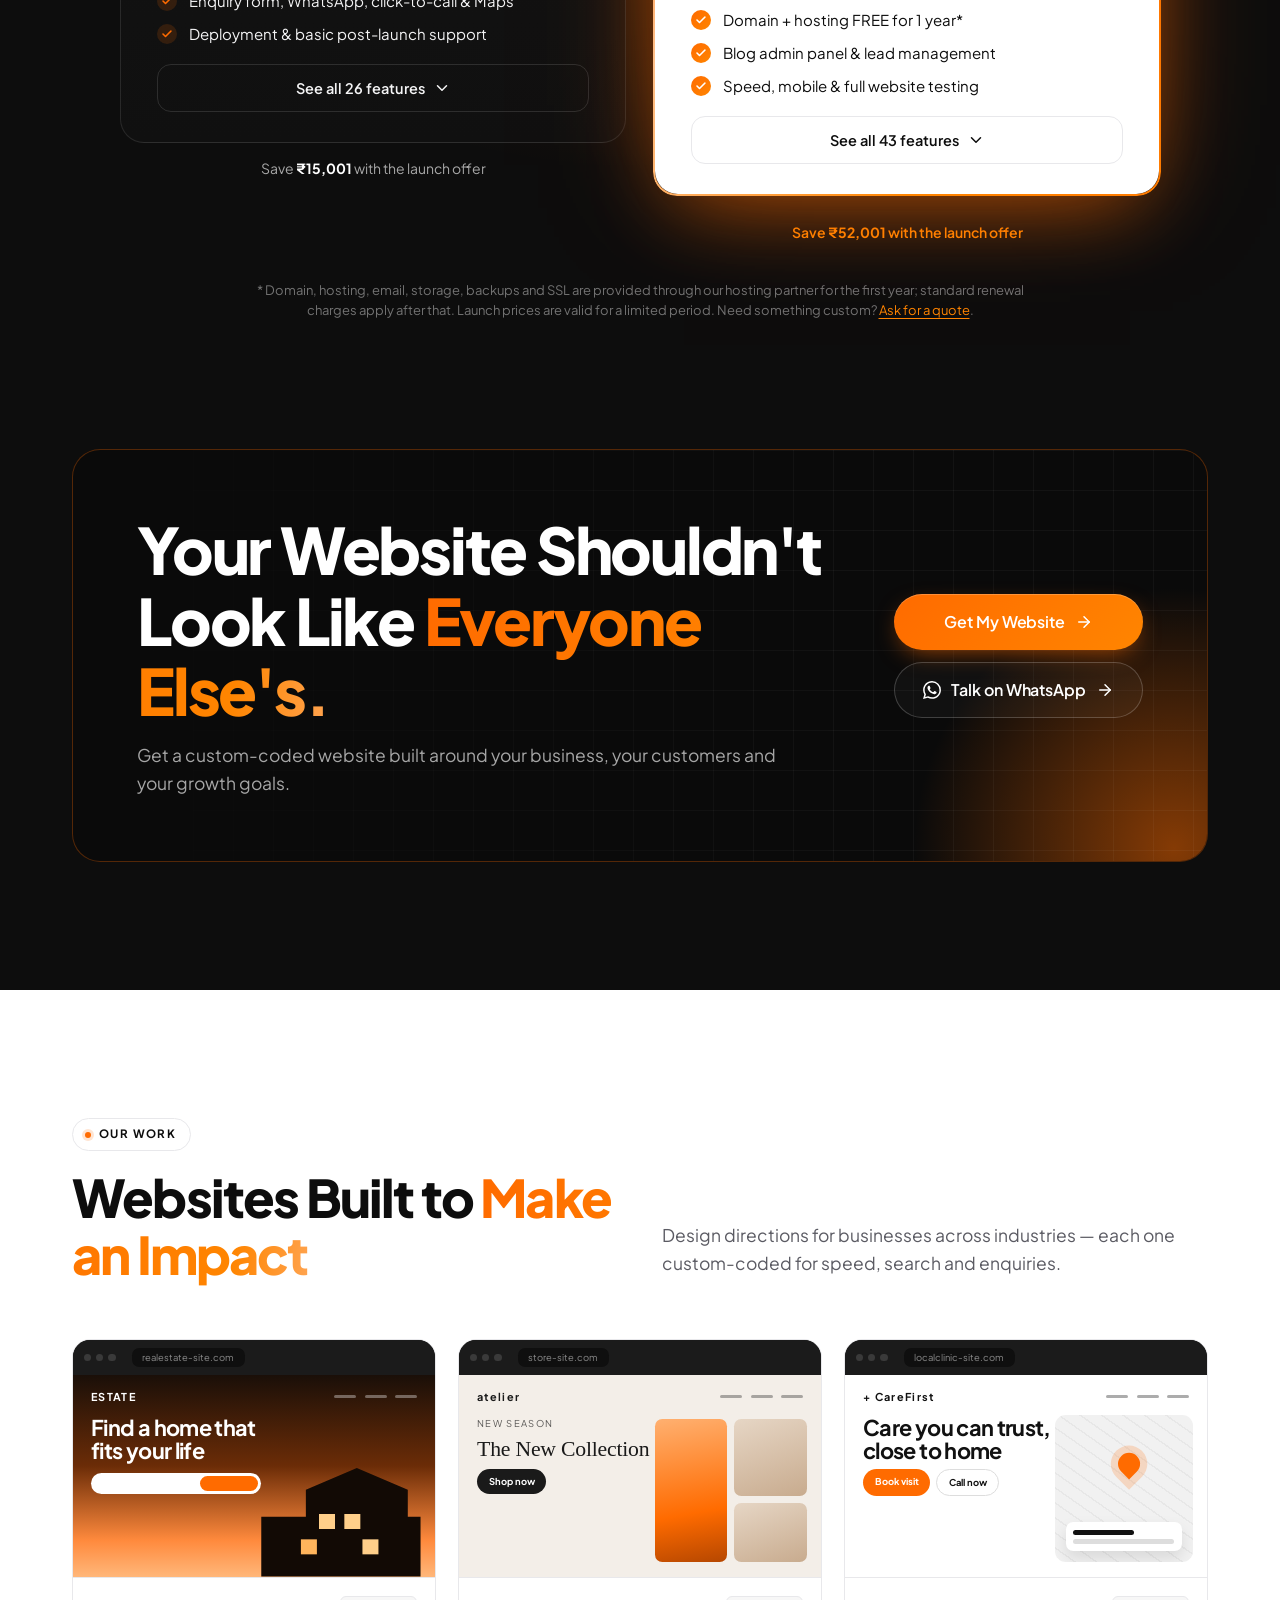
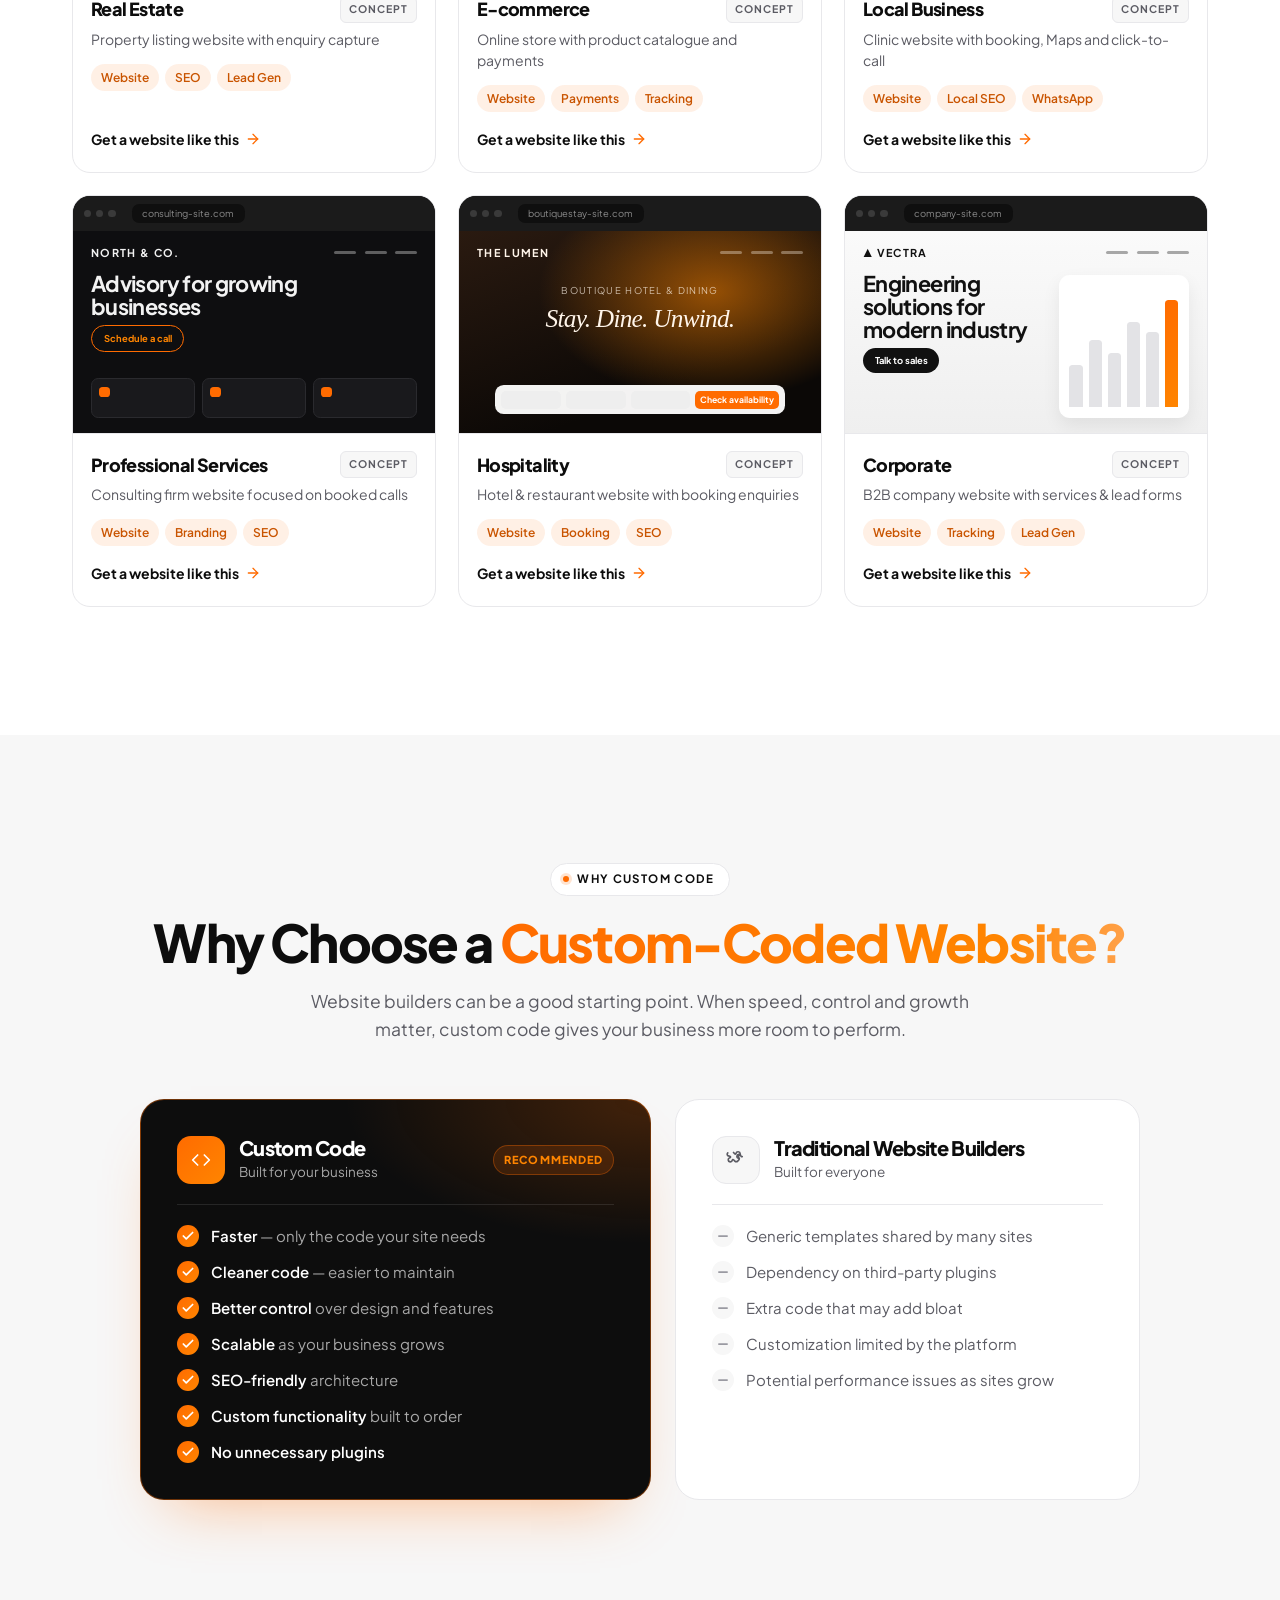
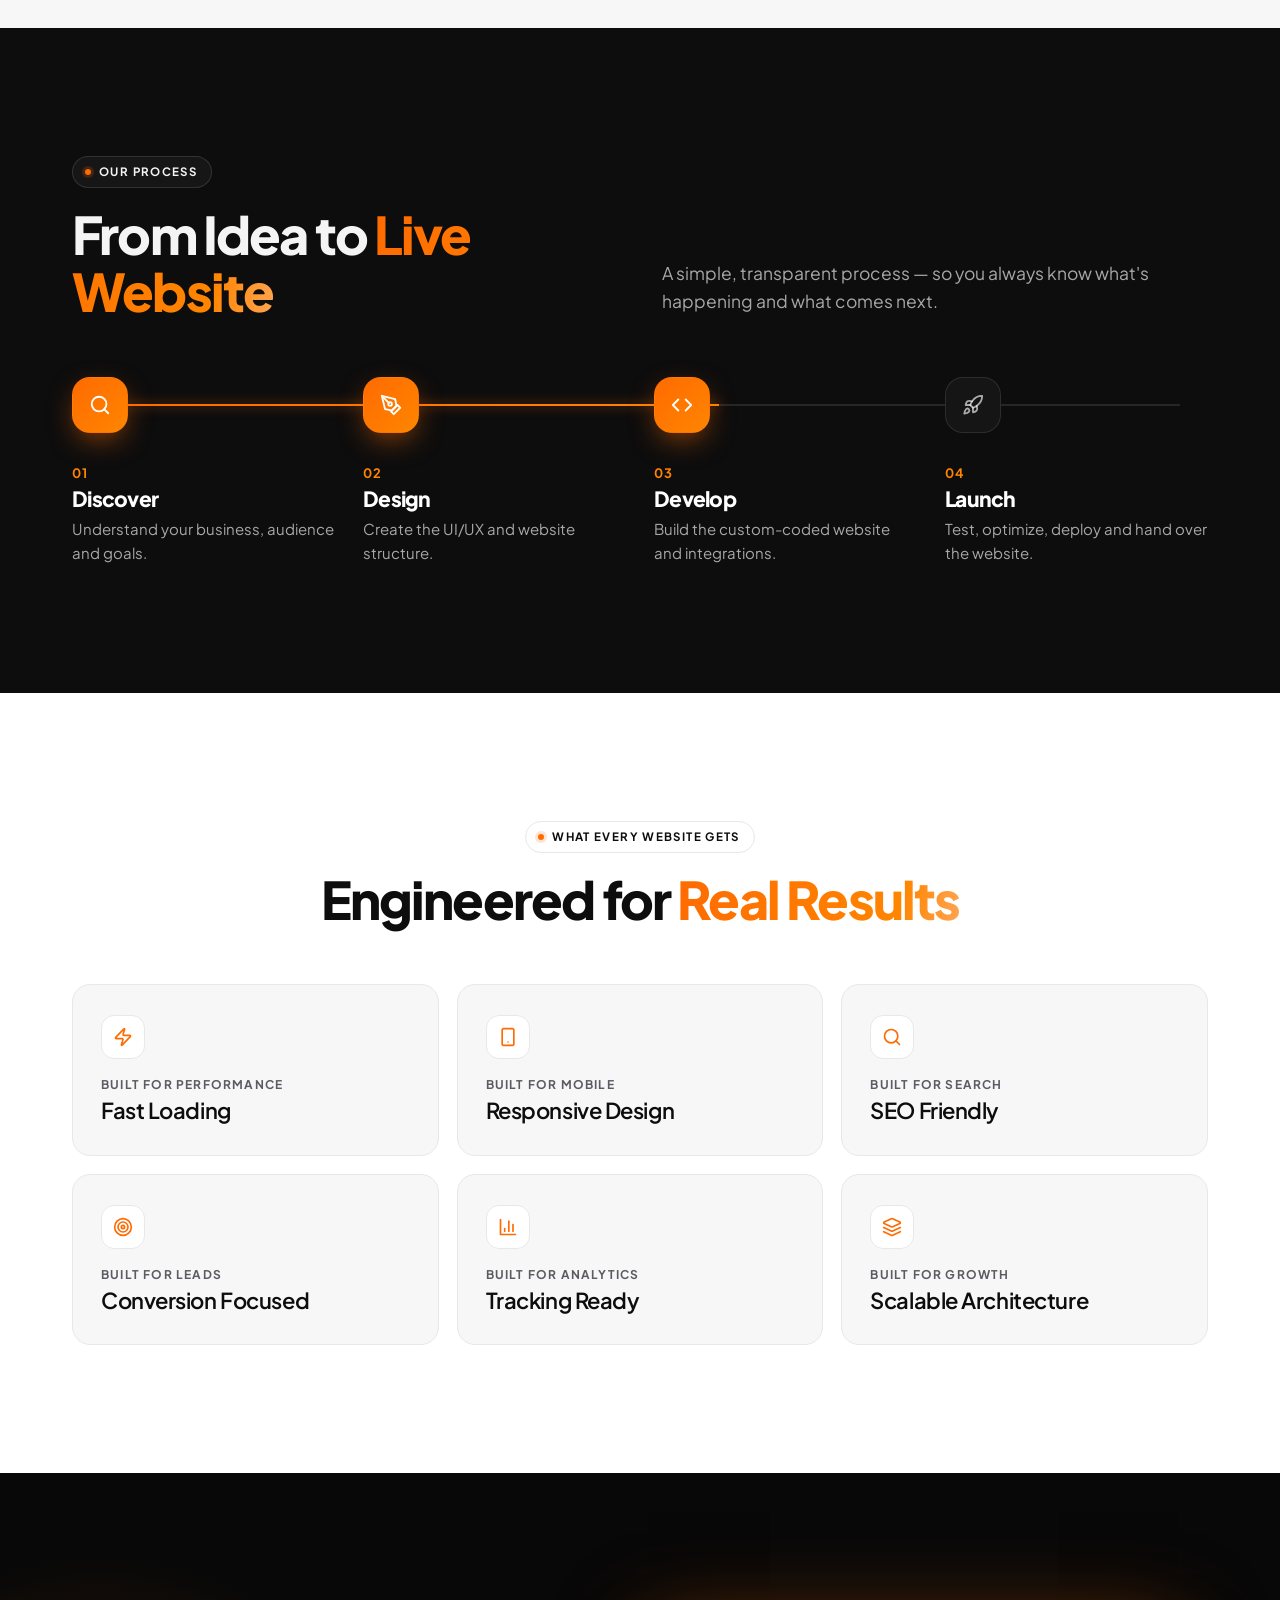
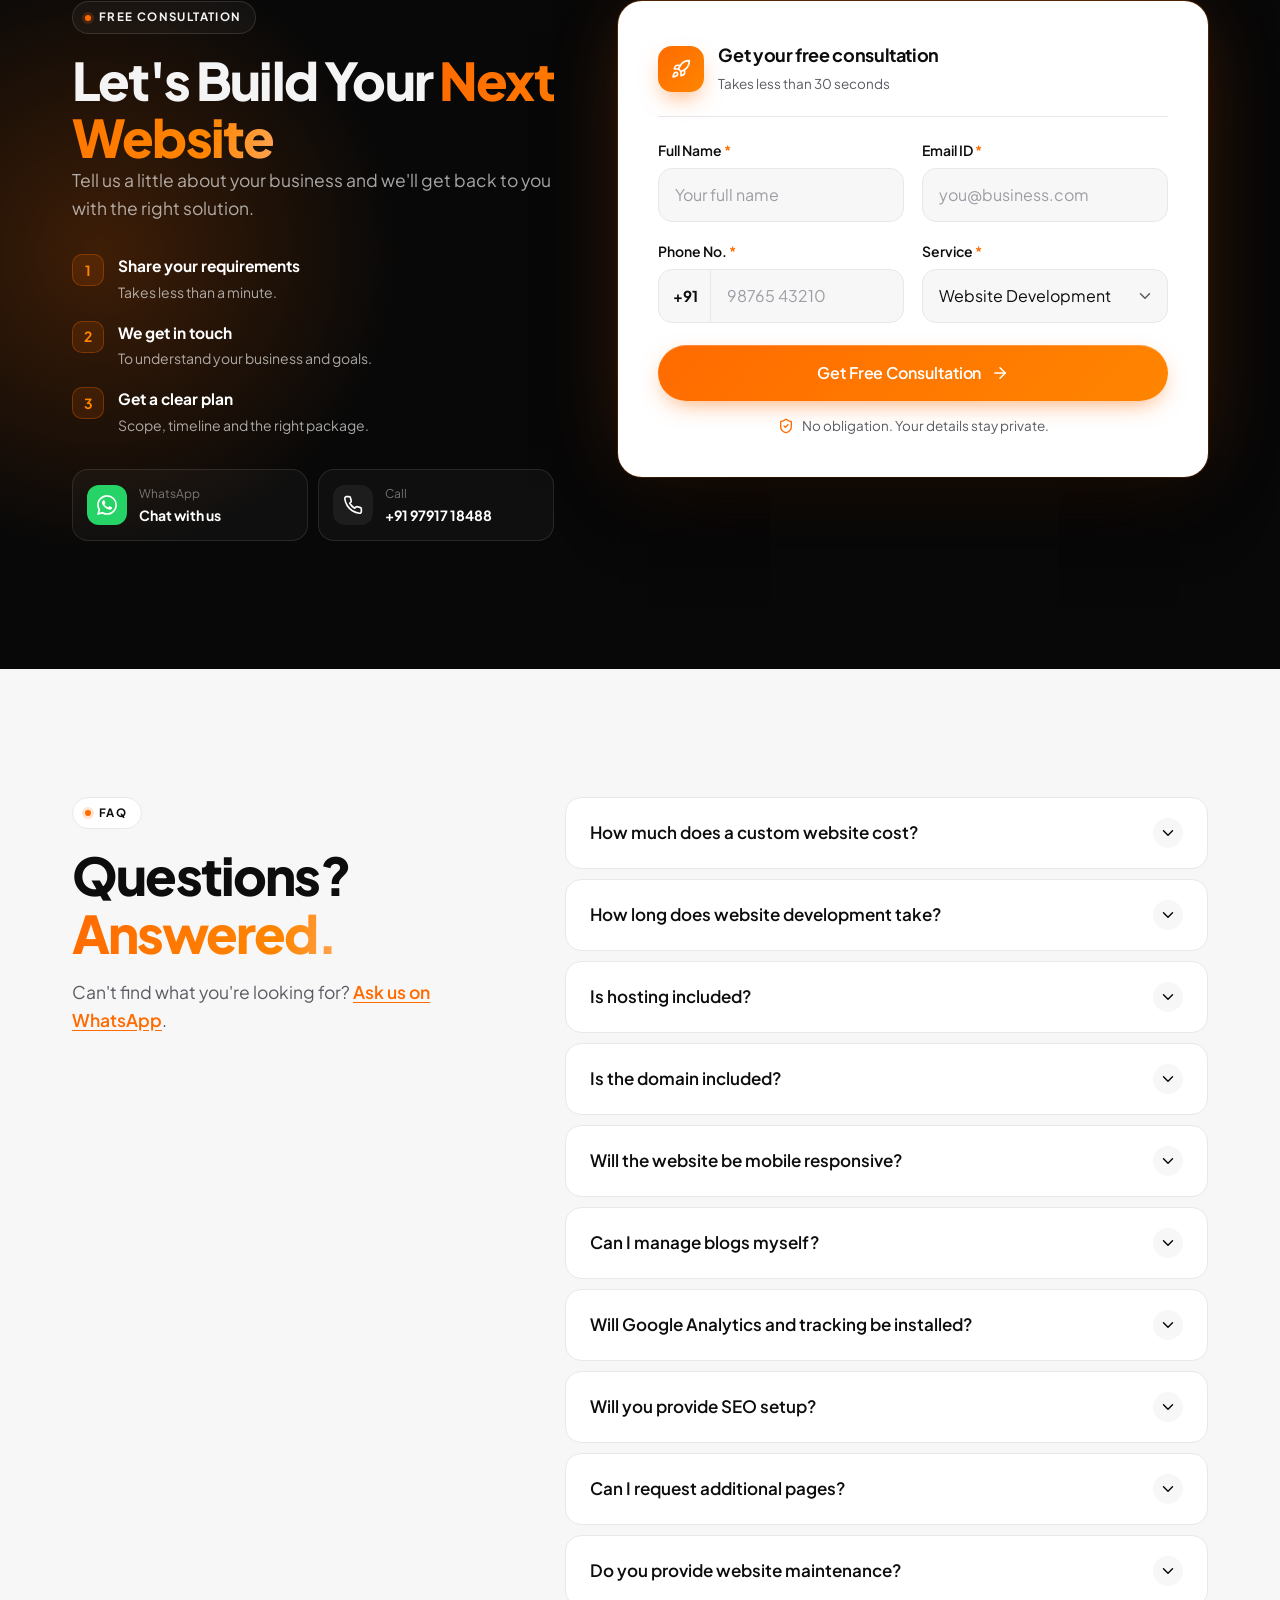
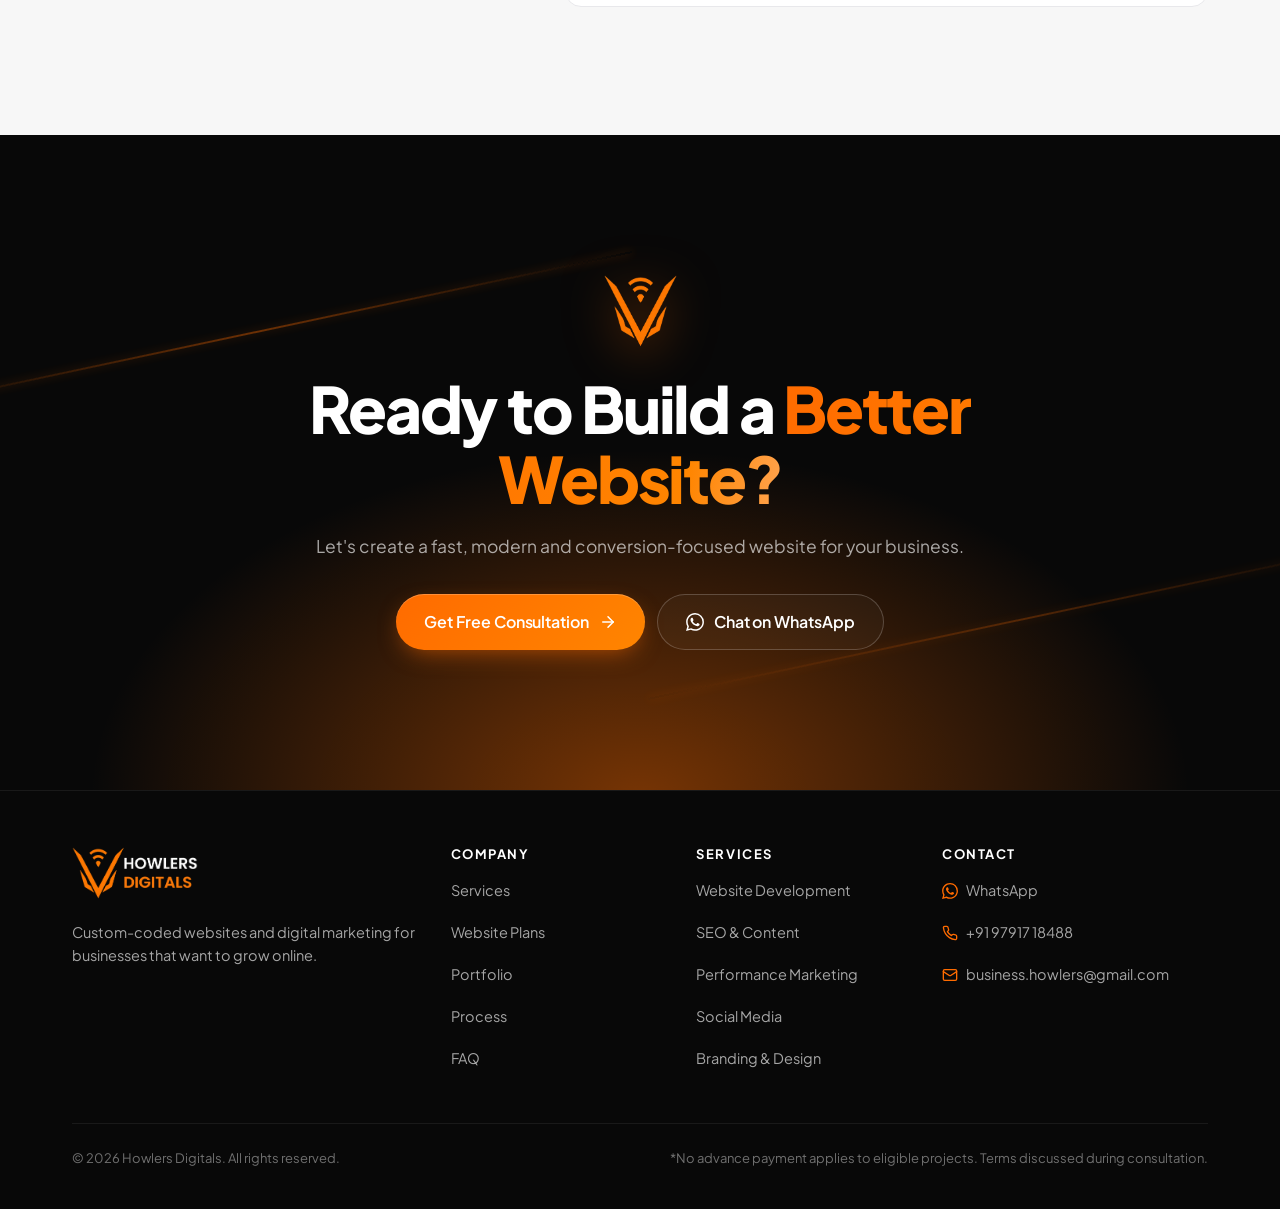
==== commit 6cadbb23: "Restore free domain, hosting and email in the Advance plan Bring back the Advance plan content from " ====
--- a/index.html
+++ b/index.html
@@ -33,7 +33,7 @@
   <noscript><link rel="stylesheet" href="https://fonts.googleapis.com/css2?family=Plus+Jakarta+Sans:wght@400..800&display=swap"></noscript>
 
   <link rel="preload" href="assets/img/logo.webp" as="image" type="image/webp">
-  <link rel="stylesheet" href="assets/css/styles.css?v=1.3.2">
+  <link rel="stylesheet" href="assets/css/styles.css?v=1.3.4">
 
   <script type="application/ld+json">
   {
@@ -503,13 +503,13 @@
                 <li><svg class="i"><use href="#i-check"/></svg>Up to 15 static pages with premium UI/UX</li>
                 <li><svg class="i"><use href="#i-check"/></svg>Advanced event &amp; conversion tracking</li>
                 <li><svg class="i"><use href="#i-check"/></svg>Complete on-page SEO + schema markup</li>
-                <li><svg class="i"><use href="#i-check"/></svg>Google indexing &amp; post-launch technical support</li>
+                <li><svg class="i"><use href="#i-check"/></svg>Domain + hosting FREE for 1 year*</li>
                 <li><svg class="i"><use href="#i-check"/></svg>Blog admin panel &amp; lead management</li>
                 <li><svg class="i"><use href="#i-check"/></svg>Speed, mobile &amp; full website testing</li>
               </ul>
 
               <button class="plan__toggle" type="button" aria-expanded="false" aria-controls="adv-all">
-                <span data-label-closed="See all 38 features" data-label-open="Hide full feature list">See all 38 features</span>
+                <span data-label-closed="See all 43 features" data-label-open="Hide full feature list">See all 43 features</span>
                 <svg class="i"><use href="#i-chevron"/></svg>
               </button>
 
@@ -556,6 +556,16 @@
                     </ul>
                   </div>
                   <div class="fgroup">
+                    <h4>Hosting &amp; Email*</h4>
+                    <ul class="checks">
+                      <li><svg class="i"><use href="#i-check"/></svg>Domain + Hosting FREE for 1 Year*</li>
+                      <li><svg class="i"><use href="#i-check"/></svg>2 Professional Email Accounts*</li>
+                      <li><svg class="i"><use href="#i-check"/></svg>20 GB SSD Storage*</li>
+                      <li><svg class="i"><use href="#i-check"/></svg>Free Weekly Backups*</li>
+                      <li><svg class="i"><use href="#i-check"/></svg>Free SSL*</li>
+                    </ul>
+                  </div>
+                  <div class="fgroup">
                     <h4>Blog &amp; Backend</h4>
                     <ul class="checks">
                       <li><svg class="i"><use href="#i-check"/></svg>Admin Panel for Blog</li>
@@ -586,7 +596,7 @@
         </div>
 
         <p class="plans-note reveal">
-          Launch prices are valid for a limited period. Need something custom? <a href="contact" data-track="plans_custom_quote" data-popup>Ask for a quote</a>.
+          * Domain, hosting, email, storage, backups and SSL are provided through our hosting partner for the first year; standard renewal charges apply after that. Launch prices are valid for a limited period. Need something custom? <a href="contact" data-track="plans_custom_quote" data-popup>Ask for a quote</a>.
         </p>
       </div>
     </section>
@@ -937,6 +947,14 @@
             <div class="qa__a"><div><p>It depends on the plan, the number of pages and how quickly content is ready. We confirm a clear delivery timeline with you before work begins.</p></div></div>
           </div>
           <div class="qa">
+            <h3><button type="button" aria-expanded="false">Is hosting included?<svg class="i"><use href="#i-chevron"/></svg></button></h3>
+            <div class="qa__a"><div><p>Yes, with the Advance Plan — hosting is free for the first year, along with SSL, weekly backups and 20 GB SSD storage. Renewal charges apply after one year. For the Standard Plan, we can deploy to your existing hosting or recommend one.</p></div></div>
+          </div>
+          <div class="qa">
+            <h3><button type="button" aria-expanded="false">Is the domain included?<svg class="i"><use href="#i-chevron"/></svg></button></h3>
+            <div class="qa__a"><div><p>The Advance Plan includes a domain free for the first year. With the Standard Plan, you can use a domain you already own or we can help you register one.</p></div></div>
+          </div>
+          <div class="qa">
             <h3><button type="button" aria-expanded="false">Will the website be mobile responsive?<svg class="i"><use href="#i-chevron"/></svg></button></h3>
             <div class="qa__a"><div><p>Yes. Every website we build is designed mobile-first and tested across phones, tablets and desktops.</p></div></div>
           </div>
@@ -1097,7 +1115,7 @@
     </div>
   </div>
 
-  <script src="assets/js/config.js?v=1.3.2" defer></script>
-  <script src="assets/js/main.js?v=1.3.2" defer></script>
+  <script src="assets/js/config.js?v=1.3.4" defer></script>
+  <script src="assets/js/main.js?v=1.3.4" defer></script>
 </body>
 </html>
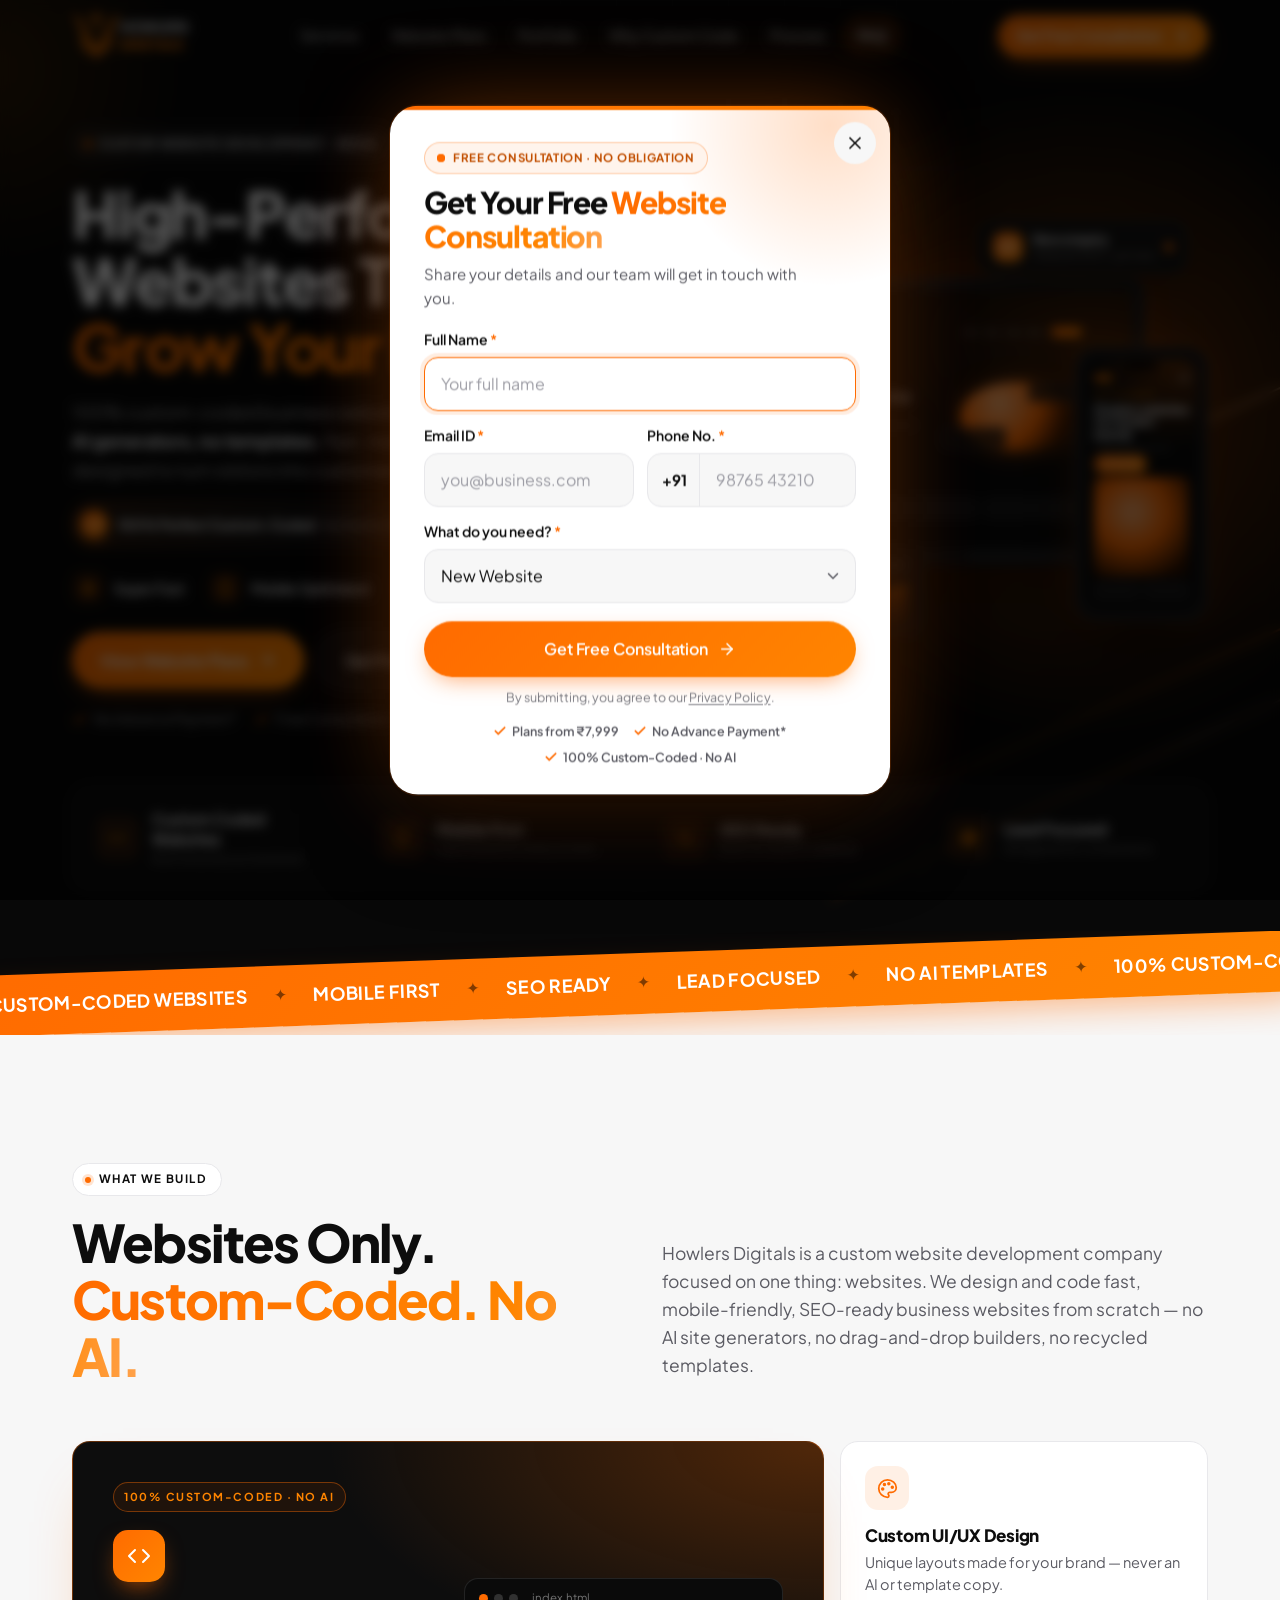
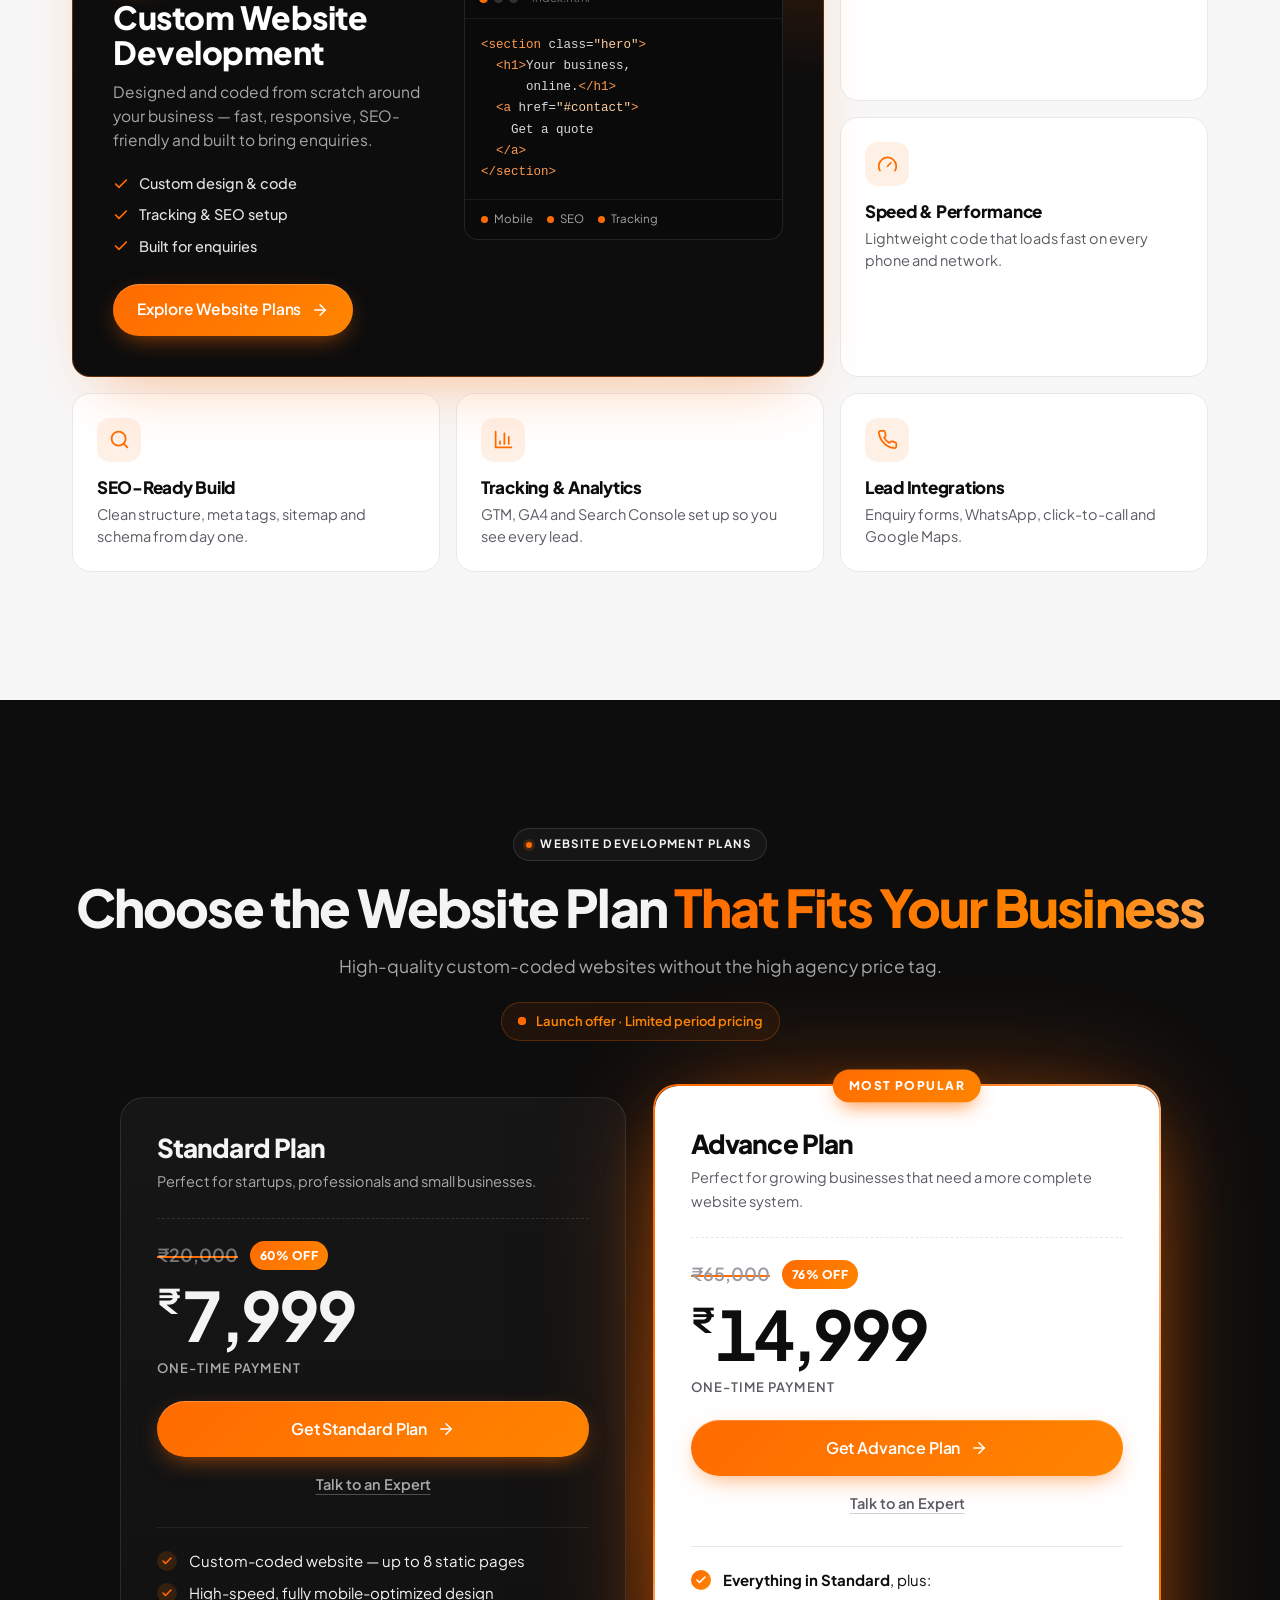
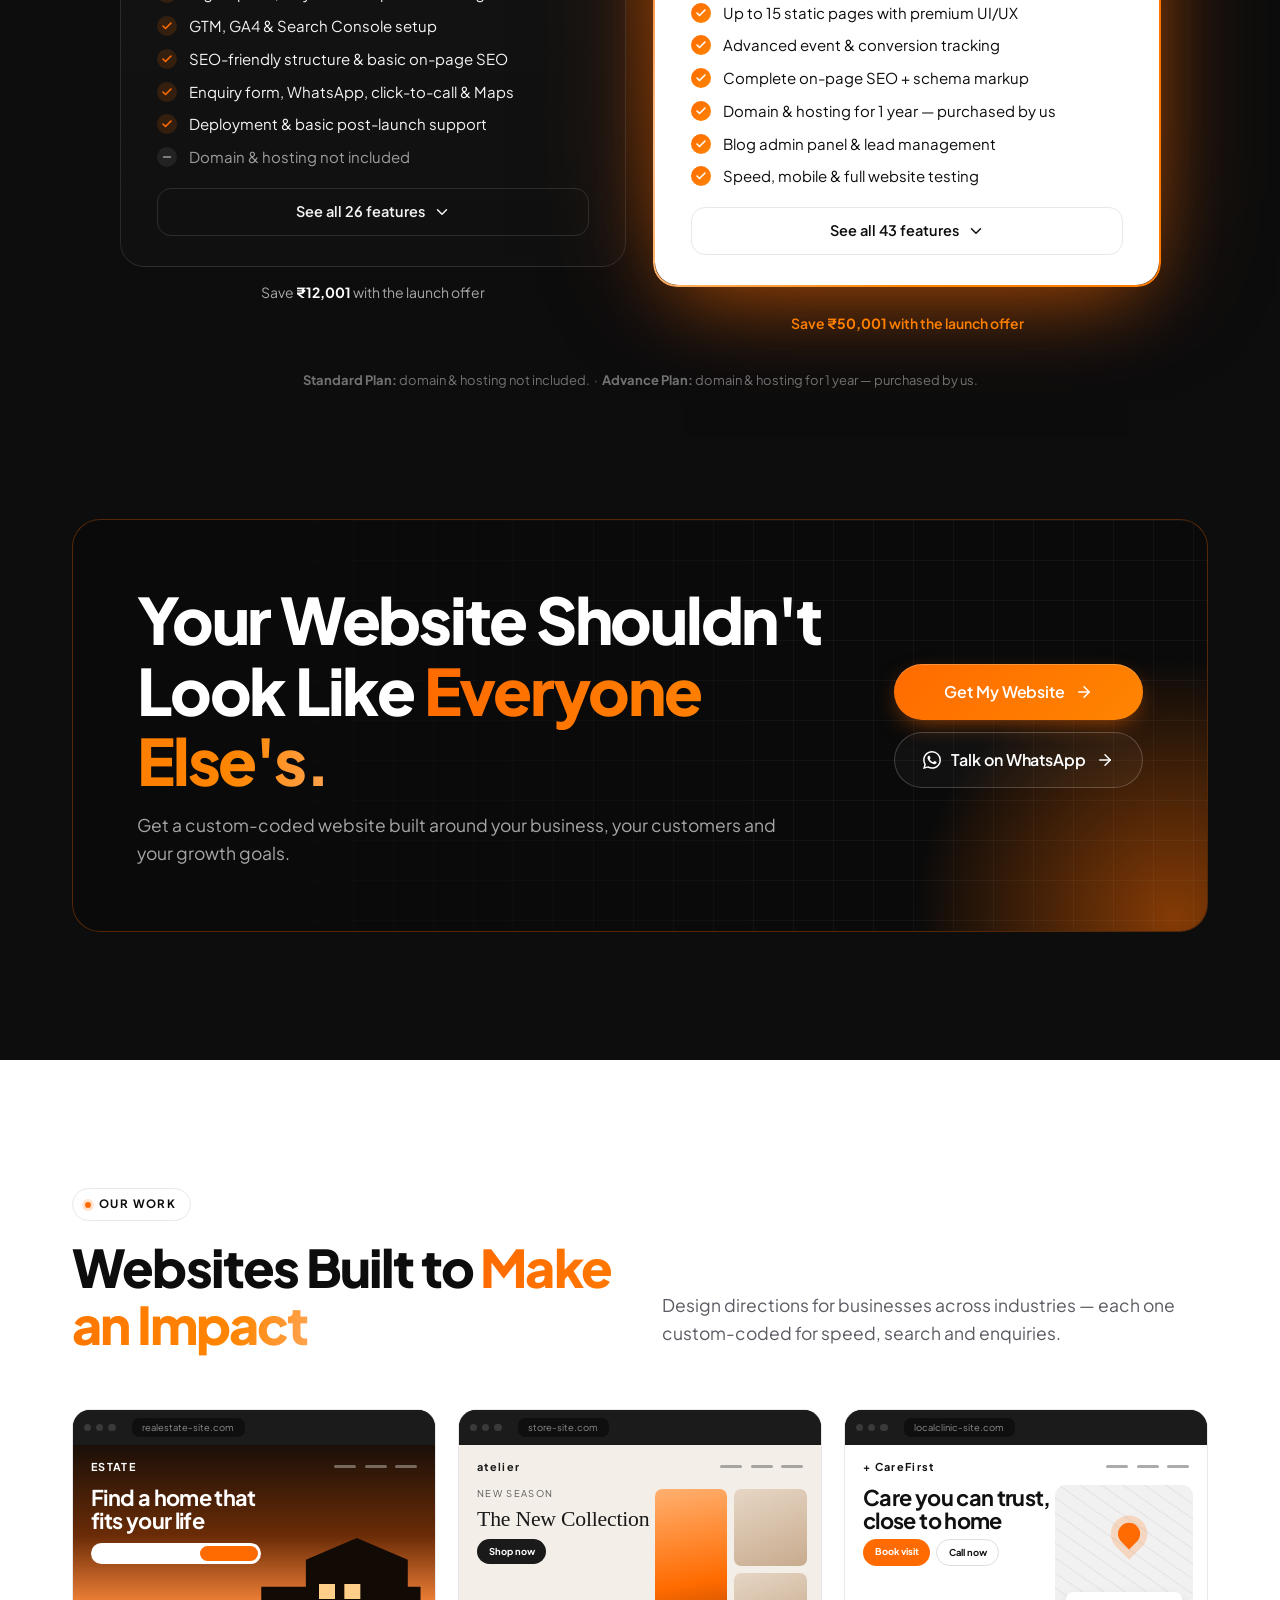
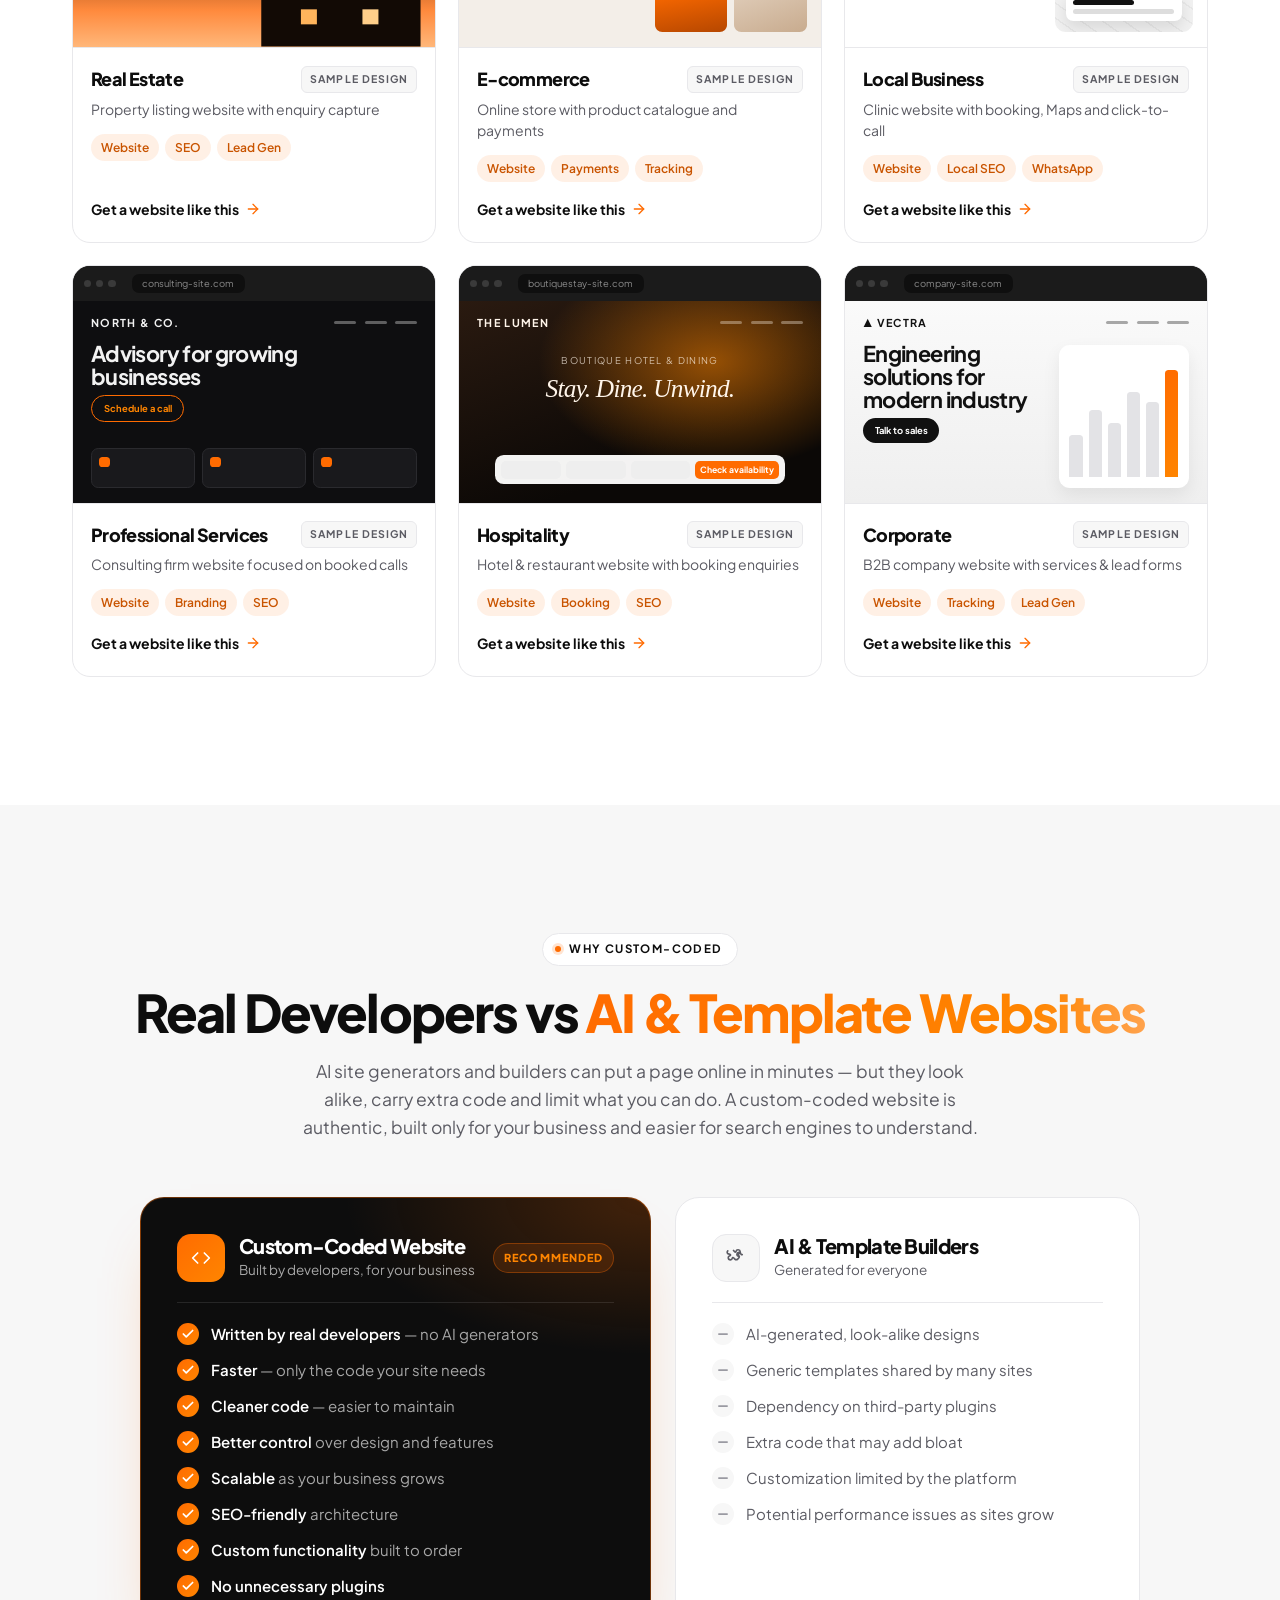
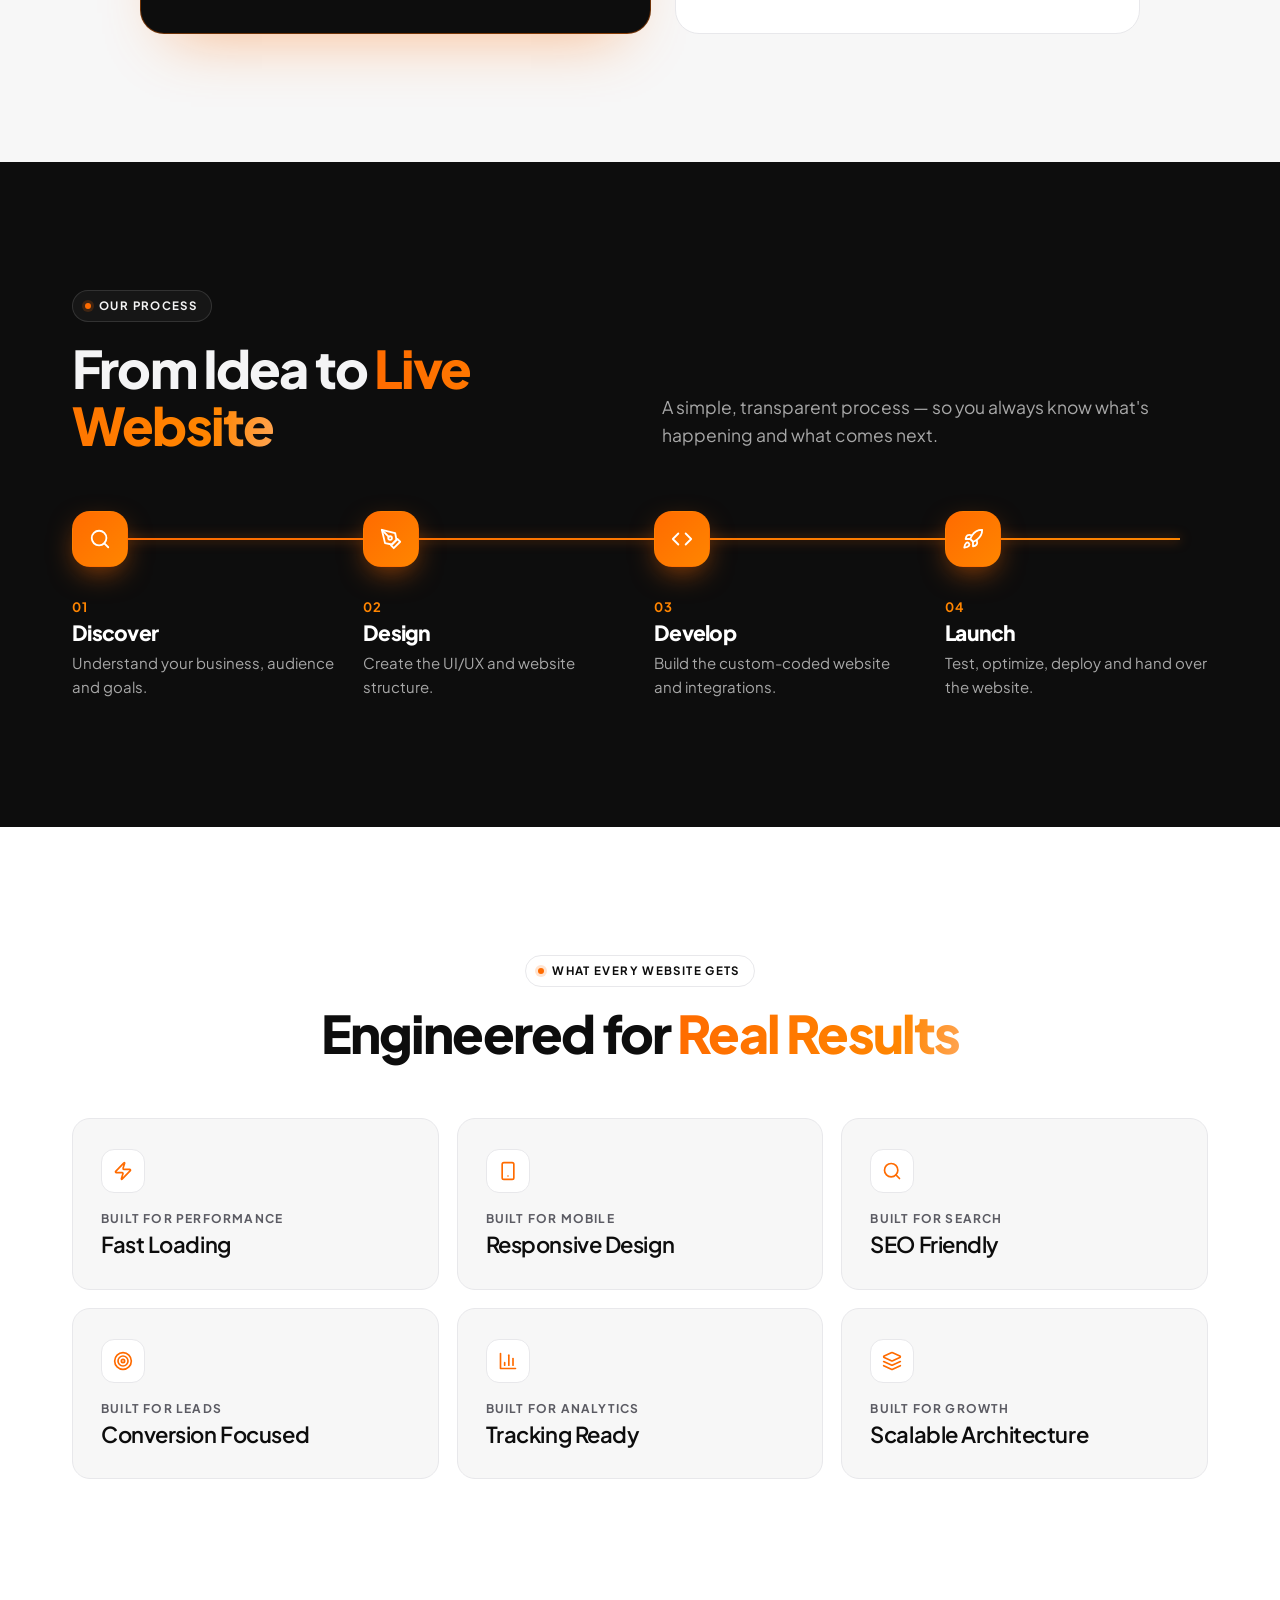
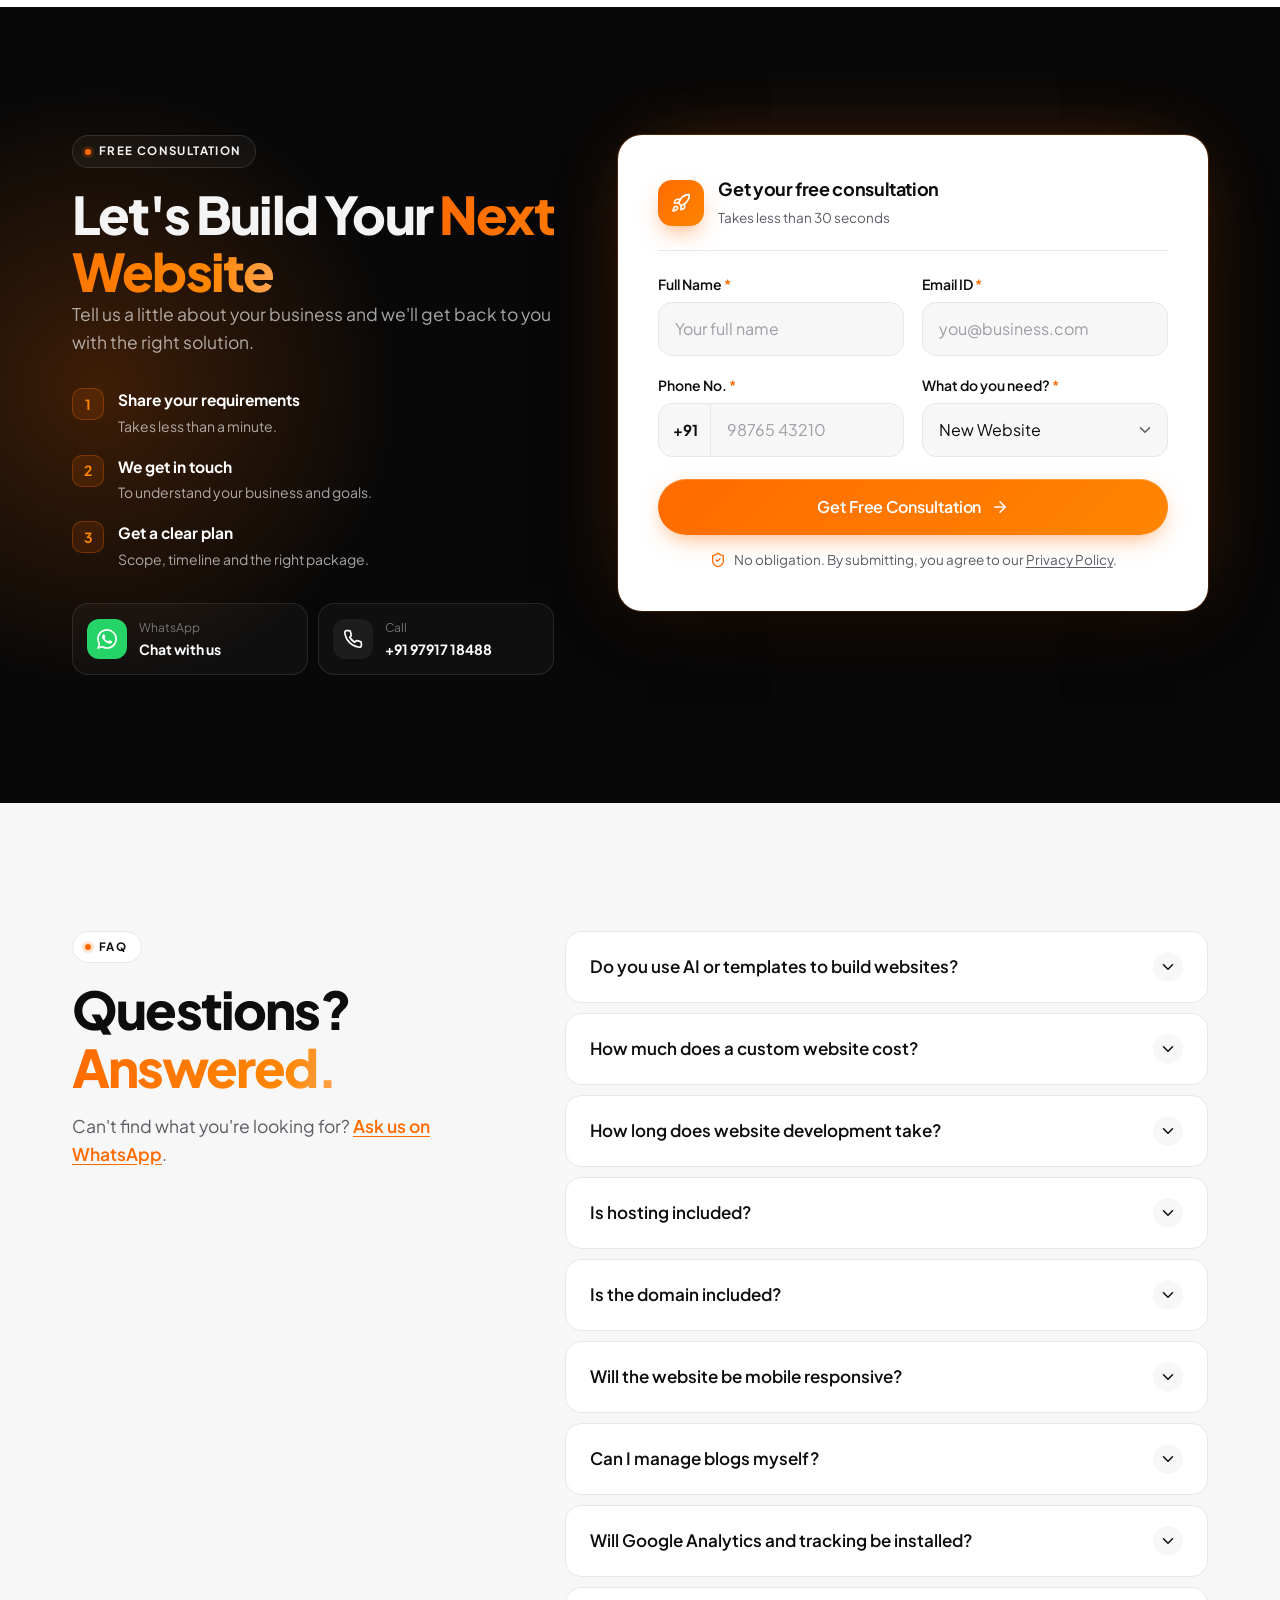
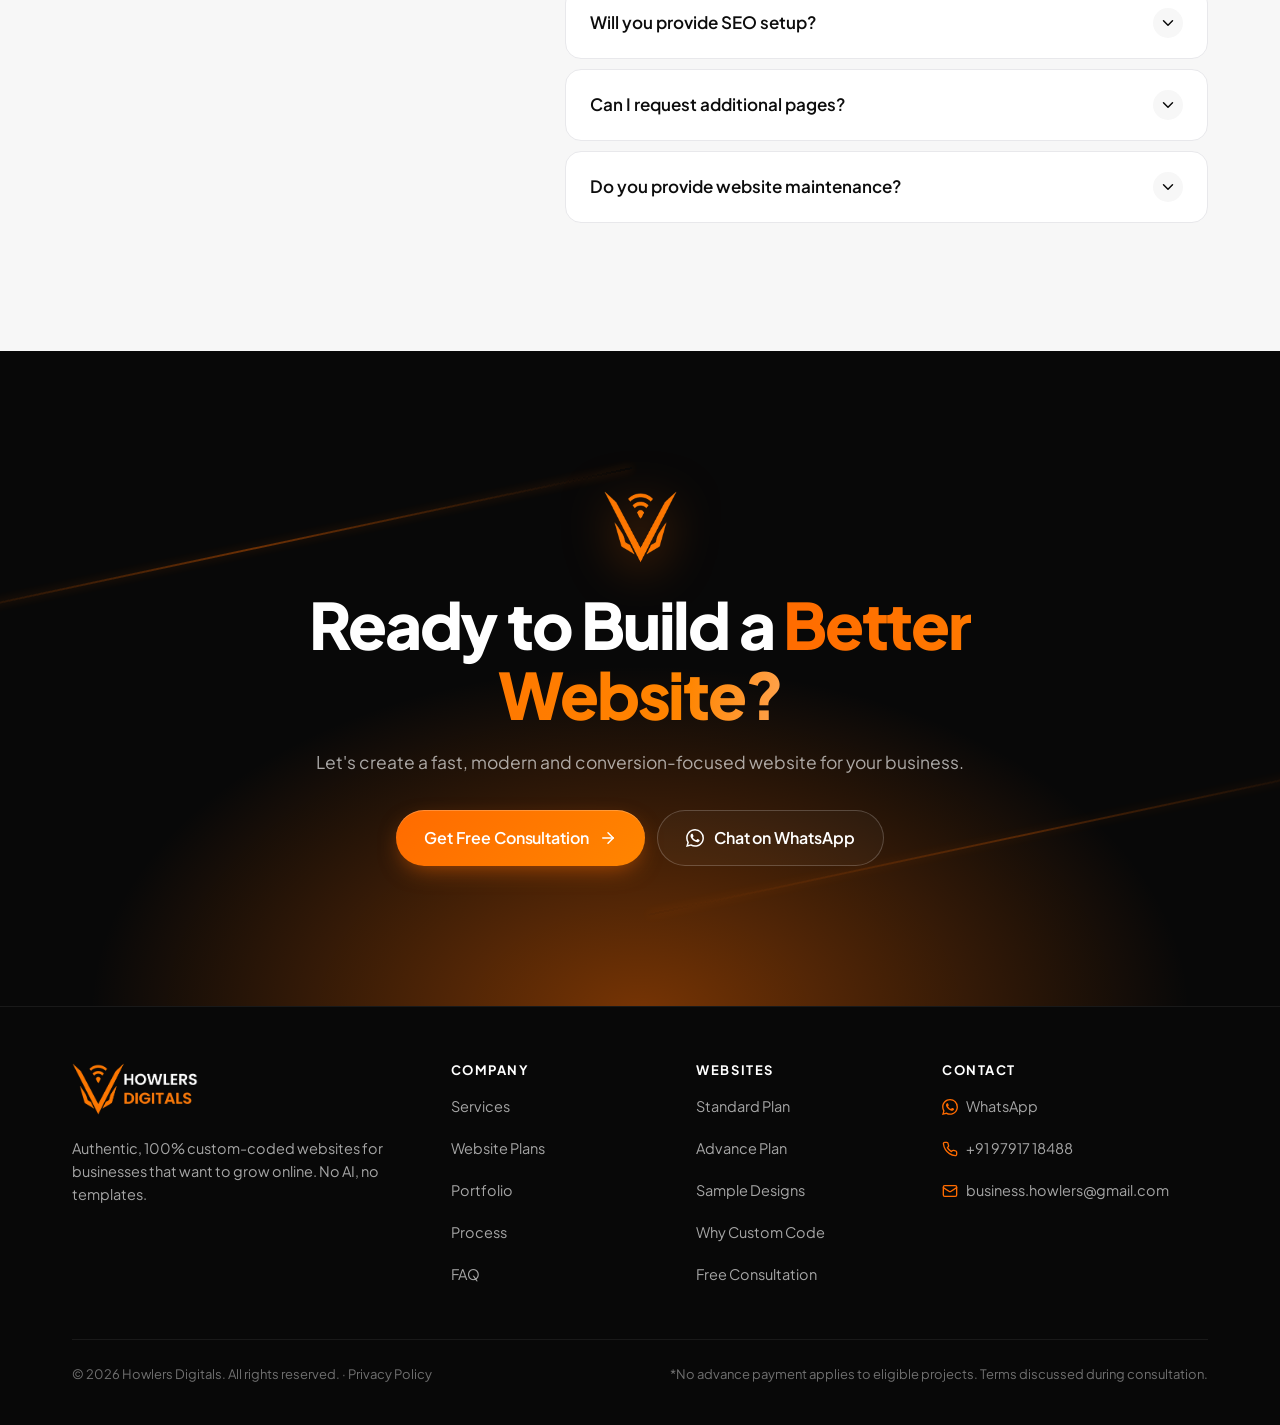
==== commit 1e6d4a0c: "New pricing, custom-coded messaging, mobile polish and safer lead capture - Plans: Standard ₹7,999 (" ====
--- a/index.html
+++ b/index.html
@@ -10,15 +10,15 @@
   })(window,document,'script','dataLayer','GTM-NW4J6R95');</script>
   <!-- End Google Tag Manager -->
   <meta name="viewport" content="width=device-width, initial-scale=1, viewport-fit=cover">
-  <title>Howlers Digitals — Custom-Coded, High-Performance Websites</title>
-  <meta name="description" content="Howlers Digitals builds fast, modern, SEO-friendly custom-coded websites that turn visitors into customers. Website plans from ₹4,999. Free consultation.">
+  <title>Custom-Coded Website Development in India | Howlers Digitals</title>
+  <meta name="description" content="Get a 100% custom-coded, SEO-friendly business website built by real developers — no AI, no templates. Fast, mobile-first website plans from ₹7,999. Free consultation.">
   <meta name="theme-color" content="#080808">
   <link rel="canonical" href="https://offer.howlers.in/">
 
   <!-- Open Graph -->
   <meta property="og:type" content="website">
-  <meta property="og:title" content="Howlers Digitals — High-Performance Websites That Grow Your Business">
-  <meta property="og:description" content="Custom-coded, fast, SEO-friendly websites designed to turn visitors into customers.">
+  <meta property="og:title" content="Custom-Coded Website Development in India | Howlers Digitals">
+  <meta property="og:description" content="100% custom-coded, authentic business websites built by real developers — no AI, no templates. Fast, SEO-friendly and designed to turn visitors into customers.">
   <meta property="og:url" content="https://offer.howlers.in/">
   <meta property="og:site_name" content="Howlers Digitals">
   <meta property="og:image" content="https://offer.howlers.in/assets/img/howlers-logo.png">
@@ -33,22 +33,118 @@
   <noscript><link rel="stylesheet" href="https://fonts.googleapis.com/css2?family=Plus+Jakarta+Sans:wght@400..800&display=swap"></noscript>
 
   <link rel="preload" href="assets/img/logo.webp" as="image" type="image/webp">
-  <link rel="stylesheet" href="assets/css/styles.css?v=1.3.4">
+  <link rel="stylesheet" href="assets/css/styles.css?v=1.3.7">
 
   <script type="application/ld+json">
   {
     "@context": "https://schema.org",
     "@type": "ProfessionalService",
     "name": "Howlers Digitals",
-    "description": "Custom website development and digital marketing company.",
+    "description": "Custom website development company in India — every website 100% custom-coded by real developers, with no AI generators or templates.",
     "url": "https://offer.howlers.in/",
     "logo": "https://offer.howlers.in/assets/img/howlers-logo.png",
     "areaServed": "IN",
     "makesOffer": [
-      {"@type": "Offer", "name": "Standard Website Plan", "price": "4999", "priceCurrency": "INR"},
-      {"@type": "Offer", "name": "Advance Website Plan", "price": "12999", "priceCurrency": "INR"}
+      {"@type": "Offer", "name": "Standard Website Plan", "price": "7999", "priceCurrency": "INR"},
+      {"@type": "Offer", "name": "Advance Website Plan", "price": "14999", "priceCurrency": "INR"}
     ]
   }
+  </script>
+  <script type="application/ld+json">
+{
+    "@context":  "https://schema.org",
+    "@type":  "FAQPage",
+    "mainEntity":  [
+                       {
+                           "@type":  "Question",
+                           "name":  "Do you use AI or templates to build websites?",
+                           "acceptedAnswer":  {
+                                                  "@type":  "Answer",
+                                                  "text":  "No. Every website is designed and 100% custom-coded by our developers from scratch — no AI website generators, no drag-and-drop builders and no ready-made templates. That is what keeps your site fast, unique and easy to grow."
+                                              }
+                       },
+                       {
+                           "@type":  "Question",
+                           "name":  "How much does a custom website cost?",
+                           "acceptedAnswer":  {
+                                                  "@type":  "Answer",
+                                                  "text":  "Our launch pricing is ₹7,999 for the Standard Plan and ₹14,999 for the Advance Plan — both one-time payments. Projects with custom requirements are quoted after a free consultation."
+                                              }
+                       },
+                       {
+                           "@type":  "Question",
+                           "name":  "How long does website development take?",
+                           "acceptedAnswer":  {
+                                                  "@type":  "Answer",
+                                                  "text":  "It depends on the plan, the number of pages and how quickly content is ready. We confirm a clear delivery timeline with you before work begins."
+                                              }
+                       },
+                       {
+                           "@type":  "Question",
+                           "name":  "Is hosting included?",
+                           "acceptedAnswer":  {
+                                                  "@type":  "Answer",
+                                                  "text":  "Advance Plan: yes — we purchase the hosting for you for 1 year, along with 2 business email accounts. Standard Plan: hosting is not included."
+                                              }
+                       },
+                       {
+                           "@type":  "Question",
+                           "name":  "Is the domain included?",
+                           "acceptedAnswer":  {
+                                                  "@type":  "Answer",
+                                                  "text":  "Advance Plan: yes — we purchase the domain for you for 1 year. Standard Plan: the domain is not included."
+                                              }
+                       },
+                       {
+                           "@type":  "Question",
+                           "name":  "Will the website be mobile responsive?",
+                           "acceptedAnswer":  {
+                                                  "@type":  "Answer",
+                                                  "text":  "Yes. Every website we build is designed mobile-first and tested across phones, tablets and desktops."
+                                              }
+                       },
+                       {
+                           "@type":  "Question",
+                           "name":  "Can I manage blogs myself?",
+                           "acceptedAnswer":  {
+                                                  "@type":  "Answer",
+                                                  "text":  "Yes, with the Advance Plan. It includes an admin panel where you can add, edit and delete blog posts and manage categories — no coding needed."
+                                              }
+                       },
+                       {
+                           "@type":  "Question",
+                           "name":  "Will Google Analytics and tracking be installed?",
+                           "acceptedAnswer":  {
+                                                  "@type":  "Answer",
+                                                  "text":  "Yes. Both plans include Google Tag Manager, Google Analytics 4 and Google Search Console. The Advance Plan adds form, button, WhatsApp click and conversion tracking."
+                                              }
+                       },
+                       {
+                           "@type":  "Question",
+                           "name":  "Will you provide SEO setup?",
+                           "acceptedAnswer":  {
+                                                  "@type":  "Answer",
+                                                  "text":  "Yes. The Standard Plan includes basic on-page SEO. The Advance Plan includes complete on-page SEO, including schema markup, canonical setup and internal linking."
+                                              }
+                       },
+                       {
+                           "@type":  "Question",
+                           "name":  "Can I request additional pages?",
+                           "acceptedAnswer":  {
+                                                  "@type":  "Answer",
+                                                  "text":  "Yes. Additional pages can be added to either plan and are quoted based on your requirements."
+                                              }
+                       },
+                       {
+                           "@type":  "Question",
+                           "name":  "Do you provide website maintenance?",
+                           "acceptedAnswer":  {
+                                                  "@type":  "Answer",
+                                                  "text":  "Post-launch support is included in both plans. Ongoing maintenance can be arranged separately — ask us for details."
+                                              }
+                       }
+                   ]
+}
   </script>
 </head>
 <body>
@@ -106,7 +202,7 @@
         <a href="services">Services</a>
         <a href="website-plans">Website Plans</a>
         <a href="portfolio">Portfolio</a>
-        <a href="why-custom-code">Why Custom</a>
+        <a href="why-custom-code">Why Custom Code</a>
         <a href="process">Process</a>
         <a href="faq">FAQ</a>
       </nav>
@@ -141,7 +237,8 @@
         <a href="website-plans" data-close><span>03</span>Website Plans</a>
         <a href="portfolio" data-close><span>04</span>Portfolio</a>
         <a href="process" data-close><span>05</span>Process</a>
-        <a href="contact" data-close><span>06</span>Contact</a>
+        <a href="faq" data-close><span>06</span>FAQ</a>
+        <a href="contact" data-close><span>07</span>Contact</a>
       </nav>
       <div class="drawer__foot">
         <a href="contact" class="btn btn--primary btn--block" data-close data-track="drawer_consultation" data-popup>Get Free Consultation <svg class="i"><use href="#i-arrow"/></svg></a>
@@ -165,13 +262,14 @@
 
       <div class="container hero__inner">
         <div class="hero__copy">
-          <p class="eyebrow eyebrow--dark in-up" style="--d:0s"><span class="dot"></span>Website Development Specialists</p>
+          <p class="eyebrow eyebrow--dark in-up" style="--d:0s"><span class="dot"></span>Custom Website Development · India</p>
           <h1 id="hero-title" class="hero__title">
             <span class="ln"><span style="--d:.03s">High-Performance</span></span>
             <span class="ln"><span style="--d:.07s">Websites That</span></span>
             <span class="ln"><span class="text-grad" style="--d:.11s">Grow Your Business</span></span>
           </h1>
-          <p class="hero__sub in-up" style="--d:.15s">Custom-coded, fast, SEO-friendly websites designed to turn visitors into customers.</p>
+          <p class="hero__sub in-up" style="--d:.15s">100% custom-coded business websites built by real developers — <b>no AI generators, no templates.</b> Fast, mobile-friendly and SEO-ready, designed to turn visitors into customers.</p>
+          <p class="noai in-up" style="--d:.17s"><span class="noai__icon"><svg class="i"><use href="#i-code"/></svg></span><span><b>100% Perfect Custom-Coded</b> · Authentic Websites, No AI</span></p>
 
           <ul class="hero__benefits in-up" style="--d:.19s">
             <li><span class="ib"><svg class="i"><use href="#i-zap"/></svg></span>Super Fast</li>
@@ -188,7 +286,7 @@
           <ul class="hero__trust in-up" style="--d:.25s">
             <li><svg class="i"><use href="#i-check"/></svg><span>No Advance Payment*</span></li>
             <li><svg class="i"><use href="#i-check"/></svg>Free Consultation</li>
-            <li><svg class="i"><use href="#i-check"/></svg>Custom-Built Website</li>
+            <li><svg class="i"><use href="#i-check"/></svg>Built From Scratch</li>
           </ul>
         </div>
 
@@ -294,7 +392,7 @@
 
     <!-- ============ TICKER ============ -->
     <div class="ticker-wrap" aria-hidden="true">
-      <div class="ticker"><div class="ticker__track"><span>Custom-Coded Websites</span><i>✦</i><span>Mobile First</span><i>✦</i><span>SEO Ready</span><i>✦</i><span>Lead Focused</span><i>✦</i><span>GA4 + GTM Tracking</span><i>✦</i><span>WhatsApp Integration</span><i>✦</i><span>Lightning Fast</span><i>✦</i><span>Plans from ₹4,999</span><i>✦</i><span>Custom-Coded Websites</span><i>✦</i><span>Mobile First</span><i>✦</i><span>SEO Ready</span><i>✦</i><span>Lead Focused</span><i>✦</i><span>GA4 + GTM Tracking</span><i>✦</i><span>WhatsApp Integration</span><i>✦</i><span>Lightning Fast</span><i>✦</i><span>Plans from ₹4,999</span><i>✦</i></div></div>
+      <div class="ticker"><div class="ticker__track"><span>Custom-Coded Websites</span><i>✦</i><span>Mobile First</span><i>✦</i><span>SEO Ready</span><i>✦</i><span>Lead Focused</span><i>✦</i><span>No AI Templates</span><i>✦</i><span>100% Custom-Coded</span><i>✦</i><span>Lightning Fast</span><i>✦</i><span>Plans from ₹7,999</span><i>✦</i><span>Custom-Coded Websites</span><i>✦</i><span>Mobile First</span><i>✦</i><span>SEO Ready</span><i>✦</i><span>Lead Focused</span><i>✦</i><span>No AI Templates</span><i>✦</i><span>100% Custom-Coded</span><i>✦</i><span>Lightning Fast</span><i>✦</i><span>Plans from ₹7,999</span><i>✦</i></div></div>
     </div>
 
     <!-- ============ SERVICES ============ -->
@@ -302,19 +400,19 @@
       <div class="container">
         <div class="shead shead--split reveal">
           <div>
-            <p class="eyebrow"><span class="dot"></span>Our Services</p>
-            <h2 id="services-title" class="h2">Everything You Need to <span class="text-grad">Build &amp; Grow Your Brand</span></h2>
-          </div>
-          <p class="lead">From high-performance websites to digital marketing, we provide the tools and strategies businesses need to build a strong online presence.</p>
+            <p class="eyebrow"><span class="dot"></span>What We Build</p>
+            <h2 id="services-title" class="h2">Websites Only. <span class="text-grad">Custom-Coded. No AI.</span></h2>
+          </div>
+          <p class="lead">Howlers Digitals is a custom website development company focused on one thing: websites. We design and code fast, mobile-friendly, SEO-ready business websites from scratch — no AI site generators, no drag-and-drop builders, no recycled templates.</p>
         </div>
 
         <div class="services">
           <article class="svc svc--primary reveal reveal--zoom">
             <div class="svc--primary__body">
-              <span class="svc__flag">Core service</span>
+              <span class="svc__flag">100% Custom-Coded · No AI</span>
               <span class="svc__icon"><svg class="i"><use href="#i-code"/></svg></span>
-              <h3>Website Development</h3>
-              <p>Custom-coded, fast, responsive and SEO-friendly websites designed around your business.</p>
+              <h3>Custom Website Development</h3>
+              <p>Designed and coded from scratch around your business — fast, responsive, SEO-friendly and built to bring enquiries.</p>
               <ul class="svc__points">
                 <li><svg class="i"><use href="#i-check"/></svg>Custom design &amp; code</li>
                 <li><svg class="i"><use href="#i-check"/></svg>Tracking &amp; SEO setup</li>
@@ -340,38 +438,38 @@
           </article>
 
           <article class="svc reveal">
+            <span class="svc__icon"><svg class="i"><use href="#i-palette"/></svg></span>
+            <div>
+              <h3>Custom UI/UX Design</h3>
+              <p>Unique layouts made for your brand — never an AI or template copy.</p>
+            </div>
+          </article>
+          <article class="svc reveal">
+            <span class="svc__icon"><svg class="i"><use href="#i-gauge"/></svg></span>
+            <div>
+              <h3>Speed &amp; Performance</h3>
+              <p>Lightweight code that loads fast on every phone and network.</p>
+            </div>
+          </article>
+          <article class="svc reveal">
+            <span class="svc__icon"><svg class="i"><use href="#i-search"/></svg></span>
+            <div>
+              <h3>SEO-Ready Build</h3>
+              <p>Clean structure, meta tags, sitemap and schema from day one.</p>
+            </div>
+          </article>
+          <article class="svc reveal">
             <span class="svc__icon"><svg class="i"><use href="#i-bars"/></svg></span>
             <div>
-              <h3>SEO &amp; Content Marketing</h3>
-              <p>Improve search visibility and attract relevant organic traffic.</p>
+              <h3>Tracking &amp; Analytics</h3>
+              <p>GTM, GA4 and Search Console set up so you see every lead.</p>
             </div>
           </article>
           <article class="svc reveal">
-            <span class="svc__icon"><svg class="i"><use href="#i-target"/></svg></span>
+            <span class="svc__icon"><svg class="i"><use href="#i-call"/></svg></span>
             <div>
-              <h3>Performance Marketing</h3>
-              <p>Google Ads, Meta Ads and conversion-focused campaigns.</p>
-            </div>
-          </article>
-          <article class="svc reveal">
-            <span class="svc__icon"><svg class="i"><use href="#i-megaphone"/></svg></span>
-            <div>
-              <h3>Social Media Management</h3>
-              <p>Content, strategy and social media growth.</p>
-            </div>
-          </article>
-          <article class="svc reveal">
-            <span class="svc__icon"><svg class="i"><use href="#i-palette"/></svg></span>
-            <div>
-              <h3>Branding &amp; Design</h3>
-              <p>Logos, creatives and visual brand identity.</p>
-            </div>
-          </article>
-          <article class="svc reveal">
-            <span class="svc__icon"><svg class="i"><use href="#i-compass"/></svg></span>
-            <div>
-              <h3>Digital Strategy</h3>
-              <p>Data-driven strategies designed around business goals.</p>
+              <h3>Lead Integrations</h3>
+              <p>Enquiry forms, WhatsApp, click-to-call and Google Maps.</p>
             </div>
           </article>
         </div>
@@ -399,8 +497,8 @@
               </header>
 
               <div class="price">
-                <div class="price__was"><s aria-label="Original price 20,000 rupees">₹20,000</s><span class="off">75% OFF</span></div>
-                <div class="price__now"><span class="cur">₹</span><span data-count="4999">4,999</span></div>
+                <div class="price__was"><s aria-label="Original price 20,000 rupees">₹20,000</s><span class="off">60% OFF</span></div>
+                <div class="price__now"><span class="cur">₹</span><span data-count="7999">7,999</span></div>
                 <p class="price__note">One-Time Payment</p>
               </div>
 
@@ -414,6 +512,7 @@
                 <li><svg class="i"><use href="#i-check"/></svg>SEO-friendly structure &amp; basic on-page SEO</li>
                 <li><svg class="i"><use href="#i-check"/></svg>Enquiry form, WhatsApp, click-to-call &amp; Maps</li>
                 <li><svg class="i"><use href="#i-check"/></svg>Deployment &amp; basic post-launch support</li>
+                <li class="is-excluded"><svg class="i"><use href="#i-minus"/></svg>Domain &amp; hosting not included</li>
               </ul>
 
               <button class="plan__toggle" type="button" aria-expanded="false" aria-controls="std-all">
@@ -477,7 +576,7 @@
                 </div>
               </div>
             </article>
-            <p class="plan-save">Save <b>₹15,001</b> with the launch offer</p>
+            <p class="plan-save">Save <b>₹12,001</b> with the launch offer</p>
           </div>
 
           <!-- ADVANCE -->
@@ -490,8 +589,8 @@
               </header>
 
               <div class="price">
-                <div class="price__was"><s aria-label="Original price 65,000 rupees">₹65,000</s><span class="off">80% OFF</span></div>
-                <div class="price__now"><span class="cur">₹</span><span data-count="12999">12,999</span></div>
+                <div class="price__was"><s aria-label="Original price 65,000 rupees">₹65,000</s><span class="off">76% OFF</span></div>
+                <div class="price__now"><span class="cur">₹</span><span data-count="14999">14,999</span></div>
                 <p class="price__note">One-Time Payment</p>
               </div>
 
@@ -503,7 +602,7 @@
                 <li><svg class="i"><use href="#i-check"/></svg>Up to 15 static pages with premium UI/UX</li>
                 <li><svg class="i"><use href="#i-check"/></svg>Advanced event &amp; conversion tracking</li>
                 <li><svg class="i"><use href="#i-check"/></svg>Complete on-page SEO + schema markup</li>
-                <li><svg class="i"><use href="#i-check"/></svg>Domain + hosting FREE for 1 year*</li>
+                <li><svg class="i"><use href="#i-check"/></svg>Domain &amp; hosting for 1 year — purchased by us</li>
                 <li><svg class="i"><use href="#i-check"/></svg>Blog admin panel &amp; lead management</li>
                 <li><svg class="i"><use href="#i-check"/></svg>Speed, mobile &amp; full website testing</li>
               </ul>
@@ -556,13 +655,13 @@
                     </ul>
                   </div>
                   <div class="fgroup">
-                    <h4>Hosting &amp; Email*</h4>
+                    <h4>Domain, Hosting &amp; Email</h4>
                     <ul class="checks">
-                      <li><svg class="i"><use href="#i-check"/></svg>Domain + Hosting FREE for 1 Year*</li>
-                      <li><svg class="i"><use href="#i-check"/></svg>2 Professional Email Accounts*</li>
-                      <li><svg class="i"><use href="#i-check"/></svg>20 GB SSD Storage*</li>
-                      <li><svg class="i"><use href="#i-check"/></svg>Free Weekly Backups*</li>
-                      <li><svg class="i"><use href="#i-check"/></svg>Free SSL*</li>
+                      <li><svg class="i"><use href="#i-check"/></svg>Domain + Hosting for 1 Year — Purchased by Us</li>
+                      <li><svg class="i"><use href="#i-check"/></svg>2 Professional Business Email Accounts</li>
+                      <li><svg class="i"><use href="#i-check"/></svg>20 GB SSD Storage</li>
+                      <li><svg class="i"><use href="#i-check"/></svg>Free Weekly Backups</li>
+                      <li><svg class="i"><use href="#i-check"/></svg>Free SSL</li>
                     </ul>
                   </div>
                   <div class="fgroup">
@@ -591,13 +690,11 @@
                 </div>
               </div>
             </article>
-            <p class="plan-save plan-save--hot">Save <b>₹52,001</b> with the launch offer</p>
-          </div>
-        </div>
-
-        <p class="plans-note reveal">
-          * Domain, hosting, email, storage, backups and SSL are provided through our hosting partner for the first year; standard renewal charges apply after that. Launch prices are valid for a limited period. Need something custom? <a href="contact" data-track="plans_custom_quote" data-popup>Ask for a quote</a>.
-        </p>
+            <p class="plan-save plan-save--hot">Save <b>₹50,001</b> with the launch offer</p>
+          </div>
+        </div>
+
+        <p class="plans-note reveal"><b>Standard Plan:</b> domain &amp; hosting not included. &nbsp;·&nbsp; <b>Advance Plan:</b> domain &amp; hosting for 1 year — purchased by us.</p>
       </div>
     </section>
 
@@ -643,7 +740,7 @@
               </div>
             </div>
             <div class="wcard__meta">
-              <div class="wcard__top"><h3>Real Estate</h3><span class="tag">Concept</span></div>
+              <div class="wcard__top"><h3>Real Estate</h3><span class="tag">Sample Design</span></div>
               <p>Property listing website with enquiry capture</p>
               <ul class="chips"><li>Website</li><li>SEO</li><li>Lead Gen</li></ul>
               <a href="contact" class="wcard__cta" data-track="work_realestate" data-popup>Get a website like this <svg class="i"><use href="#i-arrow"/></svg></a>
@@ -660,7 +757,7 @@
               </div>
             </div>
             <div class="wcard__meta">
-              <div class="wcard__top"><h3>E-commerce</h3><span class="tag">Concept</span></div>
+              <div class="wcard__top"><h3>E-commerce</h3><span class="tag">Sample Design</span></div>
               <p>Online store with product catalogue and payments</p>
               <ul class="chips"><li>Website</li><li>Payments</li><li>Tracking</li></ul>
               <a href="contact" class="wcard__cta" data-track="work_ecommerce" data-popup>Get a website like this <svg class="i"><use href="#i-arrow"/></svg></a>
@@ -677,7 +774,7 @@
               </div>
             </div>
             <div class="wcard__meta">
-              <div class="wcard__top"><h3>Local Business</h3><span class="tag">Concept</span></div>
+              <div class="wcard__top"><h3>Local Business</h3><span class="tag">Sample Design</span></div>
               <p>Clinic website with booking, Maps and click-to-call</p>
               <ul class="chips"><li>Website</li><li>Local SEO</li><li>WhatsApp</li></ul>
               <a href="contact" class="wcard__cta" data-track="work_local" data-popup>Get a website like this <svg class="i"><use href="#i-arrow"/></svg></a>
@@ -694,7 +791,7 @@
               </div>
             </div>
             <div class="wcard__meta">
-              <div class="wcard__top"><h3>Professional Services</h3><span class="tag">Concept</span></div>
+              <div class="wcard__top"><h3>Professional Services</h3><span class="tag">Sample Design</span></div>
               <p>Consulting firm website focused on booked calls</p>
               <ul class="chips"><li>Website</li><li>Branding</li><li>SEO</li></ul>
               <a href="contact" class="wcard__cta" data-track="work_professional" data-popup>Get a website like this <svg class="i"><use href="#i-arrow"/></svg></a>
@@ -711,7 +808,7 @@
               </div>
             </div>
             <div class="wcard__meta">
-              <div class="wcard__top"><h3>Hospitality</h3><span class="tag">Concept</span></div>
+              <div class="wcard__top"><h3>Hospitality</h3><span class="tag">Sample Design</span></div>
               <p>Hotel &amp; restaurant website with booking enquiries</p>
               <ul class="chips"><li>Website</li><li>Booking</li><li>SEO</li></ul>
               <a href="contact" class="wcard__cta" data-track="work_hospitality" data-popup>Get a website like this <svg class="i"><use href="#i-arrow"/></svg></a>
@@ -728,7 +825,7 @@
               </div>
             </div>
             <div class="wcard__meta">
-              <div class="wcard__top"><h3>Corporate</h3><span class="tag">Concept</span></div>
+              <div class="wcard__top"><h3>Corporate</h3><span class="tag">Sample Design</span></div>
               <p>B2B company website with services &amp; lead forms</p>
               <ul class="chips"><li>Website</li><li>Tracking</li><li>Lead Gen</li></ul>
               <a href="contact" class="wcard__cta" data-track="work_corporate" data-popup>Get a website like this <svg class="i"><use href="#i-arrow"/></svg></a>
@@ -743,9 +840,9 @@
     <section class="section section--light" id="why-custom" aria-labelledby="why-title">
       <div class="container">
         <div class="shead shead--center reveal">
-          <p class="eyebrow"><span class="dot"></span>Why Custom Code</p>
-          <h2 id="why-title" class="h2">Why Choose a <span class="text-grad">Custom-Coded Website?</span></h2>
-          <p class="lead">Website builders can be a good starting point. When speed, control and growth matter, custom code gives your business more room to perform.</p>
+          <p class="eyebrow"><span class="dot"></span>Why Custom-Coded</p>
+          <h2 id="why-title" class="h2">Real Developers vs <span class="text-grad">AI &amp; Template Websites</span></h2>
+          <p class="lead">AI site generators and builders can put a page online in minutes — but they look alike, carry extra code and limit what you can do. A custom-coded website is authentic, built only for your business and easier for search engines to understand.</p>
         </div>
 
         <div class="compare">
@@ -753,12 +850,13 @@
             <header>
               <span class="cmp__icon"><svg class="i"><use href="#i-code"/></svg></span>
               <div>
-                <h3>Custom Code</h3>
-                <p>Built for your business</p>
+                <h3>Custom-Coded Website</h3>
+                <p>Built by developers, for your business</p>
               </div>
               <span class="cmp__badge">Recommended</span>
             </header>
             <ul>
+              <li><svg class="i"><use href="#i-check"/></svg><span><b>Written by real developers</b> — no AI generators</span></li>
               <li><svg class="i"><use href="#i-check"/></svg><span><b>Faster</b> — only the code your site needs</span></li>
               <li><svg class="i"><use href="#i-check"/></svg><span><b>Cleaner code</b> — easier to maintain</span></li>
               <li><svg class="i"><use href="#i-check"/></svg><span><b>Better control</b> over design and features</span></li>
@@ -773,11 +871,12 @@
             <header>
               <span class="cmp__icon"><svg class="i"><use href="#i-puzzle"/></svg></span>
               <div>
-                <h3>Traditional Website Builders</h3>
-                <p>Built for everyone</p>
+                <h3>AI &amp; Template Builders</h3>
+                <p>Generated for everyone</p>
               </div>
             </header>
             <ul>
+              <li><svg class="i"><use href="#i-minus"/></svg><span>AI-generated, look-alike designs</span></li>
               <li><svg class="i"><use href="#i-minus"/></svg><span>Generic templates shared by many sites</span></li>
               <li><svg class="i"><use href="#i-minus"/></svg><span>Dependency on third-party plugins</span></li>
               <li><svg class="i"><use href="#i-minus"/></svg><span>Extra code that may add bloat</span></li>
@@ -905,11 +1004,12 @@
                 <span class="err" aria-live="polite"></span>
               </div>
               <div class="field">
-                <label for="c-service">Service <em>*</em></label>
+                <label for="c-service">What do you need? <em>*</em></label>
                 <div class="select">
                   <select id="c-service" name="service" required>
-                    <option value="Website Development" selected>Website Development</option>
-                    <option value="Other Service">Other Service</option>
+                    <option value="New Website" selected>New Website</option>
+                    <option value="Website Redesign">Redesign My Existing Website</option>
+                <option value="Not Sure Yet">Not Sure Yet — Need Advice</option>
                   </select>
                   <svg class="i"><use href="#i-chevron"/></svg>
                 </div>
@@ -921,8 +1021,8 @@
               <svg class="i"><use href="#i-arrow"/></svg>
               <span class="spinner" aria-hidden="true"></span>
             </button>
-            <p class="form-note"><svg class="i"><use href="#i-shield"/></svg>No obligation. Your details stay private.</p>
-            <p class="form-error" role="alert" hidden></p>
+            <p class="form-note"><svg class="i"><use href="#i-shield"/></svg><span>No obligation. By submitting, you agree to our <a href="privacy-policy.html" target="_blank" rel="noopener">Privacy Policy</a>.</span></p>
+        <p class="form-error" role="alert" hidden></p>
           </form>
         </div>
       </div>
@@ -939,8 +1039,12 @@
 
         <div class="faq">
           <div class="qa">
+            <h3><button type="button" aria-expanded="false">Do you use AI or templates to build websites?<svg class="i"><use href="#i-chevron"/></svg></button></h3>
+            <div class="qa__a"><div><p>No. Every website is designed and 100% custom-coded by our developers from scratch — no AI website generators, no drag-and-drop builders and no ready-made templates. That is what keeps your site fast, unique and easy to grow.</p></div></div>
+          </div>
+          <div class="qa">
             <h3><button type="button" aria-expanded="false">How much does a custom website cost?<svg class="i"><use href="#i-chevron"/></svg></button></h3>
-            <div class="qa__a"><div><p>Our launch pricing is ₹4,999 for the Standard Plan and ₹12,999 for the Advance Plan — both one-time payments. Projects with custom requirements are quoted after a free consultation.</p></div></div>
+            <div class="qa__a"><div><p>Our launch pricing is ₹7,999 for the Standard Plan and ₹14,999 for the Advance Plan — both one-time payments. Projects with custom requirements are quoted after a free consultation.</p></div></div>
           </div>
           <div class="qa">
             <h3><button type="button" aria-expanded="false">How long does website development take?<svg class="i"><use href="#i-chevron"/></svg></button></h3>
@@ -948,11 +1052,11 @@
           </div>
           <div class="qa">
             <h3><button type="button" aria-expanded="false">Is hosting included?<svg class="i"><use href="#i-chevron"/></svg></button></h3>
-            <div class="qa__a"><div><p>Yes, with the Advance Plan — hosting is free for the first year, along with SSL, weekly backups and 20 GB SSD storage. Renewal charges apply after one year. For the Standard Plan, we can deploy to your existing hosting or recommend one.</p></div></div>
+            <div class="qa__a"><div><p>Advance Plan: yes — we purchase the hosting for you for 1 year, along with 2 business email accounts. Standard Plan: hosting is not included.</p></div></div>
           </div>
           <div class="qa">
             <h3><button type="button" aria-expanded="false">Is the domain included?<svg class="i"><use href="#i-chevron"/></svg></button></h3>
-            <div class="qa__a"><div><p>The Advance Plan includes a domain free for the first year. With the Standard Plan, you can use a domain you already own or we can help you register one.</p></div></div>
+            <div class="qa__a"><div><p>Advance Plan: yes — we purchase the domain for you for 1 year. Standard Plan: the domain is not included.</p></div></div>
           </div>
           <div class="qa">
             <h3><button type="button" aria-expanded="false">Will the website be mobile responsive?<svg class="i"><use href="#i-chevron"/></svg></button></h3>
@@ -968,7 +1072,7 @@
           </div>
           <div class="qa">
             <h3><button type="button" aria-expanded="false">Will you provide SEO setup?<svg class="i"><use href="#i-chevron"/></svg></button></h3>
-            <div class="qa__a"><div><p>Yes. The Standard Plan includes basic on-page SEO. The Advance Plan includes complete on-page SEO, including schema markup, canonical setup and internal linking. Ongoing SEO is available as a separate service.</p></div></div>
+            <div class="qa__a"><div><p>Yes. The Standard Plan includes basic on-page SEO. The Advance Plan includes complete on-page SEO, including schema markup, canonical setup and internal linking.</p></div></div>
           </div>
           <div class="qa">
             <h3><button type="button" aria-expanded="false">Can I request additional pages?<svg class="i"><use href="#i-chevron"/></svg></button></h3>
@@ -1005,7 +1109,7 @@
           <a href="./" class="brand">
             <picture><source srcset="assets/img/logo.webp" type="image/webp"><img src="assets/img/logo.png" width="117" height="48" alt="Howlers Digitals" class="brand__logo"></picture>
           </a>
-          <p>Custom-coded websites and digital marketing for businesses that want to grow online.</p>
+          <p>Authentic, 100% custom-coded websites for businesses that want to grow online. No AI, no templates.</p>
         </div>
         <nav class="footer__col" aria-label="Company">
           <h3>Company</h3>
@@ -1015,13 +1119,13 @@
           <a href="process">Process</a>
           <a href="faq">FAQ</a>
         </nav>
-        <nav class="footer__col" aria-label="Services">
-          <h3>Services</h3>
-          <a href="website-plans">Website Development</a>
-          <a href="services">SEO &amp; Content</a>
-          <a href="services">Performance Marketing</a>
-          <a href="services">Social Media</a>
-          <a href="services">Branding &amp; Design</a>
+        <nav class="footer__col" aria-label="Websites">
+          <h3>Websites</h3>
+          <a href="website-plans">Standard Plan</a>
+          <a href="website-plans">Advance Plan</a>
+          <a href="portfolio">Sample Designs</a>
+          <a href="why-custom-code">Why Custom Code</a>
+          <a href="contact" data-popup data-track="footer_consultation">Free Consultation</a>
         </nav>
         <div class="footer__col">
           <h3>Contact</h3>
@@ -1031,7 +1135,7 @@
         </div>
       </div>
       <div class="footer__bottom">
-        <p>© <span data-year></span> Howlers Digitals. All rights reserved.</p>
+        <p>© <span data-year></span> Howlers Digitals. All rights reserved. · <a href="privacy-policy.html">Privacy Policy</a></p>
         <p class="footer__terms">*No advance payment applies to eligible projects. Terms discussed during consultation.</p>
       </div>
     </div>
@@ -1088,11 +1192,12 @@
             <span class="err" aria-live="polite"></span>
           </div>
           <div class="field field--full">
-            <label for="m-service">Service <em>*</em></label>
+            <label for="m-service">What do you need? <em>*</em></label>
             <div class="select">
               <select id="m-service" name="service" required>
-                <option value="Website Development" selected>Website Development</option>
-                <option value="Other Service">Other Service</option>
+                <option value="New Website" selected>New Website</option>
+                <option value="Website Redesign">Redesign My Existing Website</option>
+                <option value="Not Sure Yet">Not Sure Yet — Need Advice</option>
               </select>
               <svg class="i"><use href="#i-chevron"/></svg>
             </div>
@@ -1104,18 +1209,19 @@
           <svg class="i"><use href="#i-arrow"/></svg>
           <span class="spinner" aria-hidden="true"></span>
         </button>
+        <p class="form-note form-note--modal">By submitting, you agree to our <a href="privacy-policy.html" target="_blank" rel="noopener">Privacy Policy</a>.</p>
         <p class="form-error" role="alert" hidden></p>
       </form>
 
       <ul class="modal__trust">
-        <li><svg class="i"><use href="#i-check"/></svg>Plans from ₹4,999</li>
+        <li><svg class="i"><use href="#i-check"/></svg>Plans from ₹7,999</li>
         <li><svg class="i"><use href="#i-check"/></svg>No Advance Payment*</li>
-        <li><svg class="i"><use href="#i-check"/></svg>100% Custom-Coded</li>
+        <li><svg class="i"><use href="#i-check"/></svg>100% Custom-Coded · No AI</li>
       </ul>
     </div>
   </div>
 
-  <script src="assets/js/config.js?v=1.3.4" defer></script>
-  <script src="assets/js/main.js?v=1.3.4" defer></script>
+  <script src="assets/js/config.js?v=1.3.7" defer></script>
+  <script src="assets/js/main.js?v=1.3.7" defer></script>
 </body>
 </html>
--- a/assets/css/styles.css
+++ b/assets/css/styles.css
@@ -928,7 +928,11 @@
 .btn:disabled { opacity: .85; cursor: progress; }
 @keyframes spin { to { transform: rotate(360deg); } }
 .form-note { display: flex; align-items: center; justify-content: center; gap: 8px; margin-top: 14px; font-size: 13.5px; color: var(--muted); text-align: center; }
-.form-note .i { width: 16px; height: 16px; color: var(--orange); }
+.form-note .i { width: 16px; height: 16px; color: var(--orange); flex-shrink: 0; }
+.form-note a { color: inherit; text-decoration: underline; text-underline-offset: 2px; }
+.form-note a:hover { color: var(--orange); }
+.form-note { text-align: left; }
+.form-note--modal { display: block; text-align: center; margin-top: 10px; font-size: 12.5px; opacity: .8; }
 .form-error { margin-top: 12px; padding: 12px 14px; border-radius: 12px; background: #fff1f1; color: #b4232a; font-size: 14px; }
 .form-error a { text-decoration: underline; font-weight: 600; }
 
@@ -1414,3 +1418,117 @@
 .footer .brand__logo { height: 52px; }
 @media (max-width: 359px) { .brand__logo { height: 38px; } }
 .final__mark { width: 73px; height: 72px; }
+
+/* =========================================================
+   NO-AI BADGE (hero)
+   ========================================================= */
+.hero__sub b { color: #fff; font-weight: 700; }
+.noai {
+  display: inline-flex; align-items: center; gap: 10px;
+  margin-top: 18px; padding: 7px 14px 7px 7px;
+  border-radius: 999px;
+  font-size: 13.5px; color: var(--d-muted);
+  background: linear-gradient(rgba(16, 16, 16, .9), rgba(16, 16, 16, .9)) padding-box,
+              linear-gradient(120deg, rgba(255, 107, 0, .7), rgba(255, 255, 255, .08) 60%, rgba(255, 133, 0, .5)) border-box;
+  border: 1px solid transparent;
+}
+.noai b { color: #fff; font-weight: 700; }
+.noai__icon { width: 28px; height: 28px; border-radius: 50%; display: grid; place-items: center; background: var(--grad); color: #fff; flex-shrink: 0; box-shadow: 0 6px 16px -6px rgba(255, 107, 0, .9); }
+.noai__icon .i { width: 15px; height: 15px; stroke-width: 2.6; }
+
+/* =========================================================
+   PREMIUM MOBILE LAYER (≤ 767px)
+   ========================================================= */
+a, button { -webkit-tap-highlight-color: transparent; }
+::selection { background: rgba(255, 107, 0, .25); }
+
+@media (max-width: 767px) {
+  :root { --section-y: 64px; --gutter: 18px; }
+  body { -webkit-font-smoothing: antialiased; -moz-osx-font-smoothing: grayscale; text-rendering: optimizeLegibility; }
+
+  /* Header: slimmer logo, crisp glass bar */
+  .brand__logo { height: 40px; }
+  .header.is-scrolled { box-shadow: 0 1px 0 rgba(255, 255, 255, .06), 0 10px 30px -14px rgba(0, 0, 0, .8); }
+
+  /* Typography rhythm */
+  .h2 { font-size: clamp(29px, 8.2vw, 36px); line-height: 1.12; letter-spacing: -.03em; }
+  .lead { font-size: 15.5px; line-height: 1.6; }
+  .shead { margin-bottom: 30px; }
+  .eyebrow { font-size: 11.5px; }
+
+  /* Hero */
+  .hero__title { font-size: clamp(32px, 9.4vw, 44px); line-height: 1.06; letter-spacing: -.035em; }
+  .hero__sub { font-size: 16px; line-height: 1.6; }
+  .hero__benefits { gap: 8px; margin-top: 22px; }
+  .hero__benefits li { font-size: 13.5px; padding: 9px 10px; border-radius: 14px; background: linear-gradient(180deg, rgba(255, 255, 255, .06), rgba(255, 255, 255, .02)); }
+  .hero__ctas { margin-top: 24px; gap: 10px; }
+  .hero__trust { justify-content: center; font-size: 12.5px; gap: 6px 14px; }
+
+  /* Buttons: tactile press */
+  .btn { transition: transform .15s var(--ease), box-shadow .2s, background .2s; }
+  .btn--lg { min-height: 56px; border-radius: 16px; font-size: 16px; }
+  .btn:active, .mbar a:active, .clink:active, .qa button:active { transform: scale(.97); }
+
+  /* Services: premium 2-column tiles */
+  .services { grid-template-columns: 1fr 1fr; gap: 10px; }
+  .svc--primary { grid-column: 1 / -1; padding: 24px 20px; border-radius: 22px; }
+  .svc--primary h3 { font-size: 26px; }
+  .svc--primary .btn { width: 100%; }
+  .svc--primary .codebox { width: 100%; }
+  .svc:not(.svc--primary) {
+    flex-direction: column; gap: 12px; padding: 16px 14px 18px; border-radius: 18px;
+    background: linear-gradient(180deg, #fff, #fbfbfb);
+    box-shadow: 0 1px 0 rgba(0, 0, 0, .02), 0 12px 28px -22px rgba(0, 0, 0, .35);
+  }
+  .svc:not(.svc--primary) h3 { font-size: 15px; line-height: 1.25; }
+  .svc:not(.svc--primary) p { font-size: 13px; line-height: 1.5; margin-top: 4px; }
+  .svc:not(.svc--primary) .svc__icon { width: 40px; height: 40px; border-radius: 12px; }
+  .svc:not(.svc--primary):last-child { grid-column: 1 / -1; flex-direction: row; align-items: center; gap: 14px; }
+
+  /* Plans */
+  .plan { border-radius: 24px; }
+  .price__now { letter-spacing: -.04em; }
+  .checks li { font-size: 14.5px; }
+  .plans-note { font-size: 12.5px; line-height: 1.6; }
+
+  /* Comparison */
+  .cmp { padding: 22px 18px; border-radius: 22px; }
+  .cmp h3 { font-size: 18px; }
+  .cmp li { font-size: 14.5px; }
+  .cmp ul { gap: 12px; }
+
+  /* Features: tighter tiles */
+  .feat { border-radius: 18px; }
+
+  /* FAQ: card list */
+  .faq { gap: 8px; }
+  .qa { border-radius: 16px; box-shadow: 0 10px 24px -22px rgba(0, 0, 0, .4); }
+  .qa button { font-size: 15px; }
+
+  /* Contact form card */
+  .form-card { border-radius: 24px; }
+  .field input, .field select { font-size: 16px; } /* no iOS zoom on focus */
+
+  /* Footer: compact, centred bottom line */
+  .footer { padding-top: 44px; }
+  .footer__top { gap: 28px 20px; }
+  .footer__bottom { margin-top: 32px; text-align: center; }
+  .footer .brand__logo { height: 44px; }
+
+  /* Sticky action bar: premium floating pill */
+  .mbar { left: 10px; right: 10px; padding: 5px; border-radius: 22px; background: rgba(12, 12, 12, .96); border-color: rgba(255, 255, 255, .12); box-shadow: 0 18px 40px -10px rgba(0, 0, 0, .75), inset 0 1px 0 rgba(255, 255, 255, .06); }
+  .mbar a { min-height: 52px; border-radius: 17px; }
+
+  /* No-AI badge */
+  .noai { font-size: 12.5px; }
+}
+
+@media (max-width: 374px) {
+  .svc:not(.svc--primary) p { display: none; }
+  .hero__benefits li { font-size: 12.5px; }
+}
+
+/* Plan item that is NOT included (e.g. Standard: domain & hosting) */
+.checks li.is-excluded { opacity: .62; }
+.checks li.is-excluded .i { background: rgba(150, 150, 160, .22) !important; color: currentColor !important; box-shadow: none !important; }
+.plans-note b { color: inherit; font-weight: 700; }
